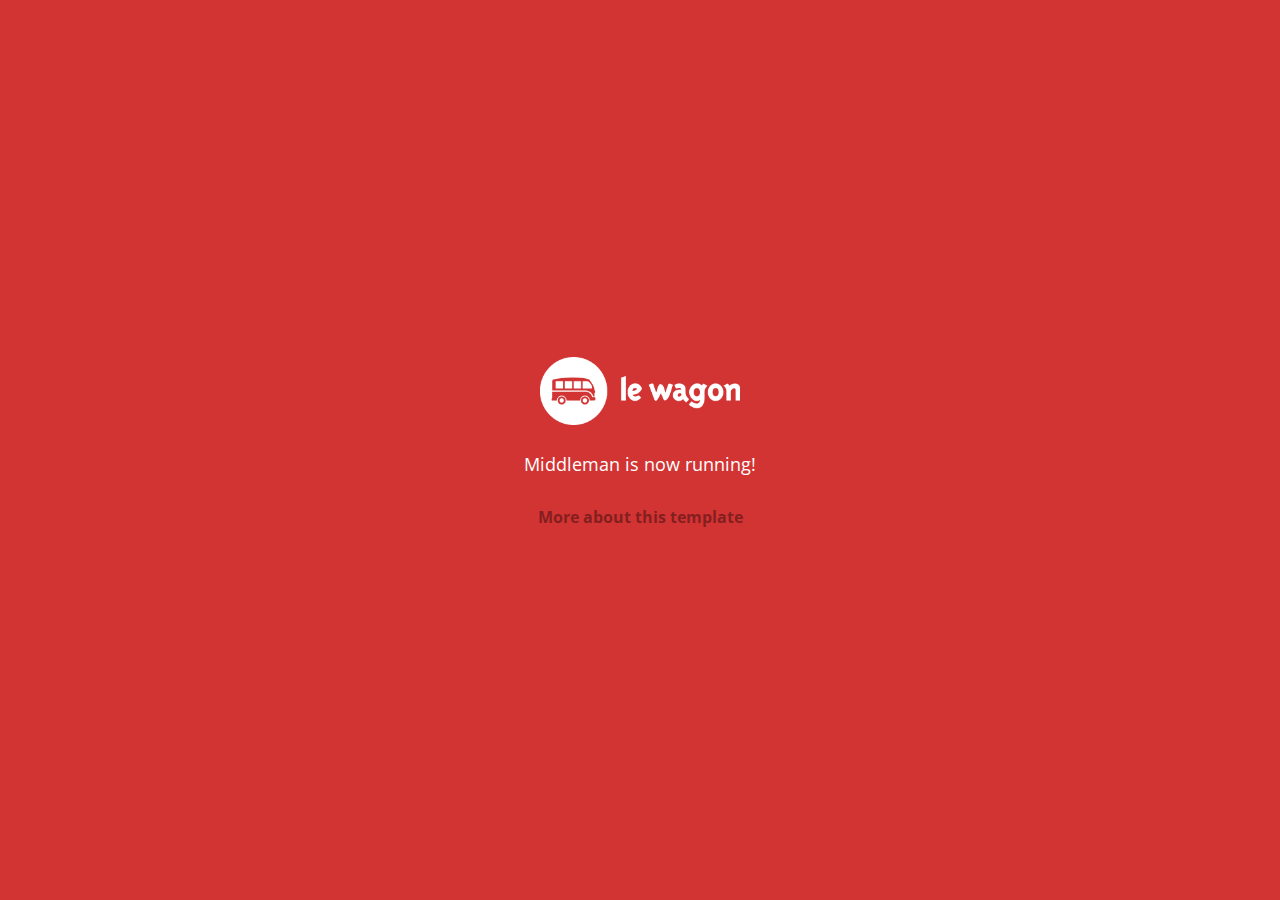
==== index.html @ a02b182c "Automated commit at 2017-10-30 11:56:22 UTC by middleman-deploy 2.0.0-alpha" ====
<!doctype html>
<html>
  <head>
    <meta charset="utf-8">
    <meta http-equiv="x-ua-compatible" content="ie=edge">
    <meta name="viewport"
          content="width=device-width, initial-scale=1, shrink-to-fit=no">
    <!-- Use the title from a page's frontmatter if it has one -->
    <title>Le Wagon - Middleman</title>
    <link href="stylesheets/application-3c48b980.css" rel="stylesheet" />
    <script src="javascripts/application-93de88c9.js"></script>
    <link href="images/favicon-f15af148.png" rel="icon" type="image/png" />
  </head>
  <body>
    <div id="home">
  <div class="home-content">
    <img src="images/logo-acc9c0ec.png" width="200" alt="Logo" />
    <p>
      Middleman is now running!
    </p>
    <p class="about">
      <a href="about.html">More about this template</a>
    </p>
  </div>
</div>

  </body>
</html>
---- stylesheets/application-3c48b980.css ----
@import url("https://fonts.googleapis.com/css?family=Open+Sans:400,300,700|Raleway:400,100,300,700,500");/*!
 * Bootstrap v3.3.7 (http://getbootstrap.com)
 * Copyright 2011-2016 Twitter, Inc.
 * Licensed under MIT (https://github.com/twbs/bootstrap/blob/master/LICENSE)
 *//*! normalize.css v3.0.3 | MIT License | github.com/necolas/normalize.css */html{font-family:sans-serif;-ms-text-size-adjust:100%;-webkit-text-size-adjust:100%}body{margin:0}article,aside,details,figcaption,figure,footer,header,hgroup,main,menu,nav,section,summary{display:block}audio,canvas,progress,video{display:inline-block;vertical-align:baseline}audio:not([controls]){display:none;height:0}[hidden],template{display:none}a{background-color:transparent}a:active,a:hover{outline:0}abbr[title]{border-bottom:1px dotted}b,strong{font-weight:bold}dfn{font-style:italic}h1{font-size:2em;margin:0.67em 0}mark{background:#ff0;color:#000}small{font-size:80%}sub,sup{font-size:75%;line-height:0;position:relative;vertical-align:baseline}sup{top:-0.5em}sub{bottom:-0.25em}img{border:0}svg:not(:root){overflow:hidden}figure{margin:1em 40px}hr{-webkit-box-sizing:content-box;box-sizing:content-box;height:0}pre{overflow:auto}code,kbd,pre,samp{font-family:monospace, monospace;font-size:1em}button,input,optgroup,select,textarea{color:inherit;font:inherit;margin:0}button{overflow:visible}button,select{text-transform:none}button,html input[type="button"],input[type="reset"],input[type="submit"]{-webkit-appearance:button;cursor:pointer}button[disabled],html input[disabled]{cursor:default}button::-moz-focus-inner,input::-moz-focus-inner{border:0;padding:0}input{line-height:normal}input[type="checkbox"],input[type="radio"]{-webkit-box-sizing:border-box;box-sizing:border-box;padding:0}input[type="number"]::-webkit-inner-spin-button,input[type="number"]::-webkit-outer-spin-button{height:auto}input[type="search"]{-webkit-appearance:textfield;-webkit-box-sizing:content-box;box-sizing:content-box}input[type="search"]::-webkit-search-cancel-button,input[type="search"]::-webkit-search-decoration{-webkit-appearance:none}fieldset{border:1px solid #c0c0c0;margin:0 2px;padding:0.35em 0.625em 0.75em}legend{border:0;padding:0}textarea{overflow:auto}optgroup{font-weight:bold}table{border-collapse:collapse;border-spacing:0}td,th{padding:0}/*! Source: https://github.com/h5bp/html5-boilerplate/blob/master/src/css/main.css */@media print{*,*:before,*:after{background:transparent !important;color:#000 !important;-webkit-box-shadow:none !important;box-shadow:none !important;text-shadow:none !important}a,a:visited{text-decoration:underline}a[href]:after{content:" (" attr(href) ")"}abbr[title]:after{content:" (" attr(title) ")"}a[href^="#"]:after,a[href^="javascript:"]:after{content:""}pre,blockquote{border:1px solid #999;page-break-inside:avoid}thead{display:table-header-group}tr,img{page-break-inside:avoid}img{max-width:100% !important}p,h2,h3{orphans:3;widows:3}h2,h3{page-break-after:avoid}.navbar{display:none}.btn>.caret,.dropup>.btn>.caret{border-top-color:#000 !important}.label{border:1px solid #000}.table{border-collapse:collapse !important}.table td,.table th{background-color:#fff !important}.table-bordered th,.table-bordered td{border:1px solid #ddd !important}}@font-face{font-family:'Glyphicons Halflings';src:url("../assets/bootstrap/glyphicons-halflings-regular-86b6f62b.eot");src:url("../assets/bootstrap/glyphicons-halflings-regular-86b6f62b.eot?#iefix") format("embedded-opentype"),url("../assets/bootstrap/glyphicons-halflings-regular-ca35b697.woff2") format("woff2"),url("../assets/bootstrap/glyphicons-halflings-regular-278e49a8.woff") format("woff"),url("../assets/bootstrap/glyphicons-halflings-regular-44bc1850.ttf") format("truetype"),url("../assets/bootstrap/glyphicons-halflings-regular-de51a849.svg#glyphicons_halflingsregular") format("svg")}.glyphicon{position:relative;top:1px;display:inline-block;font-family:'Glyphicons Halflings';font-style:normal;font-weight:normal;line-height:1;-webkit-font-smoothing:antialiased;-moz-osx-font-smoothing:grayscale}.glyphicon-asterisk:before{content:"\002a"}.glyphicon-plus:before{content:"\002b"}.glyphicon-euro:before,.glyphicon-eur:before{content:"\20ac"}.glyphicon-minus:before{content:"\2212"}.glyphicon-cloud:before{content:"\2601"}.glyphicon-envelope:before{content:"\2709"}.glyphicon-pencil:before{content:"\270f"}.glyphicon-glass:before{content:"\e001"}.glyphicon-music:before{content:"\e002"}.glyphicon-search:before{content:"\e003"}.glyphicon-heart:before{content:"\e005"}.glyphicon-star:before{content:"\e006"}.glyphicon-star-empty:before{content:"\e007"}.glyphicon-user:before{content:"\e008"}.glyphicon-film:before{content:"\e009"}.glyphicon-th-large:before{content:"\e010"}.glyphicon-th:before{content:"\e011"}.glyphicon-th-list:before{content:"\e012"}.glyphicon-ok:before{content:"\e013"}.glyphicon-remove:before{content:"\e014"}.glyphicon-zoom-in:before{content:"\e015"}.glyphicon-zoom-out:before{content:"\e016"}.glyphicon-off:before{content:"\e017"}.glyphicon-signal:before{content:"\e018"}.glyphicon-cog:before{content:"\e019"}.glyphicon-trash:before{content:"\e020"}.glyphicon-home:before{content:"\e021"}.glyphicon-file:before{content:"\e022"}.glyphicon-time:before{content:"\e023"}.glyphicon-road:before{content:"\e024"}.glyphicon-download-alt:before{content:"\e025"}.glyphicon-download:before{content:"\e026"}.glyphicon-upload:before{content:"\e027"}.glyphicon-inbox:before{content:"\e028"}.glyphicon-play-circle:before{content:"\e029"}.glyphicon-repeat:before{content:"\e030"}.glyphicon-refresh:before{content:"\e031"}.glyphicon-list-alt:before{content:"\e032"}.glyphicon-lock:before{content:"\e033"}.glyphicon-flag:before{content:"\e034"}.glyphicon-headphones:before{content:"\e035"}.glyphicon-volume-off:before{content:"\e036"}.glyphicon-volume-down:before{content:"\e037"}.glyphicon-volume-up:before{content:"\e038"}.glyphicon-qrcode:before{content:"\e039"}.glyphicon-barcode:before{content:"\e040"}.glyphicon-tag:before{content:"\e041"}.glyphicon-tags:before{content:"\e042"}.glyphicon-book:before{content:"\e043"}.glyphicon-bookmark:before{content:"\e044"}.glyphicon-print:before{content:"\e045"}.glyphicon-camera:before{content:"\e046"}.glyphicon-font:before{content:"\e047"}.glyphicon-bold:before{content:"\e048"}.glyphicon-italic:before{content:"\e049"}.glyphicon-text-height:before{content:"\e050"}.glyphicon-text-width:before{content:"\e051"}.glyphicon-align-left:before{content:"\e052"}.glyphicon-align-center:before{content:"\e053"}.glyphicon-align-right:before{content:"\e054"}.glyphicon-align-justify:before{content:"\e055"}.glyphicon-list:before{content:"\e056"}.glyphicon-indent-left:before{content:"\e057"}.glyphicon-indent-right:before{content:"\e058"}.glyphicon-facetime-video:before{content:"\e059"}.glyphicon-picture:before{content:"\e060"}.glyphicon-map-marker:before{content:"\e062"}.glyphicon-adjust:before{content:"\e063"}.glyphicon-tint:before{content:"\e064"}.glyphicon-edit:before{content:"\e065"}.glyphicon-share:before{content:"\e066"}.glyphicon-check:before{content:"\e067"}.glyphicon-move:before{content:"\e068"}.glyphicon-step-backward:before{content:"\e069"}.glyphicon-fast-backward:before{content:"\e070"}.glyphicon-backward:before{content:"\e071"}.glyphicon-play:before{content:"\e072"}.glyphicon-pause:before{content:"\e073"}.glyphicon-stop:before{content:"\e074"}.glyphicon-forward:before{content:"\e075"}.glyphicon-fast-forward:before{content:"\e076"}.glyphicon-step-forward:before{content:"\e077"}.glyphicon-eject:before{content:"\e078"}.glyphicon-chevron-left:before{content:"\e079"}.glyphicon-chevron-right:before{content:"\e080"}.glyphicon-plus-sign:before{content:"\e081"}.glyphicon-minus-sign:before{content:"\e082"}.glyphicon-remove-sign:before{content:"\e083"}.glyphicon-ok-sign:before{content:"\e084"}.glyphicon-question-sign:before{content:"\e085"}.glyphicon-info-sign:before{content:"\e086"}.glyphicon-screenshot:before{content:"\e087"}.glyphicon-remove-circle:before{content:"\e088"}.glyphicon-ok-circle:before{content:"\e089"}.glyphicon-ban-circle:before{content:"\e090"}.glyphicon-arrow-left:before{content:"\e091"}.glyphicon-arrow-right:before{content:"\e092"}.glyphicon-arrow-up:before{content:"\e093"}.glyphicon-arrow-down:before{content:"\e094"}.glyphicon-share-alt:before{content:"\e095"}.glyphicon-resize-full:before{content:"\e096"}.glyphicon-resize-small:before{content:"\e097"}.glyphicon-exclamation-sign:before{content:"\e101"}.glyphicon-gift:before{content:"\e102"}.glyphicon-leaf:before{content:"\e103"}.glyphicon-fire:before{content:"\e104"}.glyphicon-eye-open:before{content:"\e105"}.glyphicon-eye-close:before{content:"\e106"}.glyphicon-warning-sign:before{content:"\e107"}.glyphicon-plane:before{content:"\e108"}.glyphicon-calendar:before{content:"\e109"}.glyphicon-random:before{content:"\e110"}.glyphicon-comment:before{content:"\e111"}.glyphicon-magnet:before{content:"\e112"}.glyphicon-chevron-up:before{content:"\e113"}.glyphicon-chevron-down:before{content:"\e114"}.glyphicon-retweet:before{content:"\e115"}.glyphicon-shopping-cart:before{content:"\e116"}.glyphicon-folder-close:before{content:"\e117"}.glyphicon-folder-open:before{content:"\e118"}.glyphicon-resize-vertical:before{content:"\e119"}.glyphicon-resize-horizontal:before{content:"\e120"}.glyphicon-hdd:before{content:"\e121"}.glyphicon-bullhorn:before{content:"\e122"}.glyphicon-bell:before{content:"\e123"}.glyphicon-certificate:before{content:"\e124"}.glyphicon-thumbs-up:before{content:"\e125"}.glyphicon-thumbs-down:before{content:"\e126"}.glyphicon-hand-right:before{content:"\e127"}.glyphicon-hand-left:before{content:"\e128"}.glyphicon-hand-up:before{content:"\e129"}.glyphicon-hand-down:before{content:"\e130"}.glyphicon-circle-arrow-right:before{content:"\e131"}.glyphicon-circle-arrow-left:before{content:"\e132"}.glyphicon-circle-arrow-up:before{content:"\e133"}.glyphicon-circle-arrow-down:before{content:"\e134"}.glyphicon-globe:before{content:"\e135"}.glyphicon-wrench:before{content:"\e136"}.glyphicon-tasks:before{content:"\e137"}.glyphicon-filter:before{content:"\e138"}.glyphicon-briefcase:before{content:"\e139"}.glyphicon-fullscreen:before{content:"\e140"}.glyphicon-dashboard:before{content:"\e141"}.glyphicon-paperclip:before{content:"\e142"}.glyphicon-heart-empty:before{content:"\e143"}.glyphicon-link:before{content:"\e144"}.glyphicon-phone:before{content:"\e145"}.glyphicon-pushpin:before{content:"\e146"}.glyphicon-usd:before{content:"\e148"}.glyphicon-gbp:before{content:"\e149"}.glyphicon-sort:before{content:"\e150"}.glyphicon-sort-by-alphabet:before{content:"\e151"}.glyphicon-sort-by-alphabet-alt:before{content:"\e152"}.glyphicon-sort-by-order:before{content:"\e153"}.glyphicon-sort-by-order-alt:before{content:"\e154"}.glyphicon-sort-by-attributes:before{content:"\e155"}.glyphicon-sort-by-attributes-alt:before{content:"\e156"}.glyphicon-unchecked:before{content:"\e157"}.glyphicon-expand:before{content:"\e158"}.glyphicon-collapse-down:before{content:"\e159"}.glyphicon-collapse-up:before{content:"\e160"}.glyphicon-log-in:before{content:"\e161"}.glyphicon-flash:before{content:"\e162"}.glyphicon-log-out:before{content:"\e163"}.glyphicon-new-window:before{content:"\e164"}.glyphicon-record:before{content:"\e165"}.glyphicon-save:before{content:"\e166"}.glyphicon-open:before{content:"\e167"}.glyphicon-saved:before{content:"\e168"}.glyphicon-import:before{content:"\e169"}.glyphicon-export:before{content:"\e170"}.glyphicon-send:before{content:"\e171"}.glyphicon-floppy-disk:before{content:"\e172"}.glyphicon-floppy-saved:before{content:"\e173"}.glyphicon-floppy-remove:before{content:"\e174"}.glyphicon-floppy-save:before{content:"\e175"}.glyphicon-floppy-open:before{content:"\e176"}.glyphicon-credit-card:before{content:"\e177"}.glyphicon-transfer:before{content:"\e178"}.glyphicon-cutlery:before{content:"\e179"}.glyphicon-header:before{content:"\e180"}.glyphicon-compressed:before{content:"\e181"}.glyphicon-earphone:before{content:"\e182"}.glyphicon-phone-alt:before{content:"\e183"}.glyphicon-tower:before{content:"\e184"}.glyphicon-stats:before{content:"\e185"}.glyphicon-sd-video:before{content:"\e186"}.glyphicon-hd-video:before{content:"\e187"}.glyphicon-subtitles:before{content:"\e188"}.glyphicon-sound-stereo:before{content:"\e189"}.glyphicon-sound-dolby:before{content:"\e190"}.glyphicon-sound-5-1:before{content:"\e191"}.glyphicon-sound-6-1:before{content:"\e192"}.glyphicon-sound-7-1:before{content:"\e193"}.glyphicon-copyright-mark:before{content:"\e194"}.glyphicon-registration-mark:before{content:"\e195"}.glyphicon-cloud-download:before{content:"\e197"}.glyphicon-cloud-upload:before{content:"\e198"}.glyphicon-tree-conifer:before{content:"\e199"}.glyphicon-tree-deciduous:before{content:"\e200"}.glyphicon-cd:before{content:"\e201"}.glyphicon-save-file:before{content:"\e202"}.glyphicon-open-file:before{content:"\e203"}.glyphicon-level-up:before{content:"\e204"}.glyphicon-copy:before{content:"\e205"}.glyphicon-paste:before{content:"\e206"}.glyphicon-alert:before{content:"\e209"}.glyphicon-equalizer:before{content:"\e210"}.glyphicon-king:before{content:"\e211"}.glyphicon-queen:before{content:"\e212"}.glyphicon-pawn:before{content:"\e213"}.glyphicon-bishop:before{content:"\e214"}.glyphicon-knight:before{content:"\e215"}.glyphicon-baby-formula:before{content:"\e216"}.glyphicon-tent:before{content:"\26fa"}.glyphicon-blackboard:before{content:"\e218"}.glyphicon-bed:before{content:"\e219"}.glyphicon-apple:before{content:"\f8ff"}.glyphicon-erase:before{content:"\e221"}.glyphicon-hourglass:before{content:"\231b"}.glyphicon-lamp:before{content:"\e223"}.glyphicon-duplicate:before{content:"\e224"}.glyphicon-piggy-bank:before{content:"\e225"}.glyphicon-scissors:before{content:"\e226"}.glyphicon-bitcoin:before{content:"\e227"}.glyphicon-btc:before{content:"\e227"}.glyphicon-xbt:before{content:"\e227"}.glyphicon-yen:before{content:"\00a5"}.glyphicon-jpy:before{content:"\00a5"}.glyphicon-ruble:before{content:"\20bd"}.glyphicon-rub:before{content:"\20bd"}.glyphicon-scale:before{content:"\e230"}.glyphicon-ice-lolly:before{content:"\e231"}.glyphicon-ice-lolly-tasted:before{content:"\e232"}.glyphicon-education:before{content:"\e233"}.glyphicon-option-horizontal:before{content:"\e234"}.glyphicon-option-vertical:before{content:"\e235"}.glyphicon-menu-hamburger:before{content:"\e236"}.glyphicon-modal-window:before{content:"\e237"}.glyphicon-oil:before{content:"\e238"}.glyphicon-grain:before{content:"\e239"}.glyphicon-sunglasses:before{content:"\e240"}.glyphicon-text-size:before{content:"\e241"}.glyphicon-text-color:before{content:"\e242"}.glyphicon-text-background:before{content:"\e243"}.glyphicon-object-align-top:before{content:"\e244"}.glyphicon-object-align-bottom:before{content:"\e245"}.glyphicon-object-align-horizontal:before{content:"\e246"}.glyphicon-object-align-left:before{content:"\e247"}.glyphicon-object-align-vertical:before{content:"\e248"}.glyphicon-object-align-right:before{content:"\e249"}.glyphicon-triangle-right:before{content:"\e250"}.glyphicon-triangle-left:before{content:"\e251"}.glyphicon-triangle-bottom:before{content:"\e252"}.glyphicon-triangle-top:before{content:"\e253"}.glyphicon-console:before{content:"\e254"}.glyphicon-superscript:before{content:"\e255"}.glyphicon-subscript:before{content:"\e256"}.glyphicon-menu-left:before{content:"\e257"}.glyphicon-menu-right:before{content:"\e258"}.glyphicon-menu-down:before{content:"\e259"}.glyphicon-menu-up:before{content:"\e260"}*{-webkit-box-sizing:border-box;box-sizing:border-box}*:before,*:after{-webkit-box-sizing:border-box;box-sizing:border-box}html{font-size:10px;-webkit-tap-highlight-color:transparent}body{font-family:"Open Sans", "Helvetica", "sans-serif";font-size:18px;line-height:1.42857143;color:#333333;background-color:#F4F4F4}input,button,select,textarea{font-family:inherit;font-size:inherit;line-height:inherit}a{color:#469AE0;text-decoration:none}a:hover,a:focus{color:#1f74ba;text-decoration:underline}a:focus{outline:5px auto -webkit-focus-ring-color;outline-offset:-2px}figure{margin:0}img{vertical-align:middle}.img-responsive{display:block;max-width:100%;height:auto}.img-rounded{border-radius:2px}.img-thumbnail{padding:4px;line-height:1.42857143;background-color:#F4F4F4;border:1px solid #ddd;border-radius:2px;-webkit-transition:all 0.2s ease-in-out;transition:all 0.2s ease-in-out;display:inline-block;max-width:100%;height:auto}.img-circle{border-radius:50%}hr{margin-top:25px;margin-bottom:25px;border:0;border-top:1px solid #eeeeee}.sr-only{position:absolute;width:1px;height:1px;margin:-1px;padding:0;overflow:hidden;clip:rect(0, 0, 0, 0);border:0}.sr-only-focusable:active,.sr-only-focusable:focus{position:static;width:auto;height:auto;margin:0;overflow:visible;clip:auto}[role="button"]{cursor:pointer}h1,h2,h3,h4,h5,h6,.h1,.h2,.h3,.h4,.h5,.h6{font-family:"Raleway", "Helvetica", "sans-serif";font-weight:500;line-height:1.1;color:inherit}h1 small,h1 .small,h2 small,h2 .small,h3 small,h3 .small,h4 small,h4 .small,h5 small,h5 .small,h6 small,h6 .small,.h1 small,.h1 .small,.h2 small,.h2 .small,.h3 small,.h3 .small,.h4 small,.h4 .small,.h5 small,.h5 .small,.h6 small,.h6 .small{font-weight:normal;line-height:1;color:#777777}h1,.h1,h2,.h2,h3,.h3{margin-top:25px;margin-bottom:12.5px}h1 small,h1 .small,.h1 small,.h1 .small,h2 small,h2 .small,.h2 small,.h2 .small,h3 small,h3 .small,.h3 small,.h3 .small{font-size:65%}h4,.h4,h5,.h5,h6,.h6{margin-top:12.5px;margin-bottom:12.5px}h4 small,h4 .small,.h4 small,.h4 .small,h5 small,h5 .small,.h5 small,.h5 .small,h6 small,h6 .small,.h6 small,.h6 .small{font-size:75%}h1,.h1{font-size:46px}h2,.h2{font-size:38px}h3,.h3{font-size:31px}h4,.h4{font-size:23px}h5,.h5{font-size:18px}h6,.h6{font-size:16px}p{margin:0 0 12.5px}.lead{margin-bottom:25px;font-size:20px;font-weight:300;line-height:1.4}@media (min-width: 768px){.lead{font-size:27px}}small,.small{font-size:88%}mark,.mark{background-color:#fcf8e3;padding:.2em}.text-left{text-align:left}.text-right{text-align:right}.text-center{text-align:center}.text-justify{text-align:justify}.text-nowrap{white-space:nowrap}.text-lowercase{text-transform:lowercase}.text-uppercase,.initialism{text-transform:uppercase}.text-capitalize{text-transform:capitalize}.text-muted{color:#777777}.text-primary{color:#469AE0}a.text-primary:hover,a.text-primary:focus{color:#2381d0}.text-success{color:#3c763d}a.text-success:hover,a.text-success:focus{color:#2b542c}.text-info{color:#31708f}a.text-info:hover,a.text-info:focus{color:#245269}.text-warning{color:#8a6d3b}a.text-warning:hover,a.text-warning:focus{color:#66512c}.text-danger{color:#a94442}a.text-danger:hover,a.text-danger:focus{color:#843534}.bg-primary{color:#fff}.bg-primary{background-color:#469AE0}a.bg-primary:hover,a.bg-primary:focus{background-color:#2381d0}.bg-success{background-color:#dff0d8}a.bg-success:hover,a.bg-success:focus{background-color:#c1e2b3}.bg-info{background-color:#d9edf7}a.bg-info:hover,a.bg-info:focus{background-color:#afd9ee}.bg-warning{background-color:#fcf8e3}a.bg-warning:hover,a.bg-warning:focus{background-color:#f7ecb5}.bg-danger{background-color:#f2dede}a.bg-danger:hover,a.bg-danger:focus{background-color:#e4b9b9}.page-header{padding-bottom:11.5px;margin:50px 0 25px;border-bottom:1px solid #eeeeee}ul,ol{margin-top:0;margin-bottom:12.5px}ul ul,ul ol,ol ul,ol ol{margin-bottom:0}.list-unstyled{padding-left:0;list-style:none}.list-inline{padding-left:0;list-style:none;margin-left:-5px}.list-inline>li{display:inline-block;padding-left:5px;padding-right:5px}dl{margin-top:0;margin-bottom:25px}dt,dd{line-height:1.42857143}dt{font-weight:bold}dd{margin-left:0}.dl-horizontal dd:before,.dl-horizontal dd:after{content:" ";display:table}.dl-horizontal dd:after{clear:both}@media (min-width: 768px){.dl-horizontal dt{float:left;width:160px;clear:left;text-align:right;overflow:hidden;text-overflow:ellipsis;white-space:nowrap}.dl-horizontal dd{margin-left:180px}}abbr[title],abbr[data-original-title]{cursor:help;border-bottom:1px dotted #777777}.initialism{font-size:90%}blockquote{padding:12.5px 25px;margin:0 0 25px;font-size:22.5px;border-left:5px solid #eeeeee}blockquote p:last-child,blockquote ul:last-child,blockquote ol:last-child{margin-bottom:0}blockquote footer,blockquote small,blockquote .small{display:block;font-size:80%;line-height:1.42857143;color:#777777}blockquote footer:before,blockquote small:before,blockquote .small:before{content:'\2014 \00A0'}.blockquote-reverse,blockquote.pull-right{padding-right:15px;padding-left:0;border-right:5px solid #eeeeee;border-left:0;text-align:right}.blockquote-reverse footer:before,.blockquote-reverse small:before,.blockquote-reverse .small:before,blockquote.pull-right footer:before,blockquote.pull-right small:before,blockquote.pull-right .small:before{content:''}.blockquote-reverse footer:after,.blockquote-reverse small:after,.blockquote-reverse .small:after,blockquote.pull-right footer:after,blockquote.pull-right small:after,blockquote.pull-right .small:after{content:'\00A0 \2014'}address{margin-bottom:25px;font-style:normal;line-height:1.42857143}code,kbd,pre,samp{font-family:Menlo, Monaco, Consolas, "Courier New", monospace}code{padding:2px 4px;font-size:90%;color:#c7254e;background-color:#f9f2f4;border-radius:2px}kbd{padding:2px 4px;font-size:90%;color:#fff;background-color:#333;border-radius:2px;-webkit-box-shadow:inset 0 -1px 0 rgba(0,0,0,0.25);box-shadow:inset 0 -1px 0 rgba(0,0,0,0.25)}kbd kbd{padding:0;font-size:100%;font-weight:bold;-webkit-box-shadow:none;box-shadow:none}pre{display:block;padding:12px;margin:0 0 12.5px;font-size:17px;line-height:1.42857143;word-break:break-all;word-wrap:break-word;color:#333333;background-color:#f5f5f5;border:1px solid #ccc;border-radius:2px}pre code{padding:0;font-size:inherit;color:inherit;white-space:pre-wrap;background-color:transparent;border-radius:0}.pre-scrollable{max-height:340px;overflow-y:scroll}.container{margin-right:auto;margin-left:auto;padding-left:15px;padding-right:15px}.container:before,.container:after{content:" ";display:table}.container:after{clear:both}@media (min-width: 768px){.container{width:750px}}@media (min-width: 992px){.container{width:970px}}@media (min-width: 1200px){.container{width:1170px}}.container-fluid{margin-right:auto;margin-left:auto;padding-left:15px;padding-right:15px}.container-fluid:before,.container-fluid:after{content:" ";display:table}.container-fluid:after{clear:both}.row{margin-left:-15px;margin-right:-15px}.row:before,.row:after{content:" ";display:table}.row:after{clear:both}.col-xs-1,.col-sm-1,.col-md-1,.col-lg-1,.col-xs-2,.col-sm-2,.col-md-2,.col-lg-2,.col-xs-3,.col-sm-3,.col-md-3,.col-lg-3,.col-xs-4,.col-sm-4,.col-md-4,.col-lg-4,.col-xs-5,.col-sm-5,.col-md-5,.col-lg-5,.col-xs-6,.col-sm-6,.col-md-6,.col-lg-6,.col-xs-7,.col-sm-7,.col-md-7,.col-lg-7,.col-xs-8,.col-sm-8,.col-md-8,.col-lg-8,.col-xs-9,.col-sm-9,.col-md-9,.col-lg-9,.col-xs-10,.col-sm-10,.col-md-10,.col-lg-10,.col-xs-11,.col-sm-11,.col-md-11,.col-lg-11,.col-xs-12,.col-sm-12,.col-md-12,.col-lg-12{position:relative;min-height:1px;padding-left:15px;padding-right:15px}.col-xs-1,.col-xs-2,.col-xs-3,.col-xs-4,.col-xs-5,.col-xs-6,.col-xs-7,.col-xs-8,.col-xs-9,.col-xs-10,.col-xs-11,.col-xs-12{float:left}.col-xs-1{width:8.33333333%}.col-xs-2{width:16.66666667%}.col-xs-3{width:25%}.col-xs-4{width:33.33333333%}.col-xs-5{width:41.66666667%}.col-xs-6{width:50%}.col-xs-7{width:58.33333333%}.col-xs-8{width:66.66666667%}.col-xs-9{width:75%}.col-xs-10{width:83.33333333%}.col-xs-11{width:91.66666667%}.col-xs-12{width:100%}.col-xs-pull-0{right:auto}.col-xs-pull-1{right:8.33333333%}.col-xs-pull-2{right:16.66666667%}.col-xs-pull-3{right:25%}.col-xs-pull-4{right:33.33333333%}.col-xs-pull-5{right:41.66666667%}.col-xs-pull-6{right:50%}.col-xs-pull-7{right:58.33333333%}.col-xs-pull-8{right:66.66666667%}.col-xs-pull-9{right:75%}.col-xs-pull-10{right:83.33333333%}.col-xs-pull-11{right:91.66666667%}.col-xs-pull-12{right:100%}.col-xs-push-0{left:auto}.col-xs-push-1{left:8.33333333%}.col-xs-push-2{left:16.66666667%}.col-xs-push-3{left:25%}.col-xs-push-4{left:33.33333333%}.col-xs-push-5{left:41.66666667%}.col-xs-push-6{left:50%}.col-xs-push-7{left:58.33333333%}.col-xs-push-8{left:66.66666667%}.col-xs-push-9{left:75%}.col-xs-push-10{left:83.33333333%}.col-xs-push-11{left:91.66666667%}.col-xs-push-12{left:100%}.col-xs-offset-0{margin-left:0%}.col-xs-offset-1{margin-left:8.33333333%}.col-xs-offset-2{margin-left:16.66666667%}.col-xs-offset-3{margin-left:25%}.col-xs-offset-4{margin-left:33.33333333%}.col-xs-offset-5{margin-left:41.66666667%}.col-xs-offset-6{margin-left:50%}.col-xs-offset-7{margin-left:58.33333333%}.col-xs-offset-8{margin-left:66.66666667%}.col-xs-offset-9{margin-left:75%}.col-xs-offset-10{margin-left:83.33333333%}.col-xs-offset-11{margin-left:91.66666667%}.col-xs-offset-12{margin-left:100%}@media (min-width: 768px){.col-sm-1,.col-sm-2,.col-sm-3,.col-sm-4,.col-sm-5,.col-sm-6,.col-sm-7,.col-sm-8,.col-sm-9,.col-sm-10,.col-sm-11,.col-sm-12{float:left}.col-sm-1{width:8.33333333%}.col-sm-2{width:16.66666667%}.col-sm-3{width:25%}.col-sm-4{width:33.33333333%}.col-sm-5{width:41.66666667%}.col-sm-6{width:50%}.col-sm-7{width:58.33333333%}.col-sm-8{width:66.66666667%}.col-sm-9{width:75%}.col-sm-10{width:83.33333333%}.col-sm-11{width:91.66666667%}.col-sm-12{width:100%}.col-sm-pull-0{right:auto}.col-sm-pull-1{right:8.33333333%}.col-sm-pull-2{right:16.66666667%}.col-sm-pull-3{right:25%}.col-sm-pull-4{right:33.33333333%}.col-sm-pull-5{right:41.66666667%}.col-sm-pull-6{right:50%}.col-sm-pull-7{right:58.33333333%}.col-sm-pull-8{right:66.66666667%}.col-sm-pull-9{right:75%}.col-sm-pull-10{right:83.33333333%}.col-sm-pull-11{right:91.66666667%}.col-sm-pull-12{right:100%}.col-sm-push-0{left:auto}.col-sm-push-1{left:8.33333333%}.col-sm-push-2{left:16.66666667%}.col-sm-push-3{left:25%}.col-sm-push-4{left:33.33333333%}.col-sm-push-5{left:41.66666667%}.col-sm-push-6{left:50%}.col-sm-push-7{left:58.33333333%}.col-sm-push-8{left:66.66666667%}.col-sm-push-9{left:75%}.col-sm-push-10{left:83.33333333%}.col-sm-push-11{left:91.66666667%}.col-sm-push-12{left:100%}.col-sm-offset-0{margin-left:0%}.col-sm-offset-1{margin-left:8.33333333%}.col-sm-offset-2{margin-left:16.66666667%}.col-sm-offset-3{margin-left:25%}.col-sm-offset-4{margin-left:33.33333333%}.col-sm-offset-5{margin-left:41.66666667%}.col-sm-offset-6{margin-left:50%}.col-sm-offset-7{margin-left:58.33333333%}.col-sm-offset-8{margin-left:66.66666667%}.col-sm-offset-9{margin-left:75%}.col-sm-offset-10{margin-left:83.33333333%}.col-sm-offset-11{margin-left:91.66666667%}.col-sm-offset-12{margin-left:100%}}@media (min-width: 992px){.col-md-1,.col-md-2,.col-md-3,.col-md-4,.col-md-5,.col-md-6,.col-md-7,.col-md-8,.col-md-9,.col-md-10,.col-md-11,.col-md-12{float:left}.col-md-1{width:8.33333333%}.col-md-2{width:16.66666667%}.col-md-3{width:25%}.col-md-4{width:33.33333333%}.col-md-5{width:41.66666667%}.col-md-6{width:50%}.col-md-7{width:58.33333333%}.col-md-8{width:66.66666667%}.col-md-9{width:75%}.col-md-10{width:83.33333333%}.col-md-11{width:91.66666667%}.col-md-12{width:100%}.col-md-pull-0{right:auto}.col-md-pull-1{right:8.33333333%}.col-md-pull-2{right:16.66666667%}.col-md-pull-3{right:25%}.col-md-pull-4{right:33.33333333%}.col-md-pull-5{right:41.66666667%}.col-md-pull-6{right:50%}.col-md-pull-7{right:58.33333333%}.col-md-pull-8{right:66.66666667%}.col-md-pull-9{right:75%}.col-md-pull-10{right:83.33333333%}.col-md-pull-11{right:91.66666667%}.col-md-pull-12{right:100%}.col-md-push-0{left:auto}.col-md-push-1{left:8.33333333%}.col-md-push-2{left:16.66666667%}.col-md-push-3{left:25%}.col-md-push-4{left:33.33333333%}.col-md-push-5{left:41.66666667%}.col-md-push-6{left:50%}.col-md-push-7{left:58.33333333%}.col-md-push-8{left:66.66666667%}.col-md-push-9{left:75%}.col-md-push-10{left:83.33333333%}.col-md-push-11{left:91.66666667%}.col-md-push-12{left:100%}.col-md-offset-0{margin-left:0%}.col-md-offset-1{margin-left:8.33333333%}.col-md-offset-2{margin-left:16.66666667%}.col-md-offset-3{margin-left:25%}.col-md-offset-4{margin-left:33.33333333%}.col-md-offset-5{margin-left:41.66666667%}.col-md-offset-6{margin-left:50%}.col-md-offset-7{margin-left:58.33333333%}.col-md-offset-8{margin-left:66.66666667%}.col-md-offset-9{margin-left:75%}.col-md-offset-10{margin-left:83.33333333%}.col-md-offset-11{margin-left:91.66666667%}.col-md-offset-12{margin-left:100%}}@media (min-width: 1200px){.col-lg-1,.col-lg-2,.col-lg-3,.col-lg-4,.col-lg-5,.col-lg-6,.col-lg-7,.col-lg-8,.col-lg-9,.col-lg-10,.col-lg-11,.col-lg-12{float:left}.col-lg-1{width:8.33333333%}.col-lg-2{width:16.66666667%}.col-lg-3{width:25%}.col-lg-4{width:33.33333333%}.col-lg-5{width:41.66666667%}.col-lg-6{width:50%}.col-lg-7{width:58.33333333%}.col-lg-8{width:66.66666667%}.col-lg-9{width:75%}.col-lg-10{width:83.33333333%}.col-lg-11{width:91.66666667%}.col-lg-12{width:100%}.col-lg-pull-0{right:auto}.col-lg-pull-1{right:8.33333333%}.col-lg-pull-2{right:16.66666667%}.col-lg-pull-3{right:25%}.col-lg-pull-4{right:33.33333333%}.col-lg-pull-5{right:41.66666667%}.col-lg-pull-6{right:50%}.col-lg-pull-7{right:58.33333333%}.col-lg-pull-8{right:66.66666667%}.col-lg-pull-9{right:75%}.col-lg-pull-10{right:83.33333333%}.col-lg-pull-11{right:91.66666667%}.col-lg-pull-12{right:100%}.col-lg-push-0{left:auto}.col-lg-push-1{left:8.33333333%}.col-lg-push-2{left:16.66666667%}.col-lg-push-3{left:25%}.col-lg-push-4{left:33.33333333%}.col-lg-push-5{left:41.66666667%}.col-lg-push-6{left:50%}.col-lg-push-7{left:58.33333333%}.col-lg-push-8{left:66.66666667%}.col-lg-push-9{left:75%}.col-lg-push-10{left:83.33333333%}.col-lg-push-11{left:91.66666667%}.col-lg-push-12{left:100%}.col-lg-offset-0{margin-left:0%}.col-lg-offset-1{margin-left:8.33333333%}.col-lg-offset-2{margin-left:16.66666667%}.col-lg-offset-3{margin-left:25%}.col-lg-offset-4{margin-left:33.33333333%}.col-lg-offset-5{margin-left:41.66666667%}.col-lg-offset-6{margin-left:50%}.col-lg-offset-7{margin-left:58.33333333%}.col-lg-offset-8{margin-left:66.66666667%}.col-lg-offset-9{margin-left:75%}.col-lg-offset-10{margin-left:83.33333333%}.col-lg-offset-11{margin-left:91.66666667%}.col-lg-offset-12{margin-left:100%}}table{background-color:transparent}caption{padding-top:8px;padding-bottom:8px;color:#777777;text-align:left}th{text-align:left}.table{width:100%;max-width:100%;margin-bottom:25px}.table>thead>tr>th,.table>thead>tr>td,.table>tbody>tr>th,.table>tbody>tr>td,.table>tfoot>tr>th,.table>tfoot>tr>td{padding:8px;line-height:1.42857143;vertical-align:top;border-top:1px solid #ddd}.table>thead>tr>th{vertical-align:bottom;border-bottom:2px solid #ddd}.table>caption+thead>tr:first-child>th,.table>caption+thead>tr:first-child>td,.table>colgroup+thead>tr:first-child>th,.table>colgroup+thead>tr:first-child>td,.table>thead:first-child>tr:first-child>th,.table>thead:first-child>tr:first-child>td{border-top:0}.table>tbody+tbody{border-top:2px solid #ddd}.table .table{background-color:#F4F4F4}.table-condensed>thead>tr>th,.table-condensed>thead>tr>td,.table-condensed>tbody>tr>th,.table-condensed>tbody>tr>td,.table-condensed>tfoot>tr>th,.table-condensed>tfoot>tr>td{padding:5px}.table-bordered{border:1px solid #ddd}.table-bordered>thead>tr>th,.table-bordered>thead>tr>td,.table-bordered>tbody>tr>th,.table-bordered>tbody>tr>td,.table-bordered>tfoot>tr>th,.table-bordered>tfoot>tr>td{border:1px solid #ddd}.table-bordered>thead>tr>th,.table-bordered>thead>tr>td{border-bottom-width:2px}.table-striped>tbody>tr:nth-of-type(odd){background-color:#f9f9f9}.table-hover>tbody>tr:hover{background-color:#f5f5f5}table col[class*="col-"]{position:static;float:none;display:table-column}table td[class*="col-"],table th[class*="col-"]{position:static;float:none;display:table-cell}.table>thead>tr>td.active,.table>thead>tr>th.active,.table>thead>tr.active>td,.table>thead>tr.active>th,.table>tbody>tr>td.active,.table>tbody>tr>th.active,.table>tbody>tr.active>td,.table>tbody>tr.active>th,.table>tfoot>tr>td.active,.table>tfoot>tr>th.active,.table>tfoot>tr.active>td,.table>tfoot>tr.active>th{background-color:#f5f5f5}.table-hover>tbody>tr>td.active:hover,.table-hover>tbody>tr>th.active:hover,.table-hover>tbody>tr.active:hover>td,.table-hover>tbody>tr:hover>.active,.table-hover>tbody>tr.active:hover>th{background-color:#e8e8e8}.table>thead>tr>td.success,.table>thead>tr>th.success,.table>thead>tr.success>td,.table>thead>tr.success>th,.table>tbody>tr>td.success,.table>tbody>tr>th.success,.table>tbody>tr.success>td,.table>tbody>tr.success>th,.table>tfoot>tr>td.success,.table>tfoot>tr>th.success,.table>tfoot>tr.success>td,.table>tfoot>tr.success>th{background-color:#dff0d8}.table-hover>tbody>tr>td.success:hover,.table-hover>tbody>tr>th.success:hover,.table-hover>tbody>tr.success:hover>td,.table-hover>tbody>tr:hover>.success,.table-hover>tbody>tr.success:hover>th{background-color:#d0e9c6}.table>thead>tr>td.info,.table>thead>tr>th.info,.table>thead>tr.info>td,.table>thead>tr.info>th,.table>tbody>tr>td.info,.table>tbody>tr>th.info,.table>tbody>tr.info>td,.table>tbody>tr.info>th,.table>tfoot>tr>td.info,.table>tfoot>tr>th.info,.table>tfoot>tr.info>td,.table>tfoot>tr.info>th{background-color:#d9edf7}.table-hover>tbody>tr>td.info:hover,.table-hover>tbody>tr>th.info:hover,.table-hover>tbody>tr.info:hover>td,.table-hover>tbody>tr:hover>.info,.table-hover>tbody>tr.info:hover>th{background-color:#c4e3f3}.table>thead>tr>td.warning,.table>thead>tr>th.warning,.table>thead>tr.warning>td,.table>thead>tr.warning>th,.table>tbody>tr>td.warning,.table>tbody>tr>th.warning,.table>tbody>tr.warning>td,.table>tbody>tr.warning>th,.table>tfoot>tr>td.warning,.table>tfoot>tr>th.warning,.table>tfoot>tr.warning>td,.table>tfoot>tr.warning>th{background-color:#fcf8e3}.table-hover>tbody>tr>td.warning:hover,.table-hover>tbody>tr>th.warning:hover,.table-hover>tbody>tr.warning:hover>td,.table-hover>tbody>tr:hover>.warning,.table-hover>tbody>tr.warning:hover>th{background-color:#faf2cc}.table>thead>tr>td.danger,.table>thead>tr>th.danger,.table>thead>tr.danger>td,.table>thead>tr.danger>th,.table>tbody>tr>td.danger,.table>tbody>tr>th.danger,.table>tbody>tr.danger>td,.table>tbody>tr.danger>th,.table>tfoot>tr>td.danger,.table>tfoot>tr>th.danger,.table>tfoot>tr.danger>td,.table>tfoot>tr.danger>th{background-color:#f2dede}.table-hover>tbody>tr>td.danger:hover,.table-hover>tbody>tr>th.danger:hover,.table-hover>tbody>tr.danger:hover>td,.table-hover>tbody>tr:hover>.danger,.table-hover>tbody>tr.danger:hover>th{background-color:#ebcccc}.table-responsive{overflow-x:auto;min-height:0.01%}@media screen and (max-width: 767px){.table-responsive{width:100%;margin-bottom:18.75px;overflow-y:hidden;-ms-overflow-style:-ms-autohiding-scrollbar;border:1px solid #ddd}.table-responsive>.table{margin-bottom:0}.table-responsive>.table>thead>tr>th,.table-responsive>.table>thead>tr>td,.table-responsive>.table>tbody>tr>th,.table-responsive>.table>tbody>tr>td,.table-responsive>.table>tfoot>tr>th,.table-responsive>.table>tfoot>tr>td{white-space:nowrap}.table-responsive>.table-bordered{border:0}.table-responsive>.table-bordered>thead>tr>th:first-child,.table-responsive>.table-bordered>thead>tr>td:first-child,.table-responsive>.table-bordered>tbody>tr>th:first-child,.table-responsive>.table-bordered>tbody>tr>td:first-child,.table-responsive>.table-bordered>tfoot>tr>th:first-child,.table-responsive>.table-bordered>tfoot>tr>td:first-child{border-left:0}.table-responsive>.table-bordered>thead>tr>th:last-child,.table-responsive>.table-bordered>thead>tr>td:last-child,.table-responsive>.table-bordered>tbody>tr>th:last-child,.table-responsive>.table-bordered>tbody>tr>td:last-child,.table-responsive>.table-bordered>tfoot>tr>th:last-child,.table-responsive>.table-bordered>tfoot>tr>td:last-child{border-right:0}.table-responsive>.table-bordered>tbody>tr:last-child>th,.table-responsive>.table-bordered>tbody>tr:last-child>td,.table-responsive>.table-bordered>tfoot>tr:last-child>th,.table-responsive>.table-bordered>tfoot>tr:last-child>td{border-bottom:0}}fieldset{padding:0;margin:0;border:0;min-width:0}legend{display:block;width:100%;padding:0;margin-bottom:25px;font-size:27px;line-height:inherit;color:#333333;border:0;border-bottom:1px solid #e5e5e5}label{display:inline-block;max-width:100%;margin-bottom:5px;font-weight:bold}input[type="search"]{-webkit-box-sizing:border-box;box-sizing:border-box}input[type="radio"],input[type="checkbox"]{margin:4px 0 0;margin-top:1px \9;line-height:normal}input[type="file"]{display:block}input[type="range"]{display:block;width:100%}select[multiple],select[size]{height:auto}input[type="file"]:focus,input[type="radio"]:focus,input[type="checkbox"]:focus{outline:5px auto -webkit-focus-ring-color;outline-offset:-2px}output{display:block;padding-top:7px;font-size:18px;line-height:1.42857143;color:#000000}.form-control{display:block;width:100%;height:39px;padding:6px 12px;font-size:18px;line-height:1.42857143;color:#000000;background-color:#fff;background-image:none;border:1px solid #ccc;border-radius:2px;-webkit-box-shadow:inset 0 1px 1px rgba(0,0,0,0.075);box-shadow:inset 0 1px 1px rgba(0,0,0,0.075);-webkit-transition:border-color ease-in-out 0.15s, box-shadow ease-in-out 0.15s;-webkit-transition:border-color ease-in-out 0.15s, -webkit-box-shadow ease-in-out 0.15s;transition:border-color ease-in-out 0.15s, -webkit-box-shadow ease-in-out 0.15s;transition:border-color ease-in-out 0.15s, box-shadow ease-in-out 0.15s;transition:border-color ease-in-out 0.15s, box-shadow ease-in-out 0.15s, -webkit-box-shadow ease-in-out 0.15s}.form-control:focus{border-color:#66afe9;outline:0;-webkit-box-shadow:inset 0 1px 1px rgba(0,0,0,0.075),0 0 8px rgba(102,175,233,0.6);box-shadow:inset 0 1px 1px rgba(0,0,0,0.075),0 0 8px rgba(102,175,233,0.6)}.form-control::-moz-placeholder{color:#999;opacity:1}.form-control:-ms-input-placeholder{color:#999}.form-control::-webkit-input-placeholder{color:#999}.form-control::-ms-expand{border:0;background-color:transparent}.form-control[disabled],.form-control[readonly],fieldset[disabled] .form-control{background-color:#eeeeee;opacity:1}.form-control[disabled],fieldset[disabled] .form-control{cursor:not-allowed}textarea.form-control{height:auto}input[type="search"]{-webkit-appearance:none}@media screen and (-webkit-min-device-pixel-ratio: 0){input[type="date"].form-control,input[type="time"].form-control,input[type="datetime-local"].form-control,input[type="month"].form-control{line-height:39px}input[type="date"].input-sm,.input-group-sm>input[type="date"].form-control,.input-group-sm>input[type="date"].input-group-addon,.input-group-sm>.input-group-btn>input[type="date"].btn,.input-group-sm input[type="date"],input[type="time"].input-sm,.input-group-sm>input[type="time"].form-control,.input-group-sm>input[type="time"].input-group-addon,.input-group-sm>.input-group-btn>input[type="time"].btn,.input-group-sm input[type="time"],input[type="datetime-local"].input-sm,.input-group-sm>input[type="datetime-local"].form-control,.input-group-sm>input[type="datetime-local"].input-group-addon,.input-group-sm>.input-group-btn>input[type="datetime-local"].btn,.input-group-sm input[type="datetime-local"],input[type="month"].input-sm,.input-group-sm>input[type="month"].form-control,.input-group-sm>input[type="month"].input-group-addon,.input-group-sm>.input-group-btn>input[type="month"].btn,.input-group-sm input[type="month"]{line-height:36px}input[type="date"].input-lg,.input-group-lg>input[type="date"].form-control,.input-group-lg>input[type="date"].input-group-addon,.input-group-lg>.input-group-btn>input[type="date"].btn,.input-group-lg input[type="date"],input[type="time"].input-lg,.input-group-lg>input[type="time"].form-control,.input-group-lg>input[type="time"].input-group-addon,.input-group-lg>.input-group-btn>input[type="time"].btn,.input-group-lg input[type="time"],input[type="datetime-local"].input-lg,.input-group-lg>input[type="datetime-local"].form-control,.input-group-lg>input[type="datetime-local"].input-group-addon,.input-group-lg>.input-group-btn>input[type="datetime-local"].btn,.input-group-lg input[type="datetime-local"],input[type="month"].input-lg,.input-group-lg>input[type="month"].form-control,.input-group-lg>input[type="month"].input-group-addon,.input-group-lg>.input-group-btn>input[type="month"].btn,.input-group-lg input[type="month"]{line-height:53px}}.form-group{margin-bottom:15px}.radio,.checkbox{position:relative;display:block;margin-top:10px;margin-bottom:10px}.radio label,.checkbox label{min-height:25px;padding-left:20px;margin-bottom:0;font-weight:normal;cursor:pointer}.radio input[type="radio"],.radio-inline input[type="radio"],.checkbox input[type="checkbox"],.checkbox-inline input[type="checkbox"]{position:absolute;margin-left:-20px;margin-top:4px \9}.radio+.radio,.checkbox+.checkbox{margin-top:-5px}.radio-inline,.checkbox-inline{position:relative;display:inline-block;padding-left:20px;margin-bottom:0;vertical-align:middle;font-weight:normal;cursor:pointer}.radio-inline+.radio-inline,.checkbox-inline+.checkbox-inline{margin-top:0;margin-left:10px}input[type="radio"][disabled],input[type="radio"].disabled,fieldset[disabled] input[type="radio"],input[type="checkbox"][disabled],input[type="checkbox"].disabled,fieldset[disabled] input[type="checkbox"]{cursor:not-allowed}.radio-inline.disabled,fieldset[disabled] .radio-inline,.checkbox-inline.disabled,fieldset[disabled] .checkbox-inline{cursor:not-allowed}.radio.disabled label,fieldset[disabled] .radio label,.checkbox.disabled label,fieldset[disabled] .checkbox label{cursor:not-allowed}.form-control-static{padding-top:7px;padding-bottom:7px;margin-bottom:0;min-height:43px}.form-control-static.input-lg,.input-group-lg>.form-control-static.form-control,.input-group-lg>.form-control-static.input-group-addon,.input-group-lg>.input-group-btn>.form-control-static.btn,.form-control-static.input-sm,.input-group-sm>.form-control-static.form-control,.input-group-sm>.form-control-static.input-group-addon,.input-group-sm>.input-group-btn>.form-control-static.btn{padding-left:0;padding-right:0}.input-sm,.input-group-sm>.form-control,.input-group-sm>.input-group-addon,.input-group-sm>.input-group-btn>.btn{height:36px;padding:5px 10px;font-size:16px;line-height:1.5;border-radius:2px}select.input-sm,.input-group-sm>select.form-control,.input-group-sm>select.input-group-addon,.input-group-sm>.input-group-btn>select.btn{height:36px;line-height:36px}textarea.input-sm,.input-group-sm>textarea.form-control,.input-group-sm>textarea.input-group-addon,.input-group-sm>.input-group-btn>textarea.btn,select[multiple].input-sm,.input-group-sm>select[multiple].form-control,.input-group-sm>select[multiple].input-group-addon,.input-group-sm>.input-group-btn>select[multiple].btn{height:auto}.form-group-sm .form-control{height:36px;padding:5px 10px;font-size:16px;line-height:1.5;border-radius:2px}.form-group-sm select.form-control{height:36px;line-height:36px}.form-group-sm textarea.form-control,.form-group-sm select[multiple].form-control{height:auto}.form-group-sm .form-control-static{height:36px;min-height:41px;padding:6px 10px;font-size:16px;line-height:1.5}.input-lg,.input-group-lg>.form-control,.input-group-lg>.input-group-addon,.input-group-lg>.input-group-btn>.btn{height:53px;padding:10px 16px;font-size:23px;line-height:1.3333333;border-radius:2px}select.input-lg,.input-group-lg>select.form-control,.input-group-lg>select.input-group-addon,.input-group-lg>.input-group-btn>select.btn{height:53px;line-height:53px}textarea.input-lg,.input-group-lg>textarea.form-control,.input-group-lg>textarea.input-group-addon,.input-group-lg>.input-group-btn>textarea.btn,select[multiple].input-lg,.input-group-lg>select[multiple].form-control,.input-group-lg>select[multiple].input-group-addon,.input-group-lg>.input-group-btn>select[multiple].btn{height:auto}.form-group-lg .form-control{height:53px;padding:10px 16px;font-size:23px;line-height:1.3333333;border-radius:2px}.form-group-lg select.form-control{height:53px;line-height:53px}.form-group-lg textarea.form-control,.form-group-lg select[multiple].form-control{height:auto}.form-group-lg .form-control-static{height:53px;min-height:48px;padding:11px 16px;font-size:23px;line-height:1.3333333}.has-feedback{position:relative}.has-feedback .form-control{padding-right:48.75px}.form-control-feedback{position:absolute;top:0;right:0;z-index:2;display:block;width:39px;height:39px;line-height:39px;text-align:center;pointer-events:none}.input-lg+.form-control-feedback,.input-group-lg>.form-control+.form-control-feedback,.input-group-lg>.input-group-addon+.form-control-feedback,.input-group-lg>.input-group-btn>.btn+.form-control-feedback,.input-group-lg+.form-control-feedback,.form-group-lg .form-control+.form-control-feedback{width:53px;height:53px;line-height:53px}.input-sm+.form-control-feedback,.input-group-sm>.form-control+.form-control-feedback,.input-group-sm>.input-group-addon+.form-control-feedback,.input-group-sm>.input-group-btn>.btn+.form-control-feedback,.input-group-sm+.form-control-feedback,.form-group-sm .form-control+.form-control-feedback{width:36px;height:36px;line-height:36px}.has-success .help-block,.has-success .control-label,.has-success .radio,.has-success .checkbox,.has-success .radio-inline,.has-success .checkbox-inline,.has-success.radio label,.has-success.checkbox label,.has-success.radio-inline label,.has-success.checkbox-inline label{color:#3c763d}.has-success .form-control{border-color:#3c763d;-webkit-box-shadow:inset 0 1px 1px rgba(0,0,0,0.075);box-shadow:inset 0 1px 1px rgba(0,0,0,0.075)}.has-success .form-control:focus{border-color:#2b542c;-webkit-box-shadow:inset 0 1px 1px rgba(0,0,0,0.075),0 0 6px #67b168;box-shadow:inset 0 1px 1px rgba(0,0,0,0.075),0 0 6px #67b168}.has-success .input-group-addon{color:#3c763d;border-color:#3c763d;background-color:#dff0d8}.has-success .form-control-feedback{color:#3c763d}.has-warning .help-block,.has-warning .control-label,.has-warning .radio,.has-warning .checkbox,.has-warning .radio-inline,.has-warning .checkbox-inline,.has-warning.radio label,.has-warning.checkbox label,.has-warning.radio-inline label,.has-warning.checkbox-inline label{color:#8a6d3b}.has-warning .form-control{border-color:#8a6d3b;-webkit-box-shadow:inset 0 1px 1px rgba(0,0,0,0.075);box-shadow:inset 0 1px 1px rgba(0,0,0,0.075)}.has-warning .form-control:focus{border-color:#66512c;-webkit-box-shadow:inset 0 1px 1px rgba(0,0,0,0.075),0 0 6px #c0a16b;box-shadow:inset 0 1px 1px rgba(0,0,0,0.075),0 0 6px #c0a16b}.has-warning .input-group-addon{color:#8a6d3b;border-color:#8a6d3b;background-color:#fcf8e3}.has-warning .form-control-feedback{color:#8a6d3b}.has-error .help-block,.has-error .control-label,.has-error .radio,.has-error .checkbox,.has-error .radio-inline,.has-error .checkbox-inline,.has-error.radio label,.has-error.checkbox label,.has-error.radio-inline label,.has-error.checkbox-inline label{color:#a94442}.has-error .form-control{border-color:#a94442;-webkit-box-shadow:inset 0 1px 1px rgba(0,0,0,0.075);box-shadow:inset 0 1px 1px rgba(0,0,0,0.075)}.has-error .form-control:focus{border-color:#843534;-webkit-box-shadow:inset 0 1px 1px rgba(0,0,0,0.075),0 0 6px #ce8483;box-shadow:inset 0 1px 1px rgba(0,0,0,0.075),0 0 6px #ce8483}.has-error .input-group-addon{color:#a94442;border-color:#a94442;background-color:#f2dede}.has-error .form-control-feedback{color:#a94442}.has-feedback label ~ .form-control-feedback{top:30px}.has-feedback label.sr-only ~ .form-control-feedback{top:0}.help-block{display:block;margin-top:5px;margin-bottom:10px;color:#737373}@media (min-width: 768px){.form-inline .form-group{display:inline-block;margin-bottom:0;vertical-align:middle}.form-inline .form-control{display:inline-block;width:auto;vertical-align:middle}.form-inline .form-control-static{display:inline-block}.form-inline .input-group{display:inline-table;vertical-align:middle}.form-inline .input-group .input-group-addon,.form-inline .input-group .input-group-btn,.form-inline .input-group .form-control{width:auto}.form-inline .input-group>.form-control{width:100%}.form-inline .control-label{margin-bottom:0;vertical-align:middle}.form-inline .radio,.form-inline .checkbox{display:inline-block;margin-top:0;margin-bottom:0;vertical-align:middle}.form-inline .radio label,.form-inline .checkbox label{padding-left:0}.form-inline .radio input[type="radio"],.form-inline .checkbox input[type="checkbox"]{position:relative;margin-left:0}.form-inline .has-feedback .form-control-feedback{top:0}}.form-horizontal .radio,.form-horizontal .checkbox,.form-horizontal .radio-inline,.form-horizontal .checkbox-inline{margin-top:0;margin-bottom:0;padding-top:7px}.form-horizontal .radio,.form-horizontal .checkbox{min-height:32px}.form-horizontal .form-group{margin-left:-15px;margin-right:-15px}.form-horizontal .form-group:before,.form-horizontal .form-group:after{content:" ";display:table}.form-horizontal .form-group:after{clear:both}@media (min-width: 768px){.form-horizontal .control-label{text-align:right;margin-bottom:0;padding-top:7px}}.form-horizontal .has-feedback .form-control-feedback{right:15px}@media (min-width: 768px){.form-horizontal .form-group-lg .control-label{padding-top:11px;font-size:23px}}@media (min-width: 768px){.form-horizontal .form-group-sm .control-label{padding-top:6px;font-size:16px}}.btn{display:inline-block;margin-bottom:0;font-weight:normal;text-align:center;vertical-align:middle;-ms-touch-action:manipulation;touch-action:manipulation;cursor:pointer;background-image:none;border:1px solid transparent;white-space:nowrap;padding:6px 12px;font-size:18px;line-height:1.42857143;border-radius:2px;-webkit-user-select:none;-moz-user-select:none;-ms-user-select:none;user-select:none}.btn:focus,.btn.focus,.btn:active:focus,.btn:active.focus,.btn.active:focus,.btn.active.focus{outline:5px auto -webkit-focus-ring-color;outline-offset:-2px}.btn:hover,.btn:focus,.btn.focus{color:#333;text-decoration:none}.btn:active,.btn.active{outline:0;background-image:none;-webkit-box-shadow:inset 0 3px 5px rgba(0,0,0,0.125);box-shadow:inset 0 3px 5px rgba(0,0,0,0.125)}.btn.disabled,.btn[disabled],fieldset[disabled] .btn{cursor:not-allowed;opacity:0.65;filter:alpha(opacity=65);-webkit-box-shadow:none;box-shadow:none}a.btn.disabled,fieldset[disabled] a.btn{pointer-events:none}.btn-default{color:#333;background-color:#fff;border-color:#ccc}.btn-default:focus,.btn-default.focus{color:#333;background-color:#e6e6e6;border-color:#8c8c8c}.btn-default:hover{color:#333;background-color:#e6e6e6;border-color:#adadad}.btn-default:active,.btn-default.active,.open>.btn-default.dropdown-toggle{color:#333;background-color:#e6e6e6;border-color:#adadad}.btn-default:active:hover,.btn-default:active:focus,.btn-default:active.focus,.btn-default.active:hover,.btn-default.active:focus,.btn-default.active.focus,.open>.btn-default.dropdown-toggle:hover,.open>.btn-default.dropdown-toggle:focus,.open>.btn-default.dropdown-toggle.focus{color:#333;background-color:#d4d4d4;border-color:#8c8c8c}.btn-default:active,.btn-default.active,.open>.btn-default.dropdown-toggle{background-image:none}.btn-default.disabled:hover,.btn-default.disabled:focus,.btn-default.disabled.focus,.btn-default[disabled]:hover,.btn-default[disabled]:focus,.btn-default[disabled].focus,fieldset[disabled] .btn-default:hover,fieldset[disabled] .btn-default:focus,fieldset[disabled] .btn-default.focus{background-color:#fff;border-color:#ccc}.btn-default .badge{color:#fff;background-color:#333}.btn-primary{color:#fff;background-color:#469AE0;border-color:#308edc}.btn-primary:focus,.btn-primary.focus{color:#fff;background-color:#2381d0;border-color:#144b79}.btn-primary:hover{color:#fff;background-color:#2381d0;border-color:#1e6eb2}.btn-primary:active,.btn-primary.active,.open>.btn-primary.dropdown-toggle{color:#fff;background-color:#2381d0;border-color:#1e6eb2}.btn-primary:active:hover,.btn-primary:active:focus,.btn-primary:active.focus,.btn-primary.active:hover,.btn-primary.active:focus,.btn-primary.active.focus,.open>.btn-primary.dropdown-toggle:hover,.open>.btn-primary.dropdown-toggle:focus,.open>.btn-primary.dropdown-toggle.focus{color:#fff;background-color:#1e6eb2;border-color:#144b79}.btn-primary:active,.btn-primary.active,.open>.btn-primary.dropdown-toggle{background-image:none}.btn-primary.disabled:hover,.btn-primary.disabled:focus,.btn-primary.disabled.focus,.btn-primary[disabled]:hover,.btn-primary[disabled]:focus,.btn-primary[disabled].focus,fieldset[disabled] .btn-primary:hover,fieldset[disabled] .btn-primary:focus,fieldset[disabled] .btn-primary.focus{background-color:#469AE0;border-color:#308edc}.btn-primary .badge{color:#469AE0;background-color:#fff}.btn-success{color:#fff;background-color:#32B796;border-color:#2da386}.btn-success:focus,.btn-success.focus{color:#fff;background-color:#278f75;border-color:#113f34}.btn-success:hover{color:#fff;background-color:#278f75;border-color:#1f735e}.btn-success:active,.btn-success.active,.open>.btn-success.dropdown-toggle{color:#fff;background-color:#278f75;border-color:#1f735e}.btn-success:active:hover,.btn-success:active:focus,.btn-success:active.focus,.btn-success.active:hover,.btn-success.active:focus,.btn-success.active.focus,.open>.btn-success.dropdown-toggle:hover,.open>.btn-success.dropdown-toggle:focus,.open>.btn-success.dropdown-toggle.focus{color:#fff;background-color:#1f735e;border-color:#113f34}.btn-success:active,.btn-success.active,.open>.btn-success.dropdown-toggle{background-image:none}.btn-success.disabled:hover,.btn-success.disabled:focus,.btn-success.disabled.focus,.btn-success[disabled]:hover,.btn-success[disabled]:focus,.btn-success[disabled].focus,fieldset[disabled] .btn-success:hover,fieldset[disabled] .btn-success:focus,fieldset[disabled] .btn-success.focus{background-color:#32B796;border-color:#2da386}.btn-success .badge{color:#32B796;background-color:#fff}.btn-info{color:#fff;background-color:#FDB631;border-color:#fdad18}.btn-info:focus,.btn-info.focus{color:#fff;background-color:#f9a302;border-color:#946101}.btn-info:hover{color:#fff;background-color:#f9a302;border-color:#d58c02}.btn-info:active,.btn-info.active,.open>.btn-info.dropdown-toggle{color:#fff;background-color:#f9a302;border-color:#d58c02}.btn-info:active:hover,.btn-info:active:focus,.btn-info:active.focus,.btn-info.active:hover,.btn-info.active:focus,.btn-info.active.focus,.open>.btn-info.dropdown-toggle:hover,.open>.btn-info.dropdown-toggle:focus,.open>.btn-info.dropdown-toggle.focus{color:#fff;background-color:#d58c02;border-color:#946101}.btn-info:active,.btn-info.active,.open>.btn-info.dropdown-toggle{background-image:none}.btn-info.disabled:hover,.btn-info.disabled:focus,.btn-info.disabled.focus,.btn-info[disabled]:hover,.btn-info[disabled]:focus,.btn-info[disabled].focus,fieldset[disabled] .btn-info:hover,fieldset[disabled] .btn-info:focus,fieldset[disabled] .btn-info.focus{background-color:#FDB631;border-color:#fdad18}.btn-info .badge{color:#FDB631;background-color:#fff}.btn-warning{color:#fff;background-color:#E67E22;border-color:#d67118}.btn-warning:focus,.btn-warning.focus{color:#fff;background-color:#bf6516;border-color:#64350b}.btn-warning:hover{color:#fff;background-color:#bf6516;border-color:#9f5412}.btn-warning:active,.btn-warning.active,.open>.btn-warning.dropdown-toggle{color:#fff;background-color:#bf6516;border-color:#9f5412}.btn-warning:active:hover,.btn-warning:active:focus,.btn-warning:active.focus,.btn-warning.active:hover,.btn-warning.active:focus,.btn-warning.active.focus,.open>.btn-warning.dropdown-toggle:hover,.open>.btn-warning.dropdown-toggle:focus,.open>.btn-warning.dropdown-toggle.focus{color:#fff;background-color:#9f5412;border-color:#64350b}.btn-warning:active,.btn-warning.active,.open>.btn-warning.dropdown-toggle{background-image:none}.btn-warning.disabled:hover,.btn-warning.disabled:focus,.btn-warning.disabled.focus,.btn-warning[disabled]:hover,.btn-warning[disabled]:focus,.btn-warning[disabled].focus,fieldset[disabled] .btn-warning:hover,fieldset[disabled] .btn-warning:focus,fieldset[disabled] .btn-warning.focus{background-color:#E67E22;border-color:#d67118}.btn-warning .badge{color:#E67E22;background-color:#fff}.btn-danger{color:#fff;background-color:#EE5F5B;border-color:#ec4844}.btn-danger:focus,.btn-danger.focus{color:#fff;background-color:#e9322d;border-color:#9f1411}.btn-danger:hover{color:#fff;background-color:#e9322d;border-color:#dc1c17}.btn-danger:active,.btn-danger.active,.open>.btn-danger.dropdown-toggle{color:#fff;background-color:#e9322d;border-color:#dc1c17}.btn-danger:active:hover,.btn-danger:active:focus,.btn-danger:active.focus,.btn-danger.active:hover,.btn-danger.active:focus,.btn-danger.active.focus,.open>.btn-danger.dropdown-toggle:hover,.open>.btn-danger.dropdown-toggle:focus,.open>.btn-danger.dropdown-toggle.focus{color:#fff;background-color:#dc1c17;border-color:#9f1411}.btn-danger:active,.btn-danger.active,.open>.btn-danger.dropdown-toggle{background-image:none}.btn-danger.disabled:hover,.btn-danger.disabled:focus,.btn-danger.disabled.focus,.btn-danger[disabled]:hover,.btn-danger[disabled]:focus,.btn-danger[disabled].focus,fieldset[disabled] .btn-danger:hover,fieldset[disabled] .btn-danger:focus,fieldset[disabled] .btn-danger.focus{background-color:#EE5F5B;border-color:#ec4844}.btn-danger .badge{color:#EE5F5B;background-color:#fff}.btn-link{color:#469AE0;font-weight:normal;border-radius:0}.btn-link,.btn-link:active,.btn-link.active,.btn-link[disabled],fieldset[disabled] .btn-link{background-color:transparent;-webkit-box-shadow:none;box-shadow:none}.btn-link,.btn-link:hover,.btn-link:focus,.btn-link:active{border-color:transparent}.btn-link:hover,.btn-link:focus{color:#1f74ba;text-decoration:underline;background-color:transparent}.btn-link[disabled]:hover,.btn-link[disabled]:focus,fieldset[disabled] .btn-link:hover,fieldset[disabled] .btn-link:focus{color:#777777;text-decoration:none}.btn-lg,.btn-group-lg>.btn{padding:10px 16px;font-size:23px;line-height:1.3333333;border-radius:2px}.btn-sm,.btn-group-sm>.btn{padding:5px 10px;font-size:16px;line-height:1.5;border-radius:2px}.btn-xs,.btn-group-xs>.btn{padding:1px 5px;font-size:16px;line-height:1.5;border-radius:2px}.btn-block{display:block;width:100%}.btn-block+.btn-block{margin-top:5px}input[type="submit"].btn-block,input[type="reset"].btn-block,input[type="button"].btn-block{width:100%}.fade{opacity:0;-webkit-transition:opacity 0.15s linear;transition:opacity 0.15s linear}.fade.in{opacity:1}.collapse{display:none}.collapse.in{display:block}tr.collapse.in{display:table-row}tbody.collapse.in{display:table-row-group}.collapsing{position:relative;height:0;overflow:hidden;-webkit-transition-property:height, visibility;transition-property:height, visibility;-webkit-transition-duration:0.35s;transition-duration:0.35s;-webkit-transition-timing-function:ease;transition-timing-function:ease}.caret{display:inline-block;width:0;height:0;margin-left:2px;vertical-align:middle;border-top:4px dashed;border-top:4px solid \9;border-right:4px solid transparent;border-left:4px solid transparent}.dropup,.dropdown{position:relative}.dropdown-toggle:focus{outline:0}.dropdown-menu{position:absolute;top:100%;left:0;z-index:1000;display:none;float:left;min-width:160px;padding:5px 0;margin:2px 0 0;list-style:none;font-size:18px;text-align:left;background-color:#fff;border:1px solid #ccc;border:1px solid rgba(0,0,0,0.15);border-radius:2px;-webkit-box-shadow:0 6px 12px rgba(0,0,0,0.175);box-shadow:0 6px 12px rgba(0,0,0,0.175);background-clip:padding-box}.dropdown-menu.pull-right{right:0;left:auto}.dropdown-menu .divider{height:1px;margin:11.5px 0;overflow:hidden;background-color:#e5e5e5}.dropdown-menu>li>a{display:block;padding:3px 20px;clear:both;font-weight:normal;line-height:1.42857143;color:#333333;white-space:nowrap}.dropdown-menu>li>a:hover,.dropdown-menu>li>a:focus{text-decoration:none;color:#262626;background-color:#f5f5f5}.dropdown-menu>.active>a,.dropdown-menu>.active>a:hover,.dropdown-menu>.active>a:focus{color:#fff;text-decoration:none;outline:0;background-color:#469AE0}.dropdown-menu>.disabled>a,.dropdown-menu>.disabled>a:hover,.dropdown-menu>.disabled>a:focus{color:#777777}.dropdown-menu>.disabled>a:hover,.dropdown-menu>.disabled>a:focus{text-decoration:none;background-color:transparent;background-image:none;filter:progid:DXImageTransform.Microsoft.gradient(enabled = false);cursor:not-allowed}.open>.dropdown-menu{display:block}.open>a{outline:0}.dropdown-menu-right{left:auto;right:0}.dropdown-menu-left{left:0;right:auto}.dropdown-header{display:block;padding:3px 20px;font-size:16px;line-height:1.42857143;color:#777777;white-space:nowrap}.dropdown-backdrop{position:fixed;left:0;right:0;bottom:0;top:0;z-index:990}.pull-right>.dropdown-menu{right:0;left:auto}.dropup .caret,.navbar-fixed-bottom .dropdown .caret{border-top:0;border-bottom:4px dashed;border-bottom:4px solid \9;content:""}.dropup .dropdown-menu,.navbar-fixed-bottom .dropdown .dropdown-menu{top:auto;bottom:100%;margin-bottom:2px}@media (min-width: 768px){.navbar-right .dropdown-menu{right:0;left:auto}.navbar-right .dropdown-menu-left{left:0;right:auto}}.btn-group,.btn-group-vertical{position:relative;display:inline-block;vertical-align:middle}.btn-group>.btn,.btn-group-vertical>.btn{position:relative;float:left}.btn-group>.btn:hover,.btn-group>.btn:focus,.btn-group>.btn:active,.btn-group>.btn.active,.btn-group-vertical>.btn:hover,.btn-group-vertical>.btn:focus,.btn-group-vertical>.btn:active,.btn-group-vertical>.btn.active{z-index:2}.btn-group .btn+.btn,.btn-group .btn+.btn-group,.btn-group .btn-group+.btn,.btn-group .btn-group+.btn-group{margin-left:-1px}.btn-toolbar{margin-left:-5px}.btn-toolbar:before,.btn-toolbar:after{content:" ";display:table}.btn-toolbar:after{clear:both}.btn-toolbar .btn,.btn-toolbar .btn-group,.btn-toolbar .input-group{float:left}.btn-toolbar>.btn,.btn-toolbar>.btn-group,.btn-toolbar>.input-group{margin-left:5px}.btn-group>.btn:not(:first-child):not(:last-child):not(.dropdown-toggle){border-radius:0}.btn-group>.btn:first-child{margin-left:0}.btn-group>.btn:first-child:not(:last-child):not(.dropdown-toggle){border-bottom-right-radius:0;border-top-right-radius:0}.btn-group>.btn:last-child:not(:first-child),.btn-group>.dropdown-toggle:not(:first-child){border-bottom-left-radius:0;border-top-left-radius:0}.btn-group>.btn-group{float:left}.btn-group>.btn-group:not(:first-child):not(:last-child)>.btn{border-radius:0}.btn-group>.btn-group:first-child:not(:last-child)>.btn:last-child,.btn-group>.btn-group:first-child:not(:last-child)>.dropdown-toggle{border-bottom-right-radius:0;border-top-right-radius:0}.btn-group>.btn-group:last-child:not(:first-child)>.btn:first-child{border-bottom-left-radius:0;border-top-left-radius:0}.btn-group .dropdown-toggle:active,.btn-group.open .dropdown-toggle{outline:0}.btn-group>.btn+.dropdown-toggle{padding-left:8px;padding-right:8px}.btn-group>.btn-lg+.dropdown-toggle,.btn-group-lg.btn-group>.btn+.dropdown-toggle{padding-left:12px;padding-right:12px}.btn-group.open .dropdown-toggle{-webkit-box-shadow:inset 0 3px 5px rgba(0,0,0,0.125);box-shadow:inset 0 3px 5px rgba(0,0,0,0.125)}.btn-group.open .dropdown-toggle.btn-link{-webkit-box-shadow:none;box-shadow:none}.btn .caret{margin-left:0}.btn-lg .caret,.btn-group-lg>.btn .caret{border-width:5px 5px 0;border-bottom-width:0}.dropup .btn-lg .caret,.dropup .btn-group-lg>.btn .caret{border-width:0 5px 5px}.btn-group-vertical>.btn,.btn-group-vertical>.btn-group,.btn-group-vertical>.btn-group>.btn{display:block;float:none;width:100%;max-width:100%}.btn-group-vertical>.btn-group:before,.btn-group-vertical>.btn-group:after{content:" ";display:table}.btn-group-vertical>.btn-group:after{clear:both}.btn-group-vertical>.btn-group>.btn{float:none}.btn-group-vertical>.btn+.btn,.btn-group-vertical>.btn+.btn-group,.btn-group-vertical>.btn-group+.btn,.btn-group-vertical>.btn-group+.btn-group{margin-top:-1px;margin-left:0}.btn-group-vertical>.btn:not(:first-child):not(:last-child){border-radius:0}.btn-group-vertical>.btn:first-child:not(:last-child){border-top-right-radius:2px;border-top-left-radius:2px;border-bottom-right-radius:0;border-bottom-left-radius:0}.btn-group-vertical>.btn:last-child:not(:first-child){border-top-right-radius:0;border-top-left-radius:0;border-bottom-right-radius:2px;border-bottom-left-radius:2px}.btn-group-vertical>.btn-group:not(:first-child):not(:last-child)>.btn{border-radius:0}.btn-group-vertical>.btn-group:first-child:not(:last-child)>.btn:last-child,.btn-group-vertical>.btn-group:first-child:not(:last-child)>.dropdown-toggle{border-bottom-right-radius:0;border-bottom-left-radius:0}.btn-group-vertical>.btn-group:last-child:not(:first-child)>.btn:first-child{border-top-right-radius:0;border-top-left-radius:0}.btn-group-justified{display:table;width:100%;table-layout:fixed;border-collapse:separate}.btn-group-justified>.btn,.btn-group-justified>.btn-group{float:none;display:table-cell;width:1%}.btn-group-justified>.btn-group .btn{width:100%}.btn-group-justified>.btn-group .dropdown-menu{left:auto}[data-toggle="buttons"]>.btn input[type="radio"],[data-toggle="buttons"]>.btn input[type="checkbox"],[data-toggle="buttons"]>.btn-group>.btn input[type="radio"],[data-toggle="buttons"]>.btn-group>.btn input[type="checkbox"]{position:absolute;clip:rect(0, 0, 0, 0);pointer-events:none}.input-group{position:relative;display:table;border-collapse:separate}.input-group[class*="col-"]{float:none;padding-left:0;padding-right:0}.input-group .form-control{position:relative;z-index:2;float:left;width:100%;margin-bottom:0}.input-group .form-control:focus{z-index:3}.input-group-addon,.input-group-btn,.input-group .form-control{display:table-cell}.input-group-addon:not(:first-child):not(:last-child),.input-group-btn:not(:first-child):not(:last-child),.input-group .form-control:not(:first-child):not(:last-child){border-radius:0}.input-group-addon,.input-group-btn{width:1%;white-space:nowrap;vertical-align:middle}.input-group-addon{padding:6px 12px;font-size:18px;font-weight:normal;line-height:1;color:#000000;text-align:center;background-color:#eeeeee;border:1px solid #ccc;border-radius:2px}.input-group-addon.input-sm,.input-group-sm>.input-group-addon,.input-group-sm>.input-group-btn>.input-group-addon.btn{padding:5px 10px;font-size:16px;border-radius:2px}.input-group-addon.input-lg,.input-group-lg>.input-group-addon,.input-group-lg>.input-group-btn>.input-group-addon.btn{padding:10px 16px;font-size:23px;border-radius:2px}.input-group-addon input[type="radio"],.input-group-addon input[type="checkbox"]{margin-top:0}.input-group .form-control:first-child,.input-group-addon:first-child,.input-group-btn:first-child>.btn,.input-group-btn:first-child>.btn-group>.btn,.input-group-btn:first-child>.dropdown-toggle,.input-group-btn:last-child>.btn:not(:last-child):not(.dropdown-toggle),.input-group-btn:last-child>.btn-group:not(:last-child)>.btn{border-bottom-right-radius:0;border-top-right-radius:0}.input-group-addon:first-child{border-right:0}.input-group .form-control:last-child,.input-group-addon:last-child,.input-group-btn:last-child>.btn,.input-group-btn:last-child>.btn-group>.btn,.input-group-btn:last-child>.dropdown-toggle,.input-group-btn:first-child>.btn:not(:first-child),.input-group-btn:first-child>.btn-group:not(:first-child)>.btn{border-bottom-left-radius:0;border-top-left-radius:0}.input-group-addon:last-child{border-left:0}.input-group-btn{position:relative;font-size:0;white-space:nowrap}.input-group-btn>.btn{position:relative}.input-group-btn>.btn+.btn{margin-left:-1px}.input-group-btn>.btn:hover,.input-group-btn>.btn:focus,.input-group-btn>.btn:active{z-index:2}.input-group-btn:first-child>.btn,.input-group-btn:first-child>.btn-group{margin-right:-1px}.input-group-btn:last-child>.btn,.input-group-btn:last-child>.btn-group{z-index:2;margin-left:-1px}.nav{margin-bottom:0;padding-left:0;list-style:none}.nav:before,.nav:after{content:" ";display:table}.nav:after{clear:both}.nav>li{position:relative;display:block}.nav>li>a{position:relative;display:block;padding:10px 15px}.nav>li>a:hover,.nav>li>a:focus{text-decoration:none;background-color:#eeeeee}.nav>li.disabled>a{color:#777777}.nav>li.disabled>a:hover,.nav>li.disabled>a:focus{color:#777777;text-decoration:none;background-color:transparent;cursor:not-allowed}.nav .open>a,.nav .open>a:hover,.nav .open>a:focus{background-color:#eeeeee;border-color:#469AE0}.nav .nav-divider{height:1px;margin:11.5px 0;overflow:hidden;background-color:#e5e5e5}.nav>li>a>img{max-width:none}.nav-tabs{border-bottom:1px solid #ddd}.nav-tabs>li{float:left;margin-bottom:-1px}.nav-tabs>li>a{margin-right:2px;line-height:1.42857143;border:1px solid transparent;border-radius:2px 2px 0 0}.nav-tabs>li>a:hover{border-color:#eeeeee #eeeeee #ddd}.nav-tabs>li.active>a,.nav-tabs>li.active>a:hover,.nav-tabs>li.active>a:focus{color:#000000;background-color:#F4F4F4;border:1px solid #ddd;border-bottom-color:transparent;cursor:default}.nav-pills>li{float:left}.nav-pills>li>a{border-radius:2px}.nav-pills>li+li{margin-left:2px}.nav-pills>li.active>a,.nav-pills>li.active>a:hover,.nav-pills>li.active>a:focus{color:#fff;background-color:#469AE0}.nav-stacked>li{float:none}.nav-stacked>li+li{margin-top:2px;margin-left:0}.nav-justified,.nav-tabs.nav-justified{width:100%}.nav-justified>li,.nav-tabs.nav-justified>li{float:none}.nav-justified>li>a,.nav-tabs.nav-justified>li>a{text-align:center;margin-bottom:5px}.nav-justified>.dropdown .dropdown-menu{top:auto;left:auto}@media (min-width: 768px){.nav-justified>li,.nav-tabs.nav-justified>li{display:table-cell;width:1%}.nav-justified>li>a,.nav-tabs.nav-justified>li>a{margin-bottom:0}}.nav-tabs-justified,.nav-tabs.nav-justified{border-bottom:0}.nav-tabs-justified>li>a,.nav-tabs.nav-justified>li>a{margin-right:0;border-radius:2px}.nav-tabs-justified>.active>a,.nav-tabs.nav-justified>.active>a,.nav-tabs-justified>.active>a:hover,.nav-tabs.nav-justified>.active>a:hover,.nav-tabs-justified>.active>a:focus,.nav-tabs.nav-justified>.active>a:focus{border:1px solid #ddd}@media (min-width: 768px){.nav-tabs-justified>li>a,.nav-tabs.nav-justified>li>a{border-bottom:1px solid #ddd;border-radius:2px 2px 0 0}.nav-tabs-justified>.active>a,.nav-tabs.nav-justified>.active>a,.nav-tabs-justified>.active>a:hover,.nav-tabs.nav-justified>.active>a:hover,.nav-tabs-justified>.active>a:focus,.nav-tabs.nav-justified>.active>a:focus{border-bottom-color:#F4F4F4}}.tab-content>.tab-pane{display:none}.tab-content>.active{display:block}.nav-tabs .dropdown-menu{margin-top:-1px;border-top-right-radius:0;border-top-left-radius:0}.navbar{position:relative;min-height:50px;margin-bottom:25px;border:1px solid transparent}.navbar:before,.navbar:after{content:" ";display:table}.navbar:after{clear:both}@media (min-width: 768px){.navbar{border-radius:2px}}.navbar-header:before,.navbar-header:after{content:" ";display:table}.navbar-header:after{clear:both}@media (min-width: 768px){.navbar-header{float:left}}.navbar-collapse{overflow-x:visible;padding-right:15px;padding-left:15px;border-top:1px solid transparent;-webkit-box-shadow:inset 0 1px 0 rgba(255,255,255,0.1);box-shadow:inset 0 1px 0 rgba(255,255,255,0.1);-webkit-overflow-scrolling:touch}.navbar-collapse:before,.navbar-collapse:after{content:" ";display:table}.navbar-collapse:after{clear:both}.navbar-collapse.in{overflow-y:auto}@media (min-width: 768px){.navbar-collapse{width:auto;border-top:0;-webkit-box-shadow:none;box-shadow:none}.navbar-collapse.collapse{display:block !important;height:auto !important;padding-bottom:0;overflow:visible !important}.navbar-collapse.in{overflow-y:visible}.navbar-fixed-top .navbar-collapse,.navbar-static-top .navbar-collapse,.navbar-fixed-bottom .navbar-collapse{padding-left:0;padding-right:0}}.navbar-fixed-top .navbar-collapse,.navbar-fixed-bottom .navbar-collapse{max-height:340px}@media (max-device-width: 480px) and (orientation: landscape){.navbar-fixed-top .navbar-collapse,.navbar-fixed-bottom .navbar-collapse{max-height:200px}}.container>.navbar-header,.container>.navbar-collapse,.container-fluid>.navbar-header,.container-fluid>.navbar-collapse{margin-right:-15px;margin-left:-15px}@media (min-width: 768px){.container>.navbar-header,.container>.navbar-collapse,.container-fluid>.navbar-header,.container-fluid>.navbar-collapse{margin-right:0;margin-left:0}}.navbar-static-top{z-index:1000;border-width:0 0 1px}@media (min-width: 768px){.navbar-static-top{border-radius:0}}.navbar-fixed-top,.navbar-fixed-bottom{position:fixed;right:0;left:0;z-index:1030}@media (min-width: 768px){.navbar-fixed-top,.navbar-fixed-bottom{border-radius:0}}.navbar-fixed-top{top:0;border-width:0 0 1px}.navbar-fixed-bottom{bottom:0;margin-bottom:0;border-width:1px 0 0}.navbar-brand{float:left;padding:12.5px 15px;font-size:23px;line-height:25px;height:50px}.navbar-brand:hover,.navbar-brand:focus{text-decoration:none}.navbar-brand>img{display:block}@media (min-width: 768px){.navbar>.container .navbar-brand,.navbar>.container-fluid .navbar-brand{margin-left:-15px}}.navbar-toggle{position:relative;float:right;margin-right:15px;padding:9px 10px;margin-top:8px;margin-bottom:8px;background-color:transparent;background-image:none;border:1px solid transparent;border-radius:2px}.navbar-toggle:focus{outline:0}.navbar-toggle .icon-bar{display:block;width:22px;height:2px;border-radius:1px}.navbar-toggle .icon-bar+.icon-bar{margin-top:4px}@media (min-width: 768px){.navbar-toggle{display:none}}.navbar-nav{margin:6.25px -15px}.navbar-nav>li>a{padding-top:10px;padding-bottom:10px;line-height:25px}@media (max-width: 767px){.navbar-nav .open .dropdown-menu{position:static;float:none;width:auto;margin-top:0;background-color:transparent;border:0;-webkit-box-shadow:none;box-shadow:none}.navbar-nav .open .dropdown-menu>li>a,.navbar-nav .open .dropdown-menu .dropdown-header{padding:5px 15px 5px 25px}.navbar-nav .open .dropdown-menu>li>a{line-height:25px}.navbar-nav .open .dropdown-menu>li>a:hover,.navbar-nav .open .dropdown-menu>li>a:focus{background-image:none}}@media (min-width: 768px){.navbar-nav{float:left;margin:0}.navbar-nav>li{float:left}.navbar-nav>li>a{padding-top:12.5px;padding-bottom:12.5px}}.navbar-form{margin-left:-15px;margin-right:-15px;padding:10px 15px;border-top:1px solid transparent;border-bottom:1px solid transparent;-webkit-box-shadow:inset 0 1px 0 rgba(255,255,255,0.1),0 1px 0 rgba(255,255,255,0.1);box-shadow:inset 0 1px 0 rgba(255,255,255,0.1),0 1px 0 rgba(255,255,255,0.1);margin-top:5.5px;margin-bottom:5.5px}@media (min-width: 768px){.navbar-form .form-group{display:inline-block;margin-bottom:0;vertical-align:middle}.navbar-form .form-control{display:inline-block;width:auto;vertical-align:middle}.navbar-form .form-control-static{display:inline-block}.navbar-form .input-group{display:inline-table;vertical-align:middle}.navbar-form .input-group .input-group-addon,.navbar-form .input-group .input-group-btn,.navbar-form .input-group .form-control{width:auto}.navbar-form .input-group>.form-control{width:100%}.navbar-form .control-label{margin-bottom:0;vertical-align:middle}.navbar-form .radio,.navbar-form .checkbox{display:inline-block;margin-top:0;margin-bottom:0;vertical-align:middle}.navbar-form .radio label,.navbar-form .checkbox label{padding-left:0}.navbar-form .radio input[type="radio"],.navbar-form .checkbox input[type="checkbox"]{position:relative;margin-left:0}.navbar-form .has-feedback .form-control-feedback{top:0}}@media (max-width: 767px){.navbar-form .form-group{margin-bottom:5px}.navbar-form .form-group:last-child{margin-bottom:0}}@media (min-width: 768px){.navbar-form{width:auto;border:0;margin-left:0;margin-right:0;padding-top:0;padding-bottom:0;-webkit-box-shadow:none;box-shadow:none}}.navbar-nav>li>.dropdown-menu{margin-top:0;border-top-right-radius:0;border-top-left-radius:0}.navbar-fixed-bottom .navbar-nav>li>.dropdown-menu{margin-bottom:0;border-top-right-radius:2px;border-top-left-radius:2px;border-bottom-right-radius:0;border-bottom-left-radius:0}.navbar-btn{margin-top:5.5px;margin-bottom:5.5px}.navbar-btn.btn-sm,.btn-group-sm>.navbar-btn.btn{margin-top:7px;margin-bottom:7px}.navbar-btn.btn-xs,.btn-group-xs>.navbar-btn.btn{margin-top:14px;margin-bottom:14px}.navbar-text{margin-top:12.5px;margin-bottom:12.5px}@media (min-width: 768px){.navbar-text{float:left;margin-left:15px;margin-right:15px}}@media (min-width: 768px){.navbar-left{float:left !important}.navbar-right{float:right !important;margin-right:-15px}.navbar-right ~ .navbar-right{margin-right:0}}.navbar-default{background-color:#f8f8f8;border-color:#e7e7e7}.navbar-default .navbar-brand{color:#777}.navbar-default .navbar-brand:hover,.navbar-default .navbar-brand:focus{color:#5e5e5e;background-color:transparent}.navbar-default .navbar-text{color:#777}.navbar-default .navbar-nav>li>a{color:#777}.navbar-default .navbar-nav>li>a:hover,.navbar-default .navbar-nav>li>a:focus{color:#333;background-color:transparent}.navbar-default .navbar-nav>.active>a,.navbar-default .navbar-nav>.active>a:hover,.navbar-default .navbar-nav>.active>a:focus{color:#555;background-color:#e7e7e7}.navbar-default .navbar-nav>.disabled>a,.navbar-default .navbar-nav>.disabled>a:hover,.navbar-default .navbar-nav>.disabled>a:focus{color:#ccc;background-color:transparent}.navbar-default .navbar-toggle{border-color:#ddd}.navbar-default .navbar-toggle:hover,.navbar-default .navbar-toggle:focus{background-color:#ddd}.navbar-default .navbar-toggle .icon-bar{background-color:#888}.navbar-default .navbar-collapse,.navbar-default .navbar-form{border-color:#e7e7e7}.navbar-default .navbar-nav>.open>a,.navbar-default .navbar-nav>.open>a:hover,.navbar-default .navbar-nav>.open>a:focus{background-color:#e7e7e7;color:#555}@media (max-width: 767px){.navbar-default .navbar-nav .open .dropdown-menu>li>a{color:#777}.navbar-default .navbar-nav .open .dropdown-menu>li>a:hover,.navbar-default .navbar-nav .open .dropdown-menu>li>a:focus{color:#333;background-color:transparent}.navbar-default .navbar-nav .open .dropdown-menu>.active>a,.navbar-default .navbar-nav .open .dropdown-menu>.active>a:hover,.navbar-default .navbar-nav .open .dropdown-menu>.active>a:focus{color:#555;background-color:#e7e7e7}.navbar-default .navbar-nav .open .dropdown-menu>.disabled>a,.navbar-default .navbar-nav .open .dropdown-menu>.disabled>a:hover,.navbar-default .navbar-nav .open .dropdown-menu>.disabled>a:focus{color:#ccc;background-color:transparent}}.navbar-default .navbar-link{color:#777}.navbar-default .navbar-link:hover{color:#333}.navbar-default .btn-link{color:#777}.navbar-default .btn-link:hover,.navbar-default .btn-link:focus{color:#333}.navbar-default .btn-link[disabled]:hover,.navbar-default .btn-link[disabled]:focus,fieldset[disabled] .navbar-default .btn-link:hover,fieldset[disabled] .navbar-default .btn-link:focus{color:#ccc}.navbar-inverse{background-color:#222;border-color:#090909}.navbar-inverse .navbar-brand{color:#9d9d9d}.navbar-inverse .navbar-brand:hover,.navbar-inverse .navbar-brand:focus{color:#fff;background-color:transparent}.navbar-inverse .navbar-text{color:#9d9d9d}.navbar-inverse .navbar-nav>li>a{color:#9d9d9d}.navbar-inverse .navbar-nav>li>a:hover,.navbar-inverse .navbar-nav>li>a:focus{color:#fff;background-color:transparent}.navbar-inverse .navbar-nav>.active>a,.navbar-inverse .navbar-nav>.active>a:hover,.navbar-inverse .navbar-nav>.active>a:focus{color:#fff;background-color:#090909}.navbar-inverse .navbar-nav>.disabled>a,.navbar-inverse .navbar-nav>.disabled>a:hover,.navbar-inverse .navbar-nav>.disabled>a:focus{color:#444;background-color:transparent}.navbar-inverse .navbar-toggle{border-color:#333}.navbar-inverse .navbar-toggle:hover,.navbar-inverse .navbar-toggle:focus{background-color:#333}.navbar-inverse .navbar-toggle .icon-bar{background-color:#fff}.navbar-inverse .navbar-collapse,.navbar-inverse .navbar-form{border-color:#101010}.navbar-inverse .navbar-nav>.open>a,.navbar-inverse .navbar-nav>.open>a:hover,.navbar-inverse .navbar-nav>.open>a:focus{background-color:#090909;color:#fff}@media (max-width: 767px){.navbar-inverse .navbar-nav .open .dropdown-menu>.dropdown-header{border-color:#090909}.navbar-inverse .navbar-nav .open .dropdown-menu .divider{background-color:#090909}.navbar-inverse .navbar-nav .open .dropdown-menu>li>a{color:#9d9d9d}.navbar-inverse .navbar-nav .open .dropdown-menu>li>a:hover,.navbar-inverse .navbar-nav .open .dropdown-menu>li>a:focus{color:#fff;background-color:transparent}.navbar-inverse .navbar-nav .open .dropdown-menu>.active>a,.navbar-inverse .navbar-nav .open .dropdown-menu>.active>a:hover,.navbar-inverse .navbar-nav .open .dropdown-menu>.active>a:focus{color:#fff;background-color:#090909}.navbar-inverse .navbar-nav .open .dropdown-menu>.disabled>a,.navbar-inverse .navbar-nav .open .dropdown-menu>.disabled>a:hover,.navbar-inverse .navbar-nav .open .dropdown-menu>.disabled>a:focus{color:#444;background-color:transparent}}.navbar-inverse .navbar-link{color:#9d9d9d}.navbar-inverse .navbar-link:hover{color:#fff}.navbar-inverse .btn-link{color:#9d9d9d}.navbar-inverse .btn-link:hover,.navbar-inverse .btn-link:focus{color:#fff}.navbar-inverse .btn-link[disabled]:hover,.navbar-inverse .btn-link[disabled]:focus,fieldset[disabled] .navbar-inverse .btn-link:hover,fieldset[disabled] .navbar-inverse .btn-link:focus{color:#444}.breadcrumb{padding:8px 15px;margin-bottom:25px;list-style:none;background-color:#f5f5f5;border-radius:2px}.breadcrumb>li{display:inline-block}.breadcrumb>li+li:before{content:"/ ";padding:0 5px;color:#ccc}.breadcrumb>.active{color:#777777}.pagination{display:inline-block;padding-left:0;margin:25px 0;border-radius:2px}.pagination>li{display:inline}.pagination>li>a,.pagination>li>span{position:relative;float:left;padding:6px 12px;line-height:1.42857143;text-decoration:none;color:#469AE0;background-color:#fff;border:1px solid #ddd;margin-left:-1px}.pagination>li:first-child>a,.pagination>li:first-child>span{margin-left:0;border-bottom-left-radius:2px;border-top-left-radius:2px}.pagination>li:last-child>a,.pagination>li:last-child>span{border-bottom-right-radius:2px;border-top-right-radius:2px}.pagination>li>a:hover,.pagination>li>a:focus,.pagination>li>span:hover,.pagination>li>span:focus{z-index:2;color:#1f74ba;background-color:#eeeeee;border-color:#ddd}.pagination>.active>a,.pagination>.active>a:hover,.pagination>.active>a:focus,.pagination>.active>span,.pagination>.active>span:hover,.pagination>.active>span:focus{z-index:3;color:#fff;background-color:#469AE0;border-color:#469AE0;cursor:default}.pagination>.disabled>span,.pagination>.disabled>span:hover,.pagination>.disabled>span:focus,.pagination>.disabled>a,.pagination>.disabled>a:hover,.pagination>.disabled>a:focus{color:#777777;background-color:#fff;border-color:#ddd;cursor:not-allowed}.pagination-lg>li>a,.pagination-lg>li>span{padding:10px 16px;font-size:23px;line-height:1.3333333}.pagination-lg>li:first-child>a,.pagination-lg>li:first-child>span{border-bottom-left-radius:2px;border-top-left-radius:2px}.pagination-lg>li:last-child>a,.pagination-lg>li:last-child>span{border-bottom-right-radius:2px;border-top-right-radius:2px}.pagination-sm>li>a,.pagination-sm>li>span{padding:5px 10px;font-size:16px;line-height:1.5}.pagination-sm>li:first-child>a,.pagination-sm>li:first-child>span{border-bottom-left-radius:2px;border-top-left-radius:2px}.pagination-sm>li:last-child>a,.pagination-sm>li:last-child>span{border-bottom-right-radius:2px;border-top-right-radius:2px}.pager{padding-left:0;margin:25px 0;list-style:none;text-align:center}.pager:before,.pager:after{content:" ";display:table}.pager:after{clear:both}.pager li{display:inline}.pager li>a,.pager li>span{display:inline-block;padding:5px 14px;background-color:#fff;border:1px solid #ddd;border-radius:15px}.pager li>a:hover,.pager li>a:focus{text-decoration:none;background-color:#eeeeee}.pager .next>a,.pager .next>span{float:right}.pager .previous>a,.pager .previous>span{float:left}.pager .disabled>a,.pager .disabled>a:hover,.pager .disabled>a:focus,.pager .disabled>span{color:#777777;background-color:#fff;cursor:not-allowed}.label{display:inline;padding:.2em .6em .3em;font-size:75%;font-weight:bold;line-height:1;color:#fff;text-align:center;white-space:nowrap;vertical-align:baseline;border-radius:.25em}.label:empty{display:none}.btn .label{position:relative;top:-1px}a.label:hover,a.label:focus{color:#fff;text-decoration:none;cursor:pointer}.label-default{background-color:#777777}.label-default[href]:hover,.label-default[href]:focus{background-color:#5e5e5e}.label-primary{background-color:#469AE0}.label-primary[href]:hover,.label-primary[href]:focus{background-color:#2381d0}.label-success{background-color:#32B796}.label-success[href]:hover,.label-success[href]:focus{background-color:#278f75}.label-info{background-color:#FDB631}.label-info[href]:hover,.label-info[href]:focus{background-color:#f9a302}.label-warning{background-color:#E67E22}.label-warning[href]:hover,.label-warning[href]:focus{background-color:#bf6516}.label-danger{background-color:#EE5F5B}.label-danger[href]:hover,.label-danger[href]:focus{background-color:#e9322d}.badge{display:inline-block;min-width:10px;padding:3px 7px;font-size:16px;font-weight:bold;color:#fff;line-height:1;vertical-align:middle;white-space:nowrap;text-align:center;background-color:#777777;border-radius:10px}.badge:empty{display:none}.btn .badge{position:relative;top:-1px}.btn-xs .badge,.btn-group-xs>.btn .badge,.btn-group-xs>.btn .badge{top:0;padding:1px 5px}.list-group-item.active>.badge,.nav-pills>.active>a>.badge{color:#469AE0;background-color:#fff}.list-group-item>.badge{float:right}.list-group-item>.badge+.badge{margin-right:5px}.nav-pills>li>a>.badge{margin-left:3px}a.badge:hover,a.badge:focus{color:#fff;text-decoration:none;cursor:pointer}.jumbotron{padding-top:30px;padding-bottom:30px;margin-bottom:30px;color:inherit;background-color:#eeeeee}.jumbotron h1,.jumbotron .h1{color:inherit}.jumbotron p{margin-bottom:15px;font-size:27px;font-weight:200}.jumbotron>hr{border-top-color:#d5d5d5}.container .jumbotron,.container-fluid .jumbotron{border-radius:2px;padding-left:15px;padding-right:15px}.jumbotron .container{max-width:100%}@media screen and (min-width: 768px){.jumbotron{padding-top:48px;padding-bottom:48px}.container .jumbotron,.container-fluid .jumbotron{padding-left:60px;padding-right:60px}.jumbotron h1,.jumbotron .h1{font-size:81px}}.thumbnail{display:block;padding:4px;margin-bottom:25px;line-height:1.42857143;background-color:#F4F4F4;border:1px solid #ddd;border-radius:2px;-webkit-transition:border 0.2s ease-in-out;transition:border 0.2s ease-in-out}.thumbnail>img,.thumbnail a>img{display:block;max-width:100%;height:auto;margin-left:auto;margin-right:auto}.thumbnail .caption{padding:9px;color:#333333}a.thumbnail:hover,a.thumbnail:focus,a.thumbnail.active{border-color:#469AE0}.alert{padding:15px;margin-bottom:25px;border:1px solid transparent;border-radius:2px}.alert h4{margin-top:0;color:inherit}.alert .alert-link{font-weight:bold}.alert>p,.alert>ul{margin-bottom:0}.alert>p+p{margin-top:5px}.alert-dismissable,.alert-dismissible{padding-right:35px}.alert-dismissable .close,.alert-dismissible .close{position:relative;top:-2px;right:-21px;color:inherit}.alert-success{background-color:#dff0d8;border-color:#d6e9c6;color:#3c763d}.alert-success hr{border-top-color:#c9e2b3}.alert-success .alert-link{color:#2b542c}.alert-info{background-color:#d9edf7;border-color:#bce8f1;color:#31708f}.alert-info hr{border-top-color:#a6e1ec}.alert-info .alert-link{color:#245269}.alert-warning{background-color:#fcf8e3;border-color:#faebcc;color:#8a6d3b}.alert-warning hr{border-top-color:#f7e1b5}.alert-warning .alert-link{color:#66512c}.alert-danger{background-color:#f2dede;border-color:#ebccd1;color:#a94442}.alert-danger hr{border-top-color:#e4b9c0}.alert-danger .alert-link{color:#843534}@-webkit-keyframes progress-bar-stripes{from{background-position:40px 0}to{background-position:0 0}}@keyframes progress-bar-stripes{from{background-position:40px 0}to{background-position:0 0}}.progress{overflow:hidden;height:25px;margin-bottom:25px;background-color:#f5f5f5;border-radius:2px;-webkit-box-shadow:inset 0 1px 2px rgba(0,0,0,0.1);box-shadow:inset 0 1px 2px rgba(0,0,0,0.1)}.progress-bar{float:left;width:0%;height:100%;font-size:16px;line-height:25px;color:#fff;text-align:center;background-color:#469AE0;-webkit-box-shadow:inset 0 -1px 0 rgba(0,0,0,0.15);box-shadow:inset 0 -1px 0 rgba(0,0,0,0.15);-webkit-transition:width 0.6s ease;transition:width 0.6s ease}.progress-striped .progress-bar,.progress-bar-striped{background-image:linear-gradient(45deg, rgba(255,255,255,0.15) 25%, transparent 25%, transparent 50%, rgba(255,255,255,0.15) 50%, rgba(255,255,255,0.15) 75%, transparent 75%, transparent);background-size:40px 40px}.progress.active .progress-bar,.progress-bar.active{-webkit-animation:progress-bar-stripes 2s linear infinite;animation:progress-bar-stripes 2s linear infinite}.progress-bar-success{background-color:#32B796}.progress-striped .progress-bar-success{background-image:linear-gradient(45deg, rgba(255,255,255,0.15) 25%, transparent 25%, transparent 50%, rgba(255,255,255,0.15) 50%, rgba(255,255,255,0.15) 75%, transparent 75%, transparent)}.progress-bar-info{background-color:#FDB631}.progress-striped .progress-bar-info{background-image:linear-gradient(45deg, rgba(255,255,255,0.15) 25%, transparent 25%, transparent 50%, rgba(255,255,255,0.15) 50%, rgba(255,255,255,0.15) 75%, transparent 75%, transparent)}.progress-bar-warning{background-color:#E67E22}.progress-striped .progress-bar-warning{background-image:linear-gradient(45deg, rgba(255,255,255,0.15) 25%, transparent 25%, transparent 50%, rgba(255,255,255,0.15) 50%, rgba(255,255,255,0.15) 75%, transparent 75%, transparent)}.progress-bar-danger{background-color:#EE5F5B}.progress-striped .progress-bar-danger{background-image:linear-gradient(45deg, rgba(255,255,255,0.15) 25%, transparent 25%, transparent 50%, rgba(255,255,255,0.15) 50%, rgba(255,255,255,0.15) 75%, transparent 75%, transparent)}.media{margin-top:15px}.media:first-child{margin-top:0}.media,.media-body{zoom:1;overflow:hidden}.media-body{width:10000px}.media-object{display:block}.media-object.img-thumbnail{max-width:none}.media-right,.media>.pull-right{padding-left:10px}.media-left,.media>.pull-left{padding-right:10px}.media-left,.media-right,.media-body{display:table-cell;vertical-align:top}.media-middle{vertical-align:middle}.media-bottom{vertical-align:bottom}.media-heading{margin-top:0;margin-bottom:5px}.media-list{padding-left:0;list-style:none}.list-group{margin-bottom:20px;padding-left:0}.list-group-item{position:relative;display:block;padding:10px 15px;margin-bottom:-1px;background-color:#fff;border:1px solid #ddd}.list-group-item:first-child{border-top-right-radius:2px;border-top-left-radius:2px}.list-group-item:last-child{margin-bottom:0;border-bottom-right-radius:2px;border-bottom-left-radius:2px}a.list-group-item,button.list-group-item{color:#555}a.list-group-item .list-group-item-heading,button.list-group-item .list-group-item-heading{color:#333}a.list-group-item:hover,a.list-group-item:focus,button.list-group-item:hover,button.list-group-item:focus{text-decoration:none;color:#555;background-color:#f5f5f5}button.list-group-item{width:100%;text-align:left}.list-group-item.disabled,.list-group-item.disabled:hover,.list-group-item.disabled:focus{background-color:#eeeeee;color:#777777;cursor:not-allowed}.list-group-item.disabled .list-group-item-heading,.list-group-item.disabled:hover .list-group-item-heading,.list-group-item.disabled:focus .list-group-item-heading{color:inherit}.list-group-item.disabled .list-group-item-text,.list-group-item.disabled:hover .list-group-item-text,.list-group-item.disabled:focus .list-group-item-text{color:#777777}.list-group-item.active,.list-group-item.active:hover,.list-group-item.active:focus{z-index:2;color:#fff;background-color:#469AE0;border-color:#469AE0}.list-group-item.active .list-group-item-heading,.list-group-item.active .list-group-item-heading>small,.list-group-item.active .list-group-item-heading>.small,.list-group-item.active:hover .list-group-item-heading,.list-group-item.active:hover .list-group-item-heading>small,.list-group-item.active:hover .list-group-item-heading>.small,.list-group-item.active:focus .list-group-item-heading,.list-group-item.active:focus .list-group-item-heading>small,.list-group-item.active:focus .list-group-item-heading>.small{color:inherit}.list-group-item.active .list-group-item-text,.list-group-item.active:hover .list-group-item-text,.list-group-item.active:focus .list-group-item-text{color:#f5f9fd}.list-group-item-success{color:#3c763d;background-color:#dff0d8}a.list-group-item-success,button.list-group-item-success{color:#3c763d}a.list-group-item-success .list-group-item-heading,button.list-group-item-success .list-group-item-heading{color:inherit}a.list-group-item-success:hover,a.list-group-item-success:focus,button.list-group-item-success:hover,button.list-group-item-success:focus{color:#3c763d;background-color:#d0e9c6}a.list-group-item-success.active,a.list-group-item-success.active:hover,a.list-group-item-success.active:focus,button.list-group-item-success.active,button.list-group-item-success.active:hover,button.list-group-item-success.active:focus{color:#fff;background-color:#3c763d;border-color:#3c763d}.list-group-item-info{color:#31708f;background-color:#d9edf7}a.list-group-item-info,button.list-group-item-info{color:#31708f}a.list-group-item-info .list-group-item-heading,button.list-group-item-info .list-group-item-heading{color:inherit}a.list-group-item-info:hover,a.list-group-item-info:focus,button.list-group-item-info:hover,button.list-group-item-info:focus{color:#31708f;background-color:#c4e3f3}a.list-group-item-info.active,a.list-group-item-info.active:hover,a.list-group-item-info.active:focus,button.list-group-item-info.active,button.list-group-item-info.active:hover,button.list-group-item-info.active:focus{color:#fff;background-color:#31708f;border-color:#31708f}.list-group-item-warning{color:#8a6d3b;background-color:#fcf8e3}a.list-group-item-warning,button.list-group-item-warning{color:#8a6d3b}a.list-group-item-warning .list-group-item-heading,button.list-group-item-warning .list-group-item-heading{color:inherit}a.list-group-item-warning:hover,a.list-group-item-warning:focus,button.list-group-item-warning:hover,button.list-group-item-warning:focus{color:#8a6d3b;background-color:#faf2cc}a.list-group-item-warning.active,a.list-group-item-warning.active:hover,a.list-group-item-warning.active:focus,button.list-group-item-warning.active,button.list-group-item-warning.active:hover,button.list-group-item-warning.active:focus{color:#fff;background-color:#8a6d3b;border-color:#8a6d3b}.list-group-item-danger{color:#a94442;background-color:#f2dede}a.list-group-item-danger,button.list-group-item-danger{color:#a94442}a.list-group-item-danger .list-group-item-heading,button.list-group-item-danger .list-group-item-heading{color:inherit}a.list-group-item-danger:hover,a.list-group-item-danger:focus,button.list-group-item-danger:hover,button.list-group-item-danger:focus{color:#a94442;background-color:#ebcccc}a.list-group-item-danger.active,a.list-group-item-danger.active:hover,a.list-group-item-danger.active:focus,button.list-group-item-danger.active,button.list-group-item-danger.active:hover,button.list-group-item-danger.active:focus{color:#fff;background-color:#a94442;border-color:#a94442}.list-group-item-heading{margin-top:0;margin-bottom:5px}.list-group-item-text{margin-bottom:0;line-height:1.3}.panel{margin-bottom:25px;background-color:#fff;border:1px solid transparent;border-radius:2px;-webkit-box-shadow:0 1px 1px rgba(0,0,0,0.05);box-shadow:0 1px 1px rgba(0,0,0,0.05)}.panel-body{padding:15px}.panel-body:before,.panel-body:after{content:" ";display:table}.panel-body:after{clear:both}.panel-heading{padding:10px 15px;border-bottom:1px solid transparent;border-top-right-radius:1px;border-top-left-radius:1px}.panel-heading>.dropdown .dropdown-toggle{color:inherit}.panel-title{margin-top:0;margin-bottom:0;font-size:21px;color:inherit}.panel-title>a,.panel-title>small,.panel-title>.small,.panel-title>small>a,.panel-title>.small>a{color:inherit}.panel-footer{padding:10px 15px;background-color:#f5f5f5;border-top:1px solid #ddd;border-bottom-right-radius:1px;border-bottom-left-radius:1px}.panel>.list-group,.panel>.panel-collapse>.list-group{margin-bottom:0}.panel>.list-group .list-group-item,.panel>.panel-collapse>.list-group .list-group-item{border-width:1px 0;border-radius:0}.panel>.list-group:first-child .list-group-item:first-child,.panel>.panel-collapse>.list-group:first-child .list-group-item:first-child{border-top:0;border-top-right-radius:1px;border-top-left-radius:1px}.panel>.list-group:last-child .list-group-item:last-child,.panel>.panel-collapse>.list-group:last-child .list-group-item:last-child{border-bottom:0;border-bottom-right-radius:1px;border-bottom-left-radius:1px}.panel>.panel-heading+.panel-collapse>.list-group .list-group-item:first-child{border-top-right-radius:0;border-top-left-radius:0}.panel-heading+.list-group .list-group-item:first-child{border-top-width:0}.list-group+.panel-footer{border-top-width:0}.panel>.table,.panel>.table-responsive>.table,.panel>.panel-collapse>.table{margin-bottom:0}.panel>.table caption,.panel>.table-responsive>.table caption,.panel>.panel-collapse>.table caption{padding-left:15px;padding-right:15px}.panel>.table:first-child,.panel>.table-responsive:first-child>.table:first-child{border-top-right-radius:1px;border-top-left-radius:1px}.panel>.table:first-child>thead:first-child>tr:first-child,.panel>.table:first-child>tbody:first-child>tr:first-child,.panel>.table-responsive:first-child>.table:first-child>thead:first-child>tr:first-child,.panel>.table-responsive:first-child>.table:first-child>tbody:first-child>tr:first-child{border-top-left-radius:1px;border-top-right-radius:1px}.panel>.table:first-child>thead:first-child>tr:first-child td:first-child,.panel>.table:first-child>thead:first-child>tr:first-child th:first-child,.panel>.table:first-child>tbody:first-child>tr:first-child td:first-child,.panel>.table:first-child>tbody:first-child>tr:first-child th:first-child,.panel>.table-responsive:first-child>.table:first-child>thead:first-child>tr:first-child td:first-child,.panel>.table-responsive:first-child>.table:first-child>thead:first-child>tr:first-child th:first-child,.panel>.table-responsive:first-child>.table:first-child>tbody:first-child>tr:first-child td:first-child,.panel>.table-responsive:first-child>.table:first-child>tbody:first-child>tr:first-child th:first-child{border-top-left-radius:1px}.panel>.table:first-child>thead:first-child>tr:first-child td:last-child,.panel>.table:first-child>thead:first-child>tr:first-child th:last-child,.panel>.table:first-child>tbody:first-child>tr:first-child td:last-child,.panel>.table:first-child>tbody:first-child>tr:first-child th:last-child,.panel>.table-responsive:first-child>.table:first-child>thead:first-child>tr:first-child td:last-child,.panel>.table-responsive:first-child>.table:first-child>thead:first-child>tr:first-child th:last-child,.panel>.table-responsive:first-child>.table:first-child>tbody:first-child>tr:first-child td:last-child,.panel>.table-responsive:first-child>.table:first-child>tbody:first-child>tr:first-child th:last-child{border-top-right-radius:1px}.panel>.table:last-child,.panel>.table-responsive:last-child>.table:last-child{border-bottom-right-radius:1px;border-bottom-left-radius:1px}.panel>.table:last-child>tbody:last-child>tr:last-child,.panel>.table:last-child>tfoot:last-child>tr:last-child,.panel>.table-responsive:last-child>.table:last-child>tbody:last-child>tr:last-child,.panel>.table-responsive:last-child>.table:last-child>tfoot:last-child>tr:last-child{border-bottom-left-radius:1px;border-bottom-right-radius:1px}.panel>.table:last-child>tbody:last-child>tr:last-child td:first-child,.panel>.table:last-child>tbody:last-child>tr:last-child th:first-child,.panel>.table:last-child>tfoot:last-child>tr:last-child td:first-child,.panel>.table:last-child>tfoot:last-child>tr:last-child th:first-child,.panel>.table-responsive:last-child>.table:last-child>tbody:last-child>tr:last-child td:first-child,.panel>.table-responsive:last-child>.table:last-child>tbody:last-child>tr:last-child th:first-child,.panel>.table-responsive:last-child>.table:last-child>tfoot:last-child>tr:last-child td:first-child,.panel>.table-responsive:last-child>.table:last-child>tfoot:last-child>tr:last-child th:first-child{border-bottom-left-radius:1px}.panel>.table:last-child>tbody:last-child>tr:last-child td:last-child,.panel>.table:last-child>tbody:last-child>tr:last-child th:last-child,.panel>.table:last-child>tfoot:last-child>tr:last-child td:last-child,.panel>.table:last-child>tfoot:last-child>tr:last-child th:last-child,.panel>.table-responsive:last-child>.table:last-child>tbody:last-child>tr:last-child td:last-child,.panel>.table-responsive:last-child>.table:last-child>tbody:last-child>tr:last-child th:last-child,.panel>.table-responsive:last-child>.table:last-child>tfoot:last-child>tr:last-child td:last-child,.panel>.table-responsive:last-child>.table:last-child>tfoot:last-child>tr:last-child th:last-child{border-bottom-right-radius:1px}.panel>.panel-body+.table,.panel>.panel-body+.table-responsive,.panel>.table+.panel-body,.panel>.table-responsive+.panel-body{border-top:1px solid #ddd}.panel>.table>tbody:first-child>tr:first-child th,.panel>.table>tbody:first-child>tr:first-child td{border-top:0}.panel>.table-bordered,.panel>.table-responsive>.table-bordered{border:0}.panel>.table-bordered>thead>tr>th:first-child,.panel>.table-bordered>thead>tr>td:first-child,.panel>.table-bordered>tbody>tr>th:first-child,.panel>.table-bordered>tbody>tr>td:first-child,.panel>.table-bordered>tfoot>tr>th:first-child,.panel>.table-bordered>tfoot>tr>td:first-child,.panel>.table-responsive>.table-bordered>thead>tr>th:first-child,.panel>.table-responsive>.table-bordered>thead>tr>td:first-child,.panel>.table-responsive>.table-bordered>tbody>tr>th:first-child,.panel>.table-responsive>.table-bordered>tbody>tr>td:first-child,.panel>.table-responsive>.table-bordered>tfoot>tr>th:first-child,.panel>.table-responsive>.table-bordered>tfoot>tr>td:first-child{border-left:0}.panel>.table-bordered>thead>tr>th:last-child,.panel>.table-bordered>thead>tr>td:last-child,.panel>.table-bordered>tbody>tr>th:last-child,.panel>.table-bordered>tbody>tr>td:last-child,.panel>.table-bordered>tfoot>tr>th:last-child,.panel>.table-bordered>tfoot>tr>td:last-child,.panel>.table-responsive>.table-bordered>thead>tr>th:last-child,.panel>.table-responsive>.table-bordered>thead>tr>td:last-child,.panel>.table-responsive>.table-bordered>tbody>tr>th:last-child,.panel>.table-responsive>.table-bordered>tbody>tr>td:last-child,.panel>.table-responsive>.table-bordered>tfoot>tr>th:last-child,.panel>.table-responsive>.table-bordered>tfoot>tr>td:last-child{border-right:0}.panel>.table-bordered>thead>tr:first-child>td,.panel>.table-bordered>thead>tr:first-child>th,.panel>.table-bordered>tbody>tr:first-child>td,.panel>.table-bordered>tbody>tr:first-child>th,.panel>.table-responsive>.table-bordered>thead>tr:first-child>td,.panel>.table-responsive>.table-bordered>thead>tr:first-child>th,.panel>.table-responsive>.table-bordered>tbody>tr:first-child>td,.panel>.table-responsive>.table-bordered>tbody>tr:first-child>th{border-bottom:0}.panel>.table-bordered>tbody>tr:last-child>td,.panel>.table-bordered>tbody>tr:last-child>th,.panel>.table-bordered>tfoot>tr:last-child>td,.panel>.table-bordered>tfoot>tr:last-child>th,.panel>.table-responsive>.table-bordered>tbody>tr:last-child>td,.panel>.table-responsive>.table-bordered>tbody>tr:last-child>th,.panel>.table-responsive>.table-bordered>tfoot>tr:last-child>td,.panel>.table-responsive>.table-bordered>tfoot>tr:last-child>th{border-bottom:0}.panel>.table-responsive{border:0;margin-bottom:0}.panel-group{margin-bottom:25px}.panel-group .panel{margin-bottom:0;border-radius:2px}.panel-group .panel+.panel{margin-top:5px}.panel-group .panel-heading{border-bottom:0}.panel-group .panel-heading+.panel-collapse>.panel-body,.panel-group .panel-heading+.panel-collapse>.list-group{border-top:1px solid #ddd}.panel-group .panel-footer{border-top:0}.panel-group .panel-footer+.panel-collapse .panel-body{border-bottom:1px solid #ddd}.panel-default{border-color:#ddd}.panel-default>.panel-heading{color:#333333;background-color:#f5f5f5;border-color:#ddd}.panel-default>.panel-heading+.panel-collapse>.panel-body{border-top-color:#ddd}.panel-default>.panel-heading .badge{color:#f5f5f5;background-color:#333333}.panel-default>.panel-footer+.panel-collapse>.panel-body{border-bottom-color:#ddd}.panel-primary{border-color:#469AE0}.panel-primary>.panel-heading{color:#fff;background-color:#469AE0;border-color:#469AE0}.panel-primary>.panel-heading+.panel-collapse>.panel-body{border-top-color:#469AE0}.panel-primary>.panel-heading .badge{color:#469AE0;background-color:#fff}.panel-primary>.panel-footer+.panel-collapse>.panel-body{border-bottom-color:#469AE0}.panel-success{border-color:#d6e9c6}.panel-success>.panel-heading{color:#3c763d;background-color:#dff0d8;border-color:#d6e9c6}.panel-success>.panel-heading+.panel-collapse>.panel-body{border-top-color:#d6e9c6}.panel-success>.panel-heading .badge{color:#dff0d8;background-color:#3c763d}.panel-success>.panel-footer+.panel-collapse>.panel-body{border-bottom-color:#d6e9c6}.panel-info{border-color:#bce8f1}.panel-info>.panel-heading{color:#31708f;background-color:#d9edf7;border-color:#bce8f1}.panel-info>.panel-heading+.panel-collapse>.panel-body{border-top-color:#bce8f1}.panel-info>.panel-heading .badge{color:#d9edf7;background-color:#31708f}.panel-info>.panel-footer+.panel-collapse>.panel-body{border-bottom-color:#bce8f1}.panel-warning{border-color:#faebcc}.panel-warning>.panel-heading{color:#8a6d3b;background-color:#fcf8e3;border-color:#faebcc}.panel-warning>.panel-heading+.panel-collapse>.panel-body{border-top-color:#faebcc}.panel-warning>.panel-heading .badge{color:#fcf8e3;background-color:#8a6d3b}.panel-warning>.panel-footer+.panel-collapse>.panel-body{border-bottom-color:#faebcc}.panel-danger{border-color:#ebccd1}.panel-danger>.panel-heading{color:#a94442;background-color:#f2dede;border-color:#ebccd1}.panel-danger>.panel-heading+.panel-collapse>.panel-body{border-top-color:#ebccd1}.panel-danger>.panel-heading .badge{color:#f2dede;background-color:#a94442}.panel-danger>.panel-footer+.panel-collapse>.panel-body{border-bottom-color:#ebccd1}.embed-responsive{position:relative;display:block;height:0;padding:0;overflow:hidden}.embed-responsive .embed-responsive-item,.embed-responsive iframe,.embed-responsive embed,.embed-responsive object,.embed-responsive video{position:absolute;top:0;left:0;bottom:0;height:100%;width:100%;border:0}.embed-responsive-16by9{padding-bottom:56.25%}.embed-responsive-4by3{padding-bottom:75%}.well{min-height:20px;padding:19px;margin-bottom:20px;background-color:#f5f5f5;border:1px solid #e3e3e3;border-radius:2px;-webkit-box-shadow:inset 0 1px 1px rgba(0,0,0,0.05);box-shadow:inset 0 1px 1px rgba(0,0,0,0.05)}.well blockquote{border-color:#ddd;border-color:rgba(0,0,0,0.15)}.well-lg{padding:24px;border-radius:2px}.well-sm{padding:9px;border-radius:2px}.close{float:right;font-size:27px;font-weight:bold;line-height:1;color:#000;text-shadow:0 1px 0 #fff;opacity:0.2;filter:alpha(opacity=20)}.close:hover,.close:focus{color:#000;text-decoration:none;cursor:pointer;opacity:0.5;filter:alpha(opacity=50)}button.close{padding:0;cursor:pointer;background:transparent;border:0;-webkit-appearance:none}.modal-open{overflow:hidden}.modal{display:none;overflow:hidden;position:fixed;top:0;right:0;bottom:0;left:0;z-index:1050;-webkit-overflow-scrolling:touch;outline:0}.modal.fade .modal-dialog{-webkit-transform:translate(0, -25%);transform:translate(0, -25%);-webkit-transition:-webkit-transform 0.3s ease-out;transition:-webkit-transform 0.3s ease-out;transition:transform 0.3s ease-out;transition:transform 0.3s ease-out, -webkit-transform 0.3s ease-out}.modal.in .modal-dialog{-webkit-transform:translate(0, 0);transform:translate(0, 0)}.modal-open .modal{overflow-x:hidden;overflow-y:auto}.modal-dialog{position:relative;width:auto;margin:10px}.modal-content{position:relative;background-color:#fff;border:1px solid #999;border:1px solid rgba(0,0,0,0.2);border-radius:2px;-webkit-box-shadow:0 3px 9px rgba(0,0,0,0.5);box-shadow:0 3px 9px rgba(0,0,0,0.5);background-clip:padding-box;outline:0}.modal-backdrop{position:fixed;top:0;right:0;bottom:0;left:0;z-index:1040;background-color:#000}.modal-backdrop.fade{opacity:0;filter:alpha(opacity=0)}.modal-backdrop.in{opacity:0.5;filter:alpha(opacity=50)}.modal-header{padding:15px;border-bottom:1px solid #e5e5e5}.modal-header:before,.modal-header:after{content:" ";display:table}.modal-header:after{clear:both}.modal-header .close{margin-top:-2px}.modal-title{margin:0;line-height:1.42857143}.modal-body{position:relative;padding:15px}.modal-footer{padding:15px;text-align:right;border-top:1px solid #e5e5e5}.modal-footer:before,.modal-footer:after{content:" ";display:table}.modal-footer:after{clear:both}.modal-footer .btn+.btn{margin-left:5px;margin-bottom:0}.modal-footer .btn-group .btn+.btn{margin-left:-1px}.modal-footer .btn-block+.btn-block{margin-left:0}.modal-scrollbar-measure{position:absolute;top:-9999px;width:50px;height:50px;overflow:scroll}@media (min-width: 768px){.modal-dialog{width:600px;margin:30px auto}.modal-content{-webkit-box-shadow:0 5px 15px rgba(0,0,0,0.5);box-shadow:0 5px 15px rgba(0,0,0,0.5)}.modal-sm{width:300px}}@media (min-width: 992px){.modal-lg{width:900px}}.tooltip{position:absolute;z-index:1070;display:block;font-family:"Open Sans", "Helvetica", "sans-serif";font-style:normal;font-weight:normal;letter-spacing:normal;line-break:auto;line-height:1.42857143;text-align:left;text-align:start;text-decoration:none;text-shadow:none;text-transform:none;white-space:normal;word-break:normal;word-spacing:normal;word-wrap:normal;font-size:16px;opacity:0;filter:alpha(opacity=0)}.tooltip.in{opacity:0.9;filter:alpha(opacity=90)}.tooltip.top{margin-top:-3px;padding:5px 0}.tooltip.right{margin-left:3px;padding:0 5px}.tooltip.bottom{margin-top:3px;padding:5px 0}.tooltip.left{margin-left:-3px;padding:0 5px}.tooltip-inner{max-width:200px;padding:3px 8px;color:#fff;text-align:center;background-color:#000;border-radius:2px}.tooltip-arrow{position:absolute;width:0;height:0;border-color:transparent;border-style:solid}.tooltip.top .tooltip-arrow{bottom:0;left:50%;margin-left:-5px;border-width:5px 5px 0;border-top-color:#000}.tooltip.top-left .tooltip-arrow{bottom:0;right:5px;margin-bottom:-5px;border-width:5px 5px 0;border-top-color:#000}.tooltip.top-right .tooltip-arrow{bottom:0;left:5px;margin-bottom:-5px;border-width:5px 5px 0;border-top-color:#000}.tooltip.right .tooltip-arrow{top:50%;left:0;margin-top:-5px;border-width:5px 5px 5px 0;border-right-color:#000}.tooltip.left .tooltip-arrow{top:50%;right:0;margin-top:-5px;border-width:5px 0 5px 5px;border-left-color:#000}.tooltip.bottom .tooltip-arrow{top:0;left:50%;margin-left:-5px;border-width:0 5px 5px;border-bottom-color:#000}.tooltip.bottom-left .tooltip-arrow{top:0;right:5px;margin-top:-5px;border-width:0 5px 5px;border-bottom-color:#000}.tooltip.bottom-right .tooltip-arrow{top:0;left:5px;margin-top:-5px;border-width:0 5px 5px;border-bottom-color:#000}.popover{position:absolute;top:0;left:0;z-index:1060;display:none;max-width:276px;padding:1px;font-family:"Open Sans", "Helvetica", "sans-serif";font-style:normal;font-weight:normal;letter-spacing:normal;line-break:auto;line-height:1.42857143;text-align:left;text-align:start;text-decoration:none;text-shadow:none;text-transform:none;white-space:normal;word-break:normal;word-spacing:normal;word-wrap:normal;font-size:18px;background-color:#fff;background-clip:padding-box;border:1px solid #ccc;border:1px solid rgba(0,0,0,0.2);border-radius:2px;-webkit-box-shadow:0 5px 10px rgba(0,0,0,0.2);box-shadow:0 5px 10px rgba(0,0,0,0.2)}.popover.top{margin-top:-10px}.popover.right{margin-left:10px}.popover.bottom{margin-top:10px}.popover.left{margin-left:-10px}.popover-title{margin:0;padding:8px 14px;font-size:18px;background-color:#f7f7f7;border-bottom:1px solid #ebebeb;border-radius:1px 1px 0 0}.popover-content{padding:9px 14px}.popover>.arrow,.popover>.arrow:after{position:absolute;display:block;width:0;height:0;border-color:transparent;border-style:solid}.popover>.arrow{border-width:11px}.popover>.arrow:after{border-width:10px;content:""}.popover.top>.arrow{left:50%;margin-left:-11px;border-bottom-width:0;border-top-color:#999999;border-top-color:rgba(0,0,0,0.25);bottom:-11px}.popover.top>.arrow:after{content:" ";bottom:1px;margin-left:-10px;border-bottom-width:0;border-top-color:#fff}.popover.right>.arrow{top:50%;left:-11px;margin-top:-11px;border-left-width:0;border-right-color:#999999;border-right-color:rgba(0,0,0,0.25)}.popover.right>.arrow:after{content:" ";left:1px;bottom:-10px;border-left-width:0;border-right-color:#fff}.popover.bottom>.arrow{left:50%;margin-left:-11px;border-top-width:0;border-bottom-color:#999999;border-bottom-color:rgba(0,0,0,0.25);top:-11px}.popover.bottom>.arrow:after{content:" ";top:1px;margin-left:-10px;border-top-width:0;border-bottom-color:#fff}.popover.left>.arrow{top:50%;right:-11px;margin-top:-11px;border-right-width:0;border-left-color:#999999;border-left-color:rgba(0,0,0,0.25)}.popover.left>.arrow:after{content:" ";right:1px;border-right-width:0;border-left-color:#fff;bottom:-10px}.carousel{position:relative}.carousel-inner{position:relative;overflow:hidden;width:100%}.carousel-inner>.item{display:none;position:relative;-webkit-transition:0.6s ease-in-out left;transition:0.6s ease-in-out left}.carousel-inner>.item>img,.carousel-inner>.item>a>img{display:block;max-width:100%;height:auto;line-height:1}@media all and (transform-3d), (-webkit-transform-3d){.carousel-inner>.item{-webkit-transition:-webkit-transform 0.6s ease-in-out;transition:-webkit-transform 0.6s ease-in-out;transition:transform 0.6s ease-in-out;transition:transform 0.6s ease-in-out, -webkit-transform 0.6s ease-in-out;-webkit-backface-visibility:hidden;backface-visibility:hidden;-webkit-perspective:1000px;perspective:1000px}.carousel-inner>.item.next,.carousel-inner>.item.active.right{-webkit-transform:translate3d(100%, 0, 0);transform:translate3d(100%, 0, 0);left:0}.carousel-inner>.item.prev,.carousel-inner>.item.active.left{-webkit-transform:translate3d(-100%, 0, 0);transform:translate3d(-100%, 0, 0);left:0}.carousel-inner>.item.next.left,.carousel-inner>.item.prev.right,.carousel-inner>.item.active{-webkit-transform:translate3d(0, 0, 0);transform:translate3d(0, 0, 0);left:0}}.carousel-inner>.active,.carousel-inner>.next,.carousel-inner>.prev{display:block}.carousel-inner>.active{left:0}.carousel-inner>.next,.carousel-inner>.prev{position:absolute;top:0;width:100%}.carousel-inner>.next{left:100%}.carousel-inner>.prev{left:-100%}.carousel-inner>.next.left,.carousel-inner>.prev.right{left:0}.carousel-inner>.active.left{left:-100%}.carousel-inner>.active.right{left:100%}.carousel-control{position:absolute;top:0;left:0;bottom:0;width:15%;opacity:0.5;filter:alpha(opacity=50);font-size:20px;color:#fff;text-align:center;text-shadow:0 1px 2px rgba(0,0,0,0.6);background-color:transparent}.carousel-control.left{background-image:-webkit-gradient(linear, left top, right top, from(rgba(0,0,0,0.5)), to(rgba(0,0,0,0.0001)));background-image:linear-gradient(to right, rgba(0,0,0,0.5) 0%, rgba(0,0,0,0.0001) 100%);background-repeat:repeat-x;filter:progid:DXImageTransform.Microsoft.gradient(startColorstr='#80000000', endColorstr='#00000000', GradientType=1)}.carousel-control.right{left:auto;right:0;background-image:-webkit-gradient(linear, left top, right top, from(rgba(0,0,0,0.0001)), to(rgba(0,0,0,0.5)));background-image:linear-gradient(to right, rgba(0,0,0,0.0001) 0%, rgba(0,0,0,0.5) 100%);background-repeat:repeat-x;filter:progid:DXImageTransform.Microsoft.gradient(startColorstr='#00000000', endColorstr='#80000000', GradientType=1)}.carousel-control:hover,.carousel-control:focus{outline:0;color:#fff;text-decoration:none;opacity:0.9;filter:alpha(opacity=90)}.carousel-control .icon-prev,.carousel-control .icon-next,.carousel-control .glyphicon-chevron-left,.carousel-control .glyphicon-chevron-right{position:absolute;top:50%;margin-top:-10px;z-index:5;display:inline-block}.carousel-control .icon-prev,.carousel-control .glyphicon-chevron-left{left:50%;margin-left:-10px}.carousel-control .icon-next,.carousel-control .glyphicon-chevron-right{right:50%;margin-right:-10px}.carousel-control .icon-prev,.carousel-control .icon-next{width:20px;height:20px;line-height:1;font-family:serif}.carousel-control .icon-prev:before{content:'\2039'}.carousel-control .icon-next:before{content:'\203a'}.carousel-indicators{position:absolute;bottom:10px;left:50%;z-index:15;width:60%;margin-left:-30%;padding-left:0;list-style:none;text-align:center}.carousel-indicators li{display:inline-block;width:10px;height:10px;margin:1px;text-indent:-999px;border:1px solid #fff;border-radius:10px;cursor:pointer;background-color:#000 \9;background-color:transparent}.carousel-indicators .active{margin:0;width:12px;height:12px;background-color:#fff}.carousel-caption{position:absolute;left:15%;right:15%;bottom:20px;z-index:10;padding-top:20px;padding-bottom:20px;color:#fff;text-align:center;text-shadow:0 1px 2px rgba(0,0,0,0.6)}.carousel-caption .btn{text-shadow:none}@media screen and (min-width: 768px){.carousel-control .glyphicon-chevron-left,.carousel-control .glyphicon-chevron-right,.carousel-control .icon-prev,.carousel-control .icon-next{width:30px;height:30px;margin-top:-10px;font-size:30px}.carousel-control .glyphicon-chevron-left,.carousel-control .icon-prev{margin-left:-10px}.carousel-control .glyphicon-chevron-right,.carousel-control .icon-next{margin-right:-10px}.carousel-caption{left:20%;right:20%;padding-bottom:30px}.carousel-indicators{bottom:20px}}.clearfix:before,.clearfix:after{content:" ";display:table}.clearfix:after{clear:both}.center-block{display:block;margin-left:auto;margin-right:auto}.pull-right{float:right !important}.pull-left{float:left !important}.hide{display:none !important}.show{display:block !important}.invisible{visibility:hidden}.text-hide{font:0/0 a;color:transparent;text-shadow:none;background-color:transparent;border:0}.hidden{display:none !important}.affix{position:fixed}@-ms-viewport{width:device-width}.visible-xs{display:none !important}.visible-sm{display:none !important}.visible-md{display:none !important}.visible-lg{display:none !important}.visible-xs-block,.visible-xs-inline,.visible-xs-inline-block,.visible-sm-block,.visible-sm-inline,.visible-sm-inline-block,.visible-md-block,.visible-md-inline,.visible-md-inline-block,.visible-lg-block,.visible-lg-inline,.visible-lg-inline-block{display:none !important}@media (max-width: 767px){.visible-xs{display:block !important}table.visible-xs{display:table !important}tr.visible-xs{display:table-row !important}th.visible-xs,td.visible-xs{display:table-cell !important}}@media (max-width: 767px){.visible-xs-block{display:block !important}}@media (max-width: 767px){.visible-xs-inline{display:inline !important}}@media (max-width: 767px){.visible-xs-inline-block{display:inline-block !important}}@media (min-width: 768px) and (max-width: 991px){.visible-sm{display:block !important}table.visible-sm{display:table !important}tr.visible-sm{display:table-row !important}th.visible-sm,td.visible-sm{display:table-cell !important}}@media (min-width: 768px) and (max-width: 991px){.visible-sm-block{display:block !important}}@media (min-width: 768px) and (max-width: 991px){.visible-sm-inline{display:inline !important}}@media (min-width: 768px) and (max-width: 991px){.visible-sm-inline-block{display:inline-block !important}}@media (min-width: 992px) and (max-width: 1199px){.visible-md{display:block !important}table.visible-md{display:table !important}tr.visible-md{display:table-row !important}th.visible-md,td.visible-md{display:table-cell !important}}@media (min-width: 992px) and (max-width: 1199px){.visible-md-block{display:block !important}}@media (min-width: 992px) and (max-width: 1199px){.visible-md-inline{display:inline !important}}@media (min-width: 992px) and (max-width: 1199px){.visible-md-inline-block{display:inline-block !important}}@media (min-width: 1200px){.visible-lg{display:block !important}table.visible-lg{display:table !important}tr.visible-lg{display:table-row !important}th.visible-lg,td.visible-lg{display:table-cell !important}}@media (min-width: 1200px){.visible-lg-block{display:block !important}}@media (min-width: 1200px){.visible-lg-inline{display:inline !important}}@media (min-width: 1200px){.visible-lg-inline-block{display:inline-block !important}}@media (max-width: 767px){.hidden-xs{display:none !important}}@media (min-width: 768px) and (max-width: 991px){.hidden-sm{display:none !important}}@media (min-width: 992px) and (max-width: 1199px){.hidden-md{display:none !important}}@media (min-width: 1200px){.hidden-lg{display:none !important}}.visible-print{display:none !important}@media print{.visible-print{display:block !important}table.visible-print{display:table !important}tr.visible-print{display:table-row !important}th.visible-print,td.visible-print{display:table-cell !important}}.visible-print-block{display:none !important}@media print{.visible-print-block{display:block !important}}.visible-print-inline{display:none !important}@media print{.visible-print-inline{display:inline !important}}.visible-print-inline-block{display:none !important}@media print{.visible-print-inline-block{display:inline-block !important}}@media print{.hidden-print{display:none !important}}/*!
 *  Font Awesome 4.2.0 by @davegandy - http://fontawesome.io - @fontawesome
 *  License - http://fontawesome.io/license (Font: SIL OFL 1.1, CSS: MIT License)
 */@font-face{font-family:'FontAwesome';src:url(../assets/fontawesome-webfont-01839790.eot?v=4.2.0);src:url(../assets/fontawesome-webfont-01839790.eot?#iefix&v=4.2.0) format("embedded-opentype"),url(../assets/fontawesome-webfont-7d65e022.woff?v=4.2.0) format("woff"),url(../assets/fontawesome-webfont-6225ccc4.ttf?v=4.2.0) format("truetype"),url(../assets/fontawesome-webfont-cd980eab.svg?v=4.2.0#fontawesomeregular) format("svg");font-weight:normal;font-style:normal}.fa{display:inline-block;font:normal normal normal 14px/1 FontAwesome;font-size:inherit;text-rendering:auto;-webkit-font-smoothing:antialiased;-moz-osx-font-smoothing:grayscale}.fa-lg{font-size:1.33333333em;line-height:0.75em;vertical-align:-15%}.fa-2x{font-size:2em}.fa-3x{font-size:3em}.fa-4x{font-size:4em}.fa-5x{font-size:5em}.fa-fw{width:1.28571429em;text-align:center}.fa-ul{padding-left:0;margin-left:2.14285714em;list-style-type:none}.fa-ul>li{position:relative}.fa-li{position:absolute;left:-2.14285714em;width:2.14285714em;top:0.14285714em;text-align:center}.fa-li.fa-lg{left:-1.85714286em}.fa-border{padding:.2em .25em .15em;border:solid 0.08em #eee;border-radius:.1em}.pull-right{float:right}.pull-left{float:left}.fa.pull-left{margin-right:.3em}.fa.pull-right{margin-left:.3em}.fa-spin{-webkit-animation:fa-spin 2s infinite linear;animation:fa-spin 2s infinite linear}@-webkit-keyframes fa-spin{0%{-webkit-transform:rotate(0deg);transform:rotate(0deg)}100%{-webkit-transform:rotate(359deg);transform:rotate(359deg)}}@keyframes fa-spin{0%{-webkit-transform:rotate(0deg);transform:rotate(0deg)}100%{-webkit-transform:rotate(359deg);transform:rotate(359deg)}}.fa-rotate-90{filter:progid:DXImageTransform.Microsoft.BasicImage(rotation=1);-webkit-transform:rotate(90deg);transform:rotate(90deg)}.fa-rotate-180{filter:progid:DXImageTransform.Microsoft.BasicImage(rotation=2);-webkit-transform:rotate(180deg);transform:rotate(180deg)}.fa-rotate-270{filter:progid:DXImageTransform.Microsoft.BasicImage(rotation=3);-webkit-transform:rotate(270deg);transform:rotate(270deg)}.fa-flip-horizontal{filter:progid:DXImageTransform.Microsoft.BasicImage(rotation=0);-webkit-transform:scale(-1, 1);transform:scale(-1, 1)}.fa-flip-vertical{filter:progid:DXImageTransform.Microsoft.BasicImage(rotation=2);-webkit-transform:scale(1, -1);transform:scale(1, -1)}:root .fa-rotate-90,:root .fa-rotate-180,:root .fa-rotate-270,:root .fa-flip-horizontal,:root .fa-flip-vertical{-webkit-filter:none;filter:none}.fa-stack{position:relative;display:inline-block;width:2em;height:2em;line-height:2em;vertical-align:middle}.fa-stack-1x,.fa-stack-2x{position:absolute;left:0;width:100%;text-align:center}.fa-stack-1x{line-height:inherit}.fa-stack-2x{font-size:2em}.fa-inverse{color:#fff}.fa-glass:before{content:""}.fa-music:before{content:""}.fa-search:before{content:""}.fa-envelope-o:before{content:""}.fa-heart:before{content:""}.fa-star:before{content:""}.fa-star-o:before{content:""}.fa-user:before{content:""}.fa-film:before{content:""}.fa-th-large:before{content:""}.fa-th:before{content:""}.fa-th-list:before{content:""}.fa-check:before{content:""}.fa-remove:before,.fa-close:before,.fa-times:before{content:""}.fa-search-plus:before{content:""}.fa-search-minus:before{content:""}.fa-power-off:before{content:""}.fa-signal:before{content:""}.fa-gear:before,.fa-cog:before{content:""}.fa-trash-o:before{content:""}.fa-home:before{content:""}.fa-file-o:before{content:""}.fa-clock-o:before{content:""}.fa-road:before{content:""}.fa-download:before{content:""}.fa-arrow-circle-o-down:before{content:""}.fa-arrow-circle-o-up:before{content:""}.fa-inbox:before{content:""}.fa-play-circle-o:before{content:""}.fa-rotate-right:before,.fa-repeat:before{content:""}.fa-refresh:before{content:""}.fa-list-alt:before{content:""}.fa-lock:before{content:""}.fa-flag:before{content:""}.fa-headphones:before{content:""}.fa-volume-off:before{content:""}.fa-volume-down:before{content:""}.fa-volume-up:before{content:""}.fa-qrcode:before{content:""}.fa-barcode:before{content:""}.fa-tag:before{content:""}.fa-tags:before{content:""}.fa-book:before{content:""}.fa-bookmark:before{content:""}.fa-print:before{content:""}.fa-camera:before{content:""}.fa-font:before{content:""}.fa-bold:before{content:""}.fa-italic:before{content:""}.fa-text-height:before{content:""}.fa-text-width:before{content:""}.fa-align-left:before{content:""}.fa-align-center:before{content:""}.fa-align-right:before{content:""}.fa-align-justify:before{content:""}.fa-list:before{content:""}.fa-dedent:before,.fa-outdent:before{content:""}.fa-indent:before{content:""}.fa-video-camera:before{content:""}.fa-photo:before,.fa-image:before,.fa-picture-o:before{content:""}.fa-pencil:before{content:""}.fa-map-marker:before{content:""}.fa-adjust:before{content:""}.fa-tint:before{content:""}.fa-edit:before,.fa-pencil-square-o:before{content:""}.fa-share-square-o:before{content:""}.fa-check-square-o:before{content:""}.fa-arrows:before{content:""}.fa-step-backward:before{content:""}.fa-fast-backward:before{content:""}.fa-backward:before{content:""}.fa-play:before{content:""}.fa-pause:before{content:""}.fa-stop:before{content:""}.fa-forward:before{content:""}.fa-fast-forward:before{content:""}.fa-step-forward:before{content:""}.fa-eject:before{content:""}.fa-chevron-left:before{content:""}.fa-chevron-right:before{content:""}.fa-plus-circle:before{content:""}.fa-minus-circle:before{content:""}.fa-times-circle:before{content:""}.fa-check-circle:before{content:""}.fa-question-circle:before{content:""}.fa-info-circle:before{content:""}.fa-crosshairs:before{content:""}.fa-times-circle-o:before{content:""}.fa-check-circle-o:before{content:""}.fa-ban:before{content:""}.fa-arrow-left:before{content:""}.fa-arrow-right:before{content:""}.fa-arrow-up:before{content:""}.fa-arrow-down:before{content:""}.fa-mail-forward:before,.fa-share:before{content:""}.fa-expand:before{content:""}.fa-compress:before{content:""}.fa-plus:before{content:""}.fa-minus:before{content:""}.fa-asterisk:before{content:""}.fa-exclamation-circle:before{content:""}.fa-gift:before{content:""}.fa-leaf:before{content:""}.fa-fire:before{content:""}.fa-eye:before{content:""}.fa-eye-slash:before{content:""}.fa-warning:before,.fa-exclamation-triangle:before{content:""}.fa-plane:before{content:""}.fa-calendar:before{content:""}.fa-random:before{content:""}.fa-comment:before{content:""}.fa-magnet:before{content:""}.fa-chevron-up:before{content:""}.fa-chevron-down:before{content:""}.fa-retweet:before{content:""}.fa-shopping-cart:before{content:""}.fa-folder:before{content:""}.fa-folder-open:before{content:""}.fa-arrows-v:before{content:""}.fa-arrows-h:before{content:""}.fa-bar-chart-o:before,.fa-bar-chart:before{content:""}.fa-twitter-square:before{content:""}.fa-facebook-square:before{content:""}.fa-camera-retro:before{content:""}.fa-key:before{content:""}.fa-gears:before,.fa-cogs:before{content:""}.fa-comments:before{content:""}.fa-thumbs-o-up:before{content:""}.fa-thumbs-o-down:before{content:""}.fa-star-half:before{content:""}.fa-heart-o:before{content:""}.fa-sign-out:before{content:""}.fa-linkedin-square:before{content:""}.fa-thumb-tack:before{content:""}.fa-external-link:before{content:""}.fa-sign-in:before{content:""}.fa-trophy:before{content:""}.fa-github-square:before{content:""}.fa-upload:before{content:""}.fa-lemon-o:before{content:""}.fa-phone:before{content:""}.fa-square-o:before{content:""}.fa-bookmark-o:before{content:""}.fa-phone-square:before{content:""}.fa-twitter:before{content:""}.fa-facebook:before{content:""}.fa-github:before{content:""}.fa-unlock:before{content:""}.fa-credit-card:before{content:""}.fa-rss:before{content:""}.fa-hdd-o:before{content:""}.fa-bullhorn:before{content:""}.fa-bell:before{content:""}.fa-certificate:before{content:""}.fa-hand-o-right:before{content:""}.fa-hand-o-left:before{content:""}.fa-hand-o-up:before{content:""}.fa-hand-o-down:before{content:""}.fa-arrow-circle-left:before{content:""}.fa-arrow-circle-right:before{content:""}.fa-arrow-circle-up:before{content:""}.fa-arrow-circle-down:before{content:""}.fa-globe:before{content:""}.fa-wrench:before{content:""}.fa-tasks:before{content:""}.fa-filter:before{content:""}.fa-briefcase:before{content:""}.fa-arrows-alt:before{content:""}.fa-group:before,.fa-users:before{content:""}.fa-chain:before,.fa-link:before{content:""}.fa-cloud:before{content:""}.fa-flask:before{content:""}.fa-cut:before,.fa-scissors:before{content:""}.fa-copy:before,.fa-files-o:before{content:""}.fa-paperclip:before{content:""}.fa-save:before,.fa-floppy-o:before{content:""}.fa-square:before{content:""}.fa-navicon:before,.fa-reorder:before,.fa-bars:before{content:""}.fa-list-ul:before{content:""}.fa-list-ol:before{content:""}.fa-strikethrough:before{content:""}.fa-underline:before{content:""}.fa-table:before{content:""}.fa-magic:before{content:""}.fa-truck:before{content:""}.fa-pinterest:before{content:""}.fa-pinterest-square:before{content:""}.fa-google-plus-square:before{content:""}.fa-google-plus:before{content:""}.fa-money:before{content:""}.fa-caret-down:before{content:""}.fa-caret-up:before{content:""}.fa-caret-left:before{content:""}.fa-caret-right:before{content:""}.fa-columns:before{content:""}.fa-unsorted:before,.fa-sort:before{content:""}.fa-sort-down:before,.fa-sort-desc:before{content:""}.fa-sort-up:before,.fa-sort-asc:before{content:""}.fa-envelope:before{content:""}.fa-linkedin:before{content:""}.fa-rotate-left:before,.fa-undo:before{content:""}.fa-legal:before,.fa-gavel:before{content:""}.fa-dashboard:before,.fa-tachometer:before{content:""}.fa-comment-o:before{content:""}.fa-comments-o:before{content:""}.fa-flash:before,.fa-bolt:before{content:""}.fa-sitemap:before{content:""}.fa-umbrella:before{content:""}.fa-paste:before,.fa-clipboard:before{content:""}.fa-lightbulb-o:before{content:""}.fa-exchange:before{content:""}.fa-cloud-download:before{content:""}.fa-cloud-upload:before{content:""}.fa-user-md:before{content:""}.fa-stethoscope:before{content:""}.fa-suitcase:before{content:""}.fa-bell-o:before{content:""}.fa-coffee:before{content:""}.fa-cutlery:before{content:""}.fa-file-text-o:before{content:""}.fa-building-o:before{content:""}.fa-hospital-o:before{content:""}.fa-ambulance:before{content:""}.fa-medkit:before{content:""}.fa-fighter-jet:before{content:""}.fa-beer:before{content:""}.fa-h-square:before{content:""}.fa-plus-square:before{content:""}.fa-angle-double-left:before{content:""}.fa-angle-double-right:before{content:""}.fa-angle-double-up:before{content:""}.fa-angle-double-down:before{content:""}.fa-angle-left:before{content:""}.fa-angle-right:before{content:""}.fa-angle-up:before{content:""}.fa-angle-down:before{content:""}.fa-desktop:before{content:""}.fa-laptop:before{content:""}.fa-tablet:before{content:""}.fa-mobile-phone:before,.fa-mobile:before{content:""}.fa-circle-o:before{content:""}.fa-quote-left:before{content:""}.fa-quote-right:before{content:""}.fa-spinner:before{content:""}.fa-circle:before{content:""}.fa-mail-reply:before,.fa-reply:before{content:""}.fa-github-alt:before{content:""}.fa-folder-o:before{content:""}.fa-folder-open-o:before{content:""}.fa-smile-o:before{content:""}.fa-frown-o:before{content:""}.fa-meh-o:before{content:""}.fa-gamepad:before{content:""}.fa-keyboard-o:before{content:""}.fa-flag-o:before{content:""}.fa-flag-checkered:before{content:""}.fa-terminal:before{content:""}.fa-code:before{content:""}.fa-mail-reply-all:before,.fa-reply-all:before{content:""}.fa-star-half-empty:before,.fa-star-half-full:before,.fa-star-half-o:before{content:""}.fa-location-arrow:before{content:""}.fa-crop:before{content:""}.fa-code-fork:before{content:""}.fa-unlink:before,.fa-chain-broken:before{content:""}.fa-question:before{content:""}.fa-info:before{content:""}.fa-exclamation:before{content:""}.fa-superscript:before{content:""}.fa-subscript:before{content:""}.fa-eraser:before{content:""}.fa-puzzle-piece:before{content:""}.fa-microphone:before{content:""}.fa-microphone-slash:before{content:""}.fa-shield:before{content:""}.fa-calendar-o:before{content:""}.fa-fire-extinguisher:before{content:""}.fa-rocket:before{content:""}.fa-maxcdn:before{content:""}.fa-chevron-circle-left:before{content:""}.fa-chevron-circle-right:before{content:""}.fa-chevron-circle-up:before{content:""}.fa-chevron-circle-down:before{content:""}.fa-html5:before{content:""}.fa-css3:before{content:""}.fa-anchor:before{content:""}.fa-unlock-alt:before{content:""}.fa-bullseye:before{content:""}.fa-ellipsis-h:before{content:""}.fa-ellipsis-v:before{content:""}.fa-rss-square:before{content:""}.fa-play-circle:before{content:""}.fa-ticket:before{content:""}.fa-minus-square:before{content:""}.fa-minus-square-o:before{content:""}.fa-level-up:before{content:""}.fa-level-down:before{content:""}.fa-check-square:before{content:""}.fa-pencil-square:before{content:""}.fa-external-link-square:before{content:""}.fa-share-square:before{content:""}.fa-compass:before{content:""}.fa-toggle-down:before,.fa-caret-square-o-down:before{content:""}.fa-toggle-up:before,.fa-caret-square-o-up:before{content:""}.fa-toggle-right:before,.fa-caret-square-o-right:before{content:""}.fa-euro:before,.fa-eur:before{content:""}.fa-gbp:before{content:""}.fa-dollar:before,.fa-usd:before{content:""}.fa-rupee:before,.fa-inr:before{content:""}.fa-cny:before,.fa-rmb:before,.fa-yen:before,.fa-jpy:before{content:""}.fa-ruble:before,.fa-rouble:before,.fa-rub:before{content:""}.fa-won:before,.fa-krw:before{content:""}.fa-bitcoin:before,.fa-btc:before{content:""}.fa-file:before{content:""}.fa-file-text:before{content:""}.fa-sort-alpha-asc:before{content:""}.fa-sort-alpha-desc:before{content:""}.fa-sort-amount-asc:before{content:""}.fa-sort-amount-desc:before{content:""}.fa-sort-numeric-asc:before{content:""}.fa-sort-numeric-desc:before{content:""}.fa-thumbs-up:before{content:""}.fa-thumbs-down:before{content:""}.fa-youtube-square:before{content:""}.fa-youtube:before{content:""}.fa-xing:before{content:""}.fa-xing-square:before{content:""}.fa-youtube-play:before{content:""}.fa-dropbox:before{content:""}.fa-stack-overflow:before{content:""}.fa-instagram:before{content:""}.fa-flickr:before{content:""}.fa-adn:before{content:""}.fa-bitbucket:before{content:""}.fa-bitbucket-square:before{content:""}.fa-tumblr:before{content:""}.fa-tumblr-square:before{content:""}.fa-long-arrow-down:before{content:""}.fa-long-arrow-up:before{content:""}.fa-long-arrow-left:before{content:""}.fa-long-arrow-right:before{content:""}.fa-apple:before{content:""}.fa-windows:before{content:""}.fa-android:before{content:""}.fa-linux:before{content:""}.fa-dribbble:before{content:""}.fa-skype:before{content:""}.fa-foursquare:before{content:""}.fa-trello:before{content:""}.fa-female:before{content:""}.fa-male:before{content:""}.fa-gittip:before{content:""}.fa-sun-o:before{content:""}.fa-moon-o:before{content:""}.fa-archive:before{content:""}.fa-bug:before{content:""}.fa-vk:before{content:""}.fa-weibo:before{content:""}.fa-renren:before{content:""}.fa-pagelines:before{content:""}.fa-stack-exchange:before{content:""}.fa-arrow-circle-o-right:before{content:""}.fa-arrow-circle-o-left:before{content:""}.fa-toggle-left:before,.fa-caret-square-o-left:before{content:""}.fa-dot-circle-o:before{content:""}.fa-wheelchair:before{content:""}.fa-vimeo-square:before{content:""}.fa-turkish-lira:before,.fa-try:before{content:""}.fa-plus-square-o:before{content:""}.fa-space-shuttle:before{content:""}.fa-slack:before{content:""}.fa-envelope-square:before{content:""}.fa-wordpress:before{content:""}.fa-openid:before{content:""}.fa-institution:before,.fa-bank:before,.fa-university:before{content:""}.fa-mortar-board:before,.fa-graduation-cap:before{content:""}.fa-yahoo:before{content:""}.fa-google:before{content:""}.fa-reddit:before{content:""}.fa-reddit-square:before{content:""}.fa-stumbleupon-circle:before{content:""}.fa-stumbleupon:before{content:""}.fa-delicious:before{content:""}.fa-digg:before{content:""}.fa-pied-piper:before{content:""}.fa-pied-piper-alt:before{content:""}.fa-drupal:before{content:""}.fa-joomla:before{content:""}.fa-language:before{content:""}.fa-fax:before{content:""}.fa-building:before{content:""}.fa-child:before{content:""}.fa-paw:before{content:""}.fa-spoon:before{content:""}.fa-cube:before{content:""}.fa-cubes:before{content:""}.fa-behance:before{content:""}.fa-behance-square:before{content:""}.fa-steam:before{content:""}.fa-steam-square:before{content:""}.fa-recycle:before{content:""}.fa-automobile:before,.fa-car:before{content:""}.fa-cab:before,.fa-taxi:before{content:""}.fa-tree:before{content:""}.fa-spotify:before{content:""}.fa-deviantart:before{content:""}.fa-soundcloud:before{content:""}.fa-database:before{content:""}.fa-file-pdf-o:before{content:""}.fa-file-word-o:before{content:""}.fa-file-excel-o:before{content:""}.fa-file-powerpoint-o:before{content:""}.fa-file-photo-o:before,.fa-file-picture-o:before,.fa-file-image-o:before{content:""}.fa-file-zip-o:before,.fa-file-archive-o:before{content:""}.fa-file-sound-o:before,.fa-file-audio-o:before{content:""}.fa-file-movie-o:before,.fa-file-video-o:before{content:""}.fa-file-code-o:before{content:""}.fa-vine:before{content:""}.fa-codepen:before{content:""}.fa-jsfiddle:before{content:""}.fa-life-bouy:before,.fa-life-buoy:before,.fa-life-saver:before,.fa-support:before,.fa-life-ring:before{content:""}.fa-circle-o-notch:before{content:""}.fa-ra:before,.fa-rebel:before{content:""}.fa-ge:before,.fa-empire:before{content:""}.fa-git-square:before{content:""}.fa-git:before{content:""}.fa-hacker-news:before{content:""}.fa-tencent-weibo:before{content:""}.fa-qq:before{content:""}.fa-wechat:before,.fa-weixin:before{content:""}.fa-send:before,.fa-paper-plane:before{content:""}.fa-send-o:before,.fa-paper-plane-o:before{content:""}.fa-history:before{content:""}.fa-circle-thin:before{content:""}.fa-header:before{content:""}.fa-paragraph:before{content:""}.fa-sliders:before{content:""}.fa-share-alt:before{content:""}.fa-share-alt-square:before{content:""}.fa-bomb:before{content:""}.fa-soccer-ball-o:before,.fa-futbol-o:before{content:""}.fa-tty:before{content:""}.fa-binoculars:before{content:""}.fa-plug:before{content:""}.fa-slideshare:before{content:""}.fa-twitch:before{content:""}.fa-yelp:before{content:""}.fa-newspaper-o:before{content:""}.fa-wifi:before{content:""}.fa-calculator:before{content:""}.fa-paypal:before{content:""}.fa-google-wallet:before{content:""}.fa-cc-visa:before{content:""}.fa-cc-mastercard:before{content:""}.fa-cc-discover:before{content:""}.fa-cc-amex:before{content:""}.fa-cc-paypal:before{content:""}.fa-cc-stripe:before{content:""}.fa-bell-slash:before{content:""}.fa-bell-slash-o:before{content:""}.fa-trash:before{content:""}.fa-copyright:before{content:""}.fa-at:before{content:""}.fa-eyedropper:before{content:""}.fa-paint-brush:before{content:""}.fa-birthday-cake:before{content:""}.fa-area-chart:before{content:""}.fa-pie-chart:before{content:""}.fa-line-chart:before{content:""}.fa-lastfm:before{content:""}.fa-lastfm-square:before{content:""}.fa-toggle-off:before{content:""}.fa-toggle-on:before{content:""}.fa-bicycle:before{content:""}.fa-bus:before{content:""}.fa-ioxhost:before{content:""}.fa-angellist:before{content:""}.fa-cc:before{content:""}.fa-shekel:before,.fa-sheqel:before,.fa-ils:before{content:""}.fa-meanpath:before{content:""}.alert{margin:0;text-align:center;color:white}.alert-info{background:#32B796}.alert-warning{background:#EE5F5B}.navbar-wagon{-webkit-box-shadow:0 1px 5px 0 rgba(0,0,0,0.07),0 1px 0 0 rgba(0,0,0,0.03);box-shadow:0 1px 5px 0 rgba(0,0,0,0.07),0 1px 0 0 rgba(0,0,0,0.03);background:white;-webkit-transition:all 0.3s ease;transition:all 0.3s ease;height:70px;padding:0px 30px;display:-webkit-box;display:-ms-flexbox;display:flex;-webkit-box-align:center;-ms-flex-align:center;align-items:center;-webkit-box-pack:justify;-ms-flex-pack:justify;justify-content:space-between}.navbar-wagon-brand img{height:50px}.navbar-wagon .avatar{height:35px;width:35px;border-radius:50%}.navbar-wagon-right{display:-webkit-box;display:-ms-flexbox;display:flex;-webkit-box-align:center;-ms-flex-align:center;align-items:center;-webkit-box-pack:justify;-ms-flex-pack:justify;justify-content:space-between}.navbar-wagon-item{cursor:pointer;padding:0 20px}.navbar-wagon-link{color:#616668;font-size:14px}.navbar-wagon-link:hover{color:#da552f;text-decoration:none}.navbar-wagon-dropdown-menu{margin-top:15px;-webkit-box-shadow:1px 1px 4px #E6E6E6;box-shadow:1px 1px 4px #E6E6E6;border-color:#E6E6E6}.navbar-wagon-dropdown-menu li>a{-webkit-transition:color 0.3s ease;transition:color 0.3s ease;font-weight:lighter !important;color:#999999 !important;font-size:15px !important;line-height:22px !important;padding:10px 20px}.navbar-wagon-dropdown-menu li>a:hover{background:transparent !important;color:black !important}.navbar-wagon-dropdown-menu:before{content:' ';height:10px;width:10px;position:absolute;right:10px;top:-6px;background-color:white;-webkit-transform:rotate(45deg);transform:rotate(45deg);border-left:1px solid #E6E6E6;border-top:1px solid #E6E6E6}#home{background-color:#D23333;color:white;height:100vh;display:-webkit-box;display:-ms-flexbox;display:flex;-webkit-box-align:center;-ms-flex-align:center;align-items:center;-ms-flex-pack:distribute;justify-content:space-around;text-align:center}#home p{margin-top:1.5em}#home a{color:rgba(0,0,0,0.4);font-weight:bold;font-size:16px}#about{height:100vh;display:-webkit-box;display:-ms-flexbox;display:flex;-webkit-box-align:center;-ms-flex-align:center;align-items:center;-ms-flex-pack:distribute;justify-content:space-around;text-align:center;background-image:-webkit-gradient(linear, left bottom, left top, color-stop(50%, #fff), color-stop(50%, #F4F4F4));background-image:linear-gradient(0deg, #fff 50%, #F4F4F4 50%)}#about img{width:150px;-webkit-box-shadow:1px 1px 5px rgba(0,0,0,0.2);box-shadow:1px 1px 5px rgba(0,0,0,0.2)}#about h1{font-size:30px;font-weight:bolder;margin-bottom:30px;margin-top:0px;color:rgba(0,0,0,0.7)}#about h2{font-size:17px;font-weight:bold;color:rgba(0,0,0,0.6)}#about a{color:rgba(0,0,0,0.25);font-weight:bold;letter-spacing:-0.5px;font-size:15px}#about .fa-heart{color:#D23333}
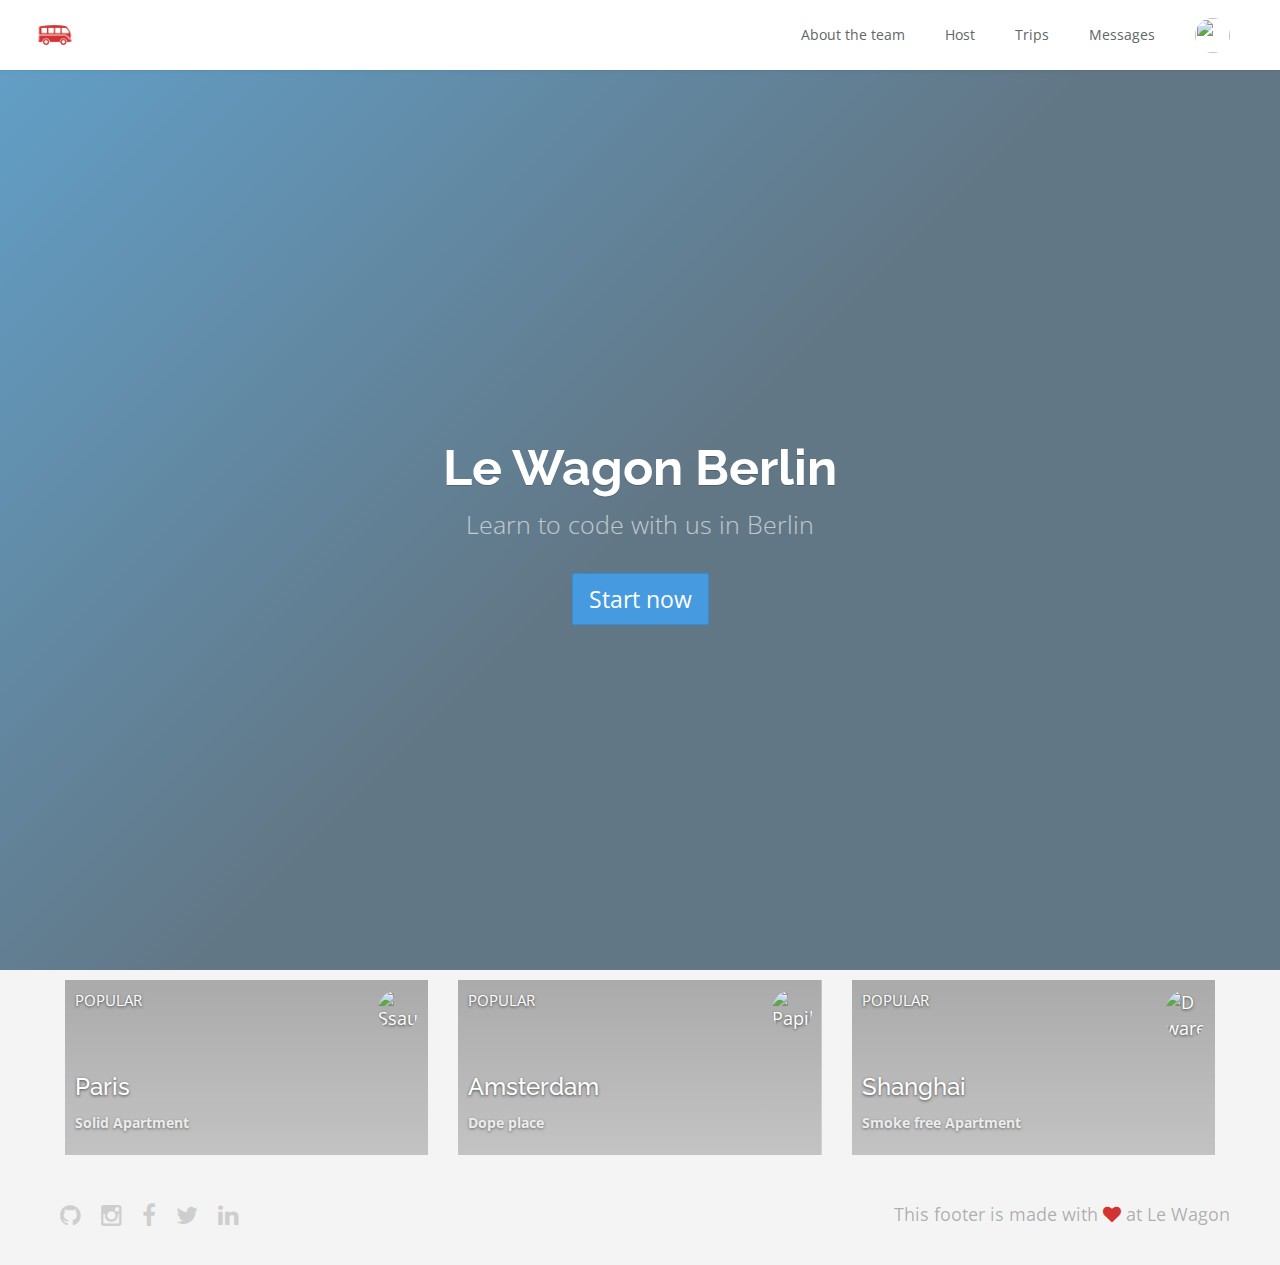
==== commit a2bfbbfb: "Automated commit at 2017-10-30 13:26:14 UTC by middleman-deploy 2.0.0-alpha" ====
--- a/index.html
+++ b/index.html
@@ -6,21 +6,110 @@
     <meta name="viewport"
           content="width=device-width, initial-scale=1, shrink-to-fit=no">
     <!-- Use the title from a page's frontmatter if it has one -->
-    <title>Le Wagon - Middleman</title>
-    <link href="stylesheets/application-3c48b980.css" rel="stylesheet" />
+    <title></title>
+    <link href="stylesheets/application-842108f5.css" rel="stylesheet" />
     <script src="javascripts/application-93de88c9.js"></script>
     <link href="images/favicon-f15af148.png" rel="icon" type="image/png" />
   </head>
   <body>
-    <div id="home">
-  <div class="home-content">
-    <img src="images/logo-acc9c0ec.png" width="200" alt="Logo" />
-    <p>
-      Middleman is now running!
-    </p>
-    <p class="about">
-      <a href="about.html">More about this template</a>
-    </p>
+    <div class="navbar-wagon">
+  <!-- Logo -->
+  <a href="/" class="navbar-wagon-brand">
+    <img src="images/logo-acc9c0ec.png" alt="logo">
+  </a>
+
+  <!-- Right Navigation -->
+  <div class="navbar-wagon-right hidden-xs hidden-sm">
+
+    <a href="about.html" class="navbar-wagon-item navbar-wagon-link">About the team</a>
+    <a href="" class="navbar-wagon-item navbar-wagon-link">Host</a>
+    <a href="" class="navbar-wagon-item navbar-wagon-link">Trips</a>
+    <a href="" class="navbar-wagon-item navbar-wagon-link">Messages</a>
+
+    <!-- Profile picture with dropdown list -->
+    <div class="navbar-wagon-item">
+      <div class="dropdown">
+        <img src="https://kitt.lewagon.com/placeholder/users/D-Warehime" class="avatar dropdown-toggle" id="navbar-wagon-menu" data-toggle="dropdown">
+        <ul class="dropdown-menu dropdown-menu-right navbar-wagon-dropdown-menu">
+          <li><a href="#">Profile</a></li>
+          <li><a href="#">Dashboard</a></li>
+          <li><a href="#">Log Out</a></li>
+        </ul>
+      </div>
+    </div>
+  </div>
+
+  <!-- Dropdown appearing on mobile only -->
+  <div class="navbar-wagon-item hidden-md hidden-lg">
+    <div class="dropdown">
+      <i class="fa fa-bars dropdown-toggle" data-toggle="dropdown"></i>
+      <ul class="dropdown-menu dropdown-menu-right navbar-wagon-dropdown-menu">
+        <li><a href="about.html">About the team</a></li>
+        <li><a href="#">Host</a></li>
+        <li><a href="#">Trips</a></li>
+        <li><a href="#">Messagese</a></li>
+      </ul>
+    </div>
+  </div>
+</div>
+
+    <div class="banner" style="background-image: linear-gradient(-225deg, rgba(0,101,168,0.6) 0%, rgba(0,36,61,0.6) 50%), url('https://kitt.lewagon.com/placeholder/cities/berlin');">
+  <div class="banner-content">
+    <h1>Le Wagon Berlin</h1>
+    <p>Learn to code with us in Berlin</p>
+    <a class="btn btn-primary btn-lg">Start now</a>
+  </div>
+</div>
+
+<div class="container">
+  <div class="row">
+    <div class="col-xs-12 col-sm-4">
+    <div class="card" style="background-image: linear-gradient(rgba(0,0,0,0.3), rgba(0,0,0,0.2)), url('https://kitt.lewagon.com/placeholder/cities/paris');">
+  <div class="card-category">Popular</div>
+  <div class="card-description">
+    <h2>Paris</h2>
+    <p>Solid Apartment</p>
+  </div>
+  <img src="https://kitt.lewagon.com/placeholder/users/ssaunier" class="card-user" alt="Ssaunier" />
+</div>
+</div>
+    <div class="col-xs-12 col-sm-4">
+    <div class="card" style="background-image: linear-gradient(rgba(0,0,0,0.3), rgba(0,0,0,0.2)), url('https://kitt.lewagon.com/placeholder/cities/amsterdam');">
+  <div class="card-category">Popular</div>
+  <div class="card-description">
+    <h2>Amsterdam</h2>
+    <p>Dope place</p>
+  </div>
+  <img src="https://kitt.lewagon.com/placeholder/users/papillard" class="card-user" alt="Papillard" />
+</div>
+</div>
+    <div class="col-xs-12 col-sm-4">
+    <div class="card" style="background-image: linear-gradient(rgba(0,0,0,0.3), rgba(0,0,0,0.2)), url('https://kitt.lewagon.com/placeholder/cities/shanghai');">
+  <div class="card-category">Popular</div>
+  <div class="card-description">
+    <h2>Shanghai</h2>
+    <p>Smoke free Apartment</p>
+  </div>
+  <img src="https://kitt.lewagon.com/placeholder/users/d-warehime" class="card-user" alt="D warehime" />
+</div>
+</div>
+</div>
+</div>
+
+
+
+
+
+    <div class="footer">
+  <div class="footer-links">
+    <a href="#"><i class="fa fa-github"></i></a>
+    <a href="#"><i class="fa fa-instagram"></i></a>
+    <a href="#"><i class="fa fa-facebook"></i></a>
+    <a href="#"><i class="fa fa-twitter"></i></a>
+    <a href="#"><i class="fa fa-linkedin"></i></a>
+  </div>
+  <div class="footer-copyright">
+    This footer is made with <i class="fa fa-heart"></i> at Le Wagon
   </div>
 </div>
 
--- a/stylesheets/application-842108f5.css
+++ b/stylesheets/application-842108f5.css
@@ -0,0 +1,8 @@
+@import url("https://fonts.googleapis.com/css?family=Open+Sans:400,300,700|Raleway:400,100,300,700,500");/*!
+ * Bootstrap v3.3.7 (http://getbootstrap.com)
+ * Copyright 2011-2016 Twitter, Inc.
+ * Licensed under MIT (https://github.com/twbs/bootstrap/blob/master/LICENSE)
+ *//*! normalize.css v3.0.3 | MIT License | github.com/necolas/normalize.css */html{font-family:sans-serif;-ms-text-size-adjust:100%;-webkit-text-size-adjust:100%}body{margin:0}article,aside,details,figcaption,figure,footer,header,hgroup,main,menu,nav,section,summary{display:block}audio,canvas,progress,video{display:inline-block;vertical-align:baseline}audio:not([controls]){display:none;height:0}[hidden],template{display:none}a{background-color:transparent}a:active,a:hover{outline:0}abbr[title]{border-bottom:1px dotted}b,strong{font-weight:bold}dfn{font-style:italic}h1{font-size:2em;margin:0.67em 0}mark{background:#ff0;color:#000}small{font-size:80%}sub,sup{font-size:75%;line-height:0;position:relative;vertical-align:baseline}sup{top:-0.5em}sub{bottom:-0.25em}img{border:0}svg:not(:root){overflow:hidden}figure{margin:1em 40px}hr{-webkit-box-sizing:content-box;box-sizing:content-box;height:0}pre{overflow:auto}code,kbd,pre,samp{font-family:monospace, monospace;font-size:1em}button,input,optgroup,select,textarea{color:inherit;font:inherit;margin:0}button{overflow:visible}button,select{text-transform:none}button,html input[type="button"],input[type="reset"],input[type="submit"]{-webkit-appearance:button;cursor:pointer}button[disabled],html input[disabled]{cursor:default}button::-moz-focus-inner,input::-moz-focus-inner{border:0;padding:0}input{line-height:normal}input[type="checkbox"],input[type="radio"]{-webkit-box-sizing:border-box;box-sizing:border-box;padding:0}input[type="number"]::-webkit-inner-spin-button,input[type="number"]::-webkit-outer-spin-button{height:auto}input[type="search"]{-webkit-appearance:textfield;-webkit-box-sizing:content-box;box-sizing:content-box}input[type="search"]::-webkit-search-cancel-button,input[type="search"]::-webkit-search-decoration{-webkit-appearance:none}fieldset{border:1px solid #c0c0c0;margin:0 2px;padding:0.35em 0.625em 0.75em}legend{border:0;padding:0}textarea{overflow:auto}optgroup{font-weight:bold}table{border-collapse:collapse;border-spacing:0}td,th{padding:0}/*! Source: https://github.com/h5bp/html5-boilerplate/blob/master/src/css/main.css */@media print{*,*:before,*:after{background:transparent !important;color:#000 !important;-webkit-box-shadow:none !important;box-shadow:none !important;text-shadow:none !important}a,a:visited{text-decoration:underline}a[href]:after{content:" (" attr(href) ")"}abbr[title]:after{content:" (" attr(title) ")"}a[href^="#"]:after,a[href^="javascript:"]:after{content:""}pre,blockquote{border:1px solid #999;page-break-inside:avoid}thead{display:table-header-group}tr,img{page-break-inside:avoid}img{max-width:100% !important}p,h2,h3{orphans:3;widows:3}h2,h3{page-break-after:avoid}.navbar{display:none}.btn>.caret,.dropup>.btn>.caret{border-top-color:#000 !important}.label{border:1px solid #000}.table{border-collapse:collapse !important}.table td,.table th{background-color:#fff !important}.table-bordered th,.table-bordered td{border:1px solid #ddd !important}}@font-face{font-family:'Glyphicons Halflings';src:url("../assets/bootstrap/glyphicons-halflings-regular-86b6f62b.eot");src:url("../assets/bootstrap/glyphicons-halflings-regular-86b6f62b.eot?#iefix") format("embedded-opentype"),url("../assets/bootstrap/glyphicons-halflings-regular-ca35b697.woff2") format("woff2"),url("../assets/bootstrap/glyphicons-halflings-regular-278e49a8.woff") format("woff"),url("../assets/bootstrap/glyphicons-halflings-regular-44bc1850.ttf") format("truetype"),url("../assets/bootstrap/glyphicons-halflings-regular-de51a849.svg#glyphicons_halflingsregular") format("svg")}.glyphicon{position:relative;top:1px;display:inline-block;font-family:'Glyphicons Halflings';font-style:normal;font-weight:normal;line-height:1;-webkit-font-smoothing:antialiased;-moz-osx-font-smoothing:grayscale}.glyphicon-asterisk:before{content:"\002a"}.glyphicon-plus:before{content:"\002b"}.glyphicon-euro:before,.glyphicon-eur:before{content:"\20ac"}.glyphicon-minus:before{content:"\2212"}.glyphicon-cloud:before{content:"\2601"}.glyphicon-envelope:before{content:"\2709"}.glyphicon-pencil:before{content:"\270f"}.glyphicon-glass:before{content:"\e001"}.glyphicon-music:before{content:"\e002"}.glyphicon-search:before{content:"\e003"}.glyphicon-heart:before{content:"\e005"}.glyphicon-star:before{content:"\e006"}.glyphicon-star-empty:before{content:"\e007"}.glyphicon-user:before{content:"\e008"}.glyphicon-film:before{content:"\e009"}.glyphicon-th-large:before{content:"\e010"}.glyphicon-th:before{content:"\e011"}.glyphicon-th-list:before{content:"\e012"}.glyphicon-ok:before{content:"\e013"}.glyphicon-remove:before{content:"\e014"}.glyphicon-zoom-in:before{content:"\e015"}.glyphicon-zoom-out:before{content:"\e016"}.glyphicon-off:before{content:"\e017"}.glyphicon-signal:before{content:"\e018"}.glyphicon-cog:before{content:"\e019"}.glyphicon-trash:before{content:"\e020"}.glyphicon-home:before{content:"\e021"}.glyphicon-file:before{content:"\e022"}.glyphicon-time:before{content:"\e023"}.glyphicon-road:before{content:"\e024"}.glyphicon-download-alt:before{content:"\e025"}.glyphicon-download:before{content:"\e026"}.glyphicon-upload:before{content:"\e027"}.glyphicon-inbox:before{content:"\e028"}.glyphicon-play-circle:before{content:"\e029"}.glyphicon-repeat:before{content:"\e030"}.glyphicon-refresh:before{content:"\e031"}.glyphicon-list-alt:before{content:"\e032"}.glyphicon-lock:before{content:"\e033"}.glyphicon-flag:before{content:"\e034"}.glyphicon-headphones:before{content:"\e035"}.glyphicon-volume-off:before{content:"\e036"}.glyphicon-volume-down:before{content:"\e037"}.glyphicon-volume-up:before{content:"\e038"}.glyphicon-qrcode:before{content:"\e039"}.glyphicon-barcode:before{content:"\e040"}.glyphicon-tag:before{content:"\e041"}.glyphicon-tags:before{content:"\e042"}.glyphicon-book:before{content:"\e043"}.glyphicon-bookmark:before{content:"\e044"}.glyphicon-print:before{content:"\e045"}.glyphicon-camera:before{content:"\e046"}.glyphicon-font:before{content:"\e047"}.glyphicon-bold:before{content:"\e048"}.glyphicon-italic:before{content:"\e049"}.glyphicon-text-height:before{content:"\e050"}.glyphicon-text-width:before{content:"\e051"}.glyphicon-align-left:before{content:"\e052"}.glyphicon-align-center:before{content:"\e053"}.glyphicon-align-right:before{content:"\e054"}.glyphicon-align-justify:before{content:"\e055"}.glyphicon-list:before{content:"\e056"}.glyphicon-indent-left:before{content:"\e057"}.glyphicon-indent-right:before{content:"\e058"}.glyphicon-facetime-video:before{content:"\e059"}.glyphicon-picture:before{content:"\e060"}.glyphicon-map-marker:before{content:"\e062"}.glyphicon-adjust:before{content:"\e063"}.glyphicon-tint:before{content:"\e064"}.glyphicon-edit:before{content:"\e065"}.glyphicon-share:before{content:"\e066"}.glyphicon-check:before{content:"\e067"}.glyphicon-move:before{content:"\e068"}.glyphicon-step-backward:before{content:"\e069"}.glyphicon-fast-backward:before{content:"\e070"}.glyphicon-backward:before{content:"\e071"}.glyphicon-play:before{content:"\e072"}.glyphicon-pause:before{content:"\e073"}.glyphicon-stop:before{content:"\e074"}.glyphicon-forward:before{content:"\e075"}.glyphicon-fast-forward:before{content:"\e076"}.glyphicon-step-forward:before{content:"\e077"}.glyphicon-eject:before{content:"\e078"}.glyphicon-chevron-left:before{content:"\e079"}.glyphicon-chevron-right:before{content:"\e080"}.glyphicon-plus-sign:before{content:"\e081"}.glyphicon-minus-sign:before{content:"\e082"}.glyphicon-remove-sign:before{content:"\e083"}.glyphicon-ok-sign:before{content:"\e084"}.glyphicon-question-sign:before{content:"\e085"}.glyphicon-info-sign:before{content:"\e086"}.glyphicon-screenshot:before{content:"\e087"}.glyphicon-remove-circle:before{content:"\e088"}.glyphicon-ok-circle:before{content:"\e089"}.glyphicon-ban-circle:before{content:"\e090"}.glyphicon-arrow-left:before{content:"\e091"}.glyphicon-arrow-right:before{content:"\e092"}.glyphicon-arrow-up:before{content:"\e093"}.glyphicon-arrow-down:before{content:"\e094"}.glyphicon-share-alt:before{content:"\e095"}.glyphicon-resize-full:before{content:"\e096"}.glyphicon-resize-small:before{content:"\e097"}.glyphicon-exclamation-sign:before{content:"\e101"}.glyphicon-gift:before{content:"\e102"}.glyphicon-leaf:before{content:"\e103"}.glyphicon-fire:before{content:"\e104"}.glyphicon-eye-open:before{content:"\e105"}.glyphicon-eye-close:before{content:"\e106"}.glyphicon-warning-sign:before{content:"\e107"}.glyphicon-plane:before{content:"\e108"}.glyphicon-calendar:before{content:"\e109"}.glyphicon-random:before{content:"\e110"}.glyphicon-comment:before{content:"\e111"}.glyphicon-magnet:before{content:"\e112"}.glyphicon-chevron-up:before{content:"\e113"}.glyphicon-chevron-down:before{content:"\e114"}.glyphicon-retweet:before{content:"\e115"}.glyphicon-shopping-cart:before{content:"\e116"}.glyphicon-folder-close:before{content:"\e117"}.glyphicon-folder-open:before{content:"\e118"}.glyphicon-resize-vertical:before{content:"\e119"}.glyphicon-resize-horizontal:before{content:"\e120"}.glyphicon-hdd:before{content:"\e121"}.glyphicon-bullhorn:before{content:"\e122"}.glyphicon-bell:before{content:"\e123"}.glyphicon-certificate:before{content:"\e124"}.glyphicon-thumbs-up:before{content:"\e125"}.glyphicon-thumbs-down:before{content:"\e126"}.glyphicon-hand-right:before{content:"\e127"}.glyphicon-hand-left:before{content:"\e128"}.glyphicon-hand-up:before{content:"\e129"}.glyphicon-hand-down:before{content:"\e130"}.glyphicon-circle-arrow-right:before{content:"\e131"}.glyphicon-circle-arrow-left:before{content:"\e132"}.glyphicon-circle-arrow-up:before{content:"\e133"}.glyphicon-circle-arrow-down:before{content:"\e134"}.glyphicon-globe:before{content:"\e135"}.glyphicon-wrench:before{content:"\e136"}.glyphicon-tasks:before{content:"\e137"}.glyphicon-filter:before{content:"\e138"}.glyphicon-briefcase:before{content:"\e139"}.glyphicon-fullscreen:before{content:"\e140"}.glyphicon-dashboard:before{content:"\e141"}.glyphicon-paperclip:before{content:"\e142"}.glyphicon-heart-empty:before{content:"\e143"}.glyphicon-link:before{content:"\e144"}.glyphicon-phone:before{content:"\e145"}.glyphicon-pushpin:before{content:"\e146"}.glyphicon-usd:before{content:"\e148"}.glyphicon-gbp:before{content:"\e149"}.glyphicon-sort:before{content:"\e150"}.glyphicon-sort-by-alphabet:before{content:"\e151"}.glyphicon-sort-by-alphabet-alt:before{content:"\e152"}.glyphicon-sort-by-order:before{content:"\e153"}.glyphicon-sort-by-order-alt:before{content:"\e154"}.glyphicon-sort-by-attributes:before{content:"\e155"}.glyphicon-sort-by-attributes-alt:before{content:"\e156"}.glyphicon-unchecked:before{content:"\e157"}.glyphicon-expand:before{content:"\e158"}.glyphicon-collapse-down:before{content:"\e159"}.glyphicon-collapse-up:before{content:"\e160"}.glyphicon-log-in:before{content:"\e161"}.glyphicon-flash:before{content:"\e162"}.glyphicon-log-out:before{content:"\e163"}.glyphicon-new-window:before{content:"\e164"}.glyphicon-record:before{content:"\e165"}.glyphicon-save:before{content:"\e166"}.glyphicon-open:before{content:"\e167"}.glyphicon-saved:before{content:"\e168"}.glyphicon-import:before{content:"\e169"}.glyphicon-export:before{content:"\e170"}.glyphicon-send:before{content:"\e171"}.glyphicon-floppy-disk:before{content:"\e172"}.glyphicon-floppy-saved:before{content:"\e173"}.glyphicon-floppy-remove:before{content:"\e174"}.glyphicon-floppy-save:before{content:"\e175"}.glyphicon-floppy-open:before{content:"\e176"}.glyphicon-credit-card:before{content:"\e177"}.glyphicon-transfer:before{content:"\e178"}.glyphicon-cutlery:before{content:"\e179"}.glyphicon-header:before{content:"\e180"}.glyphicon-compressed:before{content:"\e181"}.glyphicon-earphone:before{content:"\e182"}.glyphicon-phone-alt:before{content:"\e183"}.glyphicon-tower:before{content:"\e184"}.glyphicon-stats:before{content:"\e185"}.glyphicon-sd-video:before{content:"\e186"}.glyphicon-hd-video:before{content:"\e187"}.glyphicon-subtitles:before{content:"\e188"}.glyphicon-sound-stereo:before{content:"\e189"}.glyphicon-sound-dolby:before{content:"\e190"}.glyphicon-sound-5-1:before{content:"\e191"}.glyphicon-sound-6-1:before{content:"\e192"}.glyphicon-sound-7-1:before{content:"\e193"}.glyphicon-copyright-mark:before{content:"\e194"}.glyphicon-registration-mark:before{content:"\e195"}.glyphicon-cloud-download:before{content:"\e197"}.glyphicon-cloud-upload:before{content:"\e198"}.glyphicon-tree-conifer:before{content:"\e199"}.glyphicon-tree-deciduous:before{content:"\e200"}.glyphicon-cd:before{content:"\e201"}.glyphicon-save-file:before{content:"\e202"}.glyphicon-open-file:before{content:"\e203"}.glyphicon-level-up:before{content:"\e204"}.glyphicon-copy:before{content:"\e205"}.glyphicon-paste:before{content:"\e206"}.glyphicon-alert:before{content:"\e209"}.glyphicon-equalizer:before{content:"\e210"}.glyphicon-king:before{content:"\e211"}.glyphicon-queen:before{content:"\e212"}.glyphicon-pawn:before{content:"\e213"}.glyphicon-bishop:before{content:"\e214"}.glyphicon-knight:before{content:"\e215"}.glyphicon-baby-formula:before{content:"\e216"}.glyphicon-tent:before{content:"\26fa"}.glyphicon-blackboard:before{content:"\e218"}.glyphicon-bed:before{content:"\e219"}.glyphicon-apple:before{content:"\f8ff"}.glyphicon-erase:before{content:"\e221"}.glyphicon-hourglass:before{content:"\231b"}.glyphicon-lamp:before{content:"\e223"}.glyphicon-duplicate:before{content:"\e224"}.glyphicon-piggy-bank:before{content:"\e225"}.glyphicon-scissors:before{content:"\e226"}.glyphicon-bitcoin:before{content:"\e227"}.glyphicon-btc:before{content:"\e227"}.glyphicon-xbt:before{content:"\e227"}.glyphicon-yen:before{content:"\00a5"}.glyphicon-jpy:before{content:"\00a5"}.glyphicon-ruble:before{content:"\20bd"}.glyphicon-rub:before{content:"\20bd"}.glyphicon-scale:before{content:"\e230"}.glyphicon-ice-lolly:before{content:"\e231"}.glyphicon-ice-lolly-tasted:before{content:"\e232"}.glyphicon-education:before{content:"\e233"}.glyphicon-option-horizontal:before{content:"\e234"}.glyphicon-option-vertical:before{content:"\e235"}.glyphicon-menu-hamburger:before{content:"\e236"}.glyphicon-modal-window:before{content:"\e237"}.glyphicon-oil:before{content:"\e238"}.glyphicon-grain:before{content:"\e239"}.glyphicon-sunglasses:before{content:"\e240"}.glyphicon-text-size:before{content:"\e241"}.glyphicon-text-color:before{content:"\e242"}.glyphicon-text-background:before{content:"\e243"}.glyphicon-object-align-top:before{content:"\e244"}.glyphicon-object-align-bottom:before{content:"\e245"}.glyphicon-object-align-horizontal:before{content:"\e246"}.glyphicon-object-align-left:before{content:"\e247"}.glyphicon-object-align-vertical:before{content:"\e248"}.glyphicon-object-align-right:before{content:"\e249"}.glyphicon-triangle-right:before{content:"\e250"}.glyphicon-triangle-left:before{content:"\e251"}.glyphicon-triangle-bottom:before{content:"\e252"}.glyphicon-triangle-top:before{content:"\e253"}.glyphicon-console:before{content:"\e254"}.glyphicon-superscript:before{content:"\e255"}.glyphicon-subscript:before{content:"\e256"}.glyphicon-menu-left:before{content:"\e257"}.glyphicon-menu-right:before{content:"\e258"}.glyphicon-menu-down:before{content:"\e259"}.glyphicon-menu-up:before{content:"\e260"}*{-webkit-box-sizing:border-box;box-sizing:border-box}*:before,*:after{-webkit-box-sizing:border-box;box-sizing:border-box}html{font-size:10px;-webkit-tap-highlight-color:transparent}body{font-family:"Open Sans", "Helvetica", "sans-serif";font-size:18px;line-height:1.42857143;color:#333333;background-color:#F4F4F4}input,button,select,textarea{font-family:inherit;font-size:inherit;line-height:inherit}a{color:#469AE0;text-decoration:none}a:hover,a:focus{color:#1f74ba;text-decoration:underline}a:focus{outline:5px auto -webkit-focus-ring-color;outline-offset:-2px}figure{margin:0}img{vertical-align:middle}.img-responsive{display:block;max-width:100%;height:auto}.img-rounded{border-radius:2px}.img-thumbnail{padding:4px;line-height:1.42857143;background-color:#F4F4F4;border:1px solid #ddd;border-radius:2px;-webkit-transition:all 0.2s ease-in-out;transition:all 0.2s ease-in-out;display:inline-block;max-width:100%;height:auto}.img-circle{border-radius:50%}hr{margin-top:25px;margin-bottom:25px;border:0;border-top:1px solid #eeeeee}.sr-only{position:absolute;width:1px;height:1px;margin:-1px;padding:0;overflow:hidden;clip:rect(0, 0, 0, 0);border:0}.sr-only-focusable:active,.sr-only-focusable:focus{position:static;width:auto;height:auto;margin:0;overflow:visible;clip:auto}[role="button"]{cursor:pointer}h1,h2,h3,h4,h5,h6,.h1,.h2,.h3,.h4,.h5,.h6{font-family:"Raleway", "Helvetica", "sans-serif";font-weight:500;line-height:1.1;color:inherit}h1 small,h1 .small,h2 small,h2 .small,h3 small,h3 .small,h4 small,h4 .small,h5 small,h5 .small,h6 small,h6 .small,.h1 small,.h1 .small,.h2 small,.h2 .small,.h3 small,.h3 .small,.h4 small,.h4 .small,.h5 small,.h5 .small,.h6 small,.h6 .small{font-weight:normal;line-height:1;color:#777777}h1,.h1,h2,.h2,h3,.h3{margin-top:25px;margin-bottom:12.5px}h1 small,h1 .small,.h1 small,.h1 .small,h2 small,h2 .small,.h2 small,.h2 .small,h3 small,h3 .small,.h3 small,.h3 .small{font-size:65%}h4,.h4,h5,.h5,h6,.h6{margin-top:12.5px;margin-bottom:12.5px}h4 small,h4 .small,.h4 small,.h4 .small,h5 small,h5 .small,.h5 small,.h5 .small,h6 small,h6 .small,.h6 small,.h6 .small{font-size:75%}h1,.h1{font-size:46px}h2,.h2{font-size:38px}h3,.h3{font-size:31px}h4,.h4{font-size:23px}h5,.h5{font-size:18px}h6,.h6{font-size:16px}p{margin:0 0 12.5px}.lead{margin-bottom:25px;font-size:20px;font-weight:300;line-height:1.4}@media (min-width: 768px){.lead{font-size:27px}}small,.small{font-size:88%}mark,.mark{background-color:#fcf8e3;padding:.2em}.text-left{text-align:left}.text-right{text-align:right}.text-center{text-align:center}.text-justify{text-align:justify}.text-nowrap{white-space:nowrap}.text-lowercase{text-transform:lowercase}.text-uppercase,.initialism{text-transform:uppercase}.text-capitalize{text-transform:capitalize}.text-muted{color:#777777}.text-primary{color:#469AE0}a.text-primary:hover,a.text-primary:focus{color:#2381d0}.text-success{color:#3c763d}a.text-success:hover,a.text-success:focus{color:#2b542c}.text-info{color:#31708f}a.text-info:hover,a.text-info:focus{color:#245269}.text-warning{color:#8a6d3b}a.text-warning:hover,a.text-warning:focus{color:#66512c}.text-danger{color:#a94442}a.text-danger:hover,a.text-danger:focus{color:#843534}.bg-primary{color:#fff}.bg-primary{background-color:#469AE0}a.bg-primary:hover,a.bg-primary:focus{background-color:#2381d0}.bg-success{background-color:#dff0d8}a.bg-success:hover,a.bg-success:focus{background-color:#c1e2b3}.bg-info{background-color:#d9edf7}a.bg-info:hover,a.bg-info:focus{background-color:#afd9ee}.bg-warning{background-color:#fcf8e3}a.bg-warning:hover,a.bg-warning:focus{background-color:#f7ecb5}.bg-danger{background-color:#f2dede}a.bg-danger:hover,a.bg-danger:focus{background-color:#e4b9b9}.page-header{padding-bottom:11.5px;margin:50px 0 25px;border-bottom:1px solid #eeeeee}ul,ol{margin-top:0;margin-bottom:12.5px}ul ul,ul ol,ol ul,ol ol{margin-bottom:0}.list-unstyled{padding-left:0;list-style:none}.list-inline{padding-left:0;list-style:none;margin-left:-5px}.list-inline>li{display:inline-block;padding-left:5px;padding-right:5px}dl{margin-top:0;margin-bottom:25px}dt,dd{line-height:1.42857143}dt{font-weight:bold}dd{margin-left:0}.dl-horizontal dd:before,.dl-horizontal dd:after{content:" ";display:table}.dl-horizontal dd:after{clear:both}@media (min-width: 768px){.dl-horizontal dt{float:left;width:160px;clear:left;text-align:right;overflow:hidden;text-overflow:ellipsis;white-space:nowrap}.dl-horizontal dd{margin-left:180px}}abbr[title],abbr[data-original-title]{cursor:help;border-bottom:1px dotted #777777}.initialism{font-size:90%}blockquote{padding:12.5px 25px;margin:0 0 25px;font-size:22.5px;border-left:5px solid #eeeeee}blockquote p:last-child,blockquote ul:last-child,blockquote ol:last-child{margin-bottom:0}blockquote footer,blockquote small,blockquote .small{display:block;font-size:80%;line-height:1.42857143;color:#777777}blockquote footer:before,blockquote small:before,blockquote .small:before{content:'\2014 \00A0'}.blockquote-reverse,blockquote.pull-right{padding-right:15px;padding-left:0;border-right:5px solid #eeeeee;border-left:0;text-align:right}.blockquote-reverse footer:before,.blockquote-reverse small:before,.blockquote-reverse .small:before,blockquote.pull-right footer:before,blockquote.pull-right small:before,blockquote.pull-right .small:before{content:''}.blockquote-reverse footer:after,.blockquote-reverse small:after,.blockquote-reverse .small:after,blockquote.pull-right footer:after,blockquote.pull-right small:after,blockquote.pull-right .small:after{content:'\00A0 \2014'}address{margin-bottom:25px;font-style:normal;line-height:1.42857143}code,kbd,pre,samp{font-family:Menlo, Monaco, Consolas, "Courier New", monospace}code{padding:2px 4px;font-size:90%;color:#c7254e;background-color:#f9f2f4;border-radius:2px}kbd{padding:2px 4px;font-size:90%;color:#fff;background-color:#333;border-radius:2px;-webkit-box-shadow:inset 0 -1px 0 rgba(0,0,0,0.25);box-shadow:inset 0 -1px 0 rgba(0,0,0,0.25)}kbd kbd{padding:0;font-size:100%;font-weight:bold;-webkit-box-shadow:none;box-shadow:none}pre{display:block;padding:12px;margin:0 0 12.5px;font-size:17px;line-height:1.42857143;word-break:break-all;word-wrap:break-word;color:#333333;background-color:#f5f5f5;border:1px solid #ccc;border-radius:2px}pre code{padding:0;font-size:inherit;color:inherit;white-space:pre-wrap;background-color:transparent;border-radius:0}.pre-scrollable{max-height:340px;overflow-y:scroll}.container{margin-right:auto;margin-left:auto;padding-left:15px;padding-right:15px}.container:before,.container:after{content:" ";display:table}.container:after{clear:both}@media (min-width: 768px){.container{width:750px}}@media (min-width: 992px){.container{width:970px}}@media (min-width: 1200px){.container{width:1170px}}.container-fluid{margin-right:auto;margin-left:auto;padding-left:15px;padding-right:15px}.container-fluid:before,.container-fluid:after{content:" ";display:table}.container-fluid:after{clear:both}.row{margin-left:-15px;margin-right:-15px}.row:before,.row:after{content:" ";display:table}.row:after{clear:both}.col-xs-1,.col-sm-1,.col-md-1,.col-lg-1,.col-xs-2,.col-sm-2,.col-md-2,.col-lg-2,.col-xs-3,.col-sm-3,.col-md-3,.col-lg-3,.col-xs-4,.col-sm-4,.col-md-4,.col-lg-4,.col-xs-5,.col-sm-5,.col-md-5,.col-lg-5,.col-xs-6,.col-sm-6,.col-md-6,.col-lg-6,.col-xs-7,.col-sm-7,.col-md-7,.col-lg-7,.col-xs-8,.col-sm-8,.col-md-8,.col-lg-8,.col-xs-9,.col-sm-9,.col-md-9,.col-lg-9,.col-xs-10,.col-sm-10,.col-md-10,.col-lg-10,.col-xs-11,.col-sm-11,.col-md-11,.col-lg-11,.col-xs-12,.col-sm-12,.col-md-12,.col-lg-12{position:relative;min-height:1px;padding-left:15px;padding-right:15px}.col-xs-1,.col-xs-2,.col-xs-3,.col-xs-4,.col-xs-5,.col-xs-6,.col-xs-7,.col-xs-8,.col-xs-9,.col-xs-10,.col-xs-11,.col-xs-12{float:left}.col-xs-1{width:8.33333333%}.col-xs-2{width:16.66666667%}.col-xs-3{width:25%}.col-xs-4{width:33.33333333%}.col-xs-5{width:41.66666667%}.col-xs-6{width:50%}.col-xs-7{width:58.33333333%}.col-xs-8{width:66.66666667%}.col-xs-9{width:75%}.col-xs-10{width:83.33333333%}.col-xs-11{width:91.66666667%}.col-xs-12{width:100%}.col-xs-pull-0{right:auto}.col-xs-pull-1{right:8.33333333%}.col-xs-pull-2{right:16.66666667%}.col-xs-pull-3{right:25%}.col-xs-pull-4{right:33.33333333%}.col-xs-pull-5{right:41.66666667%}.col-xs-pull-6{right:50%}.col-xs-pull-7{right:58.33333333%}.col-xs-pull-8{right:66.66666667%}.col-xs-pull-9{right:75%}.col-xs-pull-10{right:83.33333333%}.col-xs-pull-11{right:91.66666667%}.col-xs-pull-12{right:100%}.col-xs-push-0{left:auto}.col-xs-push-1{left:8.33333333%}.col-xs-push-2{left:16.66666667%}.col-xs-push-3{left:25%}.col-xs-push-4{left:33.33333333%}.col-xs-push-5{left:41.66666667%}.col-xs-push-6{left:50%}.col-xs-push-7{left:58.33333333%}.col-xs-push-8{left:66.66666667%}.col-xs-push-9{left:75%}.col-xs-push-10{left:83.33333333%}.col-xs-push-11{left:91.66666667%}.col-xs-push-12{left:100%}.col-xs-offset-0{margin-left:0%}.col-xs-offset-1{margin-left:8.33333333%}.col-xs-offset-2{margin-left:16.66666667%}.col-xs-offset-3{margin-left:25%}.col-xs-offset-4{margin-left:33.33333333%}.col-xs-offset-5{margin-left:41.66666667%}.col-xs-offset-6{margin-left:50%}.col-xs-offset-7{margin-left:58.33333333%}.col-xs-offset-8{margin-left:66.66666667%}.col-xs-offset-9{margin-left:75%}.col-xs-offset-10{margin-left:83.33333333%}.col-xs-offset-11{margin-left:91.66666667%}.col-xs-offset-12{margin-left:100%}@media (min-width: 768px){.col-sm-1,.col-sm-2,.col-sm-3,.col-sm-4,.col-sm-5,.col-sm-6,.col-sm-7,.col-sm-8,.col-sm-9,.col-sm-10,.col-sm-11,.col-sm-12{float:left}.col-sm-1{width:8.33333333%}.col-sm-2{width:16.66666667%}.col-sm-3{width:25%}.col-sm-4{width:33.33333333%}.col-sm-5{width:41.66666667%}.col-sm-6{width:50%}.col-sm-7{width:58.33333333%}.col-sm-8{width:66.66666667%}.col-sm-9{width:75%}.col-sm-10{width:83.33333333%}.col-sm-11{width:91.66666667%}.col-sm-12{width:100%}.col-sm-pull-0{right:auto}.col-sm-pull-1{right:8.33333333%}.col-sm-pull-2{right:16.66666667%}.col-sm-pull-3{right:25%}.col-sm-pull-4{right:33.33333333%}.col-sm-pull-5{right:41.66666667%}.col-sm-pull-6{right:50%}.col-sm-pull-7{right:58.33333333%}.col-sm-pull-8{right:66.66666667%}.col-sm-pull-9{right:75%}.col-sm-pull-10{right:83.33333333%}.col-sm-pull-11{right:91.66666667%}.col-sm-pull-12{right:100%}.col-sm-push-0{left:auto}.col-sm-push-1{left:8.33333333%}.col-sm-push-2{left:16.66666667%}.col-sm-push-3{left:25%}.col-sm-push-4{left:33.33333333%}.col-sm-push-5{left:41.66666667%}.col-sm-push-6{left:50%}.col-sm-push-7{left:58.33333333%}.col-sm-push-8{left:66.66666667%}.col-sm-push-9{left:75%}.col-sm-push-10{left:83.33333333%}.col-sm-push-11{left:91.66666667%}.col-sm-push-12{left:100%}.col-sm-offset-0{margin-left:0%}.col-sm-offset-1{margin-left:8.33333333%}.col-sm-offset-2{margin-left:16.66666667%}.col-sm-offset-3{margin-left:25%}.col-sm-offset-4{margin-left:33.33333333%}.col-sm-offset-5{margin-left:41.66666667%}.col-sm-offset-6{margin-left:50%}.col-sm-offset-7{margin-left:58.33333333%}.col-sm-offset-8{margin-left:66.66666667%}.col-sm-offset-9{margin-left:75%}.col-sm-offset-10{margin-left:83.33333333%}.col-sm-offset-11{margin-left:91.66666667%}.col-sm-offset-12{margin-left:100%}}@media (min-width: 992px){.col-md-1,.col-md-2,.col-md-3,.col-md-4,.col-md-5,.col-md-6,.col-md-7,.col-md-8,.col-md-9,.col-md-10,.col-md-11,.col-md-12{float:left}.col-md-1{width:8.33333333%}.col-md-2{width:16.66666667%}.col-md-3{width:25%}.col-md-4{width:33.33333333%}.col-md-5{width:41.66666667%}.col-md-6{width:50%}.col-md-7{width:58.33333333%}.col-md-8{width:66.66666667%}.col-md-9{width:75%}.col-md-10{width:83.33333333%}.col-md-11{width:91.66666667%}.col-md-12{width:100%}.col-md-pull-0{right:auto}.col-md-pull-1{right:8.33333333%}.col-md-pull-2{right:16.66666667%}.col-md-pull-3{right:25%}.col-md-pull-4{right:33.33333333%}.col-md-pull-5{right:41.66666667%}.col-md-pull-6{right:50%}.col-md-pull-7{right:58.33333333%}.col-md-pull-8{right:66.66666667%}.col-md-pull-9{right:75%}.col-md-pull-10{right:83.33333333%}.col-md-pull-11{right:91.66666667%}.col-md-pull-12{right:100%}.col-md-push-0{left:auto}.col-md-push-1{left:8.33333333%}.col-md-push-2{left:16.66666667%}.col-md-push-3{left:25%}.col-md-push-4{left:33.33333333%}.col-md-push-5{left:41.66666667%}.col-md-push-6{left:50%}.col-md-push-7{left:58.33333333%}.col-md-push-8{left:66.66666667%}.col-md-push-9{left:75%}.col-md-push-10{left:83.33333333%}.col-md-push-11{left:91.66666667%}.col-md-push-12{left:100%}.col-md-offset-0{margin-left:0%}.col-md-offset-1{margin-left:8.33333333%}.col-md-offset-2{margin-left:16.66666667%}.col-md-offset-3{margin-left:25%}.col-md-offset-4{margin-left:33.33333333%}.col-md-offset-5{margin-left:41.66666667%}.col-md-offset-6{margin-left:50%}.col-md-offset-7{margin-left:58.33333333%}.col-md-offset-8{margin-left:66.66666667%}.col-md-offset-9{margin-left:75%}.col-md-offset-10{margin-left:83.33333333%}.col-md-offset-11{margin-left:91.66666667%}.col-md-offset-12{margin-left:100%}}@media (min-width: 1200px){.col-lg-1,.col-lg-2,.col-lg-3,.col-lg-4,.col-lg-5,.col-lg-6,.col-lg-7,.col-lg-8,.col-lg-9,.col-lg-10,.col-lg-11,.col-lg-12{float:left}.col-lg-1{width:8.33333333%}.col-lg-2{width:16.66666667%}.col-lg-3{width:25%}.col-lg-4{width:33.33333333%}.col-lg-5{width:41.66666667%}.col-lg-6{width:50%}.col-lg-7{width:58.33333333%}.col-lg-8{width:66.66666667%}.col-lg-9{width:75%}.col-lg-10{width:83.33333333%}.col-lg-11{width:91.66666667%}.col-lg-12{width:100%}.col-lg-pull-0{right:auto}.col-lg-pull-1{right:8.33333333%}.col-lg-pull-2{right:16.66666667%}.col-lg-pull-3{right:25%}.col-lg-pull-4{right:33.33333333%}.col-lg-pull-5{right:41.66666667%}.col-lg-pull-6{right:50%}.col-lg-pull-7{right:58.33333333%}.col-lg-pull-8{right:66.66666667%}.col-lg-pull-9{right:75%}.col-lg-pull-10{right:83.33333333%}.col-lg-pull-11{right:91.66666667%}.col-lg-pull-12{right:100%}.col-lg-push-0{left:auto}.col-lg-push-1{left:8.33333333%}.col-lg-push-2{left:16.66666667%}.col-lg-push-3{left:25%}.col-lg-push-4{left:33.33333333%}.col-lg-push-5{left:41.66666667%}.col-lg-push-6{left:50%}.col-lg-push-7{left:58.33333333%}.col-lg-push-8{left:66.66666667%}.col-lg-push-9{left:75%}.col-lg-push-10{left:83.33333333%}.col-lg-push-11{left:91.66666667%}.col-lg-push-12{left:100%}.col-lg-offset-0{margin-left:0%}.col-lg-offset-1{margin-left:8.33333333%}.col-lg-offset-2{margin-left:16.66666667%}.col-lg-offset-3{margin-left:25%}.col-lg-offset-4{margin-left:33.33333333%}.col-lg-offset-5{margin-left:41.66666667%}.col-lg-offset-6{margin-left:50%}.col-lg-offset-7{margin-left:58.33333333%}.col-lg-offset-8{margin-left:66.66666667%}.col-lg-offset-9{margin-left:75%}.col-lg-offset-10{margin-left:83.33333333%}.col-lg-offset-11{margin-left:91.66666667%}.col-lg-offset-12{margin-left:100%}}table{background-color:transparent}caption{padding-top:8px;padding-bottom:8px;color:#777777;text-align:left}th{text-align:left}.table{width:100%;max-width:100%;margin-bottom:25px}.table>thead>tr>th,.table>thead>tr>td,.table>tbody>tr>th,.table>tbody>tr>td,.table>tfoot>tr>th,.table>tfoot>tr>td{padding:8px;line-height:1.42857143;vertical-align:top;border-top:1px solid #ddd}.table>thead>tr>th{vertical-align:bottom;border-bottom:2px solid #ddd}.table>caption+thead>tr:first-child>th,.table>caption+thead>tr:first-child>td,.table>colgroup+thead>tr:first-child>th,.table>colgroup+thead>tr:first-child>td,.table>thead:first-child>tr:first-child>th,.table>thead:first-child>tr:first-child>td{border-top:0}.table>tbody+tbody{border-top:2px solid #ddd}.table .table{background-color:#F4F4F4}.table-condensed>thead>tr>th,.table-condensed>thead>tr>td,.table-condensed>tbody>tr>th,.table-condensed>tbody>tr>td,.table-condensed>tfoot>tr>th,.table-condensed>tfoot>tr>td{padding:5px}.table-bordered{border:1px solid #ddd}.table-bordered>thead>tr>th,.table-bordered>thead>tr>td,.table-bordered>tbody>tr>th,.table-bordered>tbody>tr>td,.table-bordered>tfoot>tr>th,.table-bordered>tfoot>tr>td{border:1px solid #ddd}.table-bordered>thead>tr>th,.table-bordered>thead>tr>td{border-bottom-width:2px}.table-striped>tbody>tr:nth-of-type(odd){background-color:#f9f9f9}.table-hover>tbody>tr:hover{background-color:#f5f5f5}table col[class*="col-"]{position:static;float:none;display:table-column}table td[class*="col-"],table th[class*="col-"]{position:static;float:none;display:table-cell}.table>thead>tr>td.active,.table>thead>tr>th.active,.table>thead>tr.active>td,.table>thead>tr.active>th,.table>tbody>tr>td.active,.table>tbody>tr>th.active,.table>tbody>tr.active>td,.table>tbody>tr.active>th,.table>tfoot>tr>td.active,.table>tfoot>tr>th.active,.table>tfoot>tr.active>td,.table>tfoot>tr.active>th{background-color:#f5f5f5}.table-hover>tbody>tr>td.active:hover,.table-hover>tbody>tr>th.active:hover,.table-hover>tbody>tr.active:hover>td,.table-hover>tbody>tr:hover>.active,.table-hover>tbody>tr.active:hover>th{background-color:#e8e8e8}.table>thead>tr>td.success,.table>thead>tr>th.success,.table>thead>tr.success>td,.table>thead>tr.success>th,.table>tbody>tr>td.success,.table>tbody>tr>th.success,.table>tbody>tr.success>td,.table>tbody>tr.success>th,.table>tfoot>tr>td.success,.table>tfoot>tr>th.success,.table>tfoot>tr.success>td,.table>tfoot>tr.success>th{background-color:#dff0d8}.table-hover>tbody>tr>td.success:hover,.table-hover>tbody>tr>th.success:hover,.table-hover>tbody>tr.success:hover>td,.table-hover>tbody>tr:hover>.success,.table-hover>tbody>tr.success:hover>th{background-color:#d0e9c6}.table>thead>tr>td.info,.table>thead>tr>th.info,.table>thead>tr.info>td,.table>thead>tr.info>th,.table>tbody>tr>td.info,.table>tbody>tr>th.info,.table>tbody>tr.info>td,.table>tbody>tr.info>th,.table>tfoot>tr>td.info,.table>tfoot>tr>th.info,.table>tfoot>tr.info>td,.table>tfoot>tr.info>th{background-color:#d9edf7}.table-hover>tbody>tr>td.info:hover,.table-hover>tbody>tr>th.info:hover,.table-hover>tbody>tr.info:hover>td,.table-hover>tbody>tr:hover>.info,.table-hover>tbody>tr.info:hover>th{background-color:#c4e3f3}.table>thead>tr>td.warning,.table>thead>tr>th.warning,.table>thead>tr.warning>td,.table>thead>tr.warning>th,.table>tbody>tr>td.warning,.table>tbody>tr>th.warning,.table>tbody>tr.warning>td,.table>tbody>tr.warning>th,.table>tfoot>tr>td.warning,.table>tfoot>tr>th.warning,.table>tfoot>tr.warning>td,.table>tfoot>tr.warning>th{background-color:#fcf8e3}.table-hover>tbody>tr>td.warning:hover,.table-hover>tbody>tr>th.warning:hover,.table-hover>tbody>tr.warning:hover>td,.table-hover>tbody>tr:hover>.warning,.table-hover>tbody>tr.warning:hover>th{background-color:#faf2cc}.table>thead>tr>td.danger,.table>thead>tr>th.danger,.table>thead>tr.danger>td,.table>thead>tr.danger>th,.table>tbody>tr>td.danger,.table>tbody>tr>th.danger,.table>tbody>tr.danger>td,.table>tbody>tr.danger>th,.table>tfoot>tr>td.danger,.table>tfoot>tr>th.danger,.table>tfoot>tr.danger>td,.table>tfoot>tr.danger>th{background-color:#f2dede}.table-hover>tbody>tr>td.danger:hover,.table-hover>tbody>tr>th.danger:hover,.table-hover>tbody>tr.danger:hover>td,.table-hover>tbody>tr:hover>.danger,.table-hover>tbody>tr.danger:hover>th{background-color:#ebcccc}.table-responsive{overflow-x:auto;min-height:0.01%}@media screen and (max-width: 767px){.table-responsive{width:100%;margin-bottom:18.75px;overflow-y:hidden;-ms-overflow-style:-ms-autohiding-scrollbar;border:1px solid #ddd}.table-responsive>.table{margin-bottom:0}.table-responsive>.table>thead>tr>th,.table-responsive>.table>thead>tr>td,.table-responsive>.table>tbody>tr>th,.table-responsive>.table>tbody>tr>td,.table-responsive>.table>tfoot>tr>th,.table-responsive>.table>tfoot>tr>td{white-space:nowrap}.table-responsive>.table-bordered{border:0}.table-responsive>.table-bordered>thead>tr>th:first-child,.table-responsive>.table-bordered>thead>tr>td:first-child,.table-responsive>.table-bordered>tbody>tr>th:first-child,.table-responsive>.table-bordered>tbody>tr>td:first-child,.table-responsive>.table-bordered>tfoot>tr>th:first-child,.table-responsive>.table-bordered>tfoot>tr>td:first-child{border-left:0}.table-responsive>.table-bordered>thead>tr>th:last-child,.table-responsive>.table-bordered>thead>tr>td:last-child,.table-responsive>.table-bordered>tbody>tr>th:last-child,.table-responsive>.table-bordered>tbody>tr>td:last-child,.table-responsive>.table-bordered>tfoot>tr>th:last-child,.table-responsive>.table-bordered>tfoot>tr>td:last-child{border-right:0}.table-responsive>.table-bordered>tbody>tr:last-child>th,.table-responsive>.table-bordered>tbody>tr:last-child>td,.table-responsive>.table-bordered>tfoot>tr:last-child>th,.table-responsive>.table-bordered>tfoot>tr:last-child>td{border-bottom:0}}fieldset{padding:0;margin:0;border:0;min-width:0}legend{display:block;width:100%;padding:0;margin-bottom:25px;font-size:27px;line-height:inherit;color:#333333;border:0;border-bottom:1px solid #e5e5e5}label{display:inline-block;max-width:100%;margin-bottom:5px;font-weight:bold}input[type="search"]{-webkit-box-sizing:border-box;box-sizing:border-box}input[type="radio"],input[type="checkbox"]{margin:4px 0 0;margin-top:1px \9;line-height:normal}input[type="file"]{display:block}input[type="range"]{display:block;width:100%}select[multiple],select[size]{height:auto}input[type="file"]:focus,input[type="radio"]:focus,input[type="checkbox"]:focus{outline:5px auto -webkit-focus-ring-color;outline-offset:-2px}output{display:block;padding-top:7px;font-size:18px;line-height:1.42857143;color:#000000}.form-control{display:block;width:100%;height:39px;padding:6px 12px;font-size:18px;line-height:1.42857143;color:#000000;background-color:#fff;background-image:none;border:1px solid #ccc;border-radius:2px;-webkit-box-shadow:inset 0 1px 1px rgba(0,0,0,0.075);box-shadow:inset 0 1px 1px rgba(0,0,0,0.075);-webkit-transition:border-color ease-in-out 0.15s, box-shadow ease-in-out 0.15s;-webkit-transition:border-color ease-in-out 0.15s, -webkit-box-shadow ease-in-out 0.15s;transition:border-color ease-in-out 0.15s, -webkit-box-shadow ease-in-out 0.15s;transition:border-color ease-in-out 0.15s, box-shadow ease-in-out 0.15s;transition:border-color ease-in-out 0.15s, box-shadow ease-in-out 0.15s, -webkit-box-shadow ease-in-out 0.15s}.form-control:focus{border-color:#66afe9;outline:0;-webkit-box-shadow:inset 0 1px 1px rgba(0,0,0,0.075),0 0 8px rgba(102,175,233,0.6);box-shadow:inset 0 1px 1px rgba(0,0,0,0.075),0 0 8px rgba(102,175,233,0.6)}.form-control::-moz-placeholder{color:#999;opacity:1}.form-control:-ms-input-placeholder{color:#999}.form-control::-webkit-input-placeholder{color:#999}.form-control::-ms-expand{border:0;background-color:transparent}.form-control[disabled],.form-control[readonly],fieldset[disabled] .form-control{background-color:#eeeeee;opacity:1}.form-control[disabled],fieldset[disabled] .form-control{cursor:not-allowed}textarea.form-control{height:auto}input[type="search"]{-webkit-appearance:none}@media screen and (-webkit-min-device-pixel-ratio: 0){input[type="date"].form-control,input[type="time"].form-control,input[type="datetime-local"].form-control,input[type="month"].form-control{line-height:39px}input[type="date"].input-sm,.input-group-sm>input[type="date"].form-control,.input-group-sm>input[type="date"].input-group-addon,.input-group-sm>.input-group-btn>input[type="date"].btn,.input-group-sm input[type="date"],input[type="time"].input-sm,.input-group-sm>input[type="time"].form-control,.input-group-sm>input[type="time"].input-group-addon,.input-group-sm>.input-group-btn>input[type="time"].btn,.input-group-sm input[type="time"],input[type="datetime-local"].input-sm,.input-group-sm>input[type="datetime-local"].form-control,.input-group-sm>input[type="datetime-local"].input-group-addon,.input-group-sm>.input-group-btn>input[type="datetime-local"].btn,.input-group-sm input[type="datetime-local"],input[type="month"].input-sm,.input-group-sm>input[type="month"].form-control,.input-group-sm>input[type="month"].input-group-addon,.input-group-sm>.input-group-btn>input[type="month"].btn,.input-group-sm input[type="month"]{line-height:36px}input[type="date"].input-lg,.input-group-lg>input[type="date"].form-control,.input-group-lg>input[type="date"].input-group-addon,.input-group-lg>.input-group-btn>input[type="date"].btn,.input-group-lg input[type="date"],input[type="time"].input-lg,.input-group-lg>input[type="time"].form-control,.input-group-lg>input[type="time"].input-group-addon,.input-group-lg>.input-group-btn>input[type="time"].btn,.input-group-lg input[type="time"],input[type="datetime-local"].input-lg,.input-group-lg>input[type="datetime-local"].form-control,.input-group-lg>input[type="datetime-local"].input-group-addon,.input-group-lg>.input-group-btn>input[type="datetime-local"].btn,.input-group-lg input[type="datetime-local"],input[type="month"].input-lg,.input-group-lg>input[type="month"].form-control,.input-group-lg>input[type="month"].input-group-addon,.input-group-lg>.input-group-btn>input[type="month"].btn,.input-group-lg input[type="month"]{line-height:53px}}.form-group{margin-bottom:15px}.radio,.checkbox{position:relative;display:block;margin-top:10px;margin-bottom:10px}.radio label,.checkbox label{min-height:25px;padding-left:20px;margin-bottom:0;font-weight:normal;cursor:pointer}.radio input[type="radio"],.radio-inline input[type="radio"],.checkbox input[type="checkbox"],.checkbox-inline input[type="checkbox"]{position:absolute;margin-left:-20px;margin-top:4px \9}.radio+.radio,.checkbox+.checkbox{margin-top:-5px}.radio-inline,.checkbox-inline{position:relative;display:inline-block;padding-left:20px;margin-bottom:0;vertical-align:middle;font-weight:normal;cursor:pointer}.radio-inline+.radio-inline,.checkbox-inline+.checkbox-inline{margin-top:0;margin-left:10px}input[type="radio"][disabled],input[type="radio"].disabled,fieldset[disabled] input[type="radio"],input[type="checkbox"][disabled],input[type="checkbox"].disabled,fieldset[disabled] input[type="checkbox"]{cursor:not-allowed}.radio-inline.disabled,fieldset[disabled] .radio-inline,.checkbox-inline.disabled,fieldset[disabled] .checkbox-inline{cursor:not-allowed}.radio.disabled label,fieldset[disabled] .radio label,.checkbox.disabled label,fieldset[disabled] .checkbox label{cursor:not-allowed}.form-control-static{padding-top:7px;padding-bottom:7px;margin-bottom:0;min-height:43px}.form-control-static.input-lg,.input-group-lg>.form-control-static.form-control,.input-group-lg>.form-control-static.input-group-addon,.input-group-lg>.input-group-btn>.form-control-static.btn,.form-control-static.input-sm,.input-group-sm>.form-control-static.form-control,.input-group-sm>.form-control-static.input-group-addon,.input-group-sm>.input-group-btn>.form-control-static.btn{padding-left:0;padding-right:0}.input-sm,.input-group-sm>.form-control,.input-group-sm>.input-group-addon,.input-group-sm>.input-group-btn>.btn{height:36px;padding:5px 10px;font-size:16px;line-height:1.5;border-radius:2px}select.input-sm,.input-group-sm>select.form-control,.input-group-sm>select.input-group-addon,.input-group-sm>.input-group-btn>select.btn{height:36px;line-height:36px}textarea.input-sm,.input-group-sm>textarea.form-control,.input-group-sm>textarea.input-group-addon,.input-group-sm>.input-group-btn>textarea.btn,select[multiple].input-sm,.input-group-sm>select[multiple].form-control,.input-group-sm>select[multiple].input-group-addon,.input-group-sm>.input-group-btn>select[multiple].btn{height:auto}.form-group-sm .form-control{height:36px;padding:5px 10px;font-size:16px;line-height:1.5;border-radius:2px}.form-group-sm select.form-control{height:36px;line-height:36px}.form-group-sm textarea.form-control,.form-group-sm select[multiple].form-control{height:auto}.form-group-sm .form-control-static{height:36px;min-height:41px;padding:6px 10px;font-size:16px;line-height:1.5}.input-lg,.input-group-lg>.form-control,.input-group-lg>.input-group-addon,.input-group-lg>.input-group-btn>.btn{height:53px;padding:10px 16px;font-size:23px;line-height:1.3333333;border-radius:2px}select.input-lg,.input-group-lg>select.form-control,.input-group-lg>select.input-group-addon,.input-group-lg>.input-group-btn>select.btn{height:53px;line-height:53px}textarea.input-lg,.input-group-lg>textarea.form-control,.input-group-lg>textarea.input-group-addon,.input-group-lg>.input-group-btn>textarea.btn,select[multiple].input-lg,.input-group-lg>select[multiple].form-control,.input-group-lg>select[multiple].input-group-addon,.input-group-lg>.input-group-btn>select[multiple].btn{height:auto}.form-group-lg .form-control{height:53px;padding:10px 16px;font-size:23px;line-height:1.3333333;border-radius:2px}.form-group-lg select.form-control{height:53px;line-height:53px}.form-group-lg textarea.form-control,.form-group-lg select[multiple].form-control{height:auto}.form-group-lg .form-control-static{height:53px;min-height:48px;padding:11px 16px;font-size:23px;line-height:1.3333333}.has-feedback{position:relative}.has-feedback .form-control{padding-right:48.75px}.form-control-feedback{position:absolute;top:0;right:0;z-index:2;display:block;width:39px;height:39px;line-height:39px;text-align:center;pointer-events:none}.input-lg+.form-control-feedback,.input-group-lg>.form-control+.form-control-feedback,.input-group-lg>.input-group-addon+.form-control-feedback,.input-group-lg>.input-group-btn>.btn+.form-control-feedback,.input-group-lg+.form-control-feedback,.form-group-lg .form-control+.form-control-feedback{width:53px;height:53px;line-height:53px}.input-sm+.form-control-feedback,.input-group-sm>.form-control+.form-control-feedback,.input-group-sm>.input-group-addon+.form-control-feedback,.input-group-sm>.input-group-btn>.btn+.form-control-feedback,.input-group-sm+.form-control-feedback,.form-group-sm .form-control+.form-control-feedback{width:36px;height:36px;line-height:36px}.has-success .help-block,.has-success .control-label,.has-success .radio,.has-success .checkbox,.has-success .radio-inline,.has-success .checkbox-inline,.has-success.radio label,.has-success.checkbox label,.has-success.radio-inline label,.has-success.checkbox-inline label{color:#3c763d}.has-success .form-control{border-color:#3c763d;-webkit-box-shadow:inset 0 1px 1px rgba(0,0,0,0.075);box-shadow:inset 0 1px 1px rgba(0,0,0,0.075)}.has-success .form-control:focus{border-color:#2b542c;-webkit-box-shadow:inset 0 1px 1px rgba(0,0,0,0.075),0 0 6px #67b168;box-shadow:inset 0 1px 1px rgba(0,0,0,0.075),0 0 6px #67b168}.has-success .input-group-addon{color:#3c763d;border-color:#3c763d;background-color:#dff0d8}.has-success .form-control-feedback{color:#3c763d}.has-warning .help-block,.has-warning .control-label,.has-warning .radio,.has-warning .checkbox,.has-warning .radio-inline,.has-warning .checkbox-inline,.has-warning.radio label,.has-warning.checkbox label,.has-warning.radio-inline label,.has-warning.checkbox-inline label{color:#8a6d3b}.has-warning .form-control{border-color:#8a6d3b;-webkit-box-shadow:inset 0 1px 1px rgba(0,0,0,0.075);box-shadow:inset 0 1px 1px rgba(0,0,0,0.075)}.has-warning .form-control:focus{border-color:#66512c;-webkit-box-shadow:inset 0 1px 1px rgba(0,0,0,0.075),0 0 6px #c0a16b;box-shadow:inset 0 1px 1px rgba(0,0,0,0.075),0 0 6px #c0a16b}.has-warning .input-group-addon{color:#8a6d3b;border-color:#8a6d3b;background-color:#fcf8e3}.has-warning .form-control-feedback{color:#8a6d3b}.has-error .help-block,.has-error .control-label,.has-error .radio,.has-error .checkbox,.has-error .radio-inline,.has-error .checkbox-inline,.has-error.radio label,.has-error.checkbox label,.has-error.radio-inline label,.has-error.checkbox-inline label{color:#a94442}.has-error .form-control{border-color:#a94442;-webkit-box-shadow:inset 0 1px 1px rgba(0,0,0,0.075);box-shadow:inset 0 1px 1px rgba(0,0,0,0.075)}.has-error .form-control:focus{border-color:#843534;-webkit-box-shadow:inset 0 1px 1px rgba(0,0,0,0.075),0 0 6px #ce8483;box-shadow:inset 0 1px 1px rgba(0,0,0,0.075),0 0 6px #ce8483}.has-error .input-group-addon{color:#a94442;border-color:#a94442;background-color:#f2dede}.has-error .form-control-feedback{color:#a94442}.has-feedback label ~ .form-control-feedback{top:30px}.has-feedback label.sr-only ~ .form-control-feedback{top:0}.help-block{display:block;margin-top:5px;margin-bottom:10px;color:#737373}@media (min-width: 768px){.form-inline .form-group{display:inline-block;margin-bottom:0;vertical-align:middle}.form-inline .form-control{display:inline-block;width:auto;vertical-align:middle}.form-inline .form-control-static{display:inline-block}.form-inline .input-group{display:inline-table;vertical-align:middle}.form-inline .input-group .input-group-addon,.form-inline .input-group .input-group-btn,.form-inline .input-group .form-control{width:auto}.form-inline .input-group>.form-control{width:100%}.form-inline .control-label{margin-bottom:0;vertical-align:middle}.form-inline .radio,.form-inline .checkbox{display:inline-block;margin-top:0;margin-bottom:0;vertical-align:middle}.form-inline .radio label,.form-inline .checkbox label{padding-left:0}.form-inline .radio input[type="radio"],.form-inline .checkbox input[type="checkbox"]{position:relative;margin-left:0}.form-inline .has-feedback .form-control-feedback{top:0}}.form-horizontal .radio,.form-horizontal .checkbox,.form-horizontal .radio-inline,.form-horizontal .checkbox-inline{margin-top:0;margin-bottom:0;padding-top:7px}.form-horizontal .radio,.form-horizontal .checkbox{min-height:32px}.form-horizontal .form-group{margin-left:-15px;margin-right:-15px}.form-horizontal .form-group:before,.form-horizontal .form-group:after{content:" ";display:table}.form-horizontal .form-group:after{clear:both}@media (min-width: 768px){.form-horizontal .control-label{text-align:right;margin-bottom:0;padding-top:7px}}.form-horizontal .has-feedback .form-control-feedback{right:15px}@media (min-width: 768px){.form-horizontal .form-group-lg .control-label{padding-top:11px;font-size:23px}}@media (min-width: 768px){.form-horizontal .form-group-sm .control-label{padding-top:6px;font-size:16px}}.btn{display:inline-block;margin-bottom:0;font-weight:normal;text-align:center;vertical-align:middle;-ms-touch-action:manipulation;touch-action:manipulation;cursor:pointer;background-image:none;border:1px solid transparent;white-space:nowrap;padding:6px 12px;font-size:18px;line-height:1.42857143;border-radius:2px;-webkit-user-select:none;-moz-user-select:none;-ms-user-select:none;user-select:none}.btn:focus,.btn.focus,.btn:active:focus,.btn:active.focus,.btn.active:focus,.btn.active.focus{outline:5px auto -webkit-focus-ring-color;outline-offset:-2px}.btn:hover,.btn:focus,.btn.focus{color:#333;text-decoration:none}.btn:active,.btn.active{outline:0;background-image:none;-webkit-box-shadow:inset 0 3px 5px rgba(0,0,0,0.125);box-shadow:inset 0 3px 5px rgba(0,0,0,0.125)}.btn.disabled,.btn[disabled],fieldset[disabled] .btn{cursor:not-allowed;opacity:0.65;filter:alpha(opacity=65);-webkit-box-shadow:none;box-shadow:none}a.btn.disabled,fieldset[disabled] a.btn{pointer-events:none}.btn-default{color:#333;background-color:#fff;border-color:#ccc}.btn-default:focus,.btn-default.focus{color:#333;background-color:#e6e6e6;border-color:#8c8c8c}.btn-default:hover{color:#333;background-color:#e6e6e6;border-color:#adadad}.btn-default:active,.btn-default.active,.open>.btn-default.dropdown-toggle{color:#333;background-color:#e6e6e6;border-color:#adadad}.btn-default:active:hover,.btn-default:active:focus,.btn-default:active.focus,.btn-default.active:hover,.btn-default.active:focus,.btn-default.active.focus,.open>.btn-default.dropdown-toggle:hover,.open>.btn-default.dropdown-toggle:focus,.open>.btn-default.dropdown-toggle.focus{color:#333;background-color:#d4d4d4;border-color:#8c8c8c}.btn-default:active,.btn-default.active,.open>.btn-default.dropdown-toggle{background-image:none}.btn-default.disabled:hover,.btn-default.disabled:focus,.btn-default.disabled.focus,.btn-default[disabled]:hover,.btn-default[disabled]:focus,.btn-default[disabled].focus,fieldset[disabled] .btn-default:hover,fieldset[disabled] .btn-default:focus,fieldset[disabled] .btn-default.focus{background-color:#fff;border-color:#ccc}.btn-default .badge{color:#fff;background-color:#333}.btn-primary{color:#fff;background-color:#469AE0;border-color:#308edc}.btn-primary:focus,.btn-primary.focus{color:#fff;background-color:#2381d0;border-color:#144b79}.btn-primary:hover{color:#fff;background-color:#2381d0;border-color:#1e6eb2}.btn-primary:active,.btn-primary.active,.open>.btn-primary.dropdown-toggle{color:#fff;background-color:#2381d0;border-color:#1e6eb2}.btn-primary:active:hover,.btn-primary:active:focus,.btn-primary:active.focus,.btn-primary.active:hover,.btn-primary.active:focus,.btn-primary.active.focus,.open>.btn-primary.dropdown-toggle:hover,.open>.btn-primary.dropdown-toggle:focus,.open>.btn-primary.dropdown-toggle.focus{color:#fff;background-color:#1e6eb2;border-color:#144b79}.btn-primary:active,.btn-primary.active,.open>.btn-primary.dropdown-toggle{background-image:none}.btn-primary.disabled:hover,.btn-primary.disabled:focus,.btn-primary.disabled.focus,.btn-primary[disabled]:hover,.btn-primary[disabled]:focus,.btn-primary[disabled].focus,fieldset[disabled] .btn-primary:hover,fieldset[disabled] .btn-primary:focus,fieldset[disabled] .btn-primary.focus{background-color:#469AE0;border-color:#308edc}.btn-primary .badge{color:#469AE0;background-color:#fff}.btn-success{color:#fff;background-color:#32B796;border-color:#2da386}.btn-success:focus,.btn-success.focus{color:#fff;background-color:#278f75;border-color:#113f34}.btn-success:hover{color:#fff;background-color:#278f75;border-color:#1f735e}.btn-success:active,.btn-success.active,.open>.btn-success.dropdown-toggle{color:#fff;background-color:#278f75;border-color:#1f735e}.btn-success:active:hover,.btn-success:active:focus,.btn-success:active.focus,.btn-success.active:hover,.btn-success.active:focus,.btn-success.active.focus,.open>.btn-success.dropdown-toggle:hover,.open>.btn-success.dropdown-toggle:focus,.open>.btn-success.dropdown-toggle.focus{color:#fff;background-color:#1f735e;border-color:#113f34}.btn-success:active,.btn-success.active,.open>.btn-success.dropdown-toggle{background-image:none}.btn-success.disabled:hover,.btn-success.disabled:focus,.btn-success.disabled.focus,.btn-success[disabled]:hover,.btn-success[disabled]:focus,.btn-success[disabled].focus,fieldset[disabled] .btn-success:hover,fieldset[disabled] .btn-success:focus,fieldset[disabled] .btn-success.focus{background-color:#32B796;border-color:#2da386}.btn-success .badge{color:#32B796;background-color:#fff}.btn-info{color:#fff;background-color:#FDB631;border-color:#fdad18}.btn-info:focus,.btn-info.focus{color:#fff;background-color:#f9a302;border-color:#946101}.btn-info:hover{color:#fff;background-color:#f9a302;border-color:#d58c02}.btn-info:active,.btn-info.active,.open>.btn-info.dropdown-toggle{color:#fff;background-color:#f9a302;border-color:#d58c02}.btn-info:active:hover,.btn-info:active:focus,.btn-info:active.focus,.btn-info.active:hover,.btn-info.active:focus,.btn-info.active.focus,.open>.btn-info.dropdown-toggle:hover,.open>.btn-info.dropdown-toggle:focus,.open>.btn-info.dropdown-toggle.focus{color:#fff;background-color:#d58c02;border-color:#946101}.btn-info:active,.btn-info.active,.open>.btn-info.dropdown-toggle{background-image:none}.btn-info.disabled:hover,.btn-info.disabled:focus,.btn-info.disabled.focus,.btn-info[disabled]:hover,.btn-info[disabled]:focus,.btn-info[disabled].focus,fieldset[disabled] .btn-info:hover,fieldset[disabled] .btn-info:focus,fieldset[disabled] .btn-info.focus{background-color:#FDB631;border-color:#fdad18}.btn-info .badge{color:#FDB631;background-color:#fff}.btn-warning{color:#fff;background-color:#E67E22;border-color:#d67118}.btn-warning:focus,.btn-warning.focus{color:#fff;background-color:#bf6516;border-color:#64350b}.btn-warning:hover{color:#fff;background-color:#bf6516;border-color:#9f5412}.btn-warning:active,.btn-warning.active,.open>.btn-warning.dropdown-toggle{color:#fff;background-color:#bf6516;border-color:#9f5412}.btn-warning:active:hover,.btn-warning:active:focus,.btn-warning:active.focus,.btn-warning.active:hover,.btn-warning.active:focus,.btn-warning.active.focus,.open>.btn-warning.dropdown-toggle:hover,.open>.btn-warning.dropdown-toggle:focus,.open>.btn-warning.dropdown-toggle.focus{color:#fff;background-color:#9f5412;border-color:#64350b}.btn-warning:active,.btn-warning.active,.open>.btn-warning.dropdown-toggle{background-image:none}.btn-warning.disabled:hover,.btn-warning.disabled:focus,.btn-warning.disabled.focus,.btn-warning[disabled]:hover,.btn-warning[disabled]:focus,.btn-warning[disabled].focus,fieldset[disabled] .btn-warning:hover,fieldset[disabled] .btn-warning:focus,fieldset[disabled] .btn-warning.focus{background-color:#E67E22;border-color:#d67118}.btn-warning .badge{color:#E67E22;background-color:#fff}.btn-danger{color:#fff;background-color:#EE5F5B;border-color:#ec4844}.btn-danger:focus,.btn-danger.focus{color:#fff;background-color:#e9322d;border-color:#9f1411}.btn-danger:hover{color:#fff;background-color:#e9322d;border-color:#dc1c17}.btn-danger:active,.btn-danger.active,.open>.btn-danger.dropdown-toggle{color:#fff;background-color:#e9322d;border-color:#dc1c17}.btn-danger:active:hover,.btn-danger:active:focus,.btn-danger:active.focus,.btn-danger.active:hover,.btn-danger.active:focus,.btn-danger.active.focus,.open>.btn-danger.dropdown-toggle:hover,.open>.btn-danger.dropdown-toggle:focus,.open>.btn-danger.dropdown-toggle.focus{color:#fff;background-color:#dc1c17;border-color:#9f1411}.btn-danger:active,.btn-danger.active,.open>.btn-danger.dropdown-toggle{background-image:none}.btn-danger.disabled:hover,.btn-danger.disabled:focus,.btn-danger.disabled.focus,.btn-danger[disabled]:hover,.btn-danger[disabled]:focus,.btn-danger[disabled].focus,fieldset[disabled] .btn-danger:hover,fieldset[disabled] .btn-danger:focus,fieldset[disabled] .btn-danger.focus{background-color:#EE5F5B;border-color:#ec4844}.btn-danger .badge{color:#EE5F5B;background-color:#fff}.btn-link{color:#469AE0;font-weight:normal;border-radius:0}.btn-link,.btn-link:active,.btn-link.active,.btn-link[disabled],fieldset[disabled] .btn-link{background-color:transparent;-webkit-box-shadow:none;box-shadow:none}.btn-link,.btn-link:hover,.btn-link:focus,.btn-link:active{border-color:transparent}.btn-link:hover,.btn-link:focus{color:#1f74ba;text-decoration:underline;background-color:transparent}.btn-link[disabled]:hover,.btn-link[disabled]:focus,fieldset[disabled] .btn-link:hover,fieldset[disabled] .btn-link:focus{color:#777777;text-decoration:none}.btn-lg,.btn-group-lg>.btn{padding:10px 16px;font-size:23px;line-height:1.3333333;border-radius:2px}.btn-sm,.btn-group-sm>.btn{padding:5px 10px;font-size:16px;line-height:1.5;border-radius:2px}.btn-xs,.btn-group-xs>.btn{padding:1px 5px;font-size:16px;line-height:1.5;border-radius:2px}.btn-block{display:block;width:100%}.btn-block+.btn-block{margin-top:5px}input[type="submit"].btn-block,input[type="reset"].btn-block,input[type="button"].btn-block{width:100%}.fade{opacity:0;-webkit-transition:opacity 0.15s linear;transition:opacity 0.15s linear}.fade.in{opacity:1}.collapse{display:none}.collapse.in{display:block}tr.collapse.in{display:table-row}tbody.collapse.in{display:table-row-group}.collapsing{position:relative;height:0;overflow:hidden;-webkit-transition-property:height, visibility;transition-property:height, visibility;-webkit-transition-duration:0.35s;transition-duration:0.35s;-webkit-transition-timing-function:ease;transition-timing-function:ease}.caret{display:inline-block;width:0;height:0;margin-left:2px;vertical-align:middle;border-top:4px dashed;border-top:4px solid \9;border-right:4px solid transparent;border-left:4px solid transparent}.dropup,.dropdown{position:relative}.dropdown-toggle:focus{outline:0}.dropdown-menu{position:absolute;top:100%;left:0;z-index:1000;display:none;float:left;min-width:160px;padding:5px 0;margin:2px 0 0;list-style:none;font-size:18px;text-align:left;background-color:#fff;border:1px solid #ccc;border:1px solid rgba(0,0,0,0.15);border-radius:2px;-webkit-box-shadow:0 6px 12px rgba(0,0,0,0.175);box-shadow:0 6px 12px rgba(0,0,0,0.175);background-clip:padding-box}.dropdown-menu.pull-right{right:0;left:auto}.dropdown-menu .divider{height:1px;margin:11.5px 0;overflow:hidden;background-color:#e5e5e5}.dropdown-menu>li>a{display:block;padding:3px 20px;clear:both;font-weight:normal;line-height:1.42857143;color:#333333;white-space:nowrap}.dropdown-menu>li>a:hover,.dropdown-menu>li>a:focus{text-decoration:none;color:#262626;background-color:#f5f5f5}.dropdown-menu>.active>a,.dropdown-menu>.active>a:hover,.dropdown-menu>.active>a:focus{color:#fff;text-decoration:none;outline:0;background-color:#469AE0}.dropdown-menu>.disabled>a,.dropdown-menu>.disabled>a:hover,.dropdown-menu>.disabled>a:focus{color:#777777}.dropdown-menu>.disabled>a:hover,.dropdown-menu>.disabled>a:focus{text-decoration:none;background-color:transparent;background-image:none;filter:progid:DXImageTransform.Microsoft.gradient(enabled = false);cursor:not-allowed}.open>.dropdown-menu{display:block}.open>a{outline:0}.dropdown-menu-right{left:auto;right:0}.dropdown-menu-left{left:0;right:auto}.dropdown-header{display:block;padding:3px 20px;font-size:16px;line-height:1.42857143;color:#777777;white-space:nowrap}.dropdown-backdrop{position:fixed;left:0;right:0;bottom:0;top:0;z-index:990}.pull-right>.dropdown-menu{right:0;left:auto}.dropup .caret,.navbar-fixed-bottom .dropdown .caret{border-top:0;border-bottom:4px dashed;border-bottom:4px solid \9;content:""}.dropup .dropdown-menu,.navbar-fixed-bottom .dropdown .dropdown-menu{top:auto;bottom:100%;margin-bottom:2px}@media (min-width: 768px){.navbar-right .dropdown-menu{right:0;left:auto}.navbar-right .dropdown-menu-left{left:0;right:auto}}.btn-group,.btn-group-vertical{position:relative;display:inline-block;vertical-align:middle}.btn-group>.btn,.btn-group-vertical>.btn{position:relative;float:left}.btn-group>.btn:hover,.btn-group>.btn:focus,.btn-group>.btn:active,.btn-group>.btn.active,.btn-group-vertical>.btn:hover,.btn-group-vertical>.btn:focus,.btn-group-vertical>.btn:active,.btn-group-vertical>.btn.active{z-index:2}.btn-group .btn+.btn,.btn-group .btn+.btn-group,.btn-group .btn-group+.btn,.btn-group .btn-group+.btn-group{margin-left:-1px}.btn-toolbar{margin-left:-5px}.btn-toolbar:before,.btn-toolbar:after{content:" ";display:table}.btn-toolbar:after{clear:both}.btn-toolbar .btn,.btn-toolbar .btn-group,.btn-toolbar .input-group{float:left}.btn-toolbar>.btn,.btn-toolbar>.btn-group,.btn-toolbar>.input-group{margin-left:5px}.btn-group>.btn:not(:first-child):not(:last-child):not(.dropdown-toggle){border-radius:0}.btn-group>.btn:first-child{margin-left:0}.btn-group>.btn:first-child:not(:last-child):not(.dropdown-toggle){border-bottom-right-radius:0;border-top-right-radius:0}.btn-group>.btn:last-child:not(:first-child),.btn-group>.dropdown-toggle:not(:first-child){border-bottom-left-radius:0;border-top-left-radius:0}.btn-group>.btn-group{float:left}.btn-group>.btn-group:not(:first-child):not(:last-child)>.btn{border-radius:0}.btn-group>.btn-group:first-child:not(:last-child)>.btn:last-child,.btn-group>.btn-group:first-child:not(:last-child)>.dropdown-toggle{border-bottom-right-radius:0;border-top-right-radius:0}.btn-group>.btn-group:last-child:not(:first-child)>.btn:first-child{border-bottom-left-radius:0;border-top-left-radius:0}.btn-group .dropdown-toggle:active,.btn-group.open .dropdown-toggle{outline:0}.btn-group>.btn+.dropdown-toggle{padding-left:8px;padding-right:8px}.btn-group>.btn-lg+.dropdown-toggle,.btn-group-lg.btn-group>.btn+.dropdown-toggle{padding-left:12px;padding-right:12px}.btn-group.open .dropdown-toggle{-webkit-box-shadow:inset 0 3px 5px rgba(0,0,0,0.125);box-shadow:inset 0 3px 5px rgba(0,0,0,0.125)}.btn-group.open .dropdown-toggle.btn-link{-webkit-box-shadow:none;box-shadow:none}.btn .caret{margin-left:0}.btn-lg .caret,.btn-group-lg>.btn .caret{border-width:5px 5px 0;border-bottom-width:0}.dropup .btn-lg .caret,.dropup .btn-group-lg>.btn .caret{border-width:0 5px 5px}.btn-group-vertical>.btn,.btn-group-vertical>.btn-group,.btn-group-vertical>.btn-group>.btn{display:block;float:none;width:100%;max-width:100%}.btn-group-vertical>.btn-group:before,.btn-group-vertical>.btn-group:after{content:" ";display:table}.btn-group-vertical>.btn-group:after{clear:both}.btn-group-vertical>.btn-group>.btn{float:none}.btn-group-vertical>.btn+.btn,.btn-group-vertical>.btn+.btn-group,.btn-group-vertical>.btn-group+.btn,.btn-group-vertical>.btn-group+.btn-group{margin-top:-1px;margin-left:0}.btn-group-vertical>.btn:not(:first-child):not(:last-child){border-radius:0}.btn-group-vertical>.btn:first-child:not(:last-child){border-top-right-radius:2px;border-top-left-radius:2px;border-bottom-right-radius:0;border-bottom-left-radius:0}.btn-group-vertical>.btn:last-child:not(:first-child){border-top-right-radius:0;border-top-left-radius:0;border-bottom-right-radius:2px;border-bottom-left-radius:2px}.btn-group-vertical>.btn-group:not(:first-child):not(:last-child)>.btn{border-radius:0}.btn-group-vertical>.btn-group:first-child:not(:last-child)>.btn:last-child,.btn-group-vertical>.btn-group:first-child:not(:last-child)>.dropdown-toggle{border-bottom-right-radius:0;border-bottom-left-radius:0}.btn-group-vertical>.btn-group:last-child:not(:first-child)>.btn:first-child{border-top-right-radius:0;border-top-left-radius:0}.btn-group-justified{display:table;width:100%;table-layout:fixed;border-collapse:separate}.btn-group-justified>.btn,.btn-group-justified>.btn-group{float:none;display:table-cell;width:1%}.btn-group-justified>.btn-group .btn{width:100%}.btn-group-justified>.btn-group .dropdown-menu{left:auto}[data-toggle="buttons"]>.btn input[type="radio"],[data-toggle="buttons"]>.btn input[type="checkbox"],[data-toggle="buttons"]>.btn-group>.btn input[type="radio"],[data-toggle="buttons"]>.btn-group>.btn input[type="checkbox"]{position:absolute;clip:rect(0, 0, 0, 0);pointer-events:none}.input-group{position:relative;display:table;border-collapse:separate}.input-group[class*="col-"]{float:none;padding-left:0;padding-right:0}.input-group .form-control{position:relative;z-index:2;float:left;width:100%;margin-bottom:0}.input-group .form-control:focus{z-index:3}.input-group-addon,.input-group-btn,.input-group .form-control{display:table-cell}.input-group-addon:not(:first-child):not(:last-child),.input-group-btn:not(:first-child):not(:last-child),.input-group .form-control:not(:first-child):not(:last-child){border-radius:0}.input-group-addon,.input-group-btn{width:1%;white-space:nowrap;vertical-align:middle}.input-group-addon{padding:6px 12px;font-size:18px;font-weight:normal;line-height:1;color:#000000;text-align:center;background-color:#eeeeee;border:1px solid #ccc;border-radius:2px}.input-group-addon.input-sm,.input-group-sm>.input-group-addon,.input-group-sm>.input-group-btn>.input-group-addon.btn{padding:5px 10px;font-size:16px;border-radius:2px}.input-group-addon.input-lg,.input-group-lg>.input-group-addon,.input-group-lg>.input-group-btn>.input-group-addon.btn{padding:10px 16px;font-size:23px;border-radius:2px}.input-group-addon input[type="radio"],.input-group-addon input[type="checkbox"]{margin-top:0}.input-group .form-control:first-child,.input-group-addon:first-child,.input-group-btn:first-child>.btn,.input-group-btn:first-child>.btn-group>.btn,.input-group-btn:first-child>.dropdown-toggle,.input-group-btn:last-child>.btn:not(:last-child):not(.dropdown-toggle),.input-group-btn:last-child>.btn-group:not(:last-child)>.btn{border-bottom-right-radius:0;border-top-right-radius:0}.input-group-addon:first-child{border-right:0}.input-group .form-control:last-child,.input-group-addon:last-child,.input-group-btn:last-child>.btn,.input-group-btn:last-child>.btn-group>.btn,.input-group-btn:last-child>.dropdown-toggle,.input-group-btn:first-child>.btn:not(:first-child),.input-group-btn:first-child>.btn-group:not(:first-child)>.btn{border-bottom-left-radius:0;border-top-left-radius:0}.input-group-addon:last-child{border-left:0}.input-group-btn{position:relative;font-size:0;white-space:nowrap}.input-group-btn>.btn{position:relative}.input-group-btn>.btn+.btn{margin-left:-1px}.input-group-btn>.btn:hover,.input-group-btn>.btn:focus,.input-group-btn>.btn:active{z-index:2}.input-group-btn:first-child>.btn,.input-group-btn:first-child>.btn-group{margin-right:-1px}.input-group-btn:last-child>.btn,.input-group-btn:last-child>.btn-group{z-index:2;margin-left:-1px}.nav{margin-bottom:0;padding-left:0;list-style:none}.nav:before,.nav:after{content:" ";display:table}.nav:after{clear:both}.nav>li{position:relative;display:block}.nav>li>a{position:relative;display:block;padding:10px 15px}.nav>li>a:hover,.nav>li>a:focus{text-decoration:none;background-color:#eeeeee}.nav>li.disabled>a{color:#777777}.nav>li.disabled>a:hover,.nav>li.disabled>a:focus{color:#777777;text-decoration:none;background-color:transparent;cursor:not-allowed}.nav .open>a,.nav .open>a:hover,.nav .open>a:focus{background-color:#eeeeee;border-color:#469AE0}.nav .nav-divider{height:1px;margin:11.5px 0;overflow:hidden;background-color:#e5e5e5}.nav>li>a>img{max-width:none}.nav-tabs{border-bottom:1px solid #ddd}.nav-tabs>li{float:left;margin-bottom:-1px}.nav-tabs>li>a{margin-right:2px;line-height:1.42857143;border:1px solid transparent;border-radius:2px 2px 0 0}.nav-tabs>li>a:hover{border-color:#eeeeee #eeeeee #ddd}.nav-tabs>li.active>a,.nav-tabs>li.active>a:hover,.nav-tabs>li.active>a:focus{color:#000000;background-color:#F4F4F4;border:1px solid #ddd;border-bottom-color:transparent;cursor:default}.nav-pills>li{float:left}.nav-pills>li>a{border-radius:2px}.nav-pills>li+li{margin-left:2px}.nav-pills>li.active>a,.nav-pills>li.active>a:hover,.nav-pills>li.active>a:focus{color:#fff;background-color:#469AE0}.nav-stacked>li{float:none}.nav-stacked>li+li{margin-top:2px;margin-left:0}.nav-justified,.nav-tabs.nav-justified{width:100%}.nav-justified>li,.nav-tabs.nav-justified>li{float:none}.nav-justified>li>a,.nav-tabs.nav-justified>li>a{text-align:center;margin-bottom:5px}.nav-justified>.dropdown .dropdown-menu{top:auto;left:auto}@media (min-width: 768px){.nav-justified>li,.nav-tabs.nav-justified>li{display:table-cell;width:1%}.nav-justified>li>a,.nav-tabs.nav-justified>li>a{margin-bottom:0}}.nav-tabs-justified,.nav-tabs.nav-justified{border-bottom:0}.nav-tabs-justified>li>a,.nav-tabs.nav-justified>li>a{margin-right:0;border-radius:2px}.nav-tabs-justified>.active>a,.nav-tabs.nav-justified>.active>a,.nav-tabs-justified>.active>a:hover,.nav-tabs.nav-justified>.active>a:hover,.nav-tabs-justified>.active>a:focus,.nav-tabs.nav-justified>.active>a:focus{border:1px solid #ddd}@media (min-width: 768px){.nav-tabs-justified>li>a,.nav-tabs.nav-justified>li>a{border-bottom:1px solid #ddd;border-radius:2px 2px 0 0}.nav-tabs-justified>.active>a,.nav-tabs.nav-justified>.active>a,.nav-tabs-justified>.active>a:hover,.nav-tabs.nav-justified>.active>a:hover,.nav-tabs-justified>.active>a:focus,.nav-tabs.nav-justified>.active>a:focus{border-bottom-color:#F4F4F4}}.tab-content>.tab-pane{display:none}.tab-content>.active{display:block}.nav-tabs .dropdown-menu{margin-top:-1px;border-top-right-radius:0;border-top-left-radius:0}.navbar{position:relative;min-height:50px;margin-bottom:25px;border:1px solid transparent}.navbar:before,.navbar:after{content:" ";display:table}.navbar:after{clear:both}@media (min-width: 768px){.navbar{border-radius:2px}}.navbar-header:before,.navbar-header:after{content:" ";display:table}.navbar-header:after{clear:both}@media (min-width: 768px){.navbar-header{float:left}}.navbar-collapse{overflow-x:visible;padding-right:15px;padding-left:15px;border-top:1px solid transparent;-webkit-box-shadow:inset 0 1px 0 rgba(255,255,255,0.1);box-shadow:inset 0 1px 0 rgba(255,255,255,0.1);-webkit-overflow-scrolling:touch}.navbar-collapse:before,.navbar-collapse:after{content:" ";display:table}.navbar-collapse:after{clear:both}.navbar-collapse.in{overflow-y:auto}@media (min-width: 768px){.navbar-collapse{width:auto;border-top:0;-webkit-box-shadow:none;box-shadow:none}.navbar-collapse.collapse{display:block !important;height:auto !important;padding-bottom:0;overflow:visible !important}.navbar-collapse.in{overflow-y:visible}.navbar-fixed-top .navbar-collapse,.navbar-static-top .navbar-collapse,.navbar-fixed-bottom .navbar-collapse{padding-left:0;padding-right:0}}.navbar-fixed-top .navbar-collapse,.navbar-fixed-bottom .navbar-collapse{max-height:340px}@media (max-device-width: 480px) and (orientation: landscape){.navbar-fixed-top .navbar-collapse,.navbar-fixed-bottom .navbar-collapse{max-height:200px}}.container>.navbar-header,.container>.navbar-collapse,.container-fluid>.navbar-header,.container-fluid>.navbar-collapse{margin-right:-15px;margin-left:-15px}@media (min-width: 768px){.container>.navbar-header,.container>.navbar-collapse,.container-fluid>.navbar-header,.container-fluid>.navbar-collapse{margin-right:0;margin-left:0}}.navbar-static-top{z-index:1000;border-width:0 0 1px}@media (min-width: 768px){.navbar-static-top{border-radius:0}}.navbar-fixed-top,.navbar-fixed-bottom{position:fixed;right:0;left:0;z-index:1030}@media (min-width: 768px){.navbar-fixed-top,.navbar-fixed-bottom{border-radius:0}}.navbar-fixed-top{top:0;border-width:0 0 1px}.navbar-fixed-bottom{bottom:0;margin-bottom:0;border-width:1px 0 0}.navbar-brand{float:left;padding:12.5px 15px;font-size:23px;line-height:25px;height:50px}.navbar-brand:hover,.navbar-brand:focus{text-decoration:none}.navbar-brand>img{display:block}@media (min-width: 768px){.navbar>.container .navbar-brand,.navbar>.container-fluid .navbar-brand{margin-left:-15px}}.navbar-toggle{position:relative;float:right;margin-right:15px;padding:9px 10px;margin-top:8px;margin-bottom:8px;background-color:transparent;background-image:none;border:1px solid transparent;border-radius:2px}.navbar-toggle:focus{outline:0}.navbar-toggle .icon-bar{display:block;width:22px;height:2px;border-radius:1px}.navbar-toggle .icon-bar+.icon-bar{margin-top:4px}@media (min-width: 768px){.navbar-toggle{display:none}}.navbar-nav{margin:6.25px -15px}.navbar-nav>li>a{padding-top:10px;padding-bottom:10px;line-height:25px}@media (max-width: 767px){.navbar-nav .open .dropdown-menu{position:static;float:none;width:auto;margin-top:0;background-color:transparent;border:0;-webkit-box-shadow:none;box-shadow:none}.navbar-nav .open .dropdown-menu>li>a,.navbar-nav .open .dropdown-menu .dropdown-header{padding:5px 15px 5px 25px}.navbar-nav .open .dropdown-menu>li>a{line-height:25px}.navbar-nav .open .dropdown-menu>li>a:hover,.navbar-nav .open .dropdown-menu>li>a:focus{background-image:none}}@media (min-width: 768px){.navbar-nav{float:left;margin:0}.navbar-nav>li{float:left}.navbar-nav>li>a{padding-top:12.5px;padding-bottom:12.5px}}.navbar-form{margin-left:-15px;margin-right:-15px;padding:10px 15px;border-top:1px solid transparent;border-bottom:1px solid transparent;-webkit-box-shadow:inset 0 1px 0 rgba(255,255,255,0.1),0 1px 0 rgba(255,255,255,0.1);box-shadow:inset 0 1px 0 rgba(255,255,255,0.1),0 1px 0 rgba(255,255,255,0.1);margin-top:5.5px;margin-bottom:5.5px}@media (min-width: 768px){.navbar-form .form-group{display:inline-block;margin-bottom:0;vertical-align:middle}.navbar-form .form-control{display:inline-block;width:auto;vertical-align:middle}.navbar-form .form-control-static{display:inline-block}.navbar-form .input-group{display:inline-table;vertical-align:middle}.navbar-form .input-group .input-group-addon,.navbar-form .input-group .input-group-btn,.navbar-form .input-group .form-control{width:auto}.navbar-form .input-group>.form-control{width:100%}.navbar-form .control-label{margin-bottom:0;vertical-align:middle}.navbar-form .radio,.navbar-form .checkbox{display:inline-block;margin-top:0;margin-bottom:0;vertical-align:middle}.navbar-form .radio label,.navbar-form .checkbox label{padding-left:0}.navbar-form .radio input[type="radio"],.navbar-form .checkbox input[type="checkbox"]{position:relative;margin-left:0}.navbar-form .has-feedback .form-control-feedback{top:0}}@media (max-width: 767px){.navbar-form .form-group{margin-bottom:5px}.navbar-form .form-group:last-child{margin-bottom:0}}@media (min-width: 768px){.navbar-form{width:auto;border:0;margin-left:0;margin-right:0;padding-top:0;padding-bottom:0;-webkit-box-shadow:none;box-shadow:none}}.navbar-nav>li>.dropdown-menu{margin-top:0;border-top-right-radius:0;border-top-left-radius:0}.navbar-fixed-bottom .navbar-nav>li>.dropdown-menu{margin-bottom:0;border-top-right-radius:2px;border-top-left-radius:2px;border-bottom-right-radius:0;border-bottom-left-radius:0}.navbar-btn{margin-top:5.5px;margin-bottom:5.5px}.navbar-btn.btn-sm,.btn-group-sm>.navbar-btn.btn{margin-top:7px;margin-bottom:7px}.navbar-btn.btn-xs,.btn-group-xs>.navbar-btn.btn{margin-top:14px;margin-bottom:14px}.navbar-text{margin-top:12.5px;margin-bottom:12.5px}@media (min-width: 768px){.navbar-text{float:left;margin-left:15px;margin-right:15px}}@media (min-width: 768px){.navbar-left{float:left !important}.navbar-right{float:right !important;margin-right:-15px}.navbar-right ~ .navbar-right{margin-right:0}}.navbar-default{background-color:#f8f8f8;border-color:#e7e7e7}.navbar-default .navbar-brand{color:#777}.navbar-default .navbar-brand:hover,.navbar-default .navbar-brand:focus{color:#5e5e5e;background-color:transparent}.navbar-default .navbar-text{color:#777}.navbar-default .navbar-nav>li>a{color:#777}.navbar-default .navbar-nav>li>a:hover,.navbar-default .navbar-nav>li>a:focus{color:#333;background-color:transparent}.navbar-default .navbar-nav>.active>a,.navbar-default .navbar-nav>.active>a:hover,.navbar-default .navbar-nav>.active>a:focus{color:#555;background-color:#e7e7e7}.navbar-default .navbar-nav>.disabled>a,.navbar-default .navbar-nav>.disabled>a:hover,.navbar-default .navbar-nav>.disabled>a:focus{color:#ccc;background-color:transparent}.navbar-default .navbar-toggle{border-color:#ddd}.navbar-default .navbar-toggle:hover,.navbar-default .navbar-toggle:focus{background-color:#ddd}.navbar-default .navbar-toggle .icon-bar{background-color:#888}.navbar-default .navbar-collapse,.navbar-default .navbar-form{border-color:#e7e7e7}.navbar-default .navbar-nav>.open>a,.navbar-default .navbar-nav>.open>a:hover,.navbar-default .navbar-nav>.open>a:focus{background-color:#e7e7e7;color:#555}@media (max-width: 767px){.navbar-default .navbar-nav .open .dropdown-menu>li>a{color:#777}.navbar-default .navbar-nav .open .dropdown-menu>li>a:hover,.navbar-default .navbar-nav .open .dropdown-menu>li>a:focus{color:#333;background-color:transparent}.navbar-default .navbar-nav .open .dropdown-menu>.active>a,.navbar-default .navbar-nav .open .dropdown-menu>.active>a:hover,.navbar-default .navbar-nav .open .dropdown-menu>.active>a:focus{color:#555;background-color:#e7e7e7}.navbar-default .navbar-nav .open .dropdown-menu>.disabled>a,.navbar-default .navbar-nav .open .dropdown-menu>.disabled>a:hover,.navbar-default .navbar-nav .open .dropdown-menu>.disabled>a:focus{color:#ccc;background-color:transparent}}.navbar-default .navbar-link{color:#777}.navbar-default .navbar-link:hover{color:#333}.navbar-default .btn-link{color:#777}.navbar-default .btn-link:hover,.navbar-default .btn-link:focus{color:#333}.navbar-default .btn-link[disabled]:hover,.navbar-default .btn-link[disabled]:focus,fieldset[disabled] .navbar-default .btn-link:hover,fieldset[disabled] .navbar-default .btn-link:focus{color:#ccc}.navbar-inverse{background-color:#222;border-color:#090909}.navbar-inverse .navbar-brand{color:#9d9d9d}.navbar-inverse .navbar-brand:hover,.navbar-inverse .navbar-brand:focus{color:#fff;background-color:transparent}.navbar-inverse .navbar-text{color:#9d9d9d}.navbar-inverse .navbar-nav>li>a{color:#9d9d9d}.navbar-inverse .navbar-nav>li>a:hover,.navbar-inverse .navbar-nav>li>a:focus{color:#fff;background-color:transparent}.navbar-inverse .navbar-nav>.active>a,.navbar-inverse .navbar-nav>.active>a:hover,.navbar-inverse .navbar-nav>.active>a:focus{color:#fff;background-color:#090909}.navbar-inverse .navbar-nav>.disabled>a,.navbar-inverse .navbar-nav>.disabled>a:hover,.navbar-inverse .navbar-nav>.disabled>a:focus{color:#444;background-color:transparent}.navbar-inverse .navbar-toggle{border-color:#333}.navbar-inverse .navbar-toggle:hover,.navbar-inverse .navbar-toggle:focus{background-color:#333}.navbar-inverse .navbar-toggle .icon-bar{background-color:#fff}.navbar-inverse .navbar-collapse,.navbar-inverse .navbar-form{border-color:#101010}.navbar-inverse .navbar-nav>.open>a,.navbar-inverse .navbar-nav>.open>a:hover,.navbar-inverse .navbar-nav>.open>a:focus{background-color:#090909;color:#fff}@media (max-width: 767px){.navbar-inverse .navbar-nav .open .dropdown-menu>.dropdown-header{border-color:#090909}.navbar-inverse .navbar-nav .open .dropdown-menu .divider{background-color:#090909}.navbar-inverse .navbar-nav .open .dropdown-menu>li>a{color:#9d9d9d}.navbar-inverse .navbar-nav .open .dropdown-menu>li>a:hover,.navbar-inverse .navbar-nav .open .dropdown-menu>li>a:focus{color:#fff;background-color:transparent}.navbar-inverse .navbar-nav .open .dropdown-menu>.active>a,.navbar-inverse .navbar-nav .open .dropdown-menu>.active>a:hover,.navbar-inverse .navbar-nav .open .dropdown-menu>.active>a:focus{color:#fff;background-color:#090909}.navbar-inverse .navbar-nav .open .dropdown-menu>.disabled>a,.navbar-inverse .navbar-nav .open .dropdown-menu>.disabled>a:hover,.navbar-inverse .navbar-nav .open .dropdown-menu>.disabled>a:focus{color:#444;background-color:transparent}}.navbar-inverse .navbar-link{color:#9d9d9d}.navbar-inverse .navbar-link:hover{color:#fff}.navbar-inverse .btn-link{color:#9d9d9d}.navbar-inverse .btn-link:hover,.navbar-inverse .btn-link:focus{color:#fff}.navbar-inverse .btn-link[disabled]:hover,.navbar-inverse .btn-link[disabled]:focus,fieldset[disabled] .navbar-inverse .btn-link:hover,fieldset[disabled] .navbar-inverse .btn-link:focus{color:#444}.breadcrumb{padding:8px 15px;margin-bottom:25px;list-style:none;background-color:#f5f5f5;border-radius:2px}.breadcrumb>li{display:inline-block}.breadcrumb>li+li:before{content:"/ ";padding:0 5px;color:#ccc}.breadcrumb>.active{color:#777777}.pagination{display:inline-block;padding-left:0;margin:25px 0;border-radius:2px}.pagination>li{display:inline}.pagination>li>a,.pagination>li>span{position:relative;float:left;padding:6px 12px;line-height:1.42857143;text-decoration:none;color:#469AE0;background-color:#fff;border:1px solid #ddd;margin-left:-1px}.pagination>li:first-child>a,.pagination>li:first-child>span{margin-left:0;border-bottom-left-radius:2px;border-top-left-radius:2px}.pagination>li:last-child>a,.pagination>li:last-child>span{border-bottom-right-radius:2px;border-top-right-radius:2px}.pagination>li>a:hover,.pagination>li>a:focus,.pagination>li>span:hover,.pagination>li>span:focus{z-index:2;color:#1f74ba;background-color:#eeeeee;border-color:#ddd}.pagination>.active>a,.pagination>.active>a:hover,.pagination>.active>a:focus,.pagination>.active>span,.pagination>.active>span:hover,.pagination>.active>span:focus{z-index:3;color:#fff;background-color:#469AE0;border-color:#469AE0;cursor:default}.pagination>.disabled>span,.pagination>.disabled>span:hover,.pagination>.disabled>span:focus,.pagination>.disabled>a,.pagination>.disabled>a:hover,.pagination>.disabled>a:focus{color:#777777;background-color:#fff;border-color:#ddd;cursor:not-allowed}.pagination-lg>li>a,.pagination-lg>li>span{padding:10px 16px;font-size:23px;line-height:1.3333333}.pagination-lg>li:first-child>a,.pagination-lg>li:first-child>span{border-bottom-left-radius:2px;border-top-left-radius:2px}.pagination-lg>li:last-child>a,.pagination-lg>li:last-child>span{border-bottom-right-radius:2px;border-top-right-radius:2px}.pagination-sm>li>a,.pagination-sm>li>span{padding:5px 10px;font-size:16px;line-height:1.5}.pagination-sm>li:first-child>a,.pagination-sm>li:first-child>span{border-bottom-left-radius:2px;border-top-left-radius:2px}.pagination-sm>li:last-child>a,.pagination-sm>li:last-child>span{border-bottom-right-radius:2px;border-top-right-radius:2px}.pager{padding-left:0;margin:25px 0;list-style:none;text-align:center}.pager:before,.pager:after{content:" ";display:table}.pager:after{clear:both}.pager li{display:inline}.pager li>a,.pager li>span{display:inline-block;padding:5px 14px;background-color:#fff;border:1px solid #ddd;border-radius:15px}.pager li>a:hover,.pager li>a:focus{text-decoration:none;background-color:#eeeeee}.pager .next>a,.pager .next>span{float:right}.pager .previous>a,.pager .previous>span{float:left}.pager .disabled>a,.pager .disabled>a:hover,.pager .disabled>a:focus,.pager .disabled>span{color:#777777;background-color:#fff;cursor:not-allowed}.label{display:inline;padding:.2em .6em .3em;font-size:75%;font-weight:bold;line-height:1;color:#fff;text-align:center;white-space:nowrap;vertical-align:baseline;border-radius:.25em}.label:empty{display:none}.btn .label{position:relative;top:-1px}a.label:hover,a.label:focus{color:#fff;text-decoration:none;cursor:pointer}.label-default{background-color:#777777}.label-default[href]:hover,.label-default[href]:focus{background-color:#5e5e5e}.label-primary{background-color:#469AE0}.label-primary[href]:hover,.label-primary[href]:focus{background-color:#2381d0}.label-success{background-color:#32B796}.label-success[href]:hover,.label-success[href]:focus{background-color:#278f75}.label-info{background-color:#FDB631}.label-info[href]:hover,.label-info[href]:focus{background-color:#f9a302}.label-warning{background-color:#E67E22}.label-warning[href]:hover,.label-warning[href]:focus{background-color:#bf6516}.label-danger{background-color:#EE5F5B}.label-danger[href]:hover,.label-danger[href]:focus{background-color:#e9322d}.badge{display:inline-block;min-width:10px;padding:3px 7px;font-size:16px;font-weight:bold;color:#fff;line-height:1;vertical-align:middle;white-space:nowrap;text-align:center;background-color:#777777;border-radius:10px}.badge:empty{display:none}.btn .badge{position:relative;top:-1px}.btn-xs .badge,.btn-group-xs>.btn .badge,.btn-group-xs>.btn .badge{top:0;padding:1px 5px}.list-group-item.active>.badge,.nav-pills>.active>a>.badge{color:#469AE0;background-color:#fff}.list-group-item>.badge{float:right}.list-group-item>.badge+.badge{margin-right:5px}.nav-pills>li>a>.badge{margin-left:3px}a.badge:hover,a.badge:focus{color:#fff;text-decoration:none;cursor:pointer}.jumbotron{padding-top:30px;padding-bottom:30px;margin-bottom:30px;color:inherit;background-color:#eeeeee}.jumbotron h1,.jumbotron .h1{color:inherit}.jumbotron p{margin-bottom:15px;font-size:27px;font-weight:200}.jumbotron>hr{border-top-color:#d5d5d5}.container .jumbotron,.container-fluid .jumbotron{border-radius:2px;padding-left:15px;padding-right:15px}.jumbotron .container{max-width:100%}@media screen and (min-width: 768px){.jumbotron{padding-top:48px;padding-bottom:48px}.container .jumbotron,.container-fluid .jumbotron{padding-left:60px;padding-right:60px}.jumbotron h1,.jumbotron .h1{font-size:81px}}.thumbnail{display:block;padding:4px;margin-bottom:25px;line-height:1.42857143;background-color:#F4F4F4;border:1px solid #ddd;border-radius:2px;-webkit-transition:border 0.2s ease-in-out;transition:border 0.2s ease-in-out}.thumbnail>img,.thumbnail a>img{display:block;max-width:100%;height:auto;margin-left:auto;margin-right:auto}.thumbnail .caption{padding:9px;color:#333333}a.thumbnail:hover,a.thumbnail:focus,a.thumbnail.active{border-color:#469AE0}.alert{padding:15px;margin-bottom:25px;border:1px solid transparent;border-radius:2px}.alert h4{margin-top:0;color:inherit}.alert .alert-link{font-weight:bold}.alert>p,.alert>ul{margin-bottom:0}.alert>p+p{margin-top:5px}.alert-dismissable,.alert-dismissible{padding-right:35px}.alert-dismissable .close,.alert-dismissible .close{position:relative;top:-2px;right:-21px;color:inherit}.alert-success{background-color:#dff0d8;border-color:#d6e9c6;color:#3c763d}.alert-success hr{border-top-color:#c9e2b3}.alert-success .alert-link{color:#2b542c}.alert-info{background-color:#d9edf7;border-color:#bce8f1;color:#31708f}.alert-info hr{border-top-color:#a6e1ec}.alert-info .alert-link{color:#245269}.alert-warning{background-color:#fcf8e3;border-color:#faebcc;color:#8a6d3b}.alert-warning hr{border-top-color:#f7e1b5}.alert-warning .alert-link{color:#66512c}.alert-danger{background-color:#f2dede;border-color:#ebccd1;color:#a94442}.alert-danger hr{border-top-color:#e4b9c0}.alert-danger .alert-link{color:#843534}@-webkit-keyframes progress-bar-stripes{from{background-position:40px 0}to{background-position:0 0}}@keyframes progress-bar-stripes{from{background-position:40px 0}to{background-position:0 0}}.progress{overflow:hidden;height:25px;margin-bottom:25px;background-color:#f5f5f5;border-radius:2px;-webkit-box-shadow:inset 0 1px 2px rgba(0,0,0,0.1);box-shadow:inset 0 1px 2px rgba(0,0,0,0.1)}.progress-bar{float:left;width:0%;height:100%;font-size:16px;line-height:25px;color:#fff;text-align:center;background-color:#469AE0;-webkit-box-shadow:inset 0 -1px 0 rgba(0,0,0,0.15);box-shadow:inset 0 -1px 0 rgba(0,0,0,0.15);-webkit-transition:width 0.6s ease;transition:width 0.6s ease}.progress-striped .progress-bar,.progress-bar-striped{background-image:linear-gradient(45deg, rgba(255,255,255,0.15) 25%, transparent 25%, transparent 50%, rgba(255,255,255,0.15) 50%, rgba(255,255,255,0.15) 75%, transparent 75%, transparent);background-size:40px 40px}.progress.active .progress-bar,.progress-bar.active{-webkit-animation:progress-bar-stripes 2s linear infinite;animation:progress-bar-stripes 2s linear infinite}.progress-bar-success{background-color:#32B796}.progress-striped .progress-bar-success{background-image:linear-gradient(45deg, rgba(255,255,255,0.15) 25%, transparent 25%, transparent 50%, rgba(255,255,255,0.15) 50%, rgba(255,255,255,0.15) 75%, transparent 75%, transparent)}.progress-bar-info{background-color:#FDB631}.progress-striped .progress-bar-info{background-image:linear-gradient(45deg, rgba(255,255,255,0.15) 25%, transparent 25%, transparent 50%, rgba(255,255,255,0.15) 50%, rgba(255,255,255,0.15) 75%, transparent 75%, transparent)}.progress-bar-warning{background-color:#E67E22}.progress-striped .progress-bar-warning{background-image:linear-gradient(45deg, rgba(255,255,255,0.15) 25%, transparent 25%, transparent 50%, rgba(255,255,255,0.15) 50%, rgba(255,255,255,0.15) 75%, transparent 75%, transparent)}.progress-bar-danger{background-color:#EE5F5B}.progress-striped .progress-bar-danger{background-image:linear-gradient(45deg, rgba(255,255,255,0.15) 25%, transparent 25%, transparent 50%, rgba(255,255,255,0.15) 50%, rgba(255,255,255,0.15) 75%, transparent 75%, transparent)}.media{margin-top:15px}.media:first-child{margin-top:0}.media,.media-body{zoom:1;overflow:hidden}.media-body{width:10000px}.media-object{display:block}.media-object.img-thumbnail{max-width:none}.media-right,.media>.pull-right{padding-left:10px}.media-left,.media>.pull-left{padding-right:10px}.media-left,.media-right,.media-body{display:table-cell;vertical-align:top}.media-middle{vertical-align:middle}.media-bottom{vertical-align:bottom}.media-heading{margin-top:0;margin-bottom:5px}.media-list{padding-left:0;list-style:none}.list-group{margin-bottom:20px;padding-left:0}.list-group-item{position:relative;display:block;padding:10px 15px;margin-bottom:-1px;background-color:#fff;border:1px solid #ddd}.list-group-item:first-child{border-top-right-radius:2px;border-top-left-radius:2px}.list-group-item:last-child{margin-bottom:0;border-bottom-right-radius:2px;border-bottom-left-radius:2px}a.list-group-item,button.list-group-item{color:#555}a.list-group-item .list-group-item-heading,button.list-group-item .list-group-item-heading{color:#333}a.list-group-item:hover,a.list-group-item:focus,button.list-group-item:hover,button.list-group-item:focus{text-decoration:none;color:#555;background-color:#f5f5f5}button.list-group-item{width:100%;text-align:left}.list-group-item.disabled,.list-group-item.disabled:hover,.list-group-item.disabled:focus{background-color:#eeeeee;color:#777777;cursor:not-allowed}.list-group-item.disabled .list-group-item-heading,.list-group-item.disabled:hover .list-group-item-heading,.list-group-item.disabled:focus .list-group-item-heading{color:inherit}.list-group-item.disabled .list-group-item-text,.list-group-item.disabled:hover .list-group-item-text,.list-group-item.disabled:focus .list-group-item-text{color:#777777}.list-group-item.active,.list-group-item.active:hover,.list-group-item.active:focus{z-index:2;color:#fff;background-color:#469AE0;border-color:#469AE0}.list-group-item.active .list-group-item-heading,.list-group-item.active .list-group-item-heading>small,.list-group-item.active .list-group-item-heading>.small,.list-group-item.active:hover .list-group-item-heading,.list-group-item.active:hover .list-group-item-heading>small,.list-group-item.active:hover .list-group-item-heading>.small,.list-group-item.active:focus .list-group-item-heading,.list-group-item.active:focus .list-group-item-heading>small,.list-group-item.active:focus .list-group-item-heading>.small{color:inherit}.list-group-item.active .list-group-item-text,.list-group-item.active:hover .list-group-item-text,.list-group-item.active:focus .list-group-item-text{color:#f5f9fd}.list-group-item-success{color:#3c763d;background-color:#dff0d8}a.list-group-item-success,button.list-group-item-success{color:#3c763d}a.list-group-item-success .list-group-item-heading,button.list-group-item-success .list-group-item-heading{color:inherit}a.list-group-item-success:hover,a.list-group-item-success:focus,button.list-group-item-success:hover,button.list-group-item-success:focus{color:#3c763d;background-color:#d0e9c6}a.list-group-item-success.active,a.list-group-item-success.active:hover,a.list-group-item-success.active:focus,button.list-group-item-success.active,button.list-group-item-success.active:hover,button.list-group-item-success.active:focus{color:#fff;background-color:#3c763d;border-color:#3c763d}.list-group-item-info{color:#31708f;background-color:#d9edf7}a.list-group-item-info,button.list-group-item-info{color:#31708f}a.list-group-item-info .list-group-item-heading,button.list-group-item-info .list-group-item-heading{color:inherit}a.list-group-item-info:hover,a.list-group-item-info:focus,button.list-group-item-info:hover,button.list-group-item-info:focus{color:#31708f;background-color:#c4e3f3}a.list-group-item-info.active,a.list-group-item-info.active:hover,a.list-group-item-info.active:focus,button.list-group-item-info.active,button.list-group-item-info.active:hover,button.list-group-item-info.active:focus{color:#fff;background-color:#31708f;border-color:#31708f}.list-group-item-warning{color:#8a6d3b;background-color:#fcf8e3}a.list-group-item-warning,button.list-group-item-warning{color:#8a6d3b}a.list-group-item-warning .list-group-item-heading,button.list-group-item-warning .list-group-item-heading{color:inherit}a.list-group-item-warning:hover,a.list-group-item-warning:focus,button.list-group-item-warning:hover,button.list-group-item-warning:focus{color:#8a6d3b;background-color:#faf2cc}a.list-group-item-warning.active,a.list-group-item-warning.active:hover,a.list-group-item-warning.active:focus,button.list-group-item-warning.active,button.list-group-item-warning.active:hover,button.list-group-item-warning.active:focus{color:#fff;background-color:#8a6d3b;border-color:#8a6d3b}.list-group-item-danger{color:#a94442;background-color:#f2dede}a.list-group-item-danger,button.list-group-item-danger{color:#a94442}a.list-group-item-danger .list-group-item-heading,button.list-group-item-danger .list-group-item-heading{color:inherit}a.list-group-item-danger:hover,a.list-group-item-danger:focus,button.list-group-item-danger:hover,button.list-group-item-danger:focus{color:#a94442;background-color:#ebcccc}a.list-group-item-danger.active,a.list-group-item-danger.active:hover,a.list-group-item-danger.active:focus,button.list-group-item-danger.active,button.list-group-item-danger.active:hover,button.list-group-item-danger.active:focus{color:#fff;background-color:#a94442;border-color:#a94442}.list-group-item-heading{margin-top:0;margin-bottom:5px}.list-group-item-text{margin-bottom:0;line-height:1.3}.panel{margin-bottom:25px;background-color:#fff;border:1px solid transparent;border-radius:2px;-webkit-box-shadow:0 1px 1px rgba(0,0,0,0.05);box-shadow:0 1px 1px rgba(0,0,0,0.05)}.panel-body{padding:15px}.panel-body:before,.panel-body:after{content:" ";display:table}.panel-body:after{clear:both}.panel-heading{padding:10px 15px;border-bottom:1px solid transparent;border-top-right-radius:1px;border-top-left-radius:1px}.panel-heading>.dropdown .dropdown-toggle{color:inherit}.panel-title{margin-top:0;margin-bottom:0;font-size:21px;color:inherit}.panel-title>a,.panel-title>small,.panel-title>.small,.panel-title>small>a,.panel-title>.small>a{color:inherit}.panel-footer{padding:10px 15px;background-color:#f5f5f5;border-top:1px solid #ddd;border-bottom-right-radius:1px;border-bottom-left-radius:1px}.panel>.list-group,.panel>.panel-collapse>.list-group{margin-bottom:0}.panel>.list-group .list-group-item,.panel>.panel-collapse>.list-group .list-group-item{border-width:1px 0;border-radius:0}.panel>.list-group:first-child .list-group-item:first-child,.panel>.panel-collapse>.list-group:first-child .list-group-item:first-child{border-top:0;border-top-right-radius:1px;border-top-left-radius:1px}.panel>.list-group:last-child .list-group-item:last-child,.panel>.panel-collapse>.list-group:last-child .list-group-item:last-child{border-bottom:0;border-bottom-right-radius:1px;border-bottom-left-radius:1px}.panel>.panel-heading+.panel-collapse>.list-group .list-group-item:first-child{border-top-right-radius:0;border-top-left-radius:0}.panel-heading+.list-group .list-group-item:first-child{border-top-width:0}.list-group+.panel-footer{border-top-width:0}.panel>.table,.panel>.table-responsive>.table,.panel>.panel-collapse>.table{margin-bottom:0}.panel>.table caption,.panel>.table-responsive>.table caption,.panel>.panel-collapse>.table caption{padding-left:15px;padding-right:15px}.panel>.table:first-child,.panel>.table-responsive:first-child>.table:first-child{border-top-right-radius:1px;border-top-left-radius:1px}.panel>.table:first-child>thead:first-child>tr:first-child,.panel>.table:first-child>tbody:first-child>tr:first-child,.panel>.table-responsive:first-child>.table:first-child>thead:first-child>tr:first-child,.panel>.table-responsive:first-child>.table:first-child>tbody:first-child>tr:first-child{border-top-left-radius:1px;border-top-right-radius:1px}.panel>.table:first-child>thead:first-child>tr:first-child td:first-child,.panel>.table:first-child>thead:first-child>tr:first-child th:first-child,.panel>.table:first-child>tbody:first-child>tr:first-child td:first-child,.panel>.table:first-child>tbody:first-child>tr:first-child th:first-child,.panel>.table-responsive:first-child>.table:first-child>thead:first-child>tr:first-child td:first-child,.panel>.table-responsive:first-child>.table:first-child>thead:first-child>tr:first-child th:first-child,.panel>.table-responsive:first-child>.table:first-child>tbody:first-child>tr:first-child td:first-child,.panel>.table-responsive:first-child>.table:first-child>tbody:first-child>tr:first-child th:first-child{border-top-left-radius:1px}.panel>.table:first-child>thead:first-child>tr:first-child td:last-child,.panel>.table:first-child>thead:first-child>tr:first-child th:last-child,.panel>.table:first-child>tbody:first-child>tr:first-child td:last-child,.panel>.table:first-child>tbody:first-child>tr:first-child th:last-child,.panel>.table-responsive:first-child>.table:first-child>thead:first-child>tr:first-child td:last-child,.panel>.table-responsive:first-child>.table:first-child>thead:first-child>tr:first-child th:last-child,.panel>.table-responsive:first-child>.table:first-child>tbody:first-child>tr:first-child td:last-child,.panel>.table-responsive:first-child>.table:first-child>tbody:first-child>tr:first-child th:last-child{border-top-right-radius:1px}.panel>.table:last-child,.panel>.table-responsive:last-child>.table:last-child{border-bottom-right-radius:1px;border-bottom-left-radius:1px}.panel>.table:last-child>tbody:last-child>tr:last-child,.panel>.table:last-child>tfoot:last-child>tr:last-child,.panel>.table-responsive:last-child>.table:last-child>tbody:last-child>tr:last-child,.panel>.table-responsive:last-child>.table:last-child>tfoot:last-child>tr:last-child{border-bottom-left-radius:1px;border-bottom-right-radius:1px}.panel>.table:last-child>tbody:last-child>tr:last-child td:first-child,.panel>.table:last-child>tbody:last-child>tr:last-child th:first-child,.panel>.table:last-child>tfoot:last-child>tr:last-child td:first-child,.panel>.table:last-child>tfoot:last-child>tr:last-child th:first-child,.panel>.table-responsive:last-child>.table:last-child>tbody:last-child>tr:last-child td:first-child,.panel>.table-responsive:last-child>.table:last-child>tbody:last-child>tr:last-child th:first-child,.panel>.table-responsive:last-child>.table:last-child>tfoot:last-child>tr:last-child td:first-child,.panel>.table-responsive:last-child>.table:last-child>tfoot:last-child>tr:last-child th:first-child{border-bottom-left-radius:1px}.panel>.table:last-child>tbody:last-child>tr:last-child td:last-child,.panel>.table:last-child>tbody:last-child>tr:last-child th:last-child,.panel>.table:last-child>tfoot:last-child>tr:last-child td:last-child,.panel>.table:last-child>tfoot:last-child>tr:last-child th:last-child,.panel>.table-responsive:last-child>.table:last-child>tbody:last-child>tr:last-child td:last-child,.panel>.table-responsive:last-child>.table:last-child>tbody:last-child>tr:last-child th:last-child,.panel>.table-responsive:last-child>.table:last-child>tfoot:last-child>tr:last-child td:last-child,.panel>.table-responsive:last-child>.table:last-child>tfoot:last-child>tr:last-child th:last-child{border-bottom-right-radius:1px}.panel>.panel-body+.table,.panel>.panel-body+.table-responsive,.panel>.table+.panel-body,.panel>.table-responsive+.panel-body{border-top:1px solid #ddd}.panel>.table>tbody:first-child>tr:first-child th,.panel>.table>tbody:first-child>tr:first-child td{border-top:0}.panel>.table-bordered,.panel>.table-responsive>.table-bordered{border:0}.panel>.table-bordered>thead>tr>th:first-child,.panel>.table-bordered>thead>tr>td:first-child,.panel>.table-bordered>tbody>tr>th:first-child,.panel>.table-bordered>tbody>tr>td:first-child,.panel>.table-bordered>tfoot>tr>th:first-child,.panel>.table-bordered>tfoot>tr>td:first-child,.panel>.table-responsive>.table-bordered>thead>tr>th:first-child,.panel>.table-responsive>.table-bordered>thead>tr>td:first-child,.panel>.table-responsive>.table-bordered>tbody>tr>th:first-child,.panel>.table-responsive>.table-bordered>tbody>tr>td:first-child,.panel>.table-responsive>.table-bordered>tfoot>tr>th:first-child,.panel>.table-responsive>.table-bordered>tfoot>tr>td:first-child{border-left:0}.panel>.table-bordered>thead>tr>th:last-child,.panel>.table-bordered>thead>tr>td:last-child,.panel>.table-bordered>tbody>tr>th:last-child,.panel>.table-bordered>tbody>tr>td:last-child,.panel>.table-bordered>tfoot>tr>th:last-child,.panel>.table-bordered>tfoot>tr>td:last-child,.panel>.table-responsive>.table-bordered>thead>tr>th:last-child,.panel>.table-responsive>.table-bordered>thead>tr>td:last-child,.panel>.table-responsive>.table-bordered>tbody>tr>th:last-child,.panel>.table-responsive>.table-bordered>tbody>tr>td:last-child,.panel>.table-responsive>.table-bordered>tfoot>tr>th:last-child,.panel>.table-responsive>.table-bordered>tfoot>tr>td:last-child{border-right:0}.panel>.table-bordered>thead>tr:first-child>td,.panel>.table-bordered>thead>tr:first-child>th,.panel>.table-bordered>tbody>tr:first-child>td,.panel>.table-bordered>tbody>tr:first-child>th,.panel>.table-responsive>.table-bordered>thead>tr:first-child>td,.panel>.table-responsive>.table-bordered>thead>tr:first-child>th,.panel>.table-responsive>.table-bordered>tbody>tr:first-child>td,.panel>.table-responsive>.table-bordered>tbody>tr:first-child>th{border-bottom:0}.panel>.table-bordered>tbody>tr:last-child>td,.panel>.table-bordered>tbody>tr:last-child>th,.panel>.table-bordered>tfoot>tr:last-child>td,.panel>.table-bordered>tfoot>tr:last-child>th,.panel>.table-responsive>.table-bordered>tbody>tr:last-child>td,.panel>.table-responsive>.table-bordered>tbody>tr:last-child>th,.panel>.table-responsive>.table-bordered>tfoot>tr:last-child>td,.panel>.table-responsive>.table-bordered>tfoot>tr:last-child>th{border-bottom:0}.panel>.table-responsive{border:0;margin-bottom:0}.panel-group{margin-bottom:25px}.panel-group .panel{margin-bottom:0;border-radius:2px}.panel-group .panel+.panel{margin-top:5px}.panel-group .panel-heading{border-bottom:0}.panel-group .panel-heading+.panel-collapse>.panel-body,.panel-group .panel-heading+.panel-collapse>.list-group{border-top:1px solid #ddd}.panel-group .panel-footer{border-top:0}.panel-group .panel-footer+.panel-collapse .panel-body{border-bottom:1px solid #ddd}.panel-default{border-color:#ddd}.panel-default>.panel-heading{color:#333333;background-color:#f5f5f5;border-color:#ddd}.panel-default>.panel-heading+.panel-collapse>.panel-body{border-top-color:#ddd}.panel-default>.panel-heading .badge{color:#f5f5f5;background-color:#333333}.panel-default>.panel-footer+.panel-collapse>.panel-body{border-bottom-color:#ddd}.panel-primary{border-color:#469AE0}.panel-primary>.panel-heading{color:#fff;background-color:#469AE0;border-color:#469AE0}.panel-primary>.panel-heading+.panel-collapse>.panel-body{border-top-color:#469AE0}.panel-primary>.panel-heading .badge{color:#469AE0;background-color:#fff}.panel-primary>.panel-footer+.panel-collapse>.panel-body{border-bottom-color:#469AE0}.panel-success{border-color:#d6e9c6}.panel-success>.panel-heading{color:#3c763d;background-color:#dff0d8;border-color:#d6e9c6}.panel-success>.panel-heading+.panel-collapse>.panel-body{border-top-color:#d6e9c6}.panel-success>.panel-heading .badge{color:#dff0d8;background-color:#3c763d}.panel-success>.panel-footer+.panel-collapse>.panel-body{border-bottom-color:#d6e9c6}.panel-info{border-color:#bce8f1}.panel-info>.panel-heading{color:#31708f;background-color:#d9edf7;border-color:#bce8f1}.panel-info>.panel-heading+.panel-collapse>.panel-body{border-top-color:#bce8f1}.panel-info>.panel-heading .badge{color:#d9edf7;background-color:#31708f}.panel-info>.panel-footer+.panel-collapse>.panel-body{border-bottom-color:#bce8f1}.panel-warning{border-color:#faebcc}.panel-warning>.panel-heading{color:#8a6d3b;background-color:#fcf8e3;border-color:#faebcc}.panel-warning>.panel-heading+.panel-collapse>.panel-body{border-top-color:#faebcc}.panel-warning>.panel-heading .badge{color:#fcf8e3;background-color:#8a6d3b}.panel-warning>.panel-footer+.panel-collapse>.panel-body{border-bottom-color:#faebcc}.panel-danger{border-color:#ebccd1}.panel-danger>.panel-heading{color:#a94442;background-color:#f2dede;border-color:#ebccd1}.panel-danger>.panel-heading+.panel-collapse>.panel-body{border-top-color:#ebccd1}.panel-danger>.panel-heading .badge{color:#f2dede;background-color:#a94442}.panel-danger>.panel-footer+.panel-collapse>.panel-body{border-bottom-color:#ebccd1}.embed-responsive{position:relative;display:block;height:0;padding:0;overflow:hidden}.embed-responsive .embed-responsive-item,.embed-responsive iframe,.embed-responsive embed,.embed-responsive object,.embed-responsive video{position:absolute;top:0;left:0;bottom:0;height:100%;width:100%;border:0}.embed-responsive-16by9{padding-bottom:56.25%}.embed-responsive-4by3{padding-bottom:75%}.well{min-height:20px;padding:19px;margin-bottom:20px;background-color:#f5f5f5;border:1px solid #e3e3e3;border-radius:2px;-webkit-box-shadow:inset 0 1px 1px rgba(0,0,0,0.05);box-shadow:inset 0 1px 1px rgba(0,0,0,0.05)}.well blockquote{border-color:#ddd;border-color:rgba(0,0,0,0.15)}.well-lg{padding:24px;border-radius:2px}.well-sm{padding:9px;border-radius:2px}.close{float:right;font-size:27px;font-weight:bold;line-height:1;color:#000;text-shadow:0 1px 0 #fff;opacity:0.2;filter:alpha(opacity=20)}.close:hover,.close:focus{color:#000;text-decoration:none;cursor:pointer;opacity:0.5;filter:alpha(opacity=50)}button.close{padding:0;cursor:pointer;background:transparent;border:0;-webkit-appearance:none}.modal-open{overflow:hidden}.modal{display:none;overflow:hidden;position:fixed;top:0;right:0;bottom:0;left:0;z-index:1050;-webkit-overflow-scrolling:touch;outline:0}.modal.fade .modal-dialog{-webkit-transform:translate(0, -25%);transform:translate(0, -25%);-webkit-transition:-webkit-transform 0.3s ease-out;transition:-webkit-transform 0.3s ease-out;transition:transform 0.3s ease-out;transition:transform 0.3s ease-out, -webkit-transform 0.3s ease-out}.modal.in .modal-dialog{-webkit-transform:translate(0, 0);transform:translate(0, 0)}.modal-open .modal{overflow-x:hidden;overflow-y:auto}.modal-dialog{position:relative;width:auto;margin:10px}.modal-content{position:relative;background-color:#fff;border:1px solid #999;border:1px solid rgba(0,0,0,0.2);border-radius:2px;-webkit-box-shadow:0 3px 9px rgba(0,0,0,0.5);box-shadow:0 3px 9px rgba(0,0,0,0.5);background-clip:padding-box;outline:0}.modal-backdrop{position:fixed;top:0;right:0;bottom:0;left:0;z-index:1040;background-color:#000}.modal-backdrop.fade{opacity:0;filter:alpha(opacity=0)}.modal-backdrop.in{opacity:0.5;filter:alpha(opacity=50)}.modal-header{padding:15px;border-bottom:1px solid #e5e5e5}.modal-header:before,.modal-header:after{content:" ";display:table}.modal-header:after{clear:both}.modal-header .close{margin-top:-2px}.modal-title{margin:0;line-height:1.42857143}.modal-body{position:relative;padding:15px}.modal-footer{padding:15px;text-align:right;border-top:1px solid #e5e5e5}.modal-footer:before,.modal-footer:after{content:" ";display:table}.modal-footer:after{clear:both}.modal-footer .btn+.btn{margin-left:5px;margin-bottom:0}.modal-footer .btn-group .btn+.btn{margin-left:-1px}.modal-footer .btn-block+.btn-block{margin-left:0}.modal-scrollbar-measure{position:absolute;top:-9999px;width:50px;height:50px;overflow:scroll}@media (min-width: 768px){.modal-dialog{width:600px;margin:30px auto}.modal-content{-webkit-box-shadow:0 5px 15px rgba(0,0,0,0.5);box-shadow:0 5px 15px rgba(0,0,0,0.5)}.modal-sm{width:300px}}@media (min-width: 992px){.modal-lg{width:900px}}.tooltip{position:absolute;z-index:1070;display:block;font-family:"Open Sans", "Helvetica", "sans-serif";font-style:normal;font-weight:normal;letter-spacing:normal;line-break:auto;line-height:1.42857143;text-align:left;text-align:start;text-decoration:none;text-shadow:none;text-transform:none;white-space:normal;word-break:normal;word-spacing:normal;word-wrap:normal;font-size:16px;opacity:0;filter:alpha(opacity=0)}.tooltip.in{opacity:0.9;filter:alpha(opacity=90)}.tooltip.top{margin-top:-3px;padding:5px 0}.tooltip.right{margin-left:3px;padding:0 5px}.tooltip.bottom{margin-top:3px;padding:5px 0}.tooltip.left{margin-left:-3px;padding:0 5px}.tooltip-inner{max-width:200px;padding:3px 8px;color:#fff;text-align:center;background-color:#000;border-radius:2px}.tooltip-arrow{position:absolute;width:0;height:0;border-color:transparent;border-style:solid}.tooltip.top .tooltip-arrow{bottom:0;left:50%;margin-left:-5px;border-width:5px 5px 0;border-top-color:#000}.tooltip.top-left .tooltip-arrow{bottom:0;right:5px;margin-bottom:-5px;border-width:5px 5px 0;border-top-color:#000}.tooltip.top-right .tooltip-arrow{bottom:0;left:5px;margin-bottom:-5px;border-width:5px 5px 0;border-top-color:#000}.tooltip.right .tooltip-arrow{top:50%;left:0;margin-top:-5px;border-width:5px 5px 5px 0;border-right-color:#000}.tooltip.left .tooltip-arrow{top:50%;right:0;margin-top:-5px;border-width:5px 0 5px 5px;border-left-color:#000}.tooltip.bottom .tooltip-arrow{top:0;left:50%;margin-left:-5px;border-width:0 5px 5px;border-bottom-color:#000}.tooltip.bottom-left .tooltip-arrow{top:0;right:5px;margin-top:-5px;border-width:0 5px 5px;border-bottom-color:#000}.tooltip.bottom-right .tooltip-arrow{top:0;left:5px;margin-top:-5px;border-width:0 5px 5px;border-bottom-color:#000}.popover{position:absolute;top:0;left:0;z-index:1060;display:none;max-width:276px;padding:1px;font-family:"Open Sans", "Helvetica", "sans-serif";font-style:normal;font-weight:normal;letter-spacing:normal;line-break:auto;line-height:1.42857143;text-align:left;text-align:start;text-decoration:none;text-shadow:none;text-transform:none;white-space:normal;word-break:normal;word-spacing:normal;word-wrap:normal;font-size:18px;background-color:#fff;background-clip:padding-box;border:1px solid #ccc;border:1px solid rgba(0,0,0,0.2);border-radius:2px;-webkit-box-shadow:0 5px 10px rgba(0,0,0,0.2);box-shadow:0 5px 10px rgba(0,0,0,0.2)}.popover.top{margin-top:-10px}.popover.right{margin-left:10px}.popover.bottom{margin-top:10px}.popover.left{margin-left:-10px}.popover-title{margin:0;padding:8px 14px;font-size:18px;background-color:#f7f7f7;border-bottom:1px solid #ebebeb;border-radius:1px 1px 0 0}.popover-content{padding:9px 14px}.popover>.arrow,.popover>.arrow:after{position:absolute;display:block;width:0;height:0;border-color:transparent;border-style:solid}.popover>.arrow{border-width:11px}.popover>.arrow:after{border-width:10px;content:""}.popover.top>.arrow{left:50%;margin-left:-11px;border-bottom-width:0;border-top-color:#999999;border-top-color:rgba(0,0,0,0.25);bottom:-11px}.popover.top>.arrow:after{content:" ";bottom:1px;margin-left:-10px;border-bottom-width:0;border-top-color:#fff}.popover.right>.arrow{top:50%;left:-11px;margin-top:-11px;border-left-width:0;border-right-color:#999999;border-right-color:rgba(0,0,0,0.25)}.popover.right>.arrow:after{content:" ";left:1px;bottom:-10px;border-left-width:0;border-right-color:#fff}.popover.bottom>.arrow{left:50%;margin-left:-11px;border-top-width:0;border-bottom-color:#999999;border-bottom-color:rgba(0,0,0,0.25);top:-11px}.popover.bottom>.arrow:after{content:" ";top:1px;margin-left:-10px;border-top-width:0;border-bottom-color:#fff}.popover.left>.arrow{top:50%;right:-11px;margin-top:-11px;border-right-width:0;border-left-color:#999999;border-left-color:rgba(0,0,0,0.25)}.popover.left>.arrow:after{content:" ";right:1px;border-right-width:0;border-left-color:#fff;bottom:-10px}.carousel{position:relative}.carousel-inner{position:relative;overflow:hidden;width:100%}.carousel-inner>.item{display:none;position:relative;-webkit-transition:0.6s ease-in-out left;transition:0.6s ease-in-out left}.carousel-inner>.item>img,.carousel-inner>.item>a>img{display:block;max-width:100%;height:auto;line-height:1}@media all and (transform-3d), (-webkit-transform-3d){.carousel-inner>.item{-webkit-transition:-webkit-transform 0.6s ease-in-out;transition:-webkit-transform 0.6s ease-in-out;transition:transform 0.6s ease-in-out;transition:transform 0.6s ease-in-out, -webkit-transform 0.6s ease-in-out;-webkit-backface-visibility:hidden;backface-visibility:hidden;-webkit-perspective:1000px;perspective:1000px}.carousel-inner>.item.next,.carousel-inner>.item.active.right{-webkit-transform:translate3d(100%, 0, 0);transform:translate3d(100%, 0, 0);left:0}.carousel-inner>.item.prev,.carousel-inner>.item.active.left{-webkit-transform:translate3d(-100%, 0, 0);transform:translate3d(-100%, 0, 0);left:0}.carousel-inner>.item.next.left,.carousel-inner>.item.prev.right,.carousel-inner>.item.active{-webkit-transform:translate3d(0, 0, 0);transform:translate3d(0, 0, 0);left:0}}.carousel-inner>.active,.carousel-inner>.next,.carousel-inner>.prev{display:block}.carousel-inner>.active{left:0}.carousel-inner>.next,.carousel-inner>.prev{position:absolute;top:0;width:100%}.carousel-inner>.next{left:100%}.carousel-inner>.prev{left:-100%}.carousel-inner>.next.left,.carousel-inner>.prev.right{left:0}.carousel-inner>.active.left{left:-100%}.carousel-inner>.active.right{left:100%}.carousel-control{position:absolute;top:0;left:0;bottom:0;width:15%;opacity:0.5;filter:alpha(opacity=50);font-size:20px;color:#fff;text-align:center;text-shadow:0 1px 2px rgba(0,0,0,0.6);background-color:transparent}.carousel-control.left{background-image:-webkit-gradient(linear, left top, right top, from(rgba(0,0,0,0.5)), to(rgba(0,0,0,0.0001)));background-image:linear-gradient(to right, rgba(0,0,0,0.5) 0%, rgba(0,0,0,0.0001) 100%);background-repeat:repeat-x;filter:progid:DXImageTransform.Microsoft.gradient(startColorstr='#80000000', endColorstr='#00000000', GradientType=1)}.carousel-control.right{left:auto;right:0;background-image:-webkit-gradient(linear, left top, right top, from(rgba(0,0,0,0.0001)), to(rgba(0,0,0,0.5)));background-image:linear-gradient(to right, rgba(0,0,0,0.0001) 0%, rgba(0,0,0,0.5) 100%);background-repeat:repeat-x;filter:progid:DXImageTransform.Microsoft.gradient(startColorstr='#00000000', endColorstr='#80000000', GradientType=1)}.carousel-control:hover,.carousel-control:focus{outline:0;color:#fff;text-decoration:none;opacity:0.9;filter:alpha(opacity=90)}.carousel-control .icon-prev,.carousel-control .icon-next,.carousel-control .glyphicon-chevron-left,.carousel-control .glyphicon-chevron-right{position:absolute;top:50%;margin-top:-10px;z-index:5;display:inline-block}.carousel-control .icon-prev,.carousel-control .glyphicon-chevron-left{left:50%;margin-left:-10px}.carousel-control .icon-next,.carousel-control .glyphicon-chevron-right{right:50%;margin-right:-10px}.carousel-control .icon-prev,.carousel-control .icon-next{width:20px;height:20px;line-height:1;font-family:serif}.carousel-control .icon-prev:before{content:'\2039'}.carousel-control .icon-next:before{content:'\203a'}.carousel-indicators{position:absolute;bottom:10px;left:50%;z-index:15;width:60%;margin-left:-30%;padding-left:0;list-style:none;text-align:center}.carousel-indicators li{display:inline-block;width:10px;height:10px;margin:1px;text-indent:-999px;border:1px solid #fff;border-radius:10px;cursor:pointer;background-color:#000 \9;background-color:transparent}.carousel-indicators .active{margin:0;width:12px;height:12px;background-color:#fff}.carousel-caption{position:absolute;left:15%;right:15%;bottom:20px;z-index:10;padding-top:20px;padding-bottom:20px;color:#fff;text-align:center;text-shadow:0 1px 2px rgba(0,0,0,0.6)}.carousel-caption .btn{text-shadow:none}@media screen and (min-width: 768px){.carousel-control .glyphicon-chevron-left,.carousel-control .glyphicon-chevron-right,.carousel-control .icon-prev,.carousel-control .icon-next{width:30px;height:30px;margin-top:-10px;font-size:30px}.carousel-control .glyphicon-chevron-left,.carousel-control .icon-prev{margin-left:-10px}.carousel-control .glyphicon-chevron-right,.carousel-control .icon-next{margin-right:-10px}.carousel-caption{left:20%;right:20%;padding-bottom:30px}.carousel-indicators{bottom:20px}}.clearfix:before,.clearfix:after{content:" ";display:table}.clearfix:after{clear:both}.center-block{display:block;margin-left:auto;margin-right:auto}.pull-right{float:right !important}.pull-left{float:left !important}.hide{display:none !important}.show{display:block !important}.invisible{visibility:hidden}.text-hide{font:0/0 a;color:transparent;text-shadow:none;background-color:transparent;border:0}.hidden{display:none !important}.affix{position:fixed}@-ms-viewport{width:device-width}.visible-xs{display:none !important}.visible-sm{display:none !important}.visible-md{display:none !important}.visible-lg{display:none !important}.visible-xs-block,.visible-xs-inline,.visible-xs-inline-block,.visible-sm-block,.visible-sm-inline,.visible-sm-inline-block,.visible-md-block,.visible-md-inline,.visible-md-inline-block,.visible-lg-block,.visible-lg-inline,.visible-lg-inline-block{display:none !important}@media (max-width: 767px){.visible-xs{display:block !important}table.visible-xs{display:table !important}tr.visible-xs{display:table-row !important}th.visible-xs,td.visible-xs{display:table-cell !important}}@media (max-width: 767px){.visible-xs-block{display:block !important}}@media (max-width: 767px){.visible-xs-inline{display:inline !important}}@media (max-width: 767px){.visible-xs-inline-block{display:inline-block !important}}@media (min-width: 768px) and (max-width: 991px){.visible-sm{display:block !important}table.visible-sm{display:table !important}tr.visible-sm{display:table-row !important}th.visible-sm,td.visible-sm{display:table-cell !important}}@media (min-width: 768px) and (max-width: 991px){.visible-sm-block{display:block !important}}@media (min-width: 768px) and (max-width: 991px){.visible-sm-inline{display:inline !important}}@media (min-width: 768px) and (max-width: 991px){.visible-sm-inline-block{display:inline-block !important}}@media (min-width: 992px) and (max-width: 1199px){.visible-md{display:block !important}table.visible-md{display:table !important}tr.visible-md{display:table-row !important}th.visible-md,td.visible-md{display:table-cell !important}}@media (min-width: 992px) and (max-width: 1199px){.visible-md-block{display:block !important}}@media (min-width: 992px) and (max-width: 1199px){.visible-md-inline{display:inline !important}}@media (min-width: 992px) and (max-width: 1199px){.visible-md-inline-block{display:inline-block !important}}@media (min-width: 1200px){.visible-lg{display:block !important}table.visible-lg{display:table !important}tr.visible-lg{display:table-row !important}th.visible-lg,td.visible-lg{display:table-cell !important}}@media (min-width: 1200px){.visible-lg-block{display:block !important}}@media (min-width: 1200px){.visible-lg-inline{display:inline !important}}@media (min-width: 1200px){.visible-lg-inline-block{display:inline-block !important}}@media (max-width: 767px){.hidden-xs{display:none !important}}@media (min-width: 768px) and (max-width: 991px){.hidden-sm{display:none !important}}@media (min-width: 992px) and (max-width: 1199px){.hidden-md{display:none !important}}@media (min-width: 1200px){.hidden-lg{display:none !important}}.visible-print{display:none !important}@media print{.visible-print{display:block !important}table.visible-print{display:table !important}tr.visible-print{display:table-row !important}th.visible-print,td.visible-print{display:table-cell !important}}.visible-print-block{display:none !important}@media print{.visible-print-block{display:block !important}}.visible-print-inline{display:none !important}@media print{.visible-print-inline{display:inline !important}}.visible-print-inline-block{display:none !important}@media print{.visible-print-inline-block{display:inline-block !important}}@media print{.hidden-print{display:none !important}}/*!
+ *  Font Awesome 4.2.0 by @davegandy - http://fontawesome.io - @fontawesome
+ *  License - http://fontawesome.io/license (Font: SIL OFL 1.1, CSS: MIT License)
+ */@font-face{font-family:'FontAwesome';src:url(../assets/fontawesome-webfont-01839790.eot?v=4.2.0);src:url(../assets/fontawesome-webfont-01839790.eot?#iefix&v=4.2.0) format("embedded-opentype"),url(../assets/fontawesome-webfont-7d65e022.woff?v=4.2.0) format("woff"),url(../assets/fontawesome-webfont-6225ccc4.ttf?v=4.2.0) format("truetype"),url(../assets/fontawesome-webfont-cd980eab.svg?v=4.2.0#fontawesomeregular) format("svg");font-weight:normal;font-style:normal}.fa{display:inline-block;font:normal normal normal 14px/1 FontAwesome;font-size:inherit;text-rendering:auto;-webkit-font-smoothing:antialiased;-moz-osx-font-smoothing:grayscale}.fa-lg{font-size:1.33333333em;line-height:0.75em;vertical-align:-15%}.fa-2x{font-size:2em}.fa-3x{font-size:3em}.fa-4x{font-size:4em}.fa-5x{font-size:5em}.fa-fw{width:1.28571429em;text-align:center}.fa-ul{padding-left:0;margin-left:2.14285714em;list-style-type:none}.fa-ul>li{position:relative}.fa-li{position:absolute;left:-2.14285714em;width:2.14285714em;top:0.14285714em;text-align:center}.fa-li.fa-lg{left:-1.85714286em}.fa-border{padding:.2em .25em .15em;border:solid 0.08em #eee;border-radius:.1em}.pull-right{float:right}.pull-left{float:left}.fa.pull-left{margin-right:.3em}.fa.pull-right{margin-left:.3em}.fa-spin{-webkit-animation:fa-spin 2s infinite linear;animation:fa-spin 2s infinite linear}@-webkit-keyframes fa-spin{0%{-webkit-transform:rotate(0deg);transform:rotate(0deg)}100%{-webkit-transform:rotate(359deg);transform:rotate(359deg)}}@keyframes fa-spin{0%{-webkit-transform:rotate(0deg);transform:rotate(0deg)}100%{-webkit-transform:rotate(359deg);transform:rotate(359deg)}}.fa-rotate-90{filter:progid:DXImageTransform.Microsoft.BasicImage(rotation=1);-webkit-transform:rotate(90deg);transform:rotate(90deg)}.fa-rotate-180{filter:progid:DXImageTransform.Microsoft.BasicImage(rotation=2);-webkit-transform:rotate(180deg);transform:rotate(180deg)}.fa-rotate-270{filter:progid:DXImageTransform.Microsoft.BasicImage(rotation=3);-webkit-transform:rotate(270deg);transform:rotate(270deg)}.fa-flip-horizontal{filter:progid:DXImageTransform.Microsoft.BasicImage(rotation=0);-webkit-transform:scale(-1, 1);transform:scale(-1, 1)}.fa-flip-vertical{filter:progid:DXImageTransform.Microsoft.BasicImage(rotation=2);-webkit-transform:scale(1, -1);transform:scale(1, -1)}:root .fa-rotate-90,:root .fa-rotate-180,:root .fa-rotate-270,:root .fa-flip-horizontal,:root .fa-flip-vertical{-webkit-filter:none;filter:none}.fa-stack{position:relative;display:inline-block;width:2em;height:2em;line-height:2em;vertical-align:middle}.fa-stack-1x,.fa-stack-2x{position:absolute;left:0;width:100%;text-align:center}.fa-stack-1x{line-height:inherit}.fa-stack-2x{font-size:2em}.fa-inverse{color:#fff}.fa-glass:before{content:""}.fa-music:before{content:""}.fa-search:before{content:""}.fa-envelope-o:before{content:""}.fa-heart:before{content:""}.fa-star:before{content:""}.fa-star-o:before{content:""}.fa-user:before{content:""}.fa-film:before{content:""}.fa-th-large:before{content:""}.fa-th:before{content:""}.fa-th-list:before{content:""}.fa-check:before{content:""}.fa-remove:before,.fa-close:before,.fa-times:before{content:""}.fa-search-plus:before{content:""}.fa-search-minus:before{content:""}.fa-power-off:before{content:""}.fa-signal:before{content:""}.fa-gear:before,.fa-cog:before{content:""}.fa-trash-o:before{content:""}.fa-home:before{content:""}.fa-file-o:before{content:""}.fa-clock-o:before{content:""}.fa-road:before{content:""}.fa-download:before{content:""}.fa-arrow-circle-o-down:before{content:""}.fa-arrow-circle-o-up:before{content:""}.fa-inbox:before{content:""}.fa-play-circle-o:before{content:""}.fa-rotate-right:before,.fa-repeat:before{content:""}.fa-refresh:before{content:""}.fa-list-alt:before{content:""}.fa-lock:before{content:""}.fa-flag:before{content:""}.fa-headphones:before{content:""}.fa-volume-off:before{content:""}.fa-volume-down:before{content:""}.fa-volume-up:before{content:""}.fa-qrcode:before{content:""}.fa-barcode:before{content:""}.fa-tag:before{content:""}.fa-tags:before{content:""}.fa-book:before{content:""}.fa-bookmark:before{content:""}.fa-print:before{content:""}.fa-camera:before{content:""}.fa-font:before{content:""}.fa-bold:before{content:""}.fa-italic:before{content:""}.fa-text-height:before{content:""}.fa-text-width:before{content:""}.fa-align-left:before{content:""}.fa-align-center:before{content:""}.fa-align-right:before{content:""}.fa-align-justify:before{content:""}.fa-list:before{content:""}.fa-dedent:before,.fa-outdent:before{content:""}.fa-indent:before{content:""}.fa-video-camera:before{content:""}.fa-photo:before,.fa-image:before,.fa-picture-o:before{content:""}.fa-pencil:before{content:""}.fa-map-marker:before{content:""}.fa-adjust:before{content:""}.fa-tint:before{content:""}.fa-edit:before,.fa-pencil-square-o:before{content:""}.fa-share-square-o:before{content:""}.fa-check-square-o:before{content:""}.fa-arrows:before{content:""}.fa-step-backward:before{content:""}.fa-fast-backward:before{content:""}.fa-backward:before{content:""}.fa-play:before{content:""}.fa-pause:before{content:""}.fa-stop:before{content:""}.fa-forward:before{content:""}.fa-fast-forward:before{content:""}.fa-step-forward:before{content:""}.fa-eject:before{content:""}.fa-chevron-left:before{content:""}.fa-chevron-right:before{content:""}.fa-plus-circle:before{content:""}.fa-minus-circle:before{content:""}.fa-times-circle:before{content:""}.fa-check-circle:before{content:""}.fa-question-circle:before{content:""}.fa-info-circle:before{content:""}.fa-crosshairs:before{content:""}.fa-times-circle-o:before{content:""}.fa-check-circle-o:before{content:""}.fa-ban:before{content:""}.fa-arrow-left:before{content:""}.fa-arrow-right:before{content:""}.fa-arrow-up:before{content:""}.fa-arrow-down:before{content:""}.fa-mail-forward:before,.fa-share:before{content:""}.fa-expand:before{content:""}.fa-compress:before{content:""}.fa-plus:before{content:""}.fa-minus:before{content:""}.fa-asterisk:before{content:""}.fa-exclamation-circle:before{content:""}.fa-gift:before{content:""}.fa-leaf:before{content:""}.fa-fire:before{content:""}.fa-eye:before{content:""}.fa-eye-slash:before{content:""}.fa-warning:before,.fa-exclamation-triangle:before{content:""}.fa-plane:before{content:""}.fa-calendar:before{content:""}.fa-random:before{content:""}.fa-comment:before{content:""}.fa-magnet:before{content:""}.fa-chevron-up:before{content:""}.fa-chevron-down:before{content:""}.fa-retweet:before{content:""}.fa-shopping-cart:before{content:""}.fa-folder:before{content:""}.fa-folder-open:before{content:""}.fa-arrows-v:before{content:""}.fa-arrows-h:before{content:""}.fa-bar-chart-o:before,.fa-bar-chart:before{content:""}.fa-twitter-square:before{content:""}.fa-facebook-square:before{content:""}.fa-camera-retro:before{content:""}.fa-key:before{content:""}.fa-gears:before,.fa-cogs:before{content:""}.fa-comments:before{content:""}.fa-thumbs-o-up:before{content:""}.fa-thumbs-o-down:before{content:""}.fa-star-half:before{content:""}.fa-heart-o:before{content:""}.fa-sign-out:before{content:""}.fa-linkedin-square:before{content:""}.fa-thumb-tack:before{content:""}.fa-external-link:before{content:""}.fa-sign-in:before{content:""}.fa-trophy:before{content:""}.fa-github-square:before{content:""}.fa-upload:before{content:""}.fa-lemon-o:before{content:""}.fa-phone:before{content:""}.fa-square-o:before{content:""}.fa-bookmark-o:before{content:""}.fa-phone-square:before{content:""}.fa-twitter:before{content:""}.fa-facebook:before{content:""}.fa-github:before{content:""}.fa-unlock:before{content:""}.fa-credit-card:before{content:""}.fa-rss:before{content:""}.fa-hdd-o:before{content:""}.fa-bullhorn:before{content:""}.fa-bell:before{content:""}.fa-certificate:before{content:""}.fa-hand-o-right:before{content:""}.fa-hand-o-left:before{content:""}.fa-hand-o-up:before{content:""}.fa-hand-o-down:before{content:""}.fa-arrow-circle-left:before{content:""}.fa-arrow-circle-right:before{content:""}.fa-arrow-circle-up:before{content:""}.fa-arrow-circle-down:before{content:""}.fa-globe:before{content:""}.fa-wrench:before{content:""}.fa-tasks:before{content:""}.fa-filter:before{content:""}.fa-briefcase:before{content:""}.fa-arrows-alt:before{content:""}.fa-group:before,.fa-users:before{content:""}.fa-chain:before,.fa-link:before{content:""}.fa-cloud:before{content:""}.fa-flask:before{content:""}.fa-cut:before,.fa-scissors:before{content:""}.fa-copy:before,.fa-files-o:before{content:""}.fa-paperclip:before{content:""}.fa-save:before,.fa-floppy-o:before{content:""}.fa-square:before{content:""}.fa-navicon:before,.fa-reorder:before,.fa-bars:before{content:""}.fa-list-ul:before{content:""}.fa-list-ol:before{content:""}.fa-strikethrough:before{content:""}.fa-underline:before{content:""}.fa-table:before{content:""}.fa-magic:before{content:""}.fa-truck:before{content:""}.fa-pinterest:before{content:""}.fa-pinterest-square:before{content:""}.fa-google-plus-square:before{content:""}.fa-google-plus:before{content:""}.fa-money:before{content:""}.fa-caret-down:before{content:""}.fa-caret-up:before{content:""}.fa-caret-left:before{content:""}.fa-caret-right:before{content:""}.fa-columns:before{content:""}.fa-unsorted:before,.fa-sort:before{content:""}.fa-sort-down:before,.fa-sort-desc:before{content:""}.fa-sort-up:before,.fa-sort-asc:before{content:""}.fa-envelope:before{content:""}.fa-linkedin:before{content:""}.fa-rotate-left:before,.fa-undo:before{content:""}.fa-legal:before,.fa-gavel:before{content:""}.fa-dashboard:before,.fa-tachometer:before{content:""}.fa-comment-o:before{content:""}.fa-comments-o:before{content:""}.fa-flash:before,.fa-bolt:before{content:""}.fa-sitemap:before{content:""}.fa-umbrella:before{content:""}.fa-paste:before,.fa-clipboard:before{content:""}.fa-lightbulb-o:before{content:""}.fa-exchange:before{content:""}.fa-cloud-download:before{content:""}.fa-cloud-upload:before{content:""}.fa-user-md:before{content:""}.fa-stethoscope:before{content:""}.fa-suitcase:before{content:""}.fa-bell-o:before{content:""}.fa-coffee:before{content:""}.fa-cutlery:before{content:""}.fa-file-text-o:before{content:""}.fa-building-o:before{content:""}.fa-hospital-o:before{content:""}.fa-ambulance:before{content:""}.fa-medkit:before{content:""}.fa-fighter-jet:before{content:""}.fa-beer:before{content:""}.fa-h-square:before{content:""}.fa-plus-square:before{content:""}.fa-angle-double-left:before{content:""}.fa-angle-double-right:before{content:""}.fa-angle-double-up:before{content:""}.fa-angle-double-down:before{content:""}.fa-angle-left:before{content:""}.fa-angle-right:before{content:""}.fa-angle-up:before{content:""}.fa-angle-down:before{content:""}.fa-desktop:before{content:""}.fa-laptop:before{content:""}.fa-tablet:before{content:""}.fa-mobile-phone:before,.fa-mobile:before{content:""}.fa-circle-o:before{content:""}.fa-quote-left:before{content:""}.fa-quote-right:before{content:""}.fa-spinner:before{content:""}.fa-circle:before{content:""}.fa-mail-reply:before,.fa-reply:before{content:""}.fa-github-alt:before{content:""}.fa-folder-o:before{content:""}.fa-folder-open-o:before{content:""}.fa-smile-o:before{content:""}.fa-frown-o:before{content:""}.fa-meh-o:before{content:""}.fa-gamepad:before{content:""}.fa-keyboard-o:before{content:""}.fa-flag-o:before{content:""}.fa-flag-checkered:before{content:""}.fa-terminal:before{content:""}.fa-code:before{content:""}.fa-mail-reply-all:before,.fa-reply-all:before{content:""}.fa-star-half-empty:before,.fa-star-half-full:before,.fa-star-half-o:before{content:""}.fa-location-arrow:before{content:""}.fa-crop:before{content:""}.fa-code-fork:before{content:""}.fa-unlink:before,.fa-chain-broken:before{content:""}.fa-question:before{content:""}.fa-info:before{content:""}.fa-exclamation:before{content:""}.fa-superscript:before{content:""}.fa-subscript:before{content:""}.fa-eraser:before{content:""}.fa-puzzle-piece:before{content:""}.fa-microphone:before{content:""}.fa-microphone-slash:before{content:""}.fa-shield:before{content:""}.fa-calendar-o:before{content:""}.fa-fire-extinguisher:before{content:""}.fa-rocket:before{content:""}.fa-maxcdn:before{content:""}.fa-chevron-circle-left:before{content:""}.fa-chevron-circle-right:before{content:""}.fa-chevron-circle-up:before{content:""}.fa-chevron-circle-down:before{content:""}.fa-html5:before{content:""}.fa-css3:before{content:""}.fa-anchor:before{content:""}.fa-unlock-alt:before{content:""}.fa-bullseye:before{content:""}.fa-ellipsis-h:before{content:""}.fa-ellipsis-v:before{content:""}.fa-rss-square:before{content:""}.fa-play-circle:before{content:""}.fa-ticket:before{content:""}.fa-minus-square:before{content:""}.fa-minus-square-o:before{content:""}.fa-level-up:before{content:""}.fa-level-down:before{content:""}.fa-check-square:before{content:""}.fa-pencil-square:before{content:""}.fa-external-link-square:before{content:""}.fa-share-square:before{content:""}.fa-compass:before{content:""}.fa-toggle-down:before,.fa-caret-square-o-down:before{content:""}.fa-toggle-up:before,.fa-caret-square-o-up:before{content:""}.fa-toggle-right:before,.fa-caret-square-o-right:before{content:""}.fa-euro:before,.fa-eur:before{content:""}.fa-gbp:before{content:""}.fa-dollar:before,.fa-usd:before{content:""}.fa-rupee:before,.fa-inr:before{content:""}.fa-cny:before,.fa-rmb:before,.fa-yen:before,.fa-jpy:before{content:""}.fa-ruble:before,.fa-rouble:before,.fa-rub:before{content:""}.fa-won:before,.fa-krw:before{content:""}.fa-bitcoin:before,.fa-btc:before{content:""}.fa-file:before{content:""}.fa-file-text:before{content:""}.fa-sort-alpha-asc:before{content:""}.fa-sort-alpha-desc:before{content:""}.fa-sort-amount-asc:before{content:""}.fa-sort-amount-desc:before{content:""}.fa-sort-numeric-asc:before{content:""}.fa-sort-numeric-desc:before{content:""}.fa-thumbs-up:before{content:""}.fa-thumbs-down:before{content:""}.fa-youtube-square:before{content:""}.fa-youtube:before{content:""}.fa-xing:before{content:""}.fa-xing-square:before{content:""}.fa-youtube-play:before{content:""}.fa-dropbox:before{content:""}.fa-stack-overflow:before{content:""}.fa-instagram:before{content:""}.fa-flickr:before{content:""}.fa-adn:before{content:""}.fa-bitbucket:before{content:""}.fa-bitbucket-square:before{content:""}.fa-tumblr:before{content:""}.fa-tumblr-square:before{content:""}.fa-long-arrow-down:before{content:""}.fa-long-arrow-up:before{content:""}.fa-long-arrow-left:before{content:""}.fa-long-arrow-right:before{content:""}.fa-apple:before{content:""}.fa-windows:before{content:""}.fa-android:before{content:""}.fa-linux:before{content:""}.fa-dribbble:before{content:""}.fa-skype:before{content:""}.fa-foursquare:before{content:""}.fa-trello:before{content:""}.fa-female:before{content:""}.fa-male:before{content:""}.fa-gittip:before{content:""}.fa-sun-o:before{content:""}.fa-moon-o:before{content:""}.fa-archive:before{content:""}.fa-bug:before{content:""}.fa-vk:before{content:""}.fa-weibo:before{content:""}.fa-renren:before{content:""}.fa-pagelines:before{content:""}.fa-stack-exchange:before{content:""}.fa-arrow-circle-o-right:before{content:""}.fa-arrow-circle-o-left:before{content:""}.fa-toggle-left:before,.fa-caret-square-o-left:before{content:""}.fa-dot-circle-o:before{content:""}.fa-wheelchair:before{content:""}.fa-vimeo-square:before{content:""}.fa-turkish-lira:before,.fa-try:before{content:""}.fa-plus-square-o:before{content:""}.fa-space-shuttle:before{content:""}.fa-slack:before{content:""}.fa-envelope-square:before{content:""}.fa-wordpress:before{content:""}.fa-openid:before{content:""}.fa-institution:before,.fa-bank:before,.fa-university:before{content:""}.fa-mortar-board:before,.fa-graduation-cap:before{content:""}.fa-yahoo:before{content:""}.fa-google:before{content:""}.fa-reddit:before{content:""}.fa-reddit-square:before{content:""}.fa-stumbleupon-circle:before{content:""}.fa-stumbleupon:before{content:""}.fa-delicious:before{content:""}.fa-digg:before{content:""}.fa-pied-piper:before{content:""}.fa-pied-piper-alt:before{content:""}.fa-drupal:before{content:""}.fa-joomla:before{content:""}.fa-language:before{content:""}.fa-fax:before{content:""}.fa-building:before{content:""}.fa-child:before{content:""}.fa-paw:before{content:""}.fa-spoon:before{content:""}.fa-cube:before{content:""}.fa-cubes:before{content:""}.fa-behance:before{content:""}.fa-behance-square:before{content:""}.fa-steam:before{content:""}.fa-steam-square:before{content:""}.fa-recycle:before{content:""}.fa-automobile:before,.fa-car:before{content:""}.fa-cab:before,.fa-taxi:before{content:""}.fa-tree:before{content:""}.fa-spotify:before{content:""}.fa-deviantart:before{content:""}.fa-soundcloud:before{content:""}.fa-database:before{content:""}.fa-file-pdf-o:before{content:""}.fa-file-word-o:before{content:""}.fa-file-excel-o:before{content:""}.fa-file-powerpoint-o:before{content:""}.fa-file-photo-o:before,.fa-file-picture-o:before,.fa-file-image-o:before{content:""}.fa-file-zip-o:before,.fa-file-archive-o:before{content:""}.fa-file-sound-o:before,.fa-file-audio-o:before{content:""}.fa-file-movie-o:before,.fa-file-video-o:before{content:""}.fa-file-code-o:before{content:""}.fa-vine:before{content:""}.fa-codepen:before{content:""}.fa-jsfiddle:before{content:""}.fa-life-bouy:before,.fa-life-buoy:before,.fa-life-saver:before,.fa-support:before,.fa-life-ring:before{content:""}.fa-circle-o-notch:before{content:""}.fa-ra:before,.fa-rebel:before{content:""}.fa-ge:before,.fa-empire:before{content:""}.fa-git-square:before{content:""}.fa-git:before{content:""}.fa-hacker-news:before{content:""}.fa-tencent-weibo:before{content:""}.fa-qq:before{content:""}.fa-wechat:before,.fa-weixin:before{content:""}.fa-send:before,.fa-paper-plane:before{content:""}.fa-send-o:before,.fa-paper-plane-o:before{content:""}.fa-history:before{content:""}.fa-circle-thin:before{content:""}.fa-header:before{content:""}.fa-paragraph:before{content:""}.fa-sliders:before{content:""}.fa-share-alt:before{content:""}.fa-share-alt-square:before{content:""}.fa-bomb:before{content:""}.fa-soccer-ball-o:before,.fa-futbol-o:before{content:""}.fa-tty:before{content:""}.fa-binoculars:before{content:""}.fa-plug:before{content:""}.fa-slideshare:before{content:""}.fa-twitch:before{content:""}.fa-yelp:before{content:""}.fa-newspaper-o:before{content:""}.fa-wifi:before{content:""}.fa-calculator:before{content:""}.fa-paypal:before{content:""}.fa-google-wallet:before{content:""}.fa-cc-visa:before{content:""}.fa-cc-mastercard:before{content:""}.fa-cc-discover:before{content:""}.fa-cc-amex:before{content:""}.fa-cc-paypal:before{content:""}.fa-cc-stripe:before{content:""}.fa-bell-slash:before{content:""}.fa-bell-slash-o:before{content:""}.fa-trash:before{content:""}.fa-copyright:before{content:""}.fa-at:before{content:""}.fa-eyedropper:before{content:""}.fa-paint-brush:before{content:""}.fa-birthday-cake:before{content:""}.fa-area-chart:before{content:""}.fa-pie-chart:before{content:""}.fa-line-chart:before{content:""}.fa-lastfm:before{content:""}.fa-lastfm-square:before{content:""}.fa-toggle-off:before{content:""}.fa-toggle-on:before{content:""}.fa-bicycle:before{content:""}.fa-bus:before{content:""}.fa-ioxhost:before{content:""}.fa-angellist:before{content:""}.fa-cc:before{content:""}.fa-shekel:before,.fa-sheqel:before,.fa-ils:before{content:""}.fa-meanpath:before{content:""}.alert{margin:0;text-align:center;color:white}.alert-info{background:#32B796}.alert-warning{background:#EE5F5B}.navbar-wagon{-webkit-box-shadow:0 1px 5px 0 rgba(0,0,0,0.07),0 1px 0 0 rgba(0,0,0,0.03);box-shadow:0 1px 5px 0 rgba(0,0,0,0.07),0 1px 0 0 rgba(0,0,0,0.03);background:white;-webkit-transition:all 0.3s ease;transition:all 0.3s ease;height:70px;padding:0px 30px;display:-webkit-box;display:-ms-flexbox;display:flex;-webkit-box-align:center;-ms-flex-align:center;align-items:center;-webkit-box-pack:justify;-ms-flex-pack:justify;justify-content:space-between}.navbar-wagon-brand img{height:50px}.navbar-wagon .avatar{height:35px;width:35px;border-radius:50%}.navbar-wagon-right{display:-webkit-box;display:-ms-flexbox;display:flex;-webkit-box-align:center;-ms-flex-align:center;align-items:center;-webkit-box-pack:justify;-ms-flex-pack:justify;justify-content:space-between}.navbar-wagon-item{cursor:pointer;padding:0 20px}.navbar-wagon-link{color:#616668;font-size:14px}.navbar-wagon-link:hover{color:#da552f;text-decoration:none}.navbar-wagon-dropdown-menu{margin-top:15px;-webkit-box-shadow:1px 1px 4px #E6E6E6;box-shadow:1px 1px 4px #E6E6E6;border-color:#E6E6E6}.navbar-wagon-dropdown-menu li>a{-webkit-transition:color 0.3s ease;transition:color 0.3s ease;font-weight:lighter !important;color:#999999 !important;font-size:15px !important;line-height:22px !important;padding:10px 20px}.navbar-wagon-dropdown-menu li>a:hover{background:transparent !important;color:black !important}.navbar-wagon-dropdown-menu:before{content:' ';height:10px;width:10px;position:absolute;right:10px;top:-6px;background-color:white;-webkit-transform:rotate(45deg);transform:rotate(45deg);border-left:1px solid #E6E6E6;border-top:1px solid #E6E6E6}.footer{background:#F4F4F4;display:-webkit-box;display:-ms-flexbox;display:flex;-webkit-box-align:center;-ms-flex-align:center;align-items:center;-webkit-box-pack:justify;-ms-flex-pack:justify;justify-content:space-between;height:100px;padding:0px 50px;color:rgba(0,0,0,0.3)}.footer-links{display:-webkit-box;display:-ms-flexbox;display:flex;-webkit-box-align:center;-ms-flex-align:center;align-items:center}.footer-links a{color:black;opacity:0.15;text-decoration:none;font-size:24px;padding:0px 10px}.footer-links a:hover{opacity:1}.footer .fa-heart{color:#D23333}.banner{color:white;text-align:center;height:100vh;background-size:cover !important;display:-webkit-box;display:-ms-flexbox;display:flex;-webkit-box-align:center;-ms-flex-align:center;align-items:center;-webkit-box-pack:center;-ms-flex-pack:center;justify-content:center}.banner h1{font-size:50px;font-weight:bold;text-shadow:0px 1px rgba(0,0,0,0.2)}.banner p{font-size:25px;font-weight:lighter;color:white;opacity:0.6;margin-bottom:30px}.container{padding:10px}.card{height:175px;text-shadow:0 1px 3px rgba(0,0,0,0.6);background-size:cover !important;background-position:center;color:white;position:relative;padding:5px}.card-user{position:absolute;right:10px;top:10px;width:40px;border-radius:50%}.card-category{position:absolute;top:10px;left:10px;font-size:15px;text-transform:uppercase}.card-description{position:absolute;bottom:10px;left:10px}.card-description h2{font-size:24px}.card-description p{font-size:14px;opacity:0.7;font-weight:lighter}.card-link{position:absolute;top:0;bottom:0;right:0;width:100%;z-index:2;background:black;opacity:0}.card:hover{opacity:0.8}.card p{color:white;font-weight:bold}#home{background-color:#D23333;color:white;height:100vh;display:-webkit-box;display:-ms-flexbox;display:flex;-webkit-box-align:center;-ms-flex-align:center;align-items:center;-ms-flex-pack:distribute;justify-content:space-around;text-align:center}#home p{margin-top:1.5em}#home a{color:rgba(0,0,0,0.4);font-weight:bold;font-size:16px}#about{height:100vh;display:-webkit-box;display:-ms-flexbox;display:flex;-webkit-box-align:center;-ms-flex-align:center;align-items:center;-ms-flex-pack:distribute;justify-content:space-around;text-align:center;background-image:-webkit-gradient(linear, left bottom, left top, color-stop(50%, #fff), color-stop(50%, #F4F4F4));background-image:linear-gradient(0deg, #fff 50%, #F4F4F4 50%)}#about img{width:150px;-webkit-box-shadow:1px 1px 5px rgba(0,0,0,0.2);box-shadow:1px 1px 5px rgba(0,0,0,0.2)}#about h1{font-size:30px;font-weight:bolder;margin-bottom:30px;margin-top:0px;color:rgba(0,0,0,0.7)}#about h2{font-size:17px;font-weight:bold;color:rgba(0,0,0,0.6)}#about a{color:rgba(0,0,0,0.25);font-weight:bold;letter-spacing:-0.5px;font-size:15px}#about .fa-heart{color:#D23333}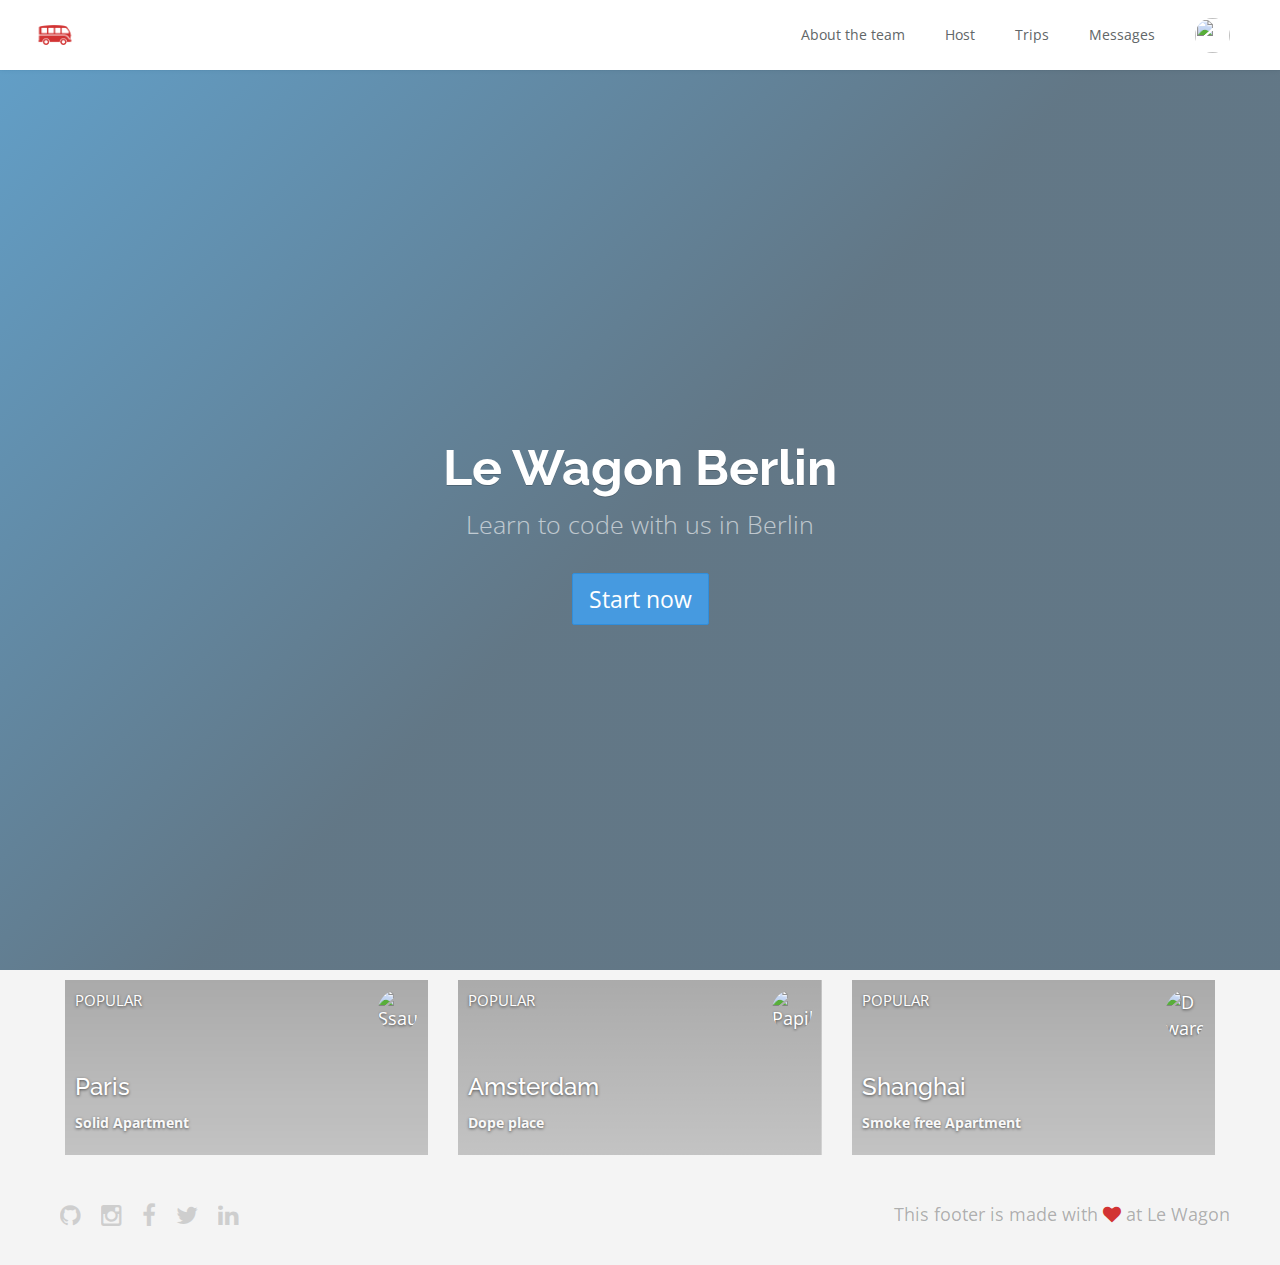
==== commit 32777f7f: "Automated commit at 2017-10-30 13:47:59 UTC by middleman-deploy 2.0.0-alpha" ====
--- a/index.html
+++ b/index.html
@@ -7,7 +7,7 @@
           content="width=device-width, initial-scale=1, shrink-to-fit=no">
     <!-- Use the title from a page's frontmatter if it has one -->
     <title></title>
-    <link href="stylesheets/application-842108f5.css" rel="stylesheet" />
+    <link href="stylesheets/application-f4642db4.css" rel="stylesheet" />
     <script src="javascripts/application-93de88c9.js"></script>
     <link href="images/favicon-f15af148.png" rel="icon" type="image/png" />
   </head>
--- a/stylesheets/application-f4642db4.css
+++ b/stylesheets/application-f4642db4.css
@@ -0,0 +1,8 @@
+@import url("https://fonts.googleapis.com/css?family=Open+Sans:400,300,700|Raleway:400,100,300,700,500");/*!
+ * Bootstrap v3.3.7 (http://getbootstrap.com)
+ * Copyright 2011-2016 Twitter, Inc.
+ * Licensed under MIT (https://github.com/twbs/bootstrap/blob/master/LICENSE)
+ *//*! normalize.css v3.0.3 | MIT License | github.com/necolas/normalize.css */html{font-family:sans-serif;-ms-text-size-adjust:100%;-webkit-text-size-adjust:100%}body{margin:0}article,aside,details,figcaption,figure,footer,header,hgroup,main,menu,nav,section,summary{display:block}audio,canvas,progress,video{display:inline-block;vertical-align:baseline}audio:not([controls]){display:none;height:0}[hidden],template{display:none}a{background-color:transparent}a:active,a:hover{outline:0}abbr[title]{border-bottom:1px dotted}b,strong{font-weight:bold}dfn{font-style:italic}h1{font-size:2em;margin:0.67em 0}mark{background:#ff0;color:#000}small{font-size:80%}sub,sup{font-size:75%;line-height:0;position:relative;vertical-align:baseline}sup{top:-0.5em}sub{bottom:-0.25em}img{border:0}svg:not(:root){overflow:hidden}figure{margin:1em 40px}hr{-webkit-box-sizing:content-box;box-sizing:content-box;height:0}pre{overflow:auto}code,kbd,pre,samp{font-family:monospace, monospace;font-size:1em}button,input,optgroup,select,textarea{color:inherit;font:inherit;margin:0}button{overflow:visible}button,select{text-transform:none}button,html input[type="button"],input[type="reset"],input[type="submit"]{-webkit-appearance:button;cursor:pointer}button[disabled],html input[disabled]{cursor:default}button::-moz-focus-inner,input::-moz-focus-inner{border:0;padding:0}input{line-height:normal}input[type="checkbox"],input[type="radio"]{-webkit-box-sizing:border-box;box-sizing:border-box;padding:0}input[type="number"]::-webkit-inner-spin-button,input[type="number"]::-webkit-outer-spin-button{height:auto}input[type="search"]{-webkit-appearance:textfield;-webkit-box-sizing:content-box;box-sizing:content-box}input[type="search"]::-webkit-search-cancel-button,input[type="search"]::-webkit-search-decoration{-webkit-appearance:none}fieldset{border:1px solid #c0c0c0;margin:0 2px;padding:0.35em 0.625em 0.75em}legend{border:0;padding:0}textarea{overflow:auto}optgroup{font-weight:bold}table{border-collapse:collapse;border-spacing:0}td,th{padding:0}/*! Source: https://github.com/h5bp/html5-boilerplate/blob/master/src/css/main.css */@media print{*,*:before,*:after{background:transparent !important;color:#000 !important;-webkit-box-shadow:none !important;box-shadow:none !important;text-shadow:none !important}a,a:visited{text-decoration:underline}a[href]:after{content:" (" attr(href) ")"}abbr[title]:after{content:" (" attr(title) ")"}a[href^="#"]:after,a[href^="javascript:"]:after{content:""}pre,blockquote{border:1px solid #999;page-break-inside:avoid}thead{display:table-header-group}tr,img{page-break-inside:avoid}img{max-width:100% !important}p,h2,h3{orphans:3;widows:3}h2,h3{page-break-after:avoid}.navbar{display:none}.btn>.caret,.dropup>.btn>.caret{border-top-color:#000 !important}.label{border:1px solid #000}.table{border-collapse:collapse !important}.table td,.table th{background-color:#fff !important}.table-bordered th,.table-bordered td{border:1px solid #ddd !important}}@font-face{font-family:'Glyphicons Halflings';src:url("../assets/bootstrap/glyphicons-halflings-regular-86b6f62b.eot");src:url("../assets/bootstrap/glyphicons-halflings-regular-86b6f62b.eot?#iefix") format("embedded-opentype"),url("../assets/bootstrap/glyphicons-halflings-regular-ca35b697.woff2") format("woff2"),url("../assets/bootstrap/glyphicons-halflings-regular-278e49a8.woff") format("woff"),url("../assets/bootstrap/glyphicons-halflings-regular-44bc1850.ttf") format("truetype"),url("../assets/bootstrap/glyphicons-halflings-regular-de51a849.svg#glyphicons_halflingsregular") format("svg")}.glyphicon{position:relative;top:1px;display:inline-block;font-family:'Glyphicons Halflings';font-style:normal;font-weight:normal;line-height:1;-webkit-font-smoothing:antialiased;-moz-osx-font-smoothing:grayscale}.glyphicon-asterisk:before{content:"\002a"}.glyphicon-plus:before{content:"\002b"}.glyphicon-euro:before,.glyphicon-eur:before{content:"\20ac"}.glyphicon-minus:before{content:"\2212"}.glyphicon-cloud:before{content:"\2601"}.glyphicon-envelope:before{content:"\2709"}.glyphicon-pencil:before{content:"\270f"}.glyphicon-glass:before{content:"\e001"}.glyphicon-music:before{content:"\e002"}.glyphicon-search:before{content:"\e003"}.glyphicon-heart:before{content:"\e005"}.glyphicon-star:before{content:"\e006"}.glyphicon-star-empty:before{content:"\e007"}.glyphicon-user:before{content:"\e008"}.glyphicon-film:before{content:"\e009"}.glyphicon-th-large:before{content:"\e010"}.glyphicon-th:before{content:"\e011"}.glyphicon-th-list:before{content:"\e012"}.glyphicon-ok:before{content:"\e013"}.glyphicon-remove:before{content:"\e014"}.glyphicon-zoom-in:before{content:"\e015"}.glyphicon-zoom-out:before{content:"\e016"}.glyphicon-off:before{content:"\e017"}.glyphicon-signal:before{content:"\e018"}.glyphicon-cog:before{content:"\e019"}.glyphicon-trash:before{content:"\e020"}.glyphicon-home:before{content:"\e021"}.glyphicon-file:before{content:"\e022"}.glyphicon-time:before{content:"\e023"}.glyphicon-road:before{content:"\e024"}.glyphicon-download-alt:before{content:"\e025"}.glyphicon-download:before{content:"\e026"}.glyphicon-upload:before{content:"\e027"}.glyphicon-inbox:before{content:"\e028"}.glyphicon-play-circle:before{content:"\e029"}.glyphicon-repeat:before{content:"\e030"}.glyphicon-refresh:before{content:"\e031"}.glyphicon-list-alt:before{content:"\e032"}.glyphicon-lock:before{content:"\e033"}.glyphicon-flag:before{content:"\e034"}.glyphicon-headphones:before{content:"\e035"}.glyphicon-volume-off:before{content:"\e036"}.glyphicon-volume-down:before{content:"\e037"}.glyphicon-volume-up:before{content:"\e038"}.glyphicon-qrcode:before{content:"\e039"}.glyphicon-barcode:before{content:"\e040"}.glyphicon-tag:before{content:"\e041"}.glyphicon-tags:before{content:"\e042"}.glyphicon-book:before{content:"\e043"}.glyphicon-bookmark:before{content:"\e044"}.glyphicon-print:before{content:"\e045"}.glyphicon-camera:before{content:"\e046"}.glyphicon-font:before{content:"\e047"}.glyphicon-bold:before{content:"\e048"}.glyphicon-italic:before{content:"\e049"}.glyphicon-text-height:before{content:"\e050"}.glyphicon-text-width:before{content:"\e051"}.glyphicon-align-left:before{content:"\e052"}.glyphicon-align-center:before{content:"\e053"}.glyphicon-align-right:before{content:"\e054"}.glyphicon-align-justify:before{content:"\e055"}.glyphicon-list:before{content:"\e056"}.glyphicon-indent-left:before{content:"\e057"}.glyphicon-indent-right:before{content:"\e058"}.glyphicon-facetime-video:before{content:"\e059"}.glyphicon-picture:before{content:"\e060"}.glyphicon-map-marker:before{content:"\e062"}.glyphicon-adjust:before{content:"\e063"}.glyphicon-tint:before{content:"\e064"}.glyphicon-edit:before{content:"\e065"}.glyphicon-share:before{content:"\e066"}.glyphicon-check:before{content:"\e067"}.glyphicon-move:before{content:"\e068"}.glyphicon-step-backward:before{content:"\e069"}.glyphicon-fast-backward:before{content:"\e070"}.glyphicon-backward:before{content:"\e071"}.glyphicon-play:before{content:"\e072"}.glyphicon-pause:before{content:"\e073"}.glyphicon-stop:before{content:"\e074"}.glyphicon-forward:before{content:"\e075"}.glyphicon-fast-forward:before{content:"\e076"}.glyphicon-step-forward:before{content:"\e077"}.glyphicon-eject:before{content:"\e078"}.glyphicon-chevron-left:before{content:"\e079"}.glyphicon-chevron-right:before{content:"\e080"}.glyphicon-plus-sign:before{content:"\e081"}.glyphicon-minus-sign:before{content:"\e082"}.glyphicon-remove-sign:before{content:"\e083"}.glyphicon-ok-sign:before{content:"\e084"}.glyphicon-question-sign:before{content:"\e085"}.glyphicon-info-sign:before{content:"\e086"}.glyphicon-screenshot:before{content:"\e087"}.glyphicon-remove-circle:before{content:"\e088"}.glyphicon-ok-circle:before{content:"\e089"}.glyphicon-ban-circle:before{content:"\e090"}.glyphicon-arrow-left:before{content:"\e091"}.glyphicon-arrow-right:before{content:"\e092"}.glyphicon-arrow-up:before{content:"\e093"}.glyphicon-arrow-down:before{content:"\e094"}.glyphicon-share-alt:before{content:"\e095"}.glyphicon-resize-full:before{content:"\e096"}.glyphicon-resize-small:before{content:"\e097"}.glyphicon-exclamation-sign:before{content:"\e101"}.glyphicon-gift:before{content:"\e102"}.glyphicon-leaf:before{content:"\e103"}.glyphicon-fire:before{content:"\e104"}.glyphicon-eye-open:before{content:"\e105"}.glyphicon-eye-close:before{content:"\e106"}.glyphicon-warning-sign:before{content:"\e107"}.glyphicon-plane:before{content:"\e108"}.glyphicon-calendar:before{content:"\e109"}.glyphicon-random:before{content:"\e110"}.glyphicon-comment:before{content:"\e111"}.glyphicon-magnet:before{content:"\e112"}.glyphicon-chevron-up:before{content:"\e113"}.glyphicon-chevron-down:before{content:"\e114"}.glyphicon-retweet:before{content:"\e115"}.glyphicon-shopping-cart:before{content:"\e116"}.glyphicon-folder-close:before{content:"\e117"}.glyphicon-folder-open:before{content:"\e118"}.glyphicon-resize-vertical:before{content:"\e119"}.glyphicon-resize-horizontal:before{content:"\e120"}.glyphicon-hdd:before{content:"\e121"}.glyphicon-bullhorn:before{content:"\e122"}.glyphicon-bell:before{content:"\e123"}.glyphicon-certificate:before{content:"\e124"}.glyphicon-thumbs-up:before{content:"\e125"}.glyphicon-thumbs-down:before{content:"\e126"}.glyphicon-hand-right:before{content:"\e127"}.glyphicon-hand-left:before{content:"\e128"}.glyphicon-hand-up:before{content:"\e129"}.glyphicon-hand-down:before{content:"\e130"}.glyphicon-circle-arrow-right:before{content:"\e131"}.glyphicon-circle-arrow-left:before{content:"\e132"}.glyphicon-circle-arrow-up:before{content:"\e133"}.glyphicon-circle-arrow-down:before{content:"\e134"}.glyphicon-globe:before{content:"\e135"}.glyphicon-wrench:before{content:"\e136"}.glyphicon-tasks:before{content:"\e137"}.glyphicon-filter:before{content:"\e138"}.glyphicon-briefcase:before{content:"\e139"}.glyphicon-fullscreen:before{content:"\e140"}.glyphicon-dashboard:before{content:"\e141"}.glyphicon-paperclip:before{content:"\e142"}.glyphicon-heart-empty:before{content:"\e143"}.glyphicon-link:before{content:"\e144"}.glyphicon-phone:before{content:"\e145"}.glyphicon-pushpin:before{content:"\e146"}.glyphicon-usd:before{content:"\e148"}.glyphicon-gbp:before{content:"\e149"}.glyphicon-sort:before{content:"\e150"}.glyphicon-sort-by-alphabet:before{content:"\e151"}.glyphicon-sort-by-alphabet-alt:before{content:"\e152"}.glyphicon-sort-by-order:before{content:"\e153"}.glyphicon-sort-by-order-alt:before{content:"\e154"}.glyphicon-sort-by-attributes:before{content:"\e155"}.glyphicon-sort-by-attributes-alt:before{content:"\e156"}.glyphicon-unchecked:before{content:"\e157"}.glyphicon-expand:before{content:"\e158"}.glyphicon-collapse-down:before{content:"\e159"}.glyphicon-collapse-up:before{content:"\e160"}.glyphicon-log-in:before{content:"\e161"}.glyphicon-flash:before{content:"\e162"}.glyphicon-log-out:before{content:"\e163"}.glyphicon-new-window:before{content:"\e164"}.glyphicon-record:before{content:"\e165"}.glyphicon-save:before{content:"\e166"}.glyphicon-open:before{content:"\e167"}.glyphicon-saved:before{content:"\e168"}.glyphicon-import:before{content:"\e169"}.glyphicon-export:before{content:"\e170"}.glyphicon-send:before{content:"\e171"}.glyphicon-floppy-disk:before{content:"\e172"}.glyphicon-floppy-saved:before{content:"\e173"}.glyphicon-floppy-remove:before{content:"\e174"}.glyphicon-floppy-save:before{content:"\e175"}.glyphicon-floppy-open:before{content:"\e176"}.glyphicon-credit-card:before{content:"\e177"}.glyphicon-transfer:before{content:"\e178"}.glyphicon-cutlery:before{content:"\e179"}.glyphicon-header:before{content:"\e180"}.glyphicon-compressed:before{content:"\e181"}.glyphicon-earphone:before{content:"\e182"}.glyphicon-phone-alt:before{content:"\e183"}.glyphicon-tower:before{content:"\e184"}.glyphicon-stats:before{content:"\e185"}.glyphicon-sd-video:before{content:"\e186"}.glyphicon-hd-video:before{content:"\e187"}.glyphicon-subtitles:before{content:"\e188"}.glyphicon-sound-stereo:before{content:"\e189"}.glyphicon-sound-dolby:before{content:"\e190"}.glyphicon-sound-5-1:before{content:"\e191"}.glyphicon-sound-6-1:before{content:"\e192"}.glyphicon-sound-7-1:before{content:"\e193"}.glyphicon-copyright-mark:before{content:"\e194"}.glyphicon-registration-mark:before{content:"\e195"}.glyphicon-cloud-download:before{content:"\e197"}.glyphicon-cloud-upload:before{content:"\e198"}.glyphicon-tree-conifer:before{content:"\e199"}.glyphicon-tree-deciduous:before{content:"\e200"}.glyphicon-cd:before{content:"\e201"}.glyphicon-save-file:before{content:"\e202"}.glyphicon-open-file:before{content:"\e203"}.glyphicon-level-up:before{content:"\e204"}.glyphicon-copy:before{content:"\e205"}.glyphicon-paste:before{content:"\e206"}.glyphicon-alert:before{content:"\e209"}.glyphicon-equalizer:before{content:"\e210"}.glyphicon-king:before{content:"\e211"}.glyphicon-queen:before{content:"\e212"}.glyphicon-pawn:before{content:"\e213"}.glyphicon-bishop:before{content:"\e214"}.glyphicon-knight:before{content:"\e215"}.glyphicon-baby-formula:before{content:"\e216"}.glyphicon-tent:before{content:"\26fa"}.glyphicon-blackboard:before{content:"\e218"}.glyphicon-bed:before{content:"\e219"}.glyphicon-apple:before{content:"\f8ff"}.glyphicon-erase:before{content:"\e221"}.glyphicon-hourglass:before{content:"\231b"}.glyphicon-lamp:before{content:"\e223"}.glyphicon-duplicate:before{content:"\e224"}.glyphicon-piggy-bank:before{content:"\e225"}.glyphicon-scissors:before{content:"\e226"}.glyphicon-bitcoin:before{content:"\e227"}.glyphicon-btc:before{content:"\e227"}.glyphicon-xbt:before{content:"\e227"}.glyphicon-yen:before{content:"\00a5"}.glyphicon-jpy:before{content:"\00a5"}.glyphicon-ruble:before{content:"\20bd"}.glyphicon-rub:before{content:"\20bd"}.glyphicon-scale:before{content:"\e230"}.glyphicon-ice-lolly:before{content:"\e231"}.glyphicon-ice-lolly-tasted:before{content:"\e232"}.glyphicon-education:before{content:"\e233"}.glyphicon-option-horizontal:before{content:"\e234"}.glyphicon-option-vertical:before{content:"\e235"}.glyphicon-menu-hamburger:before{content:"\e236"}.glyphicon-modal-window:before{content:"\e237"}.glyphicon-oil:before{content:"\e238"}.glyphicon-grain:before{content:"\e239"}.glyphicon-sunglasses:before{content:"\e240"}.glyphicon-text-size:before{content:"\e241"}.glyphicon-text-color:before{content:"\e242"}.glyphicon-text-background:before{content:"\e243"}.glyphicon-object-align-top:before{content:"\e244"}.glyphicon-object-align-bottom:before{content:"\e245"}.glyphicon-object-align-horizontal:before{content:"\e246"}.glyphicon-object-align-left:before{content:"\e247"}.glyphicon-object-align-vertical:before{content:"\e248"}.glyphicon-object-align-right:before{content:"\e249"}.glyphicon-triangle-right:before{content:"\e250"}.glyphicon-triangle-left:before{content:"\e251"}.glyphicon-triangle-bottom:before{content:"\e252"}.glyphicon-triangle-top:before{content:"\e253"}.glyphicon-console:before{content:"\e254"}.glyphicon-superscript:before{content:"\e255"}.glyphicon-subscript:before{content:"\e256"}.glyphicon-menu-left:before{content:"\e257"}.glyphicon-menu-right:before{content:"\e258"}.glyphicon-menu-down:before{content:"\e259"}.glyphicon-menu-up:before{content:"\e260"}*{-webkit-box-sizing:border-box;box-sizing:border-box}*:before,*:after{-webkit-box-sizing:border-box;box-sizing:border-box}html{font-size:10px;-webkit-tap-highlight-color:transparent}body{font-family:"Open Sans", "Helvetica", "sans-serif";font-size:18px;line-height:1.42857143;color:#333333;background-color:#F4F4F4}input,button,select,textarea{font-family:inherit;font-size:inherit;line-height:inherit}a{color:#469AE0;text-decoration:none}a:hover,a:focus{color:#1f74ba;text-decoration:underline}a:focus{outline:5px auto -webkit-focus-ring-color;outline-offset:-2px}figure{margin:0}img{vertical-align:middle}.img-responsive{display:block;max-width:100%;height:auto}.img-rounded{border-radius:2px}.img-thumbnail{padding:4px;line-height:1.42857143;background-color:#F4F4F4;border:1px solid #ddd;border-radius:2px;-webkit-transition:all 0.2s ease-in-out;transition:all 0.2s ease-in-out;display:inline-block;max-width:100%;height:auto}.img-circle{border-radius:50%}hr{margin-top:25px;margin-bottom:25px;border:0;border-top:1px solid #eeeeee}.sr-only{position:absolute;width:1px;height:1px;margin:-1px;padding:0;overflow:hidden;clip:rect(0, 0, 0, 0);border:0}.sr-only-focusable:active,.sr-only-focusable:focus{position:static;width:auto;height:auto;margin:0;overflow:visible;clip:auto}[role="button"]{cursor:pointer}h1,h2,h3,h4,h5,h6,.h1,.h2,.h3,.h4,.h5,.h6{font-family:"Raleway", "Helvetica", "sans-serif";font-weight:500;line-height:1.1;color:inherit}h1 small,h1 .small,h2 small,h2 .small,h3 small,h3 .small,h4 small,h4 .small,h5 small,h5 .small,h6 small,h6 .small,.h1 small,.h1 .small,.h2 small,.h2 .small,.h3 small,.h3 .small,.h4 small,.h4 .small,.h5 small,.h5 .small,.h6 small,.h6 .small{font-weight:normal;line-height:1;color:#777777}h1,.h1,h2,.h2,h3,.h3{margin-top:25px;margin-bottom:12.5px}h1 small,h1 .small,.h1 small,.h1 .small,h2 small,h2 .small,.h2 small,.h2 .small,h3 small,h3 .small,.h3 small,.h3 .small{font-size:65%}h4,.h4,h5,.h5,h6,.h6{margin-top:12.5px;margin-bottom:12.5px}h4 small,h4 .small,.h4 small,.h4 .small,h5 small,h5 .small,.h5 small,.h5 .small,h6 small,h6 .small,.h6 small,.h6 .small{font-size:75%}h1,.h1{font-size:46px}h2,.h2{font-size:38px}h3,.h3{font-size:31px}h4,.h4{font-size:23px}h5,.h5{font-size:18px}h6,.h6{font-size:16px}p{margin:0 0 12.5px}.lead{margin-bottom:25px;font-size:20px;font-weight:300;line-height:1.4}@media (min-width: 768px){.lead{font-size:27px}}small,.small{font-size:88%}mark,.mark{background-color:#fcf8e3;padding:.2em}.text-left{text-align:left}.text-right{text-align:right}.text-center{text-align:center}.text-justify{text-align:justify}.text-nowrap{white-space:nowrap}.text-lowercase{text-transform:lowercase}.text-uppercase,.initialism{text-transform:uppercase}.text-capitalize{text-transform:capitalize}.text-muted{color:#777777}.text-primary{color:#469AE0}a.text-primary:hover,a.text-primary:focus{color:#2381d0}.text-success{color:#3c763d}a.text-success:hover,a.text-success:focus{color:#2b542c}.text-info{color:#31708f}a.text-info:hover,a.text-info:focus{color:#245269}.text-warning{color:#8a6d3b}a.text-warning:hover,a.text-warning:focus{color:#66512c}.text-danger{color:#a94442}a.text-danger:hover,a.text-danger:focus{color:#843534}.bg-primary{color:#fff}.bg-primary{background-color:#469AE0}a.bg-primary:hover,a.bg-primary:focus{background-color:#2381d0}.bg-success{background-color:#dff0d8}a.bg-success:hover,a.bg-success:focus{background-color:#c1e2b3}.bg-info{background-color:#d9edf7}a.bg-info:hover,a.bg-info:focus{background-color:#afd9ee}.bg-warning{background-color:#fcf8e3}a.bg-warning:hover,a.bg-warning:focus{background-color:#f7ecb5}.bg-danger{background-color:#f2dede}a.bg-danger:hover,a.bg-danger:focus{background-color:#e4b9b9}.page-header{padding-bottom:11.5px;margin:50px 0 25px;border-bottom:1px solid #eeeeee}ul,ol{margin-top:0;margin-bottom:12.5px}ul ul,ul ol,ol ul,ol ol{margin-bottom:0}.list-unstyled{padding-left:0;list-style:none}.list-inline{padding-left:0;list-style:none;margin-left:-5px}.list-inline>li{display:inline-block;padding-left:5px;padding-right:5px}dl{margin-top:0;margin-bottom:25px}dt,dd{line-height:1.42857143}dt{font-weight:bold}dd{margin-left:0}.dl-horizontal dd:before,.dl-horizontal dd:after{content:" ";display:table}.dl-horizontal dd:after{clear:both}@media (min-width: 768px){.dl-horizontal dt{float:left;width:160px;clear:left;text-align:right;overflow:hidden;text-overflow:ellipsis;white-space:nowrap}.dl-horizontal dd{margin-left:180px}}abbr[title],abbr[data-original-title]{cursor:help;border-bottom:1px dotted #777777}.initialism{font-size:90%}blockquote{padding:12.5px 25px;margin:0 0 25px;font-size:22.5px;border-left:5px solid #eeeeee}blockquote p:last-child,blockquote ul:last-child,blockquote ol:last-child{margin-bottom:0}blockquote footer,blockquote small,blockquote .small{display:block;font-size:80%;line-height:1.42857143;color:#777777}blockquote footer:before,blockquote small:before,blockquote .small:before{content:'\2014 \00A0'}.blockquote-reverse,blockquote.pull-right{padding-right:15px;padding-left:0;border-right:5px solid #eeeeee;border-left:0;text-align:right}.blockquote-reverse footer:before,.blockquote-reverse small:before,.blockquote-reverse .small:before,blockquote.pull-right footer:before,blockquote.pull-right small:before,blockquote.pull-right .small:before{content:''}.blockquote-reverse footer:after,.blockquote-reverse small:after,.blockquote-reverse .small:after,blockquote.pull-right footer:after,blockquote.pull-right small:after,blockquote.pull-right .small:after{content:'\00A0 \2014'}address{margin-bottom:25px;font-style:normal;line-height:1.42857143}code,kbd,pre,samp{font-family:Menlo, Monaco, Consolas, "Courier New", monospace}code{padding:2px 4px;font-size:90%;color:#c7254e;background-color:#f9f2f4;border-radius:2px}kbd{padding:2px 4px;font-size:90%;color:#fff;background-color:#333;border-radius:2px;-webkit-box-shadow:inset 0 -1px 0 rgba(0,0,0,0.25);box-shadow:inset 0 -1px 0 rgba(0,0,0,0.25)}kbd kbd{padding:0;font-size:100%;font-weight:bold;-webkit-box-shadow:none;box-shadow:none}pre{display:block;padding:12px;margin:0 0 12.5px;font-size:17px;line-height:1.42857143;word-break:break-all;word-wrap:break-word;color:#333333;background-color:#f5f5f5;border:1px solid #ccc;border-radius:2px}pre code{padding:0;font-size:inherit;color:inherit;white-space:pre-wrap;background-color:transparent;border-radius:0}.pre-scrollable{max-height:340px;overflow-y:scroll}.container{margin-right:auto;margin-left:auto;padding-left:15px;padding-right:15px}.container:before,.container:after{content:" ";display:table}.container:after{clear:both}@media (min-width: 768px){.container{width:750px}}@media (min-width: 992px){.container{width:970px}}@media (min-width: 1200px){.container{width:1170px}}.container-fluid{margin-right:auto;margin-left:auto;padding-left:15px;padding-right:15px}.container-fluid:before,.container-fluid:after{content:" ";display:table}.container-fluid:after{clear:both}.row{margin-left:-15px;margin-right:-15px}.row:before,.row:after{content:" ";display:table}.row:after{clear:both}.col-xs-1,.col-sm-1,.col-md-1,.col-lg-1,.col-xs-2,.col-sm-2,.col-md-2,.col-lg-2,.col-xs-3,.col-sm-3,.col-md-3,.col-lg-3,.col-xs-4,.col-sm-4,.col-md-4,.col-lg-4,.col-xs-5,.col-sm-5,.col-md-5,.col-lg-5,.col-xs-6,.col-sm-6,.col-md-6,.col-lg-6,.col-xs-7,.col-sm-7,.col-md-7,.col-lg-7,.col-xs-8,.col-sm-8,.col-md-8,.col-lg-8,.col-xs-9,.col-sm-9,.col-md-9,.col-lg-9,.col-xs-10,.col-sm-10,.col-md-10,.col-lg-10,.col-xs-11,.col-sm-11,.col-md-11,.col-lg-11,.col-xs-12,.col-sm-12,.col-md-12,.col-lg-12{position:relative;min-height:1px;padding-left:15px;padding-right:15px}.col-xs-1,.col-xs-2,.col-xs-3,.col-xs-4,.col-xs-5,.col-xs-6,.col-xs-7,.col-xs-8,.col-xs-9,.col-xs-10,.col-xs-11,.col-xs-12{float:left}.col-xs-1{width:8.33333333%}.col-xs-2{width:16.66666667%}.col-xs-3{width:25%}.col-xs-4{width:33.33333333%}.col-xs-5{width:41.66666667%}.col-xs-6{width:50%}.col-xs-7{width:58.33333333%}.col-xs-8{width:66.66666667%}.col-xs-9{width:75%}.col-xs-10{width:83.33333333%}.col-xs-11{width:91.66666667%}.col-xs-12{width:100%}.col-xs-pull-0{right:auto}.col-xs-pull-1{right:8.33333333%}.col-xs-pull-2{right:16.66666667%}.col-xs-pull-3{right:25%}.col-xs-pull-4{right:33.33333333%}.col-xs-pull-5{right:41.66666667%}.col-xs-pull-6{right:50%}.col-xs-pull-7{right:58.33333333%}.col-xs-pull-8{right:66.66666667%}.col-xs-pull-9{right:75%}.col-xs-pull-10{right:83.33333333%}.col-xs-pull-11{right:91.66666667%}.col-xs-pull-12{right:100%}.col-xs-push-0{left:auto}.col-xs-push-1{left:8.33333333%}.col-xs-push-2{left:16.66666667%}.col-xs-push-3{left:25%}.col-xs-push-4{left:33.33333333%}.col-xs-push-5{left:41.66666667%}.col-xs-push-6{left:50%}.col-xs-push-7{left:58.33333333%}.col-xs-push-8{left:66.66666667%}.col-xs-push-9{left:75%}.col-xs-push-10{left:83.33333333%}.col-xs-push-11{left:91.66666667%}.col-xs-push-12{left:100%}.col-xs-offset-0{margin-left:0%}.col-xs-offset-1{margin-left:8.33333333%}.col-xs-offset-2{margin-left:16.66666667%}.col-xs-offset-3{margin-left:25%}.col-xs-offset-4{margin-left:33.33333333%}.col-xs-offset-5{margin-left:41.66666667%}.col-xs-offset-6{margin-left:50%}.col-xs-offset-7{margin-left:58.33333333%}.col-xs-offset-8{margin-left:66.66666667%}.col-xs-offset-9{margin-left:75%}.col-xs-offset-10{margin-left:83.33333333%}.col-xs-offset-11{margin-left:91.66666667%}.col-xs-offset-12{margin-left:100%}@media (min-width: 768px){.col-sm-1,.col-sm-2,.col-sm-3,.col-sm-4,.col-sm-5,.col-sm-6,.col-sm-7,.col-sm-8,.col-sm-9,.col-sm-10,.col-sm-11,.col-sm-12{float:left}.col-sm-1{width:8.33333333%}.col-sm-2{width:16.66666667%}.col-sm-3{width:25%}.col-sm-4{width:33.33333333%}.col-sm-5{width:41.66666667%}.col-sm-6{width:50%}.col-sm-7{width:58.33333333%}.col-sm-8{width:66.66666667%}.col-sm-9{width:75%}.col-sm-10{width:83.33333333%}.col-sm-11{width:91.66666667%}.col-sm-12{width:100%}.col-sm-pull-0{right:auto}.col-sm-pull-1{right:8.33333333%}.col-sm-pull-2{right:16.66666667%}.col-sm-pull-3{right:25%}.col-sm-pull-4{right:33.33333333%}.col-sm-pull-5{right:41.66666667%}.col-sm-pull-6{right:50%}.col-sm-pull-7{right:58.33333333%}.col-sm-pull-8{right:66.66666667%}.col-sm-pull-9{right:75%}.col-sm-pull-10{right:83.33333333%}.col-sm-pull-11{right:91.66666667%}.col-sm-pull-12{right:100%}.col-sm-push-0{left:auto}.col-sm-push-1{left:8.33333333%}.col-sm-push-2{left:16.66666667%}.col-sm-push-3{left:25%}.col-sm-push-4{left:33.33333333%}.col-sm-push-5{left:41.66666667%}.col-sm-push-6{left:50%}.col-sm-push-7{left:58.33333333%}.col-sm-push-8{left:66.66666667%}.col-sm-push-9{left:75%}.col-sm-push-10{left:83.33333333%}.col-sm-push-11{left:91.66666667%}.col-sm-push-12{left:100%}.col-sm-offset-0{margin-left:0%}.col-sm-offset-1{margin-left:8.33333333%}.col-sm-offset-2{margin-left:16.66666667%}.col-sm-offset-3{margin-left:25%}.col-sm-offset-4{margin-left:33.33333333%}.col-sm-offset-5{margin-left:41.66666667%}.col-sm-offset-6{margin-left:50%}.col-sm-offset-7{margin-left:58.33333333%}.col-sm-offset-8{margin-left:66.66666667%}.col-sm-offset-9{margin-left:75%}.col-sm-offset-10{margin-left:83.33333333%}.col-sm-offset-11{margin-left:91.66666667%}.col-sm-offset-12{margin-left:100%}}@media (min-width: 992px){.col-md-1,.col-md-2,.col-md-3,.col-md-4,.col-md-5,.col-md-6,.col-md-7,.col-md-8,.col-md-9,.col-md-10,.col-md-11,.col-md-12{float:left}.col-md-1{width:8.33333333%}.col-md-2{width:16.66666667%}.col-md-3{width:25%}.col-md-4{width:33.33333333%}.col-md-5{width:41.66666667%}.col-md-6{width:50%}.col-md-7{width:58.33333333%}.col-md-8{width:66.66666667%}.col-md-9{width:75%}.col-md-10{width:83.33333333%}.col-md-11{width:91.66666667%}.col-md-12{width:100%}.col-md-pull-0{right:auto}.col-md-pull-1{right:8.33333333%}.col-md-pull-2{right:16.66666667%}.col-md-pull-3{right:25%}.col-md-pull-4{right:33.33333333%}.col-md-pull-5{right:41.66666667%}.col-md-pull-6{right:50%}.col-md-pull-7{right:58.33333333%}.col-md-pull-8{right:66.66666667%}.col-md-pull-9{right:75%}.col-md-pull-10{right:83.33333333%}.col-md-pull-11{right:91.66666667%}.col-md-pull-12{right:100%}.col-md-push-0{left:auto}.col-md-push-1{left:8.33333333%}.col-md-push-2{left:16.66666667%}.col-md-push-3{left:25%}.col-md-push-4{left:33.33333333%}.col-md-push-5{left:41.66666667%}.col-md-push-6{left:50%}.col-md-push-7{left:58.33333333%}.col-md-push-8{left:66.66666667%}.col-md-push-9{left:75%}.col-md-push-10{left:83.33333333%}.col-md-push-11{left:91.66666667%}.col-md-push-12{left:100%}.col-md-offset-0{margin-left:0%}.col-md-offset-1{margin-left:8.33333333%}.col-md-offset-2{margin-left:16.66666667%}.col-md-offset-3{margin-left:25%}.col-md-offset-4{margin-left:33.33333333%}.col-md-offset-5{margin-left:41.66666667%}.col-md-offset-6{margin-left:50%}.col-md-offset-7{margin-left:58.33333333%}.col-md-offset-8{margin-left:66.66666667%}.col-md-offset-9{margin-left:75%}.col-md-offset-10{margin-left:83.33333333%}.col-md-offset-11{margin-left:91.66666667%}.col-md-offset-12{margin-left:100%}}@media (min-width: 1200px){.col-lg-1,.col-lg-2,.col-lg-3,.col-lg-4,.col-lg-5,.col-lg-6,.col-lg-7,.col-lg-8,.col-lg-9,.col-lg-10,.col-lg-11,.col-lg-12{float:left}.col-lg-1{width:8.33333333%}.col-lg-2{width:16.66666667%}.col-lg-3{width:25%}.col-lg-4{width:33.33333333%}.col-lg-5{width:41.66666667%}.col-lg-6{width:50%}.col-lg-7{width:58.33333333%}.col-lg-8{width:66.66666667%}.col-lg-9{width:75%}.col-lg-10{width:83.33333333%}.col-lg-11{width:91.66666667%}.col-lg-12{width:100%}.col-lg-pull-0{right:auto}.col-lg-pull-1{right:8.33333333%}.col-lg-pull-2{right:16.66666667%}.col-lg-pull-3{right:25%}.col-lg-pull-4{right:33.33333333%}.col-lg-pull-5{right:41.66666667%}.col-lg-pull-6{right:50%}.col-lg-pull-7{right:58.33333333%}.col-lg-pull-8{right:66.66666667%}.col-lg-pull-9{right:75%}.col-lg-pull-10{right:83.33333333%}.col-lg-pull-11{right:91.66666667%}.col-lg-pull-12{right:100%}.col-lg-push-0{left:auto}.col-lg-push-1{left:8.33333333%}.col-lg-push-2{left:16.66666667%}.col-lg-push-3{left:25%}.col-lg-push-4{left:33.33333333%}.col-lg-push-5{left:41.66666667%}.col-lg-push-6{left:50%}.col-lg-push-7{left:58.33333333%}.col-lg-push-8{left:66.66666667%}.col-lg-push-9{left:75%}.col-lg-push-10{left:83.33333333%}.col-lg-push-11{left:91.66666667%}.col-lg-push-12{left:100%}.col-lg-offset-0{margin-left:0%}.col-lg-offset-1{margin-left:8.33333333%}.col-lg-offset-2{margin-left:16.66666667%}.col-lg-offset-3{margin-left:25%}.col-lg-offset-4{margin-left:33.33333333%}.col-lg-offset-5{margin-left:41.66666667%}.col-lg-offset-6{margin-left:50%}.col-lg-offset-7{margin-left:58.33333333%}.col-lg-offset-8{margin-left:66.66666667%}.col-lg-offset-9{margin-left:75%}.col-lg-offset-10{margin-left:83.33333333%}.col-lg-offset-11{margin-left:91.66666667%}.col-lg-offset-12{margin-left:100%}}table{background-color:transparent}caption{padding-top:8px;padding-bottom:8px;color:#777777;text-align:left}th{text-align:left}.table{width:100%;max-width:100%;margin-bottom:25px}.table>thead>tr>th,.table>thead>tr>td,.table>tbody>tr>th,.table>tbody>tr>td,.table>tfoot>tr>th,.table>tfoot>tr>td{padding:8px;line-height:1.42857143;vertical-align:top;border-top:1px solid #ddd}.table>thead>tr>th{vertical-align:bottom;border-bottom:2px solid #ddd}.table>caption+thead>tr:first-child>th,.table>caption+thead>tr:first-child>td,.table>colgroup+thead>tr:first-child>th,.table>colgroup+thead>tr:first-child>td,.table>thead:first-child>tr:first-child>th,.table>thead:first-child>tr:first-child>td{border-top:0}.table>tbody+tbody{border-top:2px solid #ddd}.table .table{background-color:#F4F4F4}.table-condensed>thead>tr>th,.table-condensed>thead>tr>td,.table-condensed>tbody>tr>th,.table-condensed>tbody>tr>td,.table-condensed>tfoot>tr>th,.table-condensed>tfoot>tr>td{padding:5px}.table-bordered{border:1px solid #ddd}.table-bordered>thead>tr>th,.table-bordered>thead>tr>td,.table-bordered>tbody>tr>th,.table-bordered>tbody>tr>td,.table-bordered>tfoot>tr>th,.table-bordered>tfoot>tr>td{border:1px solid #ddd}.table-bordered>thead>tr>th,.table-bordered>thead>tr>td{border-bottom-width:2px}.table-striped>tbody>tr:nth-of-type(odd){background-color:#f9f9f9}.table-hover>tbody>tr:hover{background-color:#f5f5f5}table col[class*="col-"]{position:static;float:none;display:table-column}table td[class*="col-"],table th[class*="col-"]{position:static;float:none;display:table-cell}.table>thead>tr>td.active,.table>thead>tr>th.active,.table>thead>tr.active>td,.table>thead>tr.active>th,.table>tbody>tr>td.active,.table>tbody>tr>th.active,.table>tbody>tr.active>td,.table>tbody>tr.active>th,.table>tfoot>tr>td.active,.table>tfoot>tr>th.active,.table>tfoot>tr.active>td,.table>tfoot>tr.active>th{background-color:#f5f5f5}.table-hover>tbody>tr>td.active:hover,.table-hover>tbody>tr>th.active:hover,.table-hover>tbody>tr.active:hover>td,.table-hover>tbody>tr:hover>.active,.table-hover>tbody>tr.active:hover>th{background-color:#e8e8e8}.table>thead>tr>td.success,.table>thead>tr>th.success,.table>thead>tr.success>td,.table>thead>tr.success>th,.table>tbody>tr>td.success,.table>tbody>tr>th.success,.table>tbody>tr.success>td,.table>tbody>tr.success>th,.table>tfoot>tr>td.success,.table>tfoot>tr>th.success,.table>tfoot>tr.success>td,.table>tfoot>tr.success>th{background-color:#dff0d8}.table-hover>tbody>tr>td.success:hover,.table-hover>tbody>tr>th.success:hover,.table-hover>tbody>tr.success:hover>td,.table-hover>tbody>tr:hover>.success,.table-hover>tbody>tr.success:hover>th{background-color:#d0e9c6}.table>thead>tr>td.info,.table>thead>tr>th.info,.table>thead>tr.info>td,.table>thead>tr.info>th,.table>tbody>tr>td.info,.table>tbody>tr>th.info,.table>tbody>tr.info>td,.table>tbody>tr.info>th,.table>tfoot>tr>td.info,.table>tfoot>tr>th.info,.table>tfoot>tr.info>td,.table>tfoot>tr.info>th{background-color:#d9edf7}.table-hover>tbody>tr>td.info:hover,.table-hover>tbody>tr>th.info:hover,.table-hover>tbody>tr.info:hover>td,.table-hover>tbody>tr:hover>.info,.table-hover>tbody>tr.info:hover>th{background-color:#c4e3f3}.table>thead>tr>td.warning,.table>thead>tr>th.warning,.table>thead>tr.warning>td,.table>thead>tr.warning>th,.table>tbody>tr>td.warning,.table>tbody>tr>th.warning,.table>tbody>tr.warning>td,.table>tbody>tr.warning>th,.table>tfoot>tr>td.warning,.table>tfoot>tr>th.warning,.table>tfoot>tr.warning>td,.table>tfoot>tr.warning>th{background-color:#fcf8e3}.table-hover>tbody>tr>td.warning:hover,.table-hover>tbody>tr>th.warning:hover,.table-hover>tbody>tr.warning:hover>td,.table-hover>tbody>tr:hover>.warning,.table-hover>tbody>tr.warning:hover>th{background-color:#faf2cc}.table>thead>tr>td.danger,.table>thead>tr>th.danger,.table>thead>tr.danger>td,.table>thead>tr.danger>th,.table>tbody>tr>td.danger,.table>tbody>tr>th.danger,.table>tbody>tr.danger>td,.table>tbody>tr.danger>th,.table>tfoot>tr>td.danger,.table>tfoot>tr>th.danger,.table>tfoot>tr.danger>td,.table>tfoot>tr.danger>th{background-color:#f2dede}.table-hover>tbody>tr>td.danger:hover,.table-hover>tbody>tr>th.danger:hover,.table-hover>tbody>tr.danger:hover>td,.table-hover>tbody>tr:hover>.danger,.table-hover>tbody>tr.danger:hover>th{background-color:#ebcccc}.table-responsive{overflow-x:auto;min-height:0.01%}@media screen and (max-width: 767px){.table-responsive{width:100%;margin-bottom:18.75px;overflow-y:hidden;-ms-overflow-style:-ms-autohiding-scrollbar;border:1px solid #ddd}.table-responsive>.table{margin-bottom:0}.table-responsive>.table>thead>tr>th,.table-responsive>.table>thead>tr>td,.table-responsive>.table>tbody>tr>th,.table-responsive>.table>tbody>tr>td,.table-responsive>.table>tfoot>tr>th,.table-responsive>.table>tfoot>tr>td{white-space:nowrap}.table-responsive>.table-bordered{border:0}.table-responsive>.table-bordered>thead>tr>th:first-child,.table-responsive>.table-bordered>thead>tr>td:first-child,.table-responsive>.table-bordered>tbody>tr>th:first-child,.table-responsive>.table-bordered>tbody>tr>td:first-child,.table-responsive>.table-bordered>tfoot>tr>th:first-child,.table-responsive>.table-bordered>tfoot>tr>td:first-child{border-left:0}.table-responsive>.table-bordered>thead>tr>th:last-child,.table-responsive>.table-bordered>thead>tr>td:last-child,.table-responsive>.table-bordered>tbody>tr>th:last-child,.table-responsive>.table-bordered>tbody>tr>td:last-child,.table-responsive>.table-bordered>tfoot>tr>th:last-child,.table-responsive>.table-bordered>tfoot>tr>td:last-child{border-right:0}.table-responsive>.table-bordered>tbody>tr:last-child>th,.table-responsive>.table-bordered>tbody>tr:last-child>td,.table-responsive>.table-bordered>tfoot>tr:last-child>th,.table-responsive>.table-bordered>tfoot>tr:last-child>td{border-bottom:0}}fieldset{padding:0;margin:0;border:0;min-width:0}legend{display:block;width:100%;padding:0;margin-bottom:25px;font-size:27px;line-height:inherit;color:#333333;border:0;border-bottom:1px solid #e5e5e5}label{display:inline-block;max-width:100%;margin-bottom:5px;font-weight:bold}input[type="search"]{-webkit-box-sizing:border-box;box-sizing:border-box}input[type="radio"],input[type="checkbox"]{margin:4px 0 0;margin-top:1px \9;line-height:normal}input[type="file"]{display:block}input[type="range"]{display:block;width:100%}select[multiple],select[size]{height:auto}input[type="file"]:focus,input[type="radio"]:focus,input[type="checkbox"]:focus{outline:5px auto -webkit-focus-ring-color;outline-offset:-2px}output{display:block;padding-top:7px;font-size:18px;line-height:1.42857143;color:#000000}.form-control{display:block;width:100%;height:39px;padding:6px 12px;font-size:18px;line-height:1.42857143;color:#000000;background-color:#fff;background-image:none;border:1px solid #ccc;border-radius:2px;-webkit-box-shadow:inset 0 1px 1px rgba(0,0,0,0.075);box-shadow:inset 0 1px 1px rgba(0,0,0,0.075);-webkit-transition:border-color ease-in-out 0.15s, box-shadow ease-in-out 0.15s;-webkit-transition:border-color ease-in-out 0.15s, -webkit-box-shadow ease-in-out 0.15s;transition:border-color ease-in-out 0.15s, -webkit-box-shadow ease-in-out 0.15s;transition:border-color ease-in-out 0.15s, box-shadow ease-in-out 0.15s;transition:border-color ease-in-out 0.15s, box-shadow ease-in-out 0.15s, -webkit-box-shadow ease-in-out 0.15s}.form-control:focus{border-color:#66afe9;outline:0;-webkit-box-shadow:inset 0 1px 1px rgba(0,0,0,0.075),0 0 8px rgba(102,175,233,0.6);box-shadow:inset 0 1px 1px rgba(0,0,0,0.075),0 0 8px rgba(102,175,233,0.6)}.form-control::-moz-placeholder{color:#999;opacity:1}.form-control:-ms-input-placeholder{color:#999}.form-control::-webkit-input-placeholder{color:#999}.form-control::-ms-expand{border:0;background-color:transparent}.form-control[disabled],.form-control[readonly],fieldset[disabled] .form-control{background-color:#eeeeee;opacity:1}.form-control[disabled],fieldset[disabled] .form-control{cursor:not-allowed}textarea.form-control{height:auto}input[type="search"]{-webkit-appearance:none}@media screen and (-webkit-min-device-pixel-ratio: 0){input[type="date"].form-control,input[type="time"].form-control,input[type="datetime-local"].form-control,input[type="month"].form-control{line-height:39px}input[type="date"].input-sm,.input-group-sm>input[type="date"].form-control,.input-group-sm>input[type="date"].input-group-addon,.input-group-sm>.input-group-btn>input[type="date"].btn,.input-group-sm input[type="date"],input[type="time"].input-sm,.input-group-sm>input[type="time"].form-control,.input-group-sm>input[type="time"].input-group-addon,.input-group-sm>.input-group-btn>input[type="time"].btn,.input-group-sm input[type="time"],input[type="datetime-local"].input-sm,.input-group-sm>input[type="datetime-local"].form-control,.input-group-sm>input[type="datetime-local"].input-group-addon,.input-group-sm>.input-group-btn>input[type="datetime-local"].btn,.input-group-sm input[type="datetime-local"],input[type="month"].input-sm,.input-group-sm>input[type="month"].form-control,.input-group-sm>input[type="month"].input-group-addon,.input-group-sm>.input-group-btn>input[type="month"].btn,.input-group-sm input[type="month"]{line-height:36px}input[type="date"].input-lg,.input-group-lg>input[type="date"].form-control,.input-group-lg>input[type="date"].input-group-addon,.input-group-lg>.input-group-btn>input[type="date"].btn,.input-group-lg input[type="date"],input[type="time"].input-lg,.input-group-lg>input[type="time"].form-control,.input-group-lg>input[type="time"].input-group-addon,.input-group-lg>.input-group-btn>input[type="time"].btn,.input-group-lg input[type="time"],input[type="datetime-local"].input-lg,.input-group-lg>input[type="datetime-local"].form-control,.input-group-lg>input[type="datetime-local"].input-group-addon,.input-group-lg>.input-group-btn>input[type="datetime-local"].btn,.input-group-lg input[type="datetime-local"],input[type="month"].input-lg,.input-group-lg>input[type="month"].form-control,.input-group-lg>input[type="month"].input-group-addon,.input-group-lg>.input-group-btn>input[type="month"].btn,.input-group-lg input[type="month"]{line-height:53px}}.form-group{margin-bottom:15px}.radio,.checkbox{position:relative;display:block;margin-top:10px;margin-bottom:10px}.radio label,.checkbox label{min-height:25px;padding-left:20px;margin-bottom:0;font-weight:normal;cursor:pointer}.radio input[type="radio"],.radio-inline input[type="radio"],.checkbox input[type="checkbox"],.checkbox-inline input[type="checkbox"]{position:absolute;margin-left:-20px;margin-top:4px \9}.radio+.radio,.checkbox+.checkbox{margin-top:-5px}.radio-inline,.checkbox-inline{position:relative;display:inline-block;padding-left:20px;margin-bottom:0;vertical-align:middle;font-weight:normal;cursor:pointer}.radio-inline+.radio-inline,.checkbox-inline+.checkbox-inline{margin-top:0;margin-left:10px}input[type="radio"][disabled],input[type="radio"].disabled,fieldset[disabled] input[type="radio"],input[type="checkbox"][disabled],input[type="checkbox"].disabled,fieldset[disabled] input[type="checkbox"]{cursor:not-allowed}.radio-inline.disabled,fieldset[disabled] .radio-inline,.checkbox-inline.disabled,fieldset[disabled] .checkbox-inline{cursor:not-allowed}.radio.disabled label,fieldset[disabled] .radio label,.checkbox.disabled label,fieldset[disabled] .checkbox label{cursor:not-allowed}.form-control-static{padding-top:7px;padding-bottom:7px;margin-bottom:0;min-height:43px}.form-control-static.input-lg,.input-group-lg>.form-control-static.form-control,.input-group-lg>.form-control-static.input-group-addon,.input-group-lg>.input-group-btn>.form-control-static.btn,.form-control-static.input-sm,.input-group-sm>.form-control-static.form-control,.input-group-sm>.form-control-static.input-group-addon,.input-group-sm>.input-group-btn>.form-control-static.btn{padding-left:0;padding-right:0}.input-sm,.input-group-sm>.form-control,.input-group-sm>.input-group-addon,.input-group-sm>.input-group-btn>.btn{height:36px;padding:5px 10px;font-size:16px;line-height:1.5;border-radius:2px}select.input-sm,.input-group-sm>select.form-control,.input-group-sm>select.input-group-addon,.input-group-sm>.input-group-btn>select.btn{height:36px;line-height:36px}textarea.input-sm,.input-group-sm>textarea.form-control,.input-group-sm>textarea.input-group-addon,.input-group-sm>.input-group-btn>textarea.btn,select[multiple].input-sm,.input-group-sm>select[multiple].form-control,.input-group-sm>select[multiple].input-group-addon,.input-group-sm>.input-group-btn>select[multiple].btn{height:auto}.form-group-sm .form-control{height:36px;padding:5px 10px;font-size:16px;line-height:1.5;border-radius:2px}.form-group-sm select.form-control{height:36px;line-height:36px}.form-group-sm textarea.form-control,.form-group-sm select[multiple].form-control{height:auto}.form-group-sm .form-control-static{height:36px;min-height:41px;padding:6px 10px;font-size:16px;line-height:1.5}.input-lg,.input-group-lg>.form-control,.input-group-lg>.input-group-addon,.input-group-lg>.input-group-btn>.btn{height:53px;padding:10px 16px;font-size:23px;line-height:1.3333333;border-radius:2px}select.input-lg,.input-group-lg>select.form-control,.input-group-lg>select.input-group-addon,.input-group-lg>.input-group-btn>select.btn{height:53px;line-height:53px}textarea.input-lg,.input-group-lg>textarea.form-control,.input-group-lg>textarea.input-group-addon,.input-group-lg>.input-group-btn>textarea.btn,select[multiple].input-lg,.input-group-lg>select[multiple].form-control,.input-group-lg>select[multiple].input-group-addon,.input-group-lg>.input-group-btn>select[multiple].btn{height:auto}.form-group-lg .form-control{height:53px;padding:10px 16px;font-size:23px;line-height:1.3333333;border-radius:2px}.form-group-lg select.form-control{height:53px;line-height:53px}.form-group-lg textarea.form-control,.form-group-lg select[multiple].form-control{height:auto}.form-group-lg .form-control-static{height:53px;min-height:48px;padding:11px 16px;font-size:23px;line-height:1.3333333}.has-feedback{position:relative}.has-feedback .form-control{padding-right:48.75px}.form-control-feedback{position:absolute;top:0;right:0;z-index:2;display:block;width:39px;height:39px;line-height:39px;text-align:center;pointer-events:none}.input-lg+.form-control-feedback,.input-group-lg>.form-control+.form-control-feedback,.input-group-lg>.input-group-addon+.form-control-feedback,.input-group-lg>.input-group-btn>.btn+.form-control-feedback,.input-group-lg+.form-control-feedback,.form-group-lg .form-control+.form-control-feedback{width:53px;height:53px;line-height:53px}.input-sm+.form-control-feedback,.input-group-sm>.form-control+.form-control-feedback,.input-group-sm>.input-group-addon+.form-control-feedback,.input-group-sm>.input-group-btn>.btn+.form-control-feedback,.input-group-sm+.form-control-feedback,.form-group-sm .form-control+.form-control-feedback{width:36px;height:36px;line-height:36px}.has-success .help-block,.has-success .control-label,.has-success .radio,.has-success .checkbox,.has-success .radio-inline,.has-success .checkbox-inline,.has-success.radio label,.has-success.checkbox label,.has-success.radio-inline label,.has-success.checkbox-inline label{color:#3c763d}.has-success .form-control{border-color:#3c763d;-webkit-box-shadow:inset 0 1px 1px rgba(0,0,0,0.075);box-shadow:inset 0 1px 1px rgba(0,0,0,0.075)}.has-success .form-control:focus{border-color:#2b542c;-webkit-box-shadow:inset 0 1px 1px rgba(0,0,0,0.075),0 0 6px #67b168;box-shadow:inset 0 1px 1px rgba(0,0,0,0.075),0 0 6px #67b168}.has-success .input-group-addon{color:#3c763d;border-color:#3c763d;background-color:#dff0d8}.has-success .form-control-feedback{color:#3c763d}.has-warning .help-block,.has-warning .control-label,.has-warning .radio,.has-warning .checkbox,.has-warning .radio-inline,.has-warning .checkbox-inline,.has-warning.radio label,.has-warning.checkbox label,.has-warning.radio-inline label,.has-warning.checkbox-inline label{color:#8a6d3b}.has-warning .form-control{border-color:#8a6d3b;-webkit-box-shadow:inset 0 1px 1px rgba(0,0,0,0.075);box-shadow:inset 0 1px 1px rgba(0,0,0,0.075)}.has-warning .form-control:focus{border-color:#66512c;-webkit-box-shadow:inset 0 1px 1px rgba(0,0,0,0.075),0 0 6px #c0a16b;box-shadow:inset 0 1px 1px rgba(0,0,0,0.075),0 0 6px #c0a16b}.has-warning .input-group-addon{color:#8a6d3b;border-color:#8a6d3b;background-color:#fcf8e3}.has-warning .form-control-feedback{color:#8a6d3b}.has-error .help-block,.has-error .control-label,.has-error .radio,.has-error .checkbox,.has-error .radio-inline,.has-error .checkbox-inline,.has-error.radio label,.has-error.checkbox label,.has-error.radio-inline label,.has-error.checkbox-inline label{color:#a94442}.has-error .form-control{border-color:#a94442;-webkit-box-shadow:inset 0 1px 1px rgba(0,0,0,0.075);box-shadow:inset 0 1px 1px rgba(0,0,0,0.075)}.has-error .form-control:focus{border-color:#843534;-webkit-box-shadow:inset 0 1px 1px rgba(0,0,0,0.075),0 0 6px #ce8483;box-shadow:inset 0 1px 1px rgba(0,0,0,0.075),0 0 6px #ce8483}.has-error .input-group-addon{color:#a94442;border-color:#a94442;background-color:#f2dede}.has-error .form-control-feedback{color:#a94442}.has-feedback label ~ .form-control-feedback{top:30px}.has-feedback label.sr-only ~ .form-control-feedback{top:0}.help-block{display:block;margin-top:5px;margin-bottom:10px;color:#737373}@media (min-width: 768px){.form-inline .form-group{display:inline-block;margin-bottom:0;vertical-align:middle}.form-inline .form-control{display:inline-block;width:auto;vertical-align:middle}.form-inline .form-control-static{display:inline-block}.form-inline .input-group{display:inline-table;vertical-align:middle}.form-inline .input-group .input-group-addon,.form-inline .input-group .input-group-btn,.form-inline .input-group .form-control{width:auto}.form-inline .input-group>.form-control{width:100%}.form-inline .control-label{margin-bottom:0;vertical-align:middle}.form-inline .radio,.form-inline .checkbox{display:inline-block;margin-top:0;margin-bottom:0;vertical-align:middle}.form-inline .radio label,.form-inline .checkbox label{padding-left:0}.form-inline .radio input[type="radio"],.form-inline .checkbox input[type="checkbox"]{position:relative;margin-left:0}.form-inline .has-feedback .form-control-feedback{top:0}}.form-horizontal .radio,.form-horizontal .checkbox,.form-horizontal .radio-inline,.form-horizontal .checkbox-inline{margin-top:0;margin-bottom:0;padding-top:7px}.form-horizontal .radio,.form-horizontal .checkbox{min-height:32px}.form-horizontal .form-group{margin-left:-15px;margin-right:-15px}.form-horizontal .form-group:before,.form-horizontal .form-group:after{content:" ";display:table}.form-horizontal .form-group:after{clear:both}@media (min-width: 768px){.form-horizontal .control-label{text-align:right;margin-bottom:0;padding-top:7px}}.form-horizontal .has-feedback .form-control-feedback{right:15px}@media (min-width: 768px){.form-horizontal .form-group-lg .control-label{padding-top:11px;font-size:23px}}@media (min-width: 768px){.form-horizontal .form-group-sm .control-label{padding-top:6px;font-size:16px}}.btn{display:inline-block;margin-bottom:0;font-weight:normal;text-align:center;vertical-align:middle;-ms-touch-action:manipulation;touch-action:manipulation;cursor:pointer;background-image:none;border:1px solid transparent;white-space:nowrap;padding:6px 12px;font-size:18px;line-height:1.42857143;border-radius:2px;-webkit-user-select:none;-moz-user-select:none;-ms-user-select:none;user-select:none}.btn:focus,.btn.focus,.btn:active:focus,.btn:active.focus,.btn.active:focus,.btn.active.focus{outline:5px auto -webkit-focus-ring-color;outline-offset:-2px}.btn:hover,.btn:focus,.btn.focus{color:#333;text-decoration:none}.btn:active,.btn.active{outline:0;background-image:none;-webkit-box-shadow:inset 0 3px 5px rgba(0,0,0,0.125);box-shadow:inset 0 3px 5px rgba(0,0,0,0.125)}.btn.disabled,.btn[disabled],fieldset[disabled] .btn{cursor:not-allowed;opacity:0.65;filter:alpha(opacity=65);-webkit-box-shadow:none;box-shadow:none}a.btn.disabled,fieldset[disabled] a.btn{pointer-events:none}.btn-default{color:#333;background-color:#fff;border-color:#ccc}.btn-default:focus,.btn-default.focus{color:#333;background-color:#e6e6e6;border-color:#8c8c8c}.btn-default:hover{color:#333;background-color:#e6e6e6;border-color:#adadad}.btn-default:active,.btn-default.active,.open>.btn-default.dropdown-toggle{color:#333;background-color:#e6e6e6;border-color:#adadad}.btn-default:active:hover,.btn-default:active:focus,.btn-default:active.focus,.btn-default.active:hover,.btn-default.active:focus,.btn-default.active.focus,.open>.btn-default.dropdown-toggle:hover,.open>.btn-default.dropdown-toggle:focus,.open>.btn-default.dropdown-toggle.focus{color:#333;background-color:#d4d4d4;border-color:#8c8c8c}.btn-default:active,.btn-default.active,.open>.btn-default.dropdown-toggle{background-image:none}.btn-default.disabled:hover,.btn-default.disabled:focus,.btn-default.disabled.focus,.btn-default[disabled]:hover,.btn-default[disabled]:focus,.btn-default[disabled].focus,fieldset[disabled] .btn-default:hover,fieldset[disabled] .btn-default:focus,fieldset[disabled] .btn-default.focus{background-color:#fff;border-color:#ccc}.btn-default .badge{color:#fff;background-color:#333}.btn-primary{color:#fff;background-color:#469AE0;border-color:#308edc}.btn-primary:focus,.btn-primary.focus{color:#fff;background-color:#2381d0;border-color:#144b79}.btn-primary:hover{color:#fff;background-color:#2381d0;border-color:#1e6eb2}.btn-primary:active,.btn-primary.active,.open>.btn-primary.dropdown-toggle{color:#fff;background-color:#2381d0;border-color:#1e6eb2}.btn-primary:active:hover,.btn-primary:active:focus,.btn-primary:active.focus,.btn-primary.active:hover,.btn-primary.active:focus,.btn-primary.active.focus,.open>.btn-primary.dropdown-toggle:hover,.open>.btn-primary.dropdown-toggle:focus,.open>.btn-primary.dropdown-toggle.focus{color:#fff;background-color:#1e6eb2;border-color:#144b79}.btn-primary:active,.btn-primary.active,.open>.btn-primary.dropdown-toggle{background-image:none}.btn-primary.disabled:hover,.btn-primary.disabled:focus,.btn-primary.disabled.focus,.btn-primary[disabled]:hover,.btn-primary[disabled]:focus,.btn-primary[disabled].focus,fieldset[disabled] .btn-primary:hover,fieldset[disabled] .btn-primary:focus,fieldset[disabled] .btn-primary.focus{background-color:#469AE0;border-color:#308edc}.btn-primary .badge{color:#469AE0;background-color:#fff}.btn-success{color:#fff;background-color:#32B796;border-color:#2da386}.btn-success:focus,.btn-success.focus{color:#fff;background-color:#278f75;border-color:#113f34}.btn-success:hover{color:#fff;background-color:#278f75;border-color:#1f735e}.btn-success:active,.btn-success.active,.open>.btn-success.dropdown-toggle{color:#fff;background-color:#278f75;border-color:#1f735e}.btn-success:active:hover,.btn-success:active:focus,.btn-success:active.focus,.btn-success.active:hover,.btn-success.active:focus,.btn-success.active.focus,.open>.btn-success.dropdown-toggle:hover,.open>.btn-success.dropdown-toggle:focus,.open>.btn-success.dropdown-toggle.focus{color:#fff;background-color:#1f735e;border-color:#113f34}.btn-success:active,.btn-success.active,.open>.btn-success.dropdown-toggle{background-image:none}.btn-success.disabled:hover,.btn-success.disabled:focus,.btn-success.disabled.focus,.btn-success[disabled]:hover,.btn-success[disabled]:focus,.btn-success[disabled].focus,fieldset[disabled] .btn-success:hover,fieldset[disabled] .btn-success:focus,fieldset[disabled] .btn-success.focus{background-color:#32B796;border-color:#2da386}.btn-success .badge{color:#32B796;background-color:#fff}.btn-info{color:#fff;background-color:#FDB631;border-color:#fdad18}.btn-info:focus,.btn-info.focus{color:#fff;background-color:#f9a302;border-color:#946101}.btn-info:hover{color:#fff;background-color:#f9a302;border-color:#d58c02}.btn-info:active,.btn-info.active,.open>.btn-info.dropdown-toggle{color:#fff;background-color:#f9a302;border-color:#d58c02}.btn-info:active:hover,.btn-info:active:focus,.btn-info:active.focus,.btn-info.active:hover,.btn-info.active:focus,.btn-info.active.focus,.open>.btn-info.dropdown-toggle:hover,.open>.btn-info.dropdown-toggle:focus,.open>.btn-info.dropdown-toggle.focus{color:#fff;background-color:#d58c02;border-color:#946101}.btn-info:active,.btn-info.active,.open>.btn-info.dropdown-toggle{background-image:none}.btn-info.disabled:hover,.btn-info.disabled:focus,.btn-info.disabled.focus,.btn-info[disabled]:hover,.btn-info[disabled]:focus,.btn-info[disabled].focus,fieldset[disabled] .btn-info:hover,fieldset[disabled] .btn-info:focus,fieldset[disabled] .btn-info.focus{background-color:#FDB631;border-color:#fdad18}.btn-info .badge{color:#FDB631;background-color:#fff}.btn-warning{color:#fff;background-color:#E67E22;border-color:#d67118}.btn-warning:focus,.btn-warning.focus{color:#fff;background-color:#bf6516;border-color:#64350b}.btn-warning:hover{color:#fff;background-color:#bf6516;border-color:#9f5412}.btn-warning:active,.btn-warning.active,.open>.btn-warning.dropdown-toggle{color:#fff;background-color:#bf6516;border-color:#9f5412}.btn-warning:active:hover,.btn-warning:active:focus,.btn-warning:active.focus,.btn-warning.active:hover,.btn-warning.active:focus,.btn-warning.active.focus,.open>.btn-warning.dropdown-toggle:hover,.open>.btn-warning.dropdown-toggle:focus,.open>.btn-warning.dropdown-toggle.focus{color:#fff;background-color:#9f5412;border-color:#64350b}.btn-warning:active,.btn-warning.active,.open>.btn-warning.dropdown-toggle{background-image:none}.btn-warning.disabled:hover,.btn-warning.disabled:focus,.btn-warning.disabled.focus,.btn-warning[disabled]:hover,.btn-warning[disabled]:focus,.btn-warning[disabled].focus,fieldset[disabled] .btn-warning:hover,fieldset[disabled] .btn-warning:focus,fieldset[disabled] .btn-warning.focus{background-color:#E67E22;border-color:#d67118}.btn-warning .badge{color:#E67E22;background-color:#fff}.btn-danger{color:#fff;background-color:#EE5F5B;border-color:#ec4844}.btn-danger:focus,.btn-danger.focus{color:#fff;background-color:#e9322d;border-color:#9f1411}.btn-danger:hover{color:#fff;background-color:#e9322d;border-color:#dc1c17}.btn-danger:active,.btn-danger.active,.open>.btn-danger.dropdown-toggle{color:#fff;background-color:#e9322d;border-color:#dc1c17}.btn-danger:active:hover,.btn-danger:active:focus,.btn-danger:active.focus,.btn-danger.active:hover,.btn-danger.active:focus,.btn-danger.active.focus,.open>.btn-danger.dropdown-toggle:hover,.open>.btn-danger.dropdown-toggle:focus,.open>.btn-danger.dropdown-toggle.focus{color:#fff;background-color:#dc1c17;border-color:#9f1411}.btn-danger:active,.btn-danger.active,.open>.btn-danger.dropdown-toggle{background-image:none}.btn-danger.disabled:hover,.btn-danger.disabled:focus,.btn-danger.disabled.focus,.btn-danger[disabled]:hover,.btn-danger[disabled]:focus,.btn-danger[disabled].focus,fieldset[disabled] .btn-danger:hover,fieldset[disabled] .btn-danger:focus,fieldset[disabled] .btn-danger.focus{background-color:#EE5F5B;border-color:#ec4844}.btn-danger .badge{color:#EE5F5B;background-color:#fff}.btn-link{color:#469AE0;font-weight:normal;border-radius:0}.btn-link,.btn-link:active,.btn-link.active,.btn-link[disabled],fieldset[disabled] .btn-link{background-color:transparent;-webkit-box-shadow:none;box-shadow:none}.btn-link,.btn-link:hover,.btn-link:focus,.btn-link:active{border-color:transparent}.btn-link:hover,.btn-link:focus{color:#1f74ba;text-decoration:underline;background-color:transparent}.btn-link[disabled]:hover,.btn-link[disabled]:focus,fieldset[disabled] .btn-link:hover,fieldset[disabled] .btn-link:focus{color:#777777;text-decoration:none}.btn-lg,.btn-group-lg>.btn{padding:10px 16px;font-size:23px;line-height:1.3333333;border-radius:2px}.btn-sm,.btn-group-sm>.btn{padding:5px 10px;font-size:16px;line-height:1.5;border-radius:2px}.btn-xs,.btn-group-xs>.btn{padding:1px 5px;font-size:16px;line-height:1.5;border-radius:2px}.btn-block{display:block;width:100%}.btn-block+.btn-block{margin-top:5px}input[type="submit"].btn-block,input[type="reset"].btn-block,input[type="button"].btn-block{width:100%}.fade{opacity:0;-webkit-transition:opacity 0.15s linear;transition:opacity 0.15s linear}.fade.in{opacity:1}.collapse{display:none}.collapse.in{display:block}tr.collapse.in{display:table-row}tbody.collapse.in{display:table-row-group}.collapsing{position:relative;height:0;overflow:hidden;-webkit-transition-property:height, visibility;transition-property:height, visibility;-webkit-transition-duration:0.35s;transition-duration:0.35s;-webkit-transition-timing-function:ease;transition-timing-function:ease}.caret{display:inline-block;width:0;height:0;margin-left:2px;vertical-align:middle;border-top:4px dashed;border-top:4px solid \9;border-right:4px solid transparent;border-left:4px solid transparent}.dropup,.dropdown{position:relative}.dropdown-toggle:focus{outline:0}.dropdown-menu{position:absolute;top:100%;left:0;z-index:1000;display:none;float:left;min-width:160px;padding:5px 0;margin:2px 0 0;list-style:none;font-size:18px;text-align:left;background-color:#fff;border:1px solid #ccc;border:1px solid rgba(0,0,0,0.15);border-radius:2px;-webkit-box-shadow:0 6px 12px rgba(0,0,0,0.175);box-shadow:0 6px 12px rgba(0,0,0,0.175);background-clip:padding-box}.dropdown-menu.pull-right{right:0;left:auto}.dropdown-menu .divider{height:1px;margin:11.5px 0;overflow:hidden;background-color:#e5e5e5}.dropdown-menu>li>a{display:block;padding:3px 20px;clear:both;font-weight:normal;line-height:1.42857143;color:#333333;white-space:nowrap}.dropdown-menu>li>a:hover,.dropdown-menu>li>a:focus{text-decoration:none;color:#262626;background-color:#f5f5f5}.dropdown-menu>.active>a,.dropdown-menu>.active>a:hover,.dropdown-menu>.active>a:focus{color:#fff;text-decoration:none;outline:0;background-color:#469AE0}.dropdown-menu>.disabled>a,.dropdown-menu>.disabled>a:hover,.dropdown-menu>.disabled>a:focus{color:#777777}.dropdown-menu>.disabled>a:hover,.dropdown-menu>.disabled>a:focus{text-decoration:none;background-color:transparent;background-image:none;filter:progid:DXImageTransform.Microsoft.gradient(enabled = false);cursor:not-allowed}.open>.dropdown-menu{display:block}.open>a{outline:0}.dropdown-menu-right{left:auto;right:0}.dropdown-menu-left{left:0;right:auto}.dropdown-header{display:block;padding:3px 20px;font-size:16px;line-height:1.42857143;color:#777777;white-space:nowrap}.dropdown-backdrop{position:fixed;left:0;right:0;bottom:0;top:0;z-index:990}.pull-right>.dropdown-menu{right:0;left:auto}.dropup .caret,.navbar-fixed-bottom .dropdown .caret{border-top:0;border-bottom:4px dashed;border-bottom:4px solid \9;content:""}.dropup .dropdown-menu,.navbar-fixed-bottom .dropdown .dropdown-menu{top:auto;bottom:100%;margin-bottom:2px}@media (min-width: 768px){.navbar-right .dropdown-menu{right:0;left:auto}.navbar-right .dropdown-menu-left{left:0;right:auto}}.btn-group,.btn-group-vertical{position:relative;display:inline-block;vertical-align:middle}.btn-group>.btn,.btn-group-vertical>.btn{position:relative;float:left}.btn-group>.btn:hover,.btn-group>.btn:focus,.btn-group>.btn:active,.btn-group>.btn.active,.btn-group-vertical>.btn:hover,.btn-group-vertical>.btn:focus,.btn-group-vertical>.btn:active,.btn-group-vertical>.btn.active{z-index:2}.btn-group .btn+.btn,.btn-group .btn+.btn-group,.btn-group .btn-group+.btn,.btn-group .btn-group+.btn-group{margin-left:-1px}.btn-toolbar{margin-left:-5px}.btn-toolbar:before,.btn-toolbar:after{content:" ";display:table}.btn-toolbar:after{clear:both}.btn-toolbar .btn,.btn-toolbar .btn-group,.btn-toolbar .input-group{float:left}.btn-toolbar>.btn,.btn-toolbar>.btn-group,.btn-toolbar>.input-group{margin-left:5px}.btn-group>.btn:not(:first-child):not(:last-child):not(.dropdown-toggle){border-radius:0}.btn-group>.btn:first-child{margin-left:0}.btn-group>.btn:first-child:not(:last-child):not(.dropdown-toggle){border-bottom-right-radius:0;border-top-right-radius:0}.btn-group>.btn:last-child:not(:first-child),.btn-group>.dropdown-toggle:not(:first-child){border-bottom-left-radius:0;border-top-left-radius:0}.btn-group>.btn-group{float:left}.btn-group>.btn-group:not(:first-child):not(:last-child)>.btn{border-radius:0}.btn-group>.btn-group:first-child:not(:last-child)>.btn:last-child,.btn-group>.btn-group:first-child:not(:last-child)>.dropdown-toggle{border-bottom-right-radius:0;border-top-right-radius:0}.btn-group>.btn-group:last-child:not(:first-child)>.btn:first-child{border-bottom-left-radius:0;border-top-left-radius:0}.btn-group .dropdown-toggle:active,.btn-group.open .dropdown-toggle{outline:0}.btn-group>.btn+.dropdown-toggle{padding-left:8px;padding-right:8px}.btn-group>.btn-lg+.dropdown-toggle,.btn-group-lg.btn-group>.btn+.dropdown-toggle{padding-left:12px;padding-right:12px}.btn-group.open .dropdown-toggle{-webkit-box-shadow:inset 0 3px 5px rgba(0,0,0,0.125);box-shadow:inset 0 3px 5px rgba(0,0,0,0.125)}.btn-group.open .dropdown-toggle.btn-link{-webkit-box-shadow:none;box-shadow:none}.btn .caret{margin-left:0}.btn-lg .caret,.btn-group-lg>.btn .caret{border-width:5px 5px 0;border-bottom-width:0}.dropup .btn-lg .caret,.dropup .btn-group-lg>.btn .caret{border-width:0 5px 5px}.btn-group-vertical>.btn,.btn-group-vertical>.btn-group,.btn-group-vertical>.btn-group>.btn{display:block;float:none;width:100%;max-width:100%}.btn-group-vertical>.btn-group:before,.btn-group-vertical>.btn-group:after{content:" ";display:table}.btn-group-vertical>.btn-group:after{clear:both}.btn-group-vertical>.btn-group>.btn{float:none}.btn-group-vertical>.btn+.btn,.btn-group-vertical>.btn+.btn-group,.btn-group-vertical>.btn-group+.btn,.btn-group-vertical>.btn-group+.btn-group{margin-top:-1px;margin-left:0}.btn-group-vertical>.btn:not(:first-child):not(:last-child){border-radius:0}.btn-group-vertical>.btn:first-child:not(:last-child){border-top-right-radius:2px;border-top-left-radius:2px;border-bottom-right-radius:0;border-bottom-left-radius:0}.btn-group-vertical>.btn:last-child:not(:first-child){border-top-right-radius:0;border-top-left-radius:0;border-bottom-right-radius:2px;border-bottom-left-radius:2px}.btn-group-vertical>.btn-group:not(:first-child):not(:last-child)>.btn{border-radius:0}.btn-group-vertical>.btn-group:first-child:not(:last-child)>.btn:last-child,.btn-group-vertical>.btn-group:first-child:not(:last-child)>.dropdown-toggle{border-bottom-right-radius:0;border-bottom-left-radius:0}.btn-group-vertical>.btn-group:last-child:not(:first-child)>.btn:first-child{border-top-right-radius:0;border-top-left-radius:0}.btn-group-justified{display:table;width:100%;table-layout:fixed;border-collapse:separate}.btn-group-justified>.btn,.btn-group-justified>.btn-group{float:none;display:table-cell;width:1%}.btn-group-justified>.btn-group .btn{width:100%}.btn-group-justified>.btn-group .dropdown-menu{left:auto}[data-toggle="buttons"]>.btn input[type="radio"],[data-toggle="buttons"]>.btn input[type="checkbox"],[data-toggle="buttons"]>.btn-group>.btn input[type="radio"],[data-toggle="buttons"]>.btn-group>.btn input[type="checkbox"]{position:absolute;clip:rect(0, 0, 0, 0);pointer-events:none}.input-group{position:relative;display:table;border-collapse:separate}.input-group[class*="col-"]{float:none;padding-left:0;padding-right:0}.input-group .form-control{position:relative;z-index:2;float:left;width:100%;margin-bottom:0}.input-group .form-control:focus{z-index:3}.input-group-addon,.input-group-btn,.input-group .form-control{display:table-cell}.input-group-addon:not(:first-child):not(:last-child),.input-group-btn:not(:first-child):not(:last-child),.input-group .form-control:not(:first-child):not(:last-child){border-radius:0}.input-group-addon,.input-group-btn{width:1%;white-space:nowrap;vertical-align:middle}.input-group-addon{padding:6px 12px;font-size:18px;font-weight:normal;line-height:1;color:#000000;text-align:center;background-color:#eeeeee;border:1px solid #ccc;border-radius:2px}.input-group-addon.input-sm,.input-group-sm>.input-group-addon,.input-group-sm>.input-group-btn>.input-group-addon.btn{padding:5px 10px;font-size:16px;border-radius:2px}.input-group-addon.input-lg,.input-group-lg>.input-group-addon,.input-group-lg>.input-group-btn>.input-group-addon.btn{padding:10px 16px;font-size:23px;border-radius:2px}.input-group-addon input[type="radio"],.input-group-addon input[type="checkbox"]{margin-top:0}.input-group .form-control:first-child,.input-group-addon:first-child,.input-group-btn:first-child>.btn,.input-group-btn:first-child>.btn-group>.btn,.input-group-btn:first-child>.dropdown-toggle,.input-group-btn:last-child>.btn:not(:last-child):not(.dropdown-toggle),.input-group-btn:last-child>.btn-group:not(:last-child)>.btn{border-bottom-right-radius:0;border-top-right-radius:0}.input-group-addon:first-child{border-right:0}.input-group .form-control:last-child,.input-group-addon:last-child,.input-group-btn:last-child>.btn,.input-group-btn:last-child>.btn-group>.btn,.input-group-btn:last-child>.dropdown-toggle,.input-group-btn:first-child>.btn:not(:first-child),.input-group-btn:first-child>.btn-group:not(:first-child)>.btn{border-bottom-left-radius:0;border-top-left-radius:0}.input-group-addon:last-child{border-left:0}.input-group-btn{position:relative;font-size:0;white-space:nowrap}.input-group-btn>.btn{position:relative}.input-group-btn>.btn+.btn{margin-left:-1px}.input-group-btn>.btn:hover,.input-group-btn>.btn:focus,.input-group-btn>.btn:active{z-index:2}.input-group-btn:first-child>.btn,.input-group-btn:first-child>.btn-group{margin-right:-1px}.input-group-btn:last-child>.btn,.input-group-btn:last-child>.btn-group{z-index:2;margin-left:-1px}.nav{margin-bottom:0;padding-left:0;list-style:none}.nav:before,.nav:after{content:" ";display:table}.nav:after{clear:both}.nav>li{position:relative;display:block}.nav>li>a{position:relative;display:block;padding:10px 15px}.nav>li>a:hover,.nav>li>a:focus{text-decoration:none;background-color:#eeeeee}.nav>li.disabled>a{color:#777777}.nav>li.disabled>a:hover,.nav>li.disabled>a:focus{color:#777777;text-decoration:none;background-color:transparent;cursor:not-allowed}.nav .open>a,.nav .open>a:hover,.nav .open>a:focus{background-color:#eeeeee;border-color:#469AE0}.nav .nav-divider{height:1px;margin:11.5px 0;overflow:hidden;background-color:#e5e5e5}.nav>li>a>img{max-width:none}.nav-tabs{border-bottom:1px solid #ddd}.nav-tabs>li{float:left;margin-bottom:-1px}.nav-tabs>li>a{margin-right:2px;line-height:1.42857143;border:1px solid transparent;border-radius:2px 2px 0 0}.nav-tabs>li>a:hover{border-color:#eeeeee #eeeeee #ddd}.nav-tabs>li.active>a,.nav-tabs>li.active>a:hover,.nav-tabs>li.active>a:focus{color:#000000;background-color:#F4F4F4;border:1px solid #ddd;border-bottom-color:transparent;cursor:default}.nav-pills>li{float:left}.nav-pills>li>a{border-radius:2px}.nav-pills>li+li{margin-left:2px}.nav-pills>li.active>a,.nav-pills>li.active>a:hover,.nav-pills>li.active>a:focus{color:#fff;background-color:#469AE0}.nav-stacked>li{float:none}.nav-stacked>li+li{margin-top:2px;margin-left:0}.nav-justified,.nav-tabs.nav-justified{width:100%}.nav-justified>li,.nav-tabs.nav-justified>li{float:none}.nav-justified>li>a,.nav-tabs.nav-justified>li>a{text-align:center;margin-bottom:5px}.nav-justified>.dropdown .dropdown-menu{top:auto;left:auto}@media (min-width: 768px){.nav-justified>li,.nav-tabs.nav-justified>li{display:table-cell;width:1%}.nav-justified>li>a,.nav-tabs.nav-justified>li>a{margin-bottom:0}}.nav-tabs-justified,.nav-tabs.nav-justified{border-bottom:0}.nav-tabs-justified>li>a,.nav-tabs.nav-justified>li>a{margin-right:0;border-radius:2px}.nav-tabs-justified>.active>a,.nav-tabs.nav-justified>.active>a,.nav-tabs-justified>.active>a:hover,.nav-tabs.nav-justified>.active>a:hover,.nav-tabs-justified>.active>a:focus,.nav-tabs.nav-justified>.active>a:focus{border:1px solid #ddd}@media (min-width: 768px){.nav-tabs-justified>li>a,.nav-tabs.nav-justified>li>a{border-bottom:1px solid #ddd;border-radius:2px 2px 0 0}.nav-tabs-justified>.active>a,.nav-tabs.nav-justified>.active>a,.nav-tabs-justified>.active>a:hover,.nav-tabs.nav-justified>.active>a:hover,.nav-tabs-justified>.active>a:focus,.nav-tabs.nav-justified>.active>a:focus{border-bottom-color:#F4F4F4}}.tab-content>.tab-pane{display:none}.tab-content>.active{display:block}.nav-tabs .dropdown-menu{margin-top:-1px;border-top-right-radius:0;border-top-left-radius:0}.navbar{position:relative;min-height:50px;margin-bottom:25px;border:1px solid transparent}.navbar:before,.navbar:after{content:" ";display:table}.navbar:after{clear:both}@media (min-width: 768px){.navbar{border-radius:2px}}.navbar-header:before,.navbar-header:after{content:" ";display:table}.navbar-header:after{clear:both}@media (min-width: 768px){.navbar-header{float:left}}.navbar-collapse{overflow-x:visible;padding-right:15px;padding-left:15px;border-top:1px solid transparent;-webkit-box-shadow:inset 0 1px 0 rgba(255,255,255,0.1);box-shadow:inset 0 1px 0 rgba(255,255,255,0.1);-webkit-overflow-scrolling:touch}.navbar-collapse:before,.navbar-collapse:after{content:" ";display:table}.navbar-collapse:after{clear:both}.navbar-collapse.in{overflow-y:auto}@media (min-width: 768px){.navbar-collapse{width:auto;border-top:0;-webkit-box-shadow:none;box-shadow:none}.navbar-collapse.collapse{display:block !important;height:auto !important;padding-bottom:0;overflow:visible !important}.navbar-collapse.in{overflow-y:visible}.navbar-fixed-top .navbar-collapse,.navbar-static-top .navbar-collapse,.navbar-fixed-bottom .navbar-collapse{padding-left:0;padding-right:0}}.navbar-fixed-top .navbar-collapse,.navbar-fixed-bottom .navbar-collapse{max-height:340px}@media (max-device-width: 480px) and (orientation: landscape){.navbar-fixed-top .navbar-collapse,.navbar-fixed-bottom .navbar-collapse{max-height:200px}}.container>.navbar-header,.container>.navbar-collapse,.container-fluid>.navbar-header,.container-fluid>.navbar-collapse{margin-right:-15px;margin-left:-15px}@media (min-width: 768px){.container>.navbar-header,.container>.navbar-collapse,.container-fluid>.navbar-header,.container-fluid>.navbar-collapse{margin-right:0;margin-left:0}}.navbar-static-top{z-index:1000;border-width:0 0 1px}@media (min-width: 768px){.navbar-static-top{border-radius:0}}.navbar-fixed-top,.navbar-fixed-bottom{position:fixed;right:0;left:0;z-index:1030}@media (min-width: 768px){.navbar-fixed-top,.navbar-fixed-bottom{border-radius:0}}.navbar-fixed-top{top:0;border-width:0 0 1px}.navbar-fixed-bottom{bottom:0;margin-bottom:0;border-width:1px 0 0}.navbar-brand{float:left;padding:12.5px 15px;font-size:23px;line-height:25px;height:50px}.navbar-brand:hover,.navbar-brand:focus{text-decoration:none}.navbar-brand>img{display:block}@media (min-width: 768px){.navbar>.container .navbar-brand,.navbar>.container-fluid .navbar-brand{margin-left:-15px}}.navbar-toggle{position:relative;float:right;margin-right:15px;padding:9px 10px;margin-top:8px;margin-bottom:8px;background-color:transparent;background-image:none;border:1px solid transparent;border-radius:2px}.navbar-toggle:focus{outline:0}.navbar-toggle .icon-bar{display:block;width:22px;height:2px;border-radius:1px}.navbar-toggle .icon-bar+.icon-bar{margin-top:4px}@media (min-width: 768px){.navbar-toggle{display:none}}.navbar-nav{margin:6.25px -15px}.navbar-nav>li>a{padding-top:10px;padding-bottom:10px;line-height:25px}@media (max-width: 767px){.navbar-nav .open .dropdown-menu{position:static;float:none;width:auto;margin-top:0;background-color:transparent;border:0;-webkit-box-shadow:none;box-shadow:none}.navbar-nav .open .dropdown-menu>li>a,.navbar-nav .open .dropdown-menu .dropdown-header{padding:5px 15px 5px 25px}.navbar-nav .open .dropdown-menu>li>a{line-height:25px}.navbar-nav .open .dropdown-menu>li>a:hover,.navbar-nav .open .dropdown-menu>li>a:focus{background-image:none}}@media (min-width: 768px){.navbar-nav{float:left;margin:0}.navbar-nav>li{float:left}.navbar-nav>li>a{padding-top:12.5px;padding-bottom:12.5px}}.navbar-form{margin-left:-15px;margin-right:-15px;padding:10px 15px;border-top:1px solid transparent;border-bottom:1px solid transparent;-webkit-box-shadow:inset 0 1px 0 rgba(255,255,255,0.1),0 1px 0 rgba(255,255,255,0.1);box-shadow:inset 0 1px 0 rgba(255,255,255,0.1),0 1px 0 rgba(255,255,255,0.1);margin-top:5.5px;margin-bottom:5.5px}@media (min-width: 768px){.navbar-form .form-group{display:inline-block;margin-bottom:0;vertical-align:middle}.navbar-form .form-control{display:inline-block;width:auto;vertical-align:middle}.navbar-form .form-control-static{display:inline-block}.navbar-form .input-group{display:inline-table;vertical-align:middle}.navbar-form .input-group .input-group-addon,.navbar-form .input-group .input-group-btn,.navbar-form .input-group .form-control{width:auto}.navbar-form .input-group>.form-control{width:100%}.navbar-form .control-label{margin-bottom:0;vertical-align:middle}.navbar-form .radio,.navbar-form .checkbox{display:inline-block;margin-top:0;margin-bottom:0;vertical-align:middle}.navbar-form .radio label,.navbar-form .checkbox label{padding-left:0}.navbar-form .radio input[type="radio"],.navbar-form .checkbox input[type="checkbox"]{position:relative;margin-left:0}.navbar-form .has-feedback .form-control-feedback{top:0}}@media (max-width: 767px){.navbar-form .form-group{margin-bottom:5px}.navbar-form .form-group:last-child{margin-bottom:0}}@media (min-width: 768px){.navbar-form{width:auto;border:0;margin-left:0;margin-right:0;padding-top:0;padding-bottom:0;-webkit-box-shadow:none;box-shadow:none}}.navbar-nav>li>.dropdown-menu{margin-top:0;border-top-right-radius:0;border-top-left-radius:0}.navbar-fixed-bottom .navbar-nav>li>.dropdown-menu{margin-bottom:0;border-top-right-radius:2px;border-top-left-radius:2px;border-bottom-right-radius:0;border-bottom-left-radius:0}.navbar-btn{margin-top:5.5px;margin-bottom:5.5px}.navbar-btn.btn-sm,.btn-group-sm>.navbar-btn.btn{margin-top:7px;margin-bottom:7px}.navbar-btn.btn-xs,.btn-group-xs>.navbar-btn.btn{margin-top:14px;margin-bottom:14px}.navbar-text{margin-top:12.5px;margin-bottom:12.5px}@media (min-width: 768px){.navbar-text{float:left;margin-left:15px;margin-right:15px}}@media (min-width: 768px){.navbar-left{float:left !important}.navbar-right{float:right !important;margin-right:-15px}.navbar-right ~ .navbar-right{margin-right:0}}.navbar-default{background-color:#f8f8f8;border-color:#e7e7e7}.navbar-default .navbar-brand{color:#777}.navbar-default .navbar-brand:hover,.navbar-default .navbar-brand:focus{color:#5e5e5e;background-color:transparent}.navbar-default .navbar-text{color:#777}.navbar-default .navbar-nav>li>a{color:#777}.navbar-default .navbar-nav>li>a:hover,.navbar-default .navbar-nav>li>a:focus{color:#333;background-color:transparent}.navbar-default .navbar-nav>.active>a,.navbar-default .navbar-nav>.active>a:hover,.navbar-default .navbar-nav>.active>a:focus{color:#555;background-color:#e7e7e7}.navbar-default .navbar-nav>.disabled>a,.navbar-default .navbar-nav>.disabled>a:hover,.navbar-default .navbar-nav>.disabled>a:focus{color:#ccc;background-color:transparent}.navbar-default .navbar-toggle{border-color:#ddd}.navbar-default .navbar-toggle:hover,.navbar-default .navbar-toggle:focus{background-color:#ddd}.navbar-default .navbar-toggle .icon-bar{background-color:#888}.navbar-default .navbar-collapse,.navbar-default .navbar-form{border-color:#e7e7e7}.navbar-default .navbar-nav>.open>a,.navbar-default .navbar-nav>.open>a:hover,.navbar-default .navbar-nav>.open>a:focus{background-color:#e7e7e7;color:#555}@media (max-width: 767px){.navbar-default .navbar-nav .open .dropdown-menu>li>a{color:#777}.navbar-default .navbar-nav .open .dropdown-menu>li>a:hover,.navbar-default .navbar-nav .open .dropdown-menu>li>a:focus{color:#333;background-color:transparent}.navbar-default .navbar-nav .open .dropdown-menu>.active>a,.navbar-default .navbar-nav .open .dropdown-menu>.active>a:hover,.navbar-default .navbar-nav .open .dropdown-menu>.active>a:focus{color:#555;background-color:#e7e7e7}.navbar-default .navbar-nav .open .dropdown-menu>.disabled>a,.navbar-default .navbar-nav .open .dropdown-menu>.disabled>a:hover,.navbar-default .navbar-nav .open .dropdown-menu>.disabled>a:focus{color:#ccc;background-color:transparent}}.navbar-default .navbar-link{color:#777}.navbar-default .navbar-link:hover{color:#333}.navbar-default .btn-link{color:#777}.navbar-default .btn-link:hover,.navbar-default .btn-link:focus{color:#333}.navbar-default .btn-link[disabled]:hover,.navbar-default .btn-link[disabled]:focus,fieldset[disabled] .navbar-default .btn-link:hover,fieldset[disabled] .navbar-default .btn-link:focus{color:#ccc}.navbar-inverse{background-color:#222;border-color:#090909}.navbar-inverse .navbar-brand{color:#9d9d9d}.navbar-inverse .navbar-brand:hover,.navbar-inverse .navbar-brand:focus{color:#fff;background-color:transparent}.navbar-inverse .navbar-text{color:#9d9d9d}.navbar-inverse .navbar-nav>li>a{color:#9d9d9d}.navbar-inverse .navbar-nav>li>a:hover,.navbar-inverse .navbar-nav>li>a:focus{color:#fff;background-color:transparent}.navbar-inverse .navbar-nav>.active>a,.navbar-inverse .navbar-nav>.active>a:hover,.navbar-inverse .navbar-nav>.active>a:focus{color:#fff;background-color:#090909}.navbar-inverse .navbar-nav>.disabled>a,.navbar-inverse .navbar-nav>.disabled>a:hover,.navbar-inverse .navbar-nav>.disabled>a:focus{color:#444;background-color:transparent}.navbar-inverse .navbar-toggle{border-color:#333}.navbar-inverse .navbar-toggle:hover,.navbar-inverse .navbar-toggle:focus{background-color:#333}.navbar-inverse .navbar-toggle .icon-bar{background-color:#fff}.navbar-inverse .navbar-collapse,.navbar-inverse .navbar-form{border-color:#101010}.navbar-inverse .navbar-nav>.open>a,.navbar-inverse .navbar-nav>.open>a:hover,.navbar-inverse .navbar-nav>.open>a:focus{background-color:#090909;color:#fff}@media (max-width: 767px){.navbar-inverse .navbar-nav .open .dropdown-menu>.dropdown-header{border-color:#090909}.navbar-inverse .navbar-nav .open .dropdown-menu .divider{background-color:#090909}.navbar-inverse .navbar-nav .open .dropdown-menu>li>a{color:#9d9d9d}.navbar-inverse .navbar-nav .open .dropdown-menu>li>a:hover,.navbar-inverse .navbar-nav .open .dropdown-menu>li>a:focus{color:#fff;background-color:transparent}.navbar-inverse .navbar-nav .open .dropdown-menu>.active>a,.navbar-inverse .navbar-nav .open .dropdown-menu>.active>a:hover,.navbar-inverse .navbar-nav .open .dropdown-menu>.active>a:focus{color:#fff;background-color:#090909}.navbar-inverse .navbar-nav .open .dropdown-menu>.disabled>a,.navbar-inverse .navbar-nav .open .dropdown-menu>.disabled>a:hover,.navbar-inverse .navbar-nav .open .dropdown-menu>.disabled>a:focus{color:#444;background-color:transparent}}.navbar-inverse .navbar-link{color:#9d9d9d}.navbar-inverse .navbar-link:hover{color:#fff}.navbar-inverse .btn-link{color:#9d9d9d}.navbar-inverse .btn-link:hover,.navbar-inverse .btn-link:focus{color:#fff}.navbar-inverse .btn-link[disabled]:hover,.navbar-inverse .btn-link[disabled]:focus,fieldset[disabled] .navbar-inverse .btn-link:hover,fieldset[disabled] .navbar-inverse .btn-link:focus{color:#444}.breadcrumb{padding:8px 15px;margin-bottom:25px;list-style:none;background-color:#f5f5f5;border-radius:2px}.breadcrumb>li{display:inline-block}.breadcrumb>li+li:before{content:"/ ";padding:0 5px;color:#ccc}.breadcrumb>.active{color:#777777}.pagination{display:inline-block;padding-left:0;margin:25px 0;border-radius:2px}.pagination>li{display:inline}.pagination>li>a,.pagination>li>span{position:relative;float:left;padding:6px 12px;line-height:1.42857143;text-decoration:none;color:#469AE0;background-color:#fff;border:1px solid #ddd;margin-left:-1px}.pagination>li:first-child>a,.pagination>li:first-child>span{margin-left:0;border-bottom-left-radius:2px;border-top-left-radius:2px}.pagination>li:last-child>a,.pagination>li:last-child>span{border-bottom-right-radius:2px;border-top-right-radius:2px}.pagination>li>a:hover,.pagination>li>a:focus,.pagination>li>span:hover,.pagination>li>span:focus{z-index:2;color:#1f74ba;background-color:#eeeeee;border-color:#ddd}.pagination>.active>a,.pagination>.active>a:hover,.pagination>.active>a:focus,.pagination>.active>span,.pagination>.active>span:hover,.pagination>.active>span:focus{z-index:3;color:#fff;background-color:#469AE0;border-color:#469AE0;cursor:default}.pagination>.disabled>span,.pagination>.disabled>span:hover,.pagination>.disabled>span:focus,.pagination>.disabled>a,.pagination>.disabled>a:hover,.pagination>.disabled>a:focus{color:#777777;background-color:#fff;border-color:#ddd;cursor:not-allowed}.pagination-lg>li>a,.pagination-lg>li>span{padding:10px 16px;font-size:23px;line-height:1.3333333}.pagination-lg>li:first-child>a,.pagination-lg>li:first-child>span{border-bottom-left-radius:2px;border-top-left-radius:2px}.pagination-lg>li:last-child>a,.pagination-lg>li:last-child>span{border-bottom-right-radius:2px;border-top-right-radius:2px}.pagination-sm>li>a,.pagination-sm>li>span{padding:5px 10px;font-size:16px;line-height:1.5}.pagination-sm>li:first-child>a,.pagination-sm>li:first-child>span{border-bottom-left-radius:2px;border-top-left-radius:2px}.pagination-sm>li:last-child>a,.pagination-sm>li:last-child>span{border-bottom-right-radius:2px;border-top-right-radius:2px}.pager{padding-left:0;margin:25px 0;list-style:none;text-align:center}.pager:before,.pager:after{content:" ";display:table}.pager:after{clear:both}.pager li{display:inline}.pager li>a,.pager li>span{display:inline-block;padding:5px 14px;background-color:#fff;border:1px solid #ddd;border-radius:15px}.pager li>a:hover,.pager li>a:focus{text-decoration:none;background-color:#eeeeee}.pager .next>a,.pager .next>span{float:right}.pager .previous>a,.pager .previous>span{float:left}.pager .disabled>a,.pager .disabled>a:hover,.pager .disabled>a:focus,.pager .disabled>span{color:#777777;background-color:#fff;cursor:not-allowed}.label{display:inline;padding:.2em .6em .3em;font-size:75%;font-weight:bold;line-height:1;color:#fff;text-align:center;white-space:nowrap;vertical-align:baseline;border-radius:.25em}.label:empty{display:none}.btn .label{position:relative;top:-1px}a.label:hover,a.label:focus{color:#fff;text-decoration:none;cursor:pointer}.label-default{background-color:#777777}.label-default[href]:hover,.label-default[href]:focus{background-color:#5e5e5e}.label-primary{background-color:#469AE0}.label-primary[href]:hover,.label-primary[href]:focus{background-color:#2381d0}.label-success{background-color:#32B796}.label-success[href]:hover,.label-success[href]:focus{background-color:#278f75}.label-info{background-color:#FDB631}.label-info[href]:hover,.label-info[href]:focus{background-color:#f9a302}.label-warning{background-color:#E67E22}.label-warning[href]:hover,.label-warning[href]:focus{background-color:#bf6516}.label-danger{background-color:#EE5F5B}.label-danger[href]:hover,.label-danger[href]:focus{background-color:#e9322d}.badge{display:inline-block;min-width:10px;padding:3px 7px;font-size:16px;font-weight:bold;color:#fff;line-height:1;vertical-align:middle;white-space:nowrap;text-align:center;background-color:#777777;border-radius:10px}.badge:empty{display:none}.btn .badge{position:relative;top:-1px}.btn-xs .badge,.btn-group-xs>.btn .badge,.btn-group-xs>.btn .badge{top:0;padding:1px 5px}.list-group-item.active>.badge,.nav-pills>.active>a>.badge{color:#469AE0;background-color:#fff}.list-group-item>.badge{float:right}.list-group-item>.badge+.badge{margin-right:5px}.nav-pills>li>a>.badge{margin-left:3px}a.badge:hover,a.badge:focus{color:#fff;text-decoration:none;cursor:pointer}.jumbotron{padding-top:30px;padding-bottom:30px;margin-bottom:30px;color:inherit;background-color:#eeeeee}.jumbotron h1,.jumbotron .h1{color:inherit}.jumbotron p{margin-bottom:15px;font-size:27px;font-weight:200}.jumbotron>hr{border-top-color:#d5d5d5}.container .jumbotron,.container-fluid .jumbotron{border-radius:2px;padding-left:15px;padding-right:15px}.jumbotron .container{max-width:100%}@media screen and (min-width: 768px){.jumbotron{padding-top:48px;padding-bottom:48px}.container .jumbotron,.container-fluid .jumbotron{padding-left:60px;padding-right:60px}.jumbotron h1,.jumbotron .h1{font-size:81px}}.thumbnail{display:block;padding:4px;margin-bottom:25px;line-height:1.42857143;background-color:#F4F4F4;border:1px solid #ddd;border-radius:2px;-webkit-transition:border 0.2s ease-in-out;transition:border 0.2s ease-in-out}.thumbnail>img,.thumbnail a>img{display:block;max-width:100%;height:auto;margin-left:auto;margin-right:auto}.thumbnail .caption{padding:9px;color:#333333}a.thumbnail:hover,a.thumbnail:focus,a.thumbnail.active{border-color:#469AE0}.alert{padding:15px;margin-bottom:25px;border:1px solid transparent;border-radius:2px}.alert h4{margin-top:0;color:inherit}.alert .alert-link{font-weight:bold}.alert>p,.alert>ul{margin-bottom:0}.alert>p+p{margin-top:5px}.alert-dismissable,.alert-dismissible{padding-right:35px}.alert-dismissable .close,.alert-dismissible .close{position:relative;top:-2px;right:-21px;color:inherit}.alert-success{background-color:#dff0d8;border-color:#d6e9c6;color:#3c763d}.alert-success hr{border-top-color:#c9e2b3}.alert-success .alert-link{color:#2b542c}.alert-info{background-color:#d9edf7;border-color:#bce8f1;color:#31708f}.alert-info hr{border-top-color:#a6e1ec}.alert-info .alert-link{color:#245269}.alert-warning{background-color:#fcf8e3;border-color:#faebcc;color:#8a6d3b}.alert-warning hr{border-top-color:#f7e1b5}.alert-warning .alert-link{color:#66512c}.alert-danger{background-color:#f2dede;border-color:#ebccd1;color:#a94442}.alert-danger hr{border-top-color:#e4b9c0}.alert-danger .alert-link{color:#843534}@-webkit-keyframes progress-bar-stripes{from{background-position:40px 0}to{background-position:0 0}}@keyframes progress-bar-stripes{from{background-position:40px 0}to{background-position:0 0}}.progress{overflow:hidden;height:25px;margin-bottom:25px;background-color:#f5f5f5;border-radius:2px;-webkit-box-shadow:inset 0 1px 2px rgba(0,0,0,0.1);box-shadow:inset 0 1px 2px rgba(0,0,0,0.1)}.progress-bar{float:left;width:0%;height:100%;font-size:16px;line-height:25px;color:#fff;text-align:center;background-color:#469AE0;-webkit-box-shadow:inset 0 -1px 0 rgba(0,0,0,0.15);box-shadow:inset 0 -1px 0 rgba(0,0,0,0.15);-webkit-transition:width 0.6s ease;transition:width 0.6s ease}.progress-striped .progress-bar,.progress-bar-striped{background-image:linear-gradient(45deg, rgba(255,255,255,0.15) 25%, transparent 25%, transparent 50%, rgba(255,255,255,0.15) 50%, rgba(255,255,255,0.15) 75%, transparent 75%, transparent);background-size:40px 40px}.progress.active .progress-bar,.progress-bar.active{-webkit-animation:progress-bar-stripes 2s linear infinite;animation:progress-bar-stripes 2s linear infinite}.progress-bar-success{background-color:#32B796}.progress-striped .progress-bar-success{background-image:linear-gradient(45deg, rgba(255,255,255,0.15) 25%, transparent 25%, transparent 50%, rgba(255,255,255,0.15) 50%, rgba(255,255,255,0.15) 75%, transparent 75%, transparent)}.progress-bar-info{background-color:#FDB631}.progress-striped .progress-bar-info{background-image:linear-gradient(45deg, rgba(255,255,255,0.15) 25%, transparent 25%, transparent 50%, rgba(255,255,255,0.15) 50%, rgba(255,255,255,0.15) 75%, transparent 75%, transparent)}.progress-bar-warning{background-color:#E67E22}.progress-striped .progress-bar-warning{background-image:linear-gradient(45deg, rgba(255,255,255,0.15) 25%, transparent 25%, transparent 50%, rgba(255,255,255,0.15) 50%, rgba(255,255,255,0.15) 75%, transparent 75%, transparent)}.progress-bar-danger{background-color:#EE5F5B}.progress-striped .progress-bar-danger{background-image:linear-gradient(45deg, rgba(255,255,255,0.15) 25%, transparent 25%, transparent 50%, rgba(255,255,255,0.15) 50%, rgba(255,255,255,0.15) 75%, transparent 75%, transparent)}.media{margin-top:15px}.media:first-child{margin-top:0}.media,.media-body{zoom:1;overflow:hidden}.media-body{width:10000px}.media-object{display:block}.media-object.img-thumbnail{max-width:none}.media-right,.media>.pull-right{padding-left:10px}.media-left,.media>.pull-left{padding-right:10px}.media-left,.media-right,.media-body{display:table-cell;vertical-align:top}.media-middle{vertical-align:middle}.media-bottom{vertical-align:bottom}.media-heading{margin-top:0;margin-bottom:5px}.media-list{padding-left:0;list-style:none}.list-group{margin-bottom:20px;padding-left:0}.list-group-item{position:relative;display:block;padding:10px 15px;margin-bottom:-1px;background-color:#fff;border:1px solid #ddd}.list-group-item:first-child{border-top-right-radius:2px;border-top-left-radius:2px}.list-group-item:last-child{margin-bottom:0;border-bottom-right-radius:2px;border-bottom-left-radius:2px}a.list-group-item,button.list-group-item{color:#555}a.list-group-item .list-group-item-heading,button.list-group-item .list-group-item-heading{color:#333}a.list-group-item:hover,a.list-group-item:focus,button.list-group-item:hover,button.list-group-item:focus{text-decoration:none;color:#555;background-color:#f5f5f5}button.list-group-item{width:100%;text-align:left}.list-group-item.disabled,.list-group-item.disabled:hover,.list-group-item.disabled:focus{background-color:#eeeeee;color:#777777;cursor:not-allowed}.list-group-item.disabled .list-group-item-heading,.list-group-item.disabled:hover .list-group-item-heading,.list-group-item.disabled:focus .list-group-item-heading{color:inherit}.list-group-item.disabled .list-group-item-text,.list-group-item.disabled:hover .list-group-item-text,.list-group-item.disabled:focus .list-group-item-text{color:#777777}.list-group-item.active,.list-group-item.active:hover,.list-group-item.active:focus{z-index:2;color:#fff;background-color:#469AE0;border-color:#469AE0}.list-group-item.active .list-group-item-heading,.list-group-item.active .list-group-item-heading>small,.list-group-item.active .list-group-item-heading>.small,.list-group-item.active:hover .list-group-item-heading,.list-group-item.active:hover .list-group-item-heading>small,.list-group-item.active:hover .list-group-item-heading>.small,.list-group-item.active:focus .list-group-item-heading,.list-group-item.active:focus .list-group-item-heading>small,.list-group-item.active:focus .list-group-item-heading>.small{color:inherit}.list-group-item.active .list-group-item-text,.list-group-item.active:hover .list-group-item-text,.list-group-item.active:focus .list-group-item-text{color:#f5f9fd}.list-group-item-success{color:#3c763d;background-color:#dff0d8}a.list-group-item-success,button.list-group-item-success{color:#3c763d}a.list-group-item-success .list-group-item-heading,button.list-group-item-success .list-group-item-heading{color:inherit}a.list-group-item-success:hover,a.list-group-item-success:focus,button.list-group-item-success:hover,button.list-group-item-success:focus{color:#3c763d;background-color:#d0e9c6}a.list-group-item-success.active,a.list-group-item-success.active:hover,a.list-group-item-success.active:focus,button.list-group-item-success.active,button.list-group-item-success.active:hover,button.list-group-item-success.active:focus{color:#fff;background-color:#3c763d;border-color:#3c763d}.list-group-item-info{color:#31708f;background-color:#d9edf7}a.list-group-item-info,button.list-group-item-info{color:#31708f}a.list-group-item-info .list-group-item-heading,button.list-group-item-info .list-group-item-heading{color:inherit}a.list-group-item-info:hover,a.list-group-item-info:focus,button.list-group-item-info:hover,button.list-group-item-info:focus{color:#31708f;background-color:#c4e3f3}a.list-group-item-info.active,a.list-group-item-info.active:hover,a.list-group-item-info.active:focus,button.list-group-item-info.active,button.list-group-item-info.active:hover,button.list-group-item-info.active:focus{color:#fff;background-color:#31708f;border-color:#31708f}.list-group-item-warning{color:#8a6d3b;background-color:#fcf8e3}a.list-group-item-warning,button.list-group-item-warning{color:#8a6d3b}a.list-group-item-warning .list-group-item-heading,button.list-group-item-warning .list-group-item-heading{color:inherit}a.list-group-item-warning:hover,a.list-group-item-warning:focus,button.list-group-item-warning:hover,button.list-group-item-warning:focus{color:#8a6d3b;background-color:#faf2cc}a.list-group-item-warning.active,a.list-group-item-warning.active:hover,a.list-group-item-warning.active:focus,button.list-group-item-warning.active,button.list-group-item-warning.active:hover,button.list-group-item-warning.active:focus{color:#fff;background-color:#8a6d3b;border-color:#8a6d3b}.list-group-item-danger{color:#a94442;background-color:#f2dede}a.list-group-item-danger,button.list-group-item-danger{color:#a94442}a.list-group-item-danger .list-group-item-heading,button.list-group-item-danger .list-group-item-heading{color:inherit}a.list-group-item-danger:hover,a.list-group-item-danger:focus,button.list-group-item-danger:hover,button.list-group-item-danger:focus{color:#a94442;background-color:#ebcccc}a.list-group-item-danger.active,a.list-group-item-danger.active:hover,a.list-group-item-danger.active:focus,button.list-group-item-danger.active,button.list-group-item-danger.active:hover,button.list-group-item-danger.active:focus{color:#fff;background-color:#a94442;border-color:#a94442}.list-group-item-heading{margin-top:0;margin-bottom:5px}.list-group-item-text{margin-bottom:0;line-height:1.3}.panel{margin-bottom:25px;background-color:#fff;border:1px solid transparent;border-radius:2px;-webkit-box-shadow:0 1px 1px rgba(0,0,0,0.05);box-shadow:0 1px 1px rgba(0,0,0,0.05)}.panel-body{padding:15px}.panel-body:before,.panel-body:after{content:" ";display:table}.panel-body:after{clear:both}.panel-heading{padding:10px 15px;border-bottom:1px solid transparent;border-top-right-radius:1px;border-top-left-radius:1px}.panel-heading>.dropdown .dropdown-toggle{color:inherit}.panel-title{margin-top:0;margin-bottom:0;font-size:21px;color:inherit}.panel-title>a,.panel-title>small,.panel-title>.small,.panel-title>small>a,.panel-title>.small>a{color:inherit}.panel-footer{padding:10px 15px;background-color:#f5f5f5;border-top:1px solid #ddd;border-bottom-right-radius:1px;border-bottom-left-radius:1px}.panel>.list-group,.panel>.panel-collapse>.list-group{margin-bottom:0}.panel>.list-group .list-group-item,.panel>.panel-collapse>.list-group .list-group-item{border-width:1px 0;border-radius:0}.panel>.list-group:first-child .list-group-item:first-child,.panel>.panel-collapse>.list-group:first-child .list-group-item:first-child{border-top:0;border-top-right-radius:1px;border-top-left-radius:1px}.panel>.list-group:last-child .list-group-item:last-child,.panel>.panel-collapse>.list-group:last-child .list-group-item:last-child{border-bottom:0;border-bottom-right-radius:1px;border-bottom-left-radius:1px}.panel>.panel-heading+.panel-collapse>.list-group .list-group-item:first-child{border-top-right-radius:0;border-top-left-radius:0}.panel-heading+.list-group .list-group-item:first-child{border-top-width:0}.list-group+.panel-footer{border-top-width:0}.panel>.table,.panel>.table-responsive>.table,.panel>.panel-collapse>.table{margin-bottom:0}.panel>.table caption,.panel>.table-responsive>.table caption,.panel>.panel-collapse>.table caption{padding-left:15px;padding-right:15px}.panel>.table:first-child,.panel>.table-responsive:first-child>.table:first-child{border-top-right-radius:1px;border-top-left-radius:1px}.panel>.table:first-child>thead:first-child>tr:first-child,.panel>.table:first-child>tbody:first-child>tr:first-child,.panel>.table-responsive:first-child>.table:first-child>thead:first-child>tr:first-child,.panel>.table-responsive:first-child>.table:first-child>tbody:first-child>tr:first-child{border-top-left-radius:1px;border-top-right-radius:1px}.panel>.table:first-child>thead:first-child>tr:first-child td:first-child,.panel>.table:first-child>thead:first-child>tr:first-child th:first-child,.panel>.table:first-child>tbody:first-child>tr:first-child td:first-child,.panel>.table:first-child>tbody:first-child>tr:first-child th:first-child,.panel>.table-responsive:first-child>.table:first-child>thead:first-child>tr:first-child td:first-child,.panel>.table-responsive:first-child>.table:first-child>thead:first-child>tr:first-child th:first-child,.panel>.table-responsive:first-child>.table:first-child>tbody:first-child>tr:first-child td:first-child,.panel>.table-responsive:first-child>.table:first-child>tbody:first-child>tr:first-child th:first-child{border-top-left-radius:1px}.panel>.table:first-child>thead:first-child>tr:first-child td:last-child,.panel>.table:first-child>thead:first-child>tr:first-child th:last-child,.panel>.table:first-child>tbody:first-child>tr:first-child td:last-child,.panel>.table:first-child>tbody:first-child>tr:first-child th:last-child,.panel>.table-responsive:first-child>.table:first-child>thead:first-child>tr:first-child td:last-child,.panel>.table-responsive:first-child>.table:first-child>thead:first-child>tr:first-child th:last-child,.panel>.table-responsive:first-child>.table:first-child>tbody:first-child>tr:first-child td:last-child,.panel>.table-responsive:first-child>.table:first-child>tbody:first-child>tr:first-child th:last-child{border-top-right-radius:1px}.panel>.table:last-child,.panel>.table-responsive:last-child>.table:last-child{border-bottom-right-radius:1px;border-bottom-left-radius:1px}.panel>.table:last-child>tbody:last-child>tr:last-child,.panel>.table:last-child>tfoot:last-child>tr:last-child,.panel>.table-responsive:last-child>.table:last-child>tbody:last-child>tr:last-child,.panel>.table-responsive:last-child>.table:last-child>tfoot:last-child>tr:last-child{border-bottom-left-radius:1px;border-bottom-right-radius:1px}.panel>.table:last-child>tbody:last-child>tr:last-child td:first-child,.panel>.table:last-child>tbody:last-child>tr:last-child th:first-child,.panel>.table:last-child>tfoot:last-child>tr:last-child td:first-child,.panel>.table:last-child>tfoot:last-child>tr:last-child th:first-child,.panel>.table-responsive:last-child>.table:last-child>tbody:last-child>tr:last-child td:first-child,.panel>.table-responsive:last-child>.table:last-child>tbody:last-child>tr:last-child th:first-child,.panel>.table-responsive:last-child>.table:last-child>tfoot:last-child>tr:last-child td:first-child,.panel>.table-responsive:last-child>.table:last-child>tfoot:last-child>tr:last-child th:first-child{border-bottom-left-radius:1px}.panel>.table:last-child>tbody:last-child>tr:last-child td:last-child,.panel>.table:last-child>tbody:last-child>tr:last-child th:last-child,.panel>.table:last-child>tfoot:last-child>tr:last-child td:last-child,.panel>.table:last-child>tfoot:last-child>tr:last-child th:last-child,.panel>.table-responsive:last-child>.table:last-child>tbody:last-child>tr:last-child td:last-child,.panel>.table-responsive:last-child>.table:last-child>tbody:last-child>tr:last-child th:last-child,.panel>.table-responsive:last-child>.table:last-child>tfoot:last-child>tr:last-child td:last-child,.panel>.table-responsive:last-child>.table:last-child>tfoot:last-child>tr:last-child th:last-child{border-bottom-right-radius:1px}.panel>.panel-body+.table,.panel>.panel-body+.table-responsive,.panel>.table+.panel-body,.panel>.table-responsive+.panel-body{border-top:1px solid #ddd}.panel>.table>tbody:first-child>tr:first-child th,.panel>.table>tbody:first-child>tr:first-child td{border-top:0}.panel>.table-bordered,.panel>.table-responsive>.table-bordered{border:0}.panel>.table-bordered>thead>tr>th:first-child,.panel>.table-bordered>thead>tr>td:first-child,.panel>.table-bordered>tbody>tr>th:first-child,.panel>.table-bordered>tbody>tr>td:first-child,.panel>.table-bordered>tfoot>tr>th:first-child,.panel>.table-bordered>tfoot>tr>td:first-child,.panel>.table-responsive>.table-bordered>thead>tr>th:first-child,.panel>.table-responsive>.table-bordered>thead>tr>td:first-child,.panel>.table-responsive>.table-bordered>tbody>tr>th:first-child,.panel>.table-responsive>.table-bordered>tbody>tr>td:first-child,.panel>.table-responsive>.table-bordered>tfoot>tr>th:first-child,.panel>.table-responsive>.table-bordered>tfoot>tr>td:first-child{border-left:0}.panel>.table-bordered>thead>tr>th:last-child,.panel>.table-bordered>thead>tr>td:last-child,.panel>.table-bordered>tbody>tr>th:last-child,.panel>.table-bordered>tbody>tr>td:last-child,.panel>.table-bordered>tfoot>tr>th:last-child,.panel>.table-bordered>tfoot>tr>td:last-child,.panel>.table-responsive>.table-bordered>thead>tr>th:last-child,.panel>.table-responsive>.table-bordered>thead>tr>td:last-child,.panel>.table-responsive>.table-bordered>tbody>tr>th:last-child,.panel>.table-responsive>.table-bordered>tbody>tr>td:last-child,.panel>.table-responsive>.table-bordered>tfoot>tr>th:last-child,.panel>.table-responsive>.table-bordered>tfoot>tr>td:last-child{border-right:0}.panel>.table-bordered>thead>tr:first-child>td,.panel>.table-bordered>thead>tr:first-child>th,.panel>.table-bordered>tbody>tr:first-child>td,.panel>.table-bordered>tbody>tr:first-child>th,.panel>.table-responsive>.table-bordered>thead>tr:first-child>td,.panel>.table-responsive>.table-bordered>thead>tr:first-child>th,.panel>.table-responsive>.table-bordered>tbody>tr:first-child>td,.panel>.table-responsive>.table-bordered>tbody>tr:first-child>th{border-bottom:0}.panel>.table-bordered>tbody>tr:last-child>td,.panel>.table-bordered>tbody>tr:last-child>th,.panel>.table-bordered>tfoot>tr:last-child>td,.panel>.table-bordered>tfoot>tr:last-child>th,.panel>.table-responsive>.table-bordered>tbody>tr:last-child>td,.panel>.table-responsive>.table-bordered>tbody>tr:last-child>th,.panel>.table-responsive>.table-bordered>tfoot>tr:last-child>td,.panel>.table-responsive>.table-bordered>tfoot>tr:last-child>th{border-bottom:0}.panel>.table-responsive{border:0;margin-bottom:0}.panel-group{margin-bottom:25px}.panel-group .panel{margin-bottom:0;border-radius:2px}.panel-group .panel+.panel{margin-top:5px}.panel-group .panel-heading{border-bottom:0}.panel-group .panel-heading+.panel-collapse>.panel-body,.panel-group .panel-heading+.panel-collapse>.list-group{border-top:1px solid #ddd}.panel-group .panel-footer{border-top:0}.panel-group .panel-footer+.panel-collapse .panel-body{border-bottom:1px solid #ddd}.panel-default{border-color:#ddd}.panel-default>.panel-heading{color:#333333;background-color:#f5f5f5;border-color:#ddd}.panel-default>.panel-heading+.panel-collapse>.panel-body{border-top-color:#ddd}.panel-default>.panel-heading .badge{color:#f5f5f5;background-color:#333333}.panel-default>.panel-footer+.panel-collapse>.panel-body{border-bottom-color:#ddd}.panel-primary{border-color:#469AE0}.panel-primary>.panel-heading{color:#fff;background-color:#469AE0;border-color:#469AE0}.panel-primary>.panel-heading+.panel-collapse>.panel-body{border-top-color:#469AE0}.panel-primary>.panel-heading .badge{color:#469AE0;background-color:#fff}.panel-primary>.panel-footer+.panel-collapse>.panel-body{border-bottom-color:#469AE0}.panel-success{border-color:#d6e9c6}.panel-success>.panel-heading{color:#3c763d;background-color:#dff0d8;border-color:#d6e9c6}.panel-success>.panel-heading+.panel-collapse>.panel-body{border-top-color:#d6e9c6}.panel-success>.panel-heading .badge{color:#dff0d8;background-color:#3c763d}.panel-success>.panel-footer+.panel-collapse>.panel-body{border-bottom-color:#d6e9c6}.panel-info{border-color:#bce8f1}.panel-info>.panel-heading{color:#31708f;background-color:#d9edf7;border-color:#bce8f1}.panel-info>.panel-heading+.panel-collapse>.panel-body{border-top-color:#bce8f1}.panel-info>.panel-heading .badge{color:#d9edf7;background-color:#31708f}.panel-info>.panel-footer+.panel-collapse>.panel-body{border-bottom-color:#bce8f1}.panel-warning{border-color:#faebcc}.panel-warning>.panel-heading{color:#8a6d3b;background-color:#fcf8e3;border-color:#faebcc}.panel-warning>.panel-heading+.panel-collapse>.panel-body{border-top-color:#faebcc}.panel-warning>.panel-heading .badge{color:#fcf8e3;background-color:#8a6d3b}.panel-warning>.panel-footer+.panel-collapse>.panel-body{border-bottom-color:#faebcc}.panel-danger{border-color:#ebccd1}.panel-danger>.panel-heading{color:#a94442;background-color:#f2dede;border-color:#ebccd1}.panel-danger>.panel-heading+.panel-collapse>.panel-body{border-top-color:#ebccd1}.panel-danger>.panel-heading .badge{color:#f2dede;background-color:#a94442}.panel-danger>.panel-footer+.panel-collapse>.panel-body{border-bottom-color:#ebccd1}.embed-responsive{position:relative;display:block;height:0;padding:0;overflow:hidden}.embed-responsive .embed-responsive-item,.embed-responsive iframe,.embed-responsive embed,.embed-responsive object,.embed-responsive video{position:absolute;top:0;left:0;bottom:0;height:100%;width:100%;border:0}.embed-responsive-16by9{padding-bottom:56.25%}.embed-responsive-4by3{padding-bottom:75%}.well{min-height:20px;padding:19px;margin-bottom:20px;background-color:#f5f5f5;border:1px solid #e3e3e3;border-radius:2px;-webkit-box-shadow:inset 0 1px 1px rgba(0,0,0,0.05);box-shadow:inset 0 1px 1px rgba(0,0,0,0.05)}.well blockquote{border-color:#ddd;border-color:rgba(0,0,0,0.15)}.well-lg{padding:24px;border-radius:2px}.well-sm{padding:9px;border-radius:2px}.close{float:right;font-size:27px;font-weight:bold;line-height:1;color:#000;text-shadow:0 1px 0 #fff;opacity:0.2;filter:alpha(opacity=20)}.close:hover,.close:focus{color:#000;text-decoration:none;cursor:pointer;opacity:0.5;filter:alpha(opacity=50)}button.close{padding:0;cursor:pointer;background:transparent;border:0;-webkit-appearance:none}.modal-open{overflow:hidden}.modal{display:none;overflow:hidden;position:fixed;top:0;right:0;bottom:0;left:0;z-index:1050;-webkit-overflow-scrolling:touch;outline:0}.modal.fade .modal-dialog{-webkit-transform:translate(0, -25%);transform:translate(0, -25%);-webkit-transition:-webkit-transform 0.3s ease-out;transition:-webkit-transform 0.3s ease-out;transition:transform 0.3s ease-out;transition:transform 0.3s ease-out, -webkit-transform 0.3s ease-out}.modal.in .modal-dialog{-webkit-transform:translate(0, 0);transform:translate(0, 0)}.modal-open .modal{overflow-x:hidden;overflow-y:auto}.modal-dialog{position:relative;width:auto;margin:10px}.modal-content{position:relative;background-color:#fff;border:1px solid #999;border:1px solid rgba(0,0,0,0.2);border-radius:2px;-webkit-box-shadow:0 3px 9px rgba(0,0,0,0.5);box-shadow:0 3px 9px rgba(0,0,0,0.5);background-clip:padding-box;outline:0}.modal-backdrop{position:fixed;top:0;right:0;bottom:0;left:0;z-index:1040;background-color:#000}.modal-backdrop.fade{opacity:0;filter:alpha(opacity=0)}.modal-backdrop.in{opacity:0.5;filter:alpha(opacity=50)}.modal-header{padding:15px;border-bottom:1px solid #e5e5e5}.modal-header:before,.modal-header:after{content:" ";display:table}.modal-header:after{clear:both}.modal-header .close{margin-top:-2px}.modal-title{margin:0;line-height:1.42857143}.modal-body{position:relative;padding:15px}.modal-footer{padding:15px;text-align:right;border-top:1px solid #e5e5e5}.modal-footer:before,.modal-footer:after{content:" ";display:table}.modal-footer:after{clear:both}.modal-footer .btn+.btn{margin-left:5px;margin-bottom:0}.modal-footer .btn-group .btn+.btn{margin-left:-1px}.modal-footer .btn-block+.btn-block{margin-left:0}.modal-scrollbar-measure{position:absolute;top:-9999px;width:50px;height:50px;overflow:scroll}@media (min-width: 768px){.modal-dialog{width:600px;margin:30px auto}.modal-content{-webkit-box-shadow:0 5px 15px rgba(0,0,0,0.5);box-shadow:0 5px 15px rgba(0,0,0,0.5)}.modal-sm{width:300px}}@media (min-width: 992px){.modal-lg{width:900px}}.tooltip{position:absolute;z-index:1070;display:block;font-family:"Open Sans", "Helvetica", "sans-serif";font-style:normal;font-weight:normal;letter-spacing:normal;line-break:auto;line-height:1.42857143;text-align:left;text-align:start;text-decoration:none;text-shadow:none;text-transform:none;white-space:normal;word-break:normal;word-spacing:normal;word-wrap:normal;font-size:16px;opacity:0;filter:alpha(opacity=0)}.tooltip.in{opacity:0.9;filter:alpha(opacity=90)}.tooltip.top{margin-top:-3px;padding:5px 0}.tooltip.right{margin-left:3px;padding:0 5px}.tooltip.bottom{margin-top:3px;padding:5px 0}.tooltip.left{margin-left:-3px;padding:0 5px}.tooltip-inner{max-width:200px;padding:3px 8px;color:#fff;text-align:center;background-color:#000;border-radius:2px}.tooltip-arrow{position:absolute;width:0;height:0;border-color:transparent;border-style:solid}.tooltip.top .tooltip-arrow{bottom:0;left:50%;margin-left:-5px;border-width:5px 5px 0;border-top-color:#000}.tooltip.top-left .tooltip-arrow{bottom:0;right:5px;margin-bottom:-5px;border-width:5px 5px 0;border-top-color:#000}.tooltip.top-right .tooltip-arrow{bottom:0;left:5px;margin-bottom:-5px;border-width:5px 5px 0;border-top-color:#000}.tooltip.right .tooltip-arrow{top:50%;left:0;margin-top:-5px;border-width:5px 5px 5px 0;border-right-color:#000}.tooltip.left .tooltip-arrow{top:50%;right:0;margin-top:-5px;border-width:5px 0 5px 5px;border-left-color:#000}.tooltip.bottom .tooltip-arrow{top:0;left:50%;margin-left:-5px;border-width:0 5px 5px;border-bottom-color:#000}.tooltip.bottom-left .tooltip-arrow{top:0;right:5px;margin-top:-5px;border-width:0 5px 5px;border-bottom-color:#000}.tooltip.bottom-right .tooltip-arrow{top:0;left:5px;margin-top:-5px;border-width:0 5px 5px;border-bottom-color:#000}.popover{position:absolute;top:0;left:0;z-index:1060;display:none;max-width:276px;padding:1px;font-family:"Open Sans", "Helvetica", "sans-serif";font-style:normal;font-weight:normal;letter-spacing:normal;line-break:auto;line-height:1.42857143;text-align:left;text-align:start;text-decoration:none;text-shadow:none;text-transform:none;white-space:normal;word-break:normal;word-spacing:normal;word-wrap:normal;font-size:18px;background-color:#fff;background-clip:padding-box;border:1px solid #ccc;border:1px solid rgba(0,0,0,0.2);border-radius:2px;-webkit-box-shadow:0 5px 10px rgba(0,0,0,0.2);box-shadow:0 5px 10px rgba(0,0,0,0.2)}.popover.top{margin-top:-10px}.popover.right{margin-left:10px}.popover.bottom{margin-top:10px}.popover.left{margin-left:-10px}.popover-title{margin:0;padding:8px 14px;font-size:18px;background-color:#f7f7f7;border-bottom:1px solid #ebebeb;border-radius:1px 1px 0 0}.popover-content{padding:9px 14px}.popover>.arrow,.popover>.arrow:after{position:absolute;display:block;width:0;height:0;border-color:transparent;border-style:solid}.popover>.arrow{border-width:11px}.popover>.arrow:after{border-width:10px;content:""}.popover.top>.arrow{left:50%;margin-left:-11px;border-bottom-width:0;border-top-color:#999999;border-top-color:rgba(0,0,0,0.25);bottom:-11px}.popover.top>.arrow:after{content:" ";bottom:1px;margin-left:-10px;border-bottom-width:0;border-top-color:#fff}.popover.right>.arrow{top:50%;left:-11px;margin-top:-11px;border-left-width:0;border-right-color:#999999;border-right-color:rgba(0,0,0,0.25)}.popover.right>.arrow:after{content:" ";left:1px;bottom:-10px;border-left-width:0;border-right-color:#fff}.popover.bottom>.arrow{left:50%;margin-left:-11px;border-top-width:0;border-bottom-color:#999999;border-bottom-color:rgba(0,0,0,0.25);top:-11px}.popover.bottom>.arrow:after{content:" ";top:1px;margin-left:-10px;border-top-width:0;border-bottom-color:#fff}.popover.left>.arrow{top:50%;right:-11px;margin-top:-11px;border-right-width:0;border-left-color:#999999;border-left-color:rgba(0,0,0,0.25)}.popover.left>.arrow:after{content:" ";right:1px;border-right-width:0;border-left-color:#fff;bottom:-10px}.carousel{position:relative}.carousel-inner{position:relative;overflow:hidden;width:100%}.carousel-inner>.item{display:none;position:relative;-webkit-transition:0.6s ease-in-out left;transition:0.6s ease-in-out left}.carousel-inner>.item>img,.carousel-inner>.item>a>img{display:block;max-width:100%;height:auto;line-height:1}@media all and (transform-3d), (-webkit-transform-3d){.carousel-inner>.item{-webkit-transition:-webkit-transform 0.6s ease-in-out;transition:-webkit-transform 0.6s ease-in-out;transition:transform 0.6s ease-in-out;transition:transform 0.6s ease-in-out, -webkit-transform 0.6s ease-in-out;-webkit-backface-visibility:hidden;backface-visibility:hidden;-webkit-perspective:1000px;perspective:1000px}.carousel-inner>.item.next,.carousel-inner>.item.active.right{-webkit-transform:translate3d(100%, 0, 0);transform:translate3d(100%, 0, 0);left:0}.carousel-inner>.item.prev,.carousel-inner>.item.active.left{-webkit-transform:translate3d(-100%, 0, 0);transform:translate3d(-100%, 0, 0);left:0}.carousel-inner>.item.next.left,.carousel-inner>.item.prev.right,.carousel-inner>.item.active{-webkit-transform:translate3d(0, 0, 0);transform:translate3d(0, 0, 0);left:0}}.carousel-inner>.active,.carousel-inner>.next,.carousel-inner>.prev{display:block}.carousel-inner>.active{left:0}.carousel-inner>.next,.carousel-inner>.prev{position:absolute;top:0;width:100%}.carousel-inner>.next{left:100%}.carousel-inner>.prev{left:-100%}.carousel-inner>.next.left,.carousel-inner>.prev.right{left:0}.carousel-inner>.active.left{left:-100%}.carousel-inner>.active.right{left:100%}.carousel-control{position:absolute;top:0;left:0;bottom:0;width:15%;opacity:0.5;filter:alpha(opacity=50);font-size:20px;color:#fff;text-align:center;text-shadow:0 1px 2px rgba(0,0,0,0.6);background-color:transparent}.carousel-control.left{background-image:-webkit-gradient(linear, left top, right top, from(rgba(0,0,0,0.5)), to(rgba(0,0,0,0.0001)));background-image:linear-gradient(to right, rgba(0,0,0,0.5) 0%, rgba(0,0,0,0.0001) 100%);background-repeat:repeat-x;filter:progid:DXImageTransform.Microsoft.gradient(startColorstr='#80000000', endColorstr='#00000000', GradientType=1)}.carousel-control.right{left:auto;right:0;background-image:-webkit-gradient(linear, left top, right top, from(rgba(0,0,0,0.0001)), to(rgba(0,0,0,0.5)));background-image:linear-gradient(to right, rgba(0,0,0,0.0001) 0%, rgba(0,0,0,0.5) 100%);background-repeat:repeat-x;filter:progid:DXImageTransform.Microsoft.gradient(startColorstr='#00000000', endColorstr='#80000000', GradientType=1)}.carousel-control:hover,.carousel-control:focus{outline:0;color:#fff;text-decoration:none;opacity:0.9;filter:alpha(opacity=90)}.carousel-control .icon-prev,.carousel-control .icon-next,.carousel-control .glyphicon-chevron-left,.carousel-control .glyphicon-chevron-right{position:absolute;top:50%;margin-top:-10px;z-index:5;display:inline-block}.carousel-control .icon-prev,.carousel-control .glyphicon-chevron-left{left:50%;margin-left:-10px}.carousel-control .icon-next,.carousel-control .glyphicon-chevron-right{right:50%;margin-right:-10px}.carousel-control .icon-prev,.carousel-control .icon-next{width:20px;height:20px;line-height:1;font-family:serif}.carousel-control .icon-prev:before{content:'\2039'}.carousel-control .icon-next:before{content:'\203a'}.carousel-indicators{position:absolute;bottom:10px;left:50%;z-index:15;width:60%;margin-left:-30%;padding-left:0;list-style:none;text-align:center}.carousel-indicators li{display:inline-block;width:10px;height:10px;margin:1px;text-indent:-999px;border:1px solid #fff;border-radius:10px;cursor:pointer;background-color:#000 \9;background-color:transparent}.carousel-indicators .active{margin:0;width:12px;height:12px;background-color:#fff}.carousel-caption{position:absolute;left:15%;right:15%;bottom:20px;z-index:10;padding-top:20px;padding-bottom:20px;color:#fff;text-align:center;text-shadow:0 1px 2px rgba(0,0,0,0.6)}.carousel-caption .btn{text-shadow:none}@media screen and (min-width: 768px){.carousel-control .glyphicon-chevron-left,.carousel-control .glyphicon-chevron-right,.carousel-control .icon-prev,.carousel-control .icon-next{width:30px;height:30px;margin-top:-10px;font-size:30px}.carousel-control .glyphicon-chevron-left,.carousel-control .icon-prev{margin-left:-10px}.carousel-control .glyphicon-chevron-right,.carousel-control .icon-next{margin-right:-10px}.carousel-caption{left:20%;right:20%;padding-bottom:30px}.carousel-indicators{bottom:20px}}.clearfix:before,.clearfix:after{content:" ";display:table}.clearfix:after{clear:both}.center-block{display:block;margin-left:auto;margin-right:auto}.pull-right{float:right !important}.pull-left{float:left !important}.hide{display:none !important}.show{display:block !important}.invisible{visibility:hidden}.text-hide{font:0/0 a;color:transparent;text-shadow:none;background-color:transparent;border:0}.hidden{display:none !important}.affix{position:fixed}@-ms-viewport{width:device-width}.visible-xs{display:none !important}.visible-sm{display:none !important}.visible-md{display:none !important}.visible-lg{display:none !important}.visible-xs-block,.visible-xs-inline,.visible-xs-inline-block,.visible-sm-block,.visible-sm-inline,.visible-sm-inline-block,.visible-md-block,.visible-md-inline,.visible-md-inline-block,.visible-lg-block,.visible-lg-inline,.visible-lg-inline-block{display:none !important}@media (max-width: 767px){.visible-xs{display:block !important}table.visible-xs{display:table !important}tr.visible-xs{display:table-row !important}th.visible-xs,td.visible-xs{display:table-cell !important}}@media (max-width: 767px){.visible-xs-block{display:block !important}}@media (max-width: 767px){.visible-xs-inline{display:inline !important}}@media (max-width: 767px){.visible-xs-inline-block{display:inline-block !important}}@media (min-width: 768px) and (max-width: 991px){.visible-sm{display:block !important}table.visible-sm{display:table !important}tr.visible-sm{display:table-row !important}th.visible-sm,td.visible-sm{display:table-cell !important}}@media (min-width: 768px) and (max-width: 991px){.visible-sm-block{display:block !important}}@media (min-width: 768px) and (max-width: 991px){.visible-sm-inline{display:inline !important}}@media (min-width: 768px) and (max-width: 991px){.visible-sm-inline-block{display:inline-block !important}}@media (min-width: 992px) and (max-width: 1199px){.visible-md{display:block !important}table.visible-md{display:table !important}tr.visible-md{display:table-row !important}th.visible-md,td.visible-md{display:table-cell !important}}@media (min-width: 992px) and (max-width: 1199px){.visible-md-block{display:block !important}}@media (min-width: 992px) and (max-width: 1199px){.visible-md-inline{display:inline !important}}@media (min-width: 992px) and (max-width: 1199px){.visible-md-inline-block{display:inline-block !important}}@media (min-width: 1200px){.visible-lg{display:block !important}table.visible-lg{display:table !important}tr.visible-lg{display:table-row !important}th.visible-lg,td.visible-lg{display:table-cell !important}}@media (min-width: 1200px){.visible-lg-block{display:block !important}}@media (min-width: 1200px){.visible-lg-inline{display:inline !important}}@media (min-width: 1200px){.visible-lg-inline-block{display:inline-block !important}}@media (max-width: 767px){.hidden-xs{display:none !important}}@media (min-width: 768px) and (max-width: 991px){.hidden-sm{display:none !important}}@media (min-width: 992px) and (max-width: 1199px){.hidden-md{display:none !important}}@media (min-width: 1200px){.hidden-lg{display:none !important}}.visible-print{display:none !important}@media print{.visible-print{display:block !important}table.visible-print{display:table !important}tr.visible-print{display:table-row !important}th.visible-print,td.visible-print{display:table-cell !important}}.visible-print-block{display:none !important}@media print{.visible-print-block{display:block !important}}.visible-print-inline{display:none !important}@media print{.visible-print-inline{display:inline !important}}.visible-print-inline-block{display:none !important}@media print{.visible-print-inline-block{display:inline-block !important}}@media print{.hidden-print{display:none !important}}/*!
+ *  Font Awesome 4.2.0 by @davegandy - http://fontawesome.io - @fontawesome
+ *  License - http://fontawesome.io/license (Font: SIL OFL 1.1, CSS: MIT License)
+ */@font-face{font-family:'FontAwesome';src:url(../assets/fontawesome-webfont-01839790.eot?v=4.2.0);src:url(../assets/fontawesome-webfont-01839790.eot?#iefix&v=4.2.0) format("embedded-opentype"),url(../assets/fontawesome-webfont-7d65e022.woff?v=4.2.0) format("woff"),url(../assets/fontawesome-webfont-6225ccc4.ttf?v=4.2.0) format("truetype"),url(../assets/fontawesome-webfont-cd980eab.svg?v=4.2.0#fontawesomeregular) format("svg");font-weight:normal;font-style:normal}.fa{display:inline-block;font:normal normal normal 14px/1 FontAwesome;font-size:inherit;text-rendering:auto;-webkit-font-smoothing:antialiased;-moz-osx-font-smoothing:grayscale}.fa-lg{font-size:1.33333333em;line-height:0.75em;vertical-align:-15%}.fa-2x{font-size:2em}.fa-3x{font-size:3em}.fa-4x{font-size:4em}.fa-5x{font-size:5em}.fa-fw{width:1.28571429em;text-align:center}.fa-ul{padding-left:0;margin-left:2.14285714em;list-style-type:none}.fa-ul>li{position:relative}.fa-li{position:absolute;left:-2.14285714em;width:2.14285714em;top:0.14285714em;text-align:center}.fa-li.fa-lg{left:-1.85714286em}.fa-border{padding:.2em .25em .15em;border:solid 0.08em #eee;border-radius:.1em}.pull-right{float:right}.pull-left{float:left}.fa.pull-left{margin-right:.3em}.fa.pull-right{margin-left:.3em}.fa-spin{-webkit-animation:fa-spin 2s infinite linear;animation:fa-spin 2s infinite linear}@-webkit-keyframes fa-spin{0%{-webkit-transform:rotate(0deg);transform:rotate(0deg)}100%{-webkit-transform:rotate(359deg);transform:rotate(359deg)}}@keyframes fa-spin{0%{-webkit-transform:rotate(0deg);transform:rotate(0deg)}100%{-webkit-transform:rotate(359deg);transform:rotate(359deg)}}.fa-rotate-90{filter:progid:DXImageTransform.Microsoft.BasicImage(rotation=1);-webkit-transform:rotate(90deg);transform:rotate(90deg)}.fa-rotate-180{filter:progid:DXImageTransform.Microsoft.BasicImage(rotation=2);-webkit-transform:rotate(180deg);transform:rotate(180deg)}.fa-rotate-270{filter:progid:DXImageTransform.Microsoft.BasicImage(rotation=3);-webkit-transform:rotate(270deg);transform:rotate(270deg)}.fa-flip-horizontal{filter:progid:DXImageTransform.Microsoft.BasicImage(rotation=0);-webkit-transform:scale(-1, 1);transform:scale(-1, 1)}.fa-flip-vertical{filter:progid:DXImageTransform.Microsoft.BasicImage(rotation=2);-webkit-transform:scale(1, -1);transform:scale(1, -1)}:root .fa-rotate-90,:root .fa-rotate-180,:root .fa-rotate-270,:root .fa-flip-horizontal,:root .fa-flip-vertical{-webkit-filter:none;filter:none}.fa-stack{position:relative;display:inline-block;width:2em;height:2em;line-height:2em;vertical-align:middle}.fa-stack-1x,.fa-stack-2x{position:absolute;left:0;width:100%;text-align:center}.fa-stack-1x{line-height:inherit}.fa-stack-2x{font-size:2em}.fa-inverse{color:#fff}.fa-glass:before{content:""}.fa-music:before{content:""}.fa-search:before{content:""}.fa-envelope-o:before{content:""}.fa-heart:before{content:""}.fa-star:before{content:""}.fa-star-o:before{content:""}.fa-user:before{content:""}.fa-film:before{content:""}.fa-th-large:before{content:""}.fa-th:before{content:""}.fa-th-list:before{content:""}.fa-check:before{content:""}.fa-remove:before,.fa-close:before,.fa-times:before{content:""}.fa-search-plus:before{content:""}.fa-search-minus:before{content:""}.fa-power-off:before{content:""}.fa-signal:before{content:""}.fa-gear:before,.fa-cog:before{content:""}.fa-trash-o:before{content:""}.fa-home:before{content:""}.fa-file-o:before{content:""}.fa-clock-o:before{content:""}.fa-road:before{content:""}.fa-download:before{content:""}.fa-arrow-circle-o-down:before{content:""}.fa-arrow-circle-o-up:before{content:""}.fa-inbox:before{content:""}.fa-play-circle-o:before{content:""}.fa-rotate-right:before,.fa-repeat:before{content:""}.fa-refresh:before{content:""}.fa-list-alt:before{content:""}.fa-lock:before{content:""}.fa-flag:before{content:""}.fa-headphones:before{content:""}.fa-volume-off:before{content:""}.fa-volume-down:before{content:""}.fa-volume-up:before{content:""}.fa-qrcode:before{content:""}.fa-barcode:before{content:""}.fa-tag:before{content:""}.fa-tags:before{content:""}.fa-book:before{content:""}.fa-bookmark:before{content:""}.fa-print:before{content:""}.fa-camera:before{content:""}.fa-font:before{content:""}.fa-bold:before{content:""}.fa-italic:before{content:""}.fa-text-height:before{content:""}.fa-text-width:before{content:""}.fa-align-left:before{content:""}.fa-align-center:before{content:""}.fa-align-right:before{content:""}.fa-align-justify:before{content:""}.fa-list:before{content:""}.fa-dedent:before,.fa-outdent:before{content:""}.fa-indent:before{content:""}.fa-video-camera:before{content:""}.fa-photo:before,.fa-image:before,.fa-picture-o:before{content:""}.fa-pencil:before{content:""}.fa-map-marker:before{content:""}.fa-adjust:before{content:""}.fa-tint:before{content:""}.fa-edit:before,.fa-pencil-square-o:before{content:""}.fa-share-square-o:before{content:""}.fa-check-square-o:before{content:""}.fa-arrows:before{content:""}.fa-step-backward:before{content:""}.fa-fast-backward:before{content:""}.fa-backward:before{content:""}.fa-play:before{content:""}.fa-pause:before{content:""}.fa-stop:before{content:""}.fa-forward:before{content:""}.fa-fast-forward:before{content:""}.fa-step-forward:before{content:""}.fa-eject:before{content:""}.fa-chevron-left:before{content:""}.fa-chevron-right:before{content:""}.fa-plus-circle:before{content:""}.fa-minus-circle:before{content:""}.fa-times-circle:before{content:""}.fa-check-circle:before{content:""}.fa-question-circle:before{content:""}.fa-info-circle:before{content:""}.fa-crosshairs:before{content:""}.fa-times-circle-o:before{content:""}.fa-check-circle-o:before{content:""}.fa-ban:before{content:""}.fa-arrow-left:before{content:""}.fa-arrow-right:before{content:""}.fa-arrow-up:before{content:""}.fa-arrow-down:before{content:""}.fa-mail-forward:before,.fa-share:before{content:""}.fa-expand:before{content:""}.fa-compress:before{content:""}.fa-plus:before{content:""}.fa-minus:before{content:""}.fa-asterisk:before{content:""}.fa-exclamation-circle:before{content:""}.fa-gift:before{content:""}.fa-leaf:before{content:""}.fa-fire:before{content:""}.fa-eye:before{content:""}.fa-eye-slash:before{content:""}.fa-warning:before,.fa-exclamation-triangle:before{content:""}.fa-plane:before{content:""}.fa-calendar:before{content:""}.fa-random:before{content:""}.fa-comment:before{content:""}.fa-magnet:before{content:""}.fa-chevron-up:before{content:""}.fa-chevron-down:before{content:""}.fa-retweet:before{content:""}.fa-shopping-cart:before{content:""}.fa-folder:before{content:""}.fa-folder-open:before{content:""}.fa-arrows-v:before{content:""}.fa-arrows-h:before{content:""}.fa-bar-chart-o:before,.fa-bar-chart:before{content:""}.fa-twitter-square:before{content:""}.fa-facebook-square:before{content:""}.fa-camera-retro:before{content:""}.fa-key:before{content:""}.fa-gears:before,.fa-cogs:before{content:""}.fa-comments:before{content:""}.fa-thumbs-o-up:before{content:""}.fa-thumbs-o-down:before{content:""}.fa-star-half:before{content:""}.fa-heart-o:before{content:""}.fa-sign-out:before{content:""}.fa-linkedin-square:before{content:""}.fa-thumb-tack:before{content:""}.fa-external-link:before{content:""}.fa-sign-in:before{content:""}.fa-trophy:before{content:""}.fa-github-square:before{content:""}.fa-upload:before{content:""}.fa-lemon-o:before{content:""}.fa-phone:before{content:""}.fa-square-o:before{content:""}.fa-bookmark-o:before{content:""}.fa-phone-square:before{content:""}.fa-twitter:before{content:""}.fa-facebook:before{content:""}.fa-github:before{content:""}.fa-unlock:before{content:""}.fa-credit-card:before{content:""}.fa-rss:before{content:""}.fa-hdd-o:before{content:""}.fa-bullhorn:before{content:""}.fa-bell:before{content:""}.fa-certificate:before{content:""}.fa-hand-o-right:before{content:""}.fa-hand-o-left:before{content:""}.fa-hand-o-up:before{content:""}.fa-hand-o-down:before{content:""}.fa-arrow-circle-left:before{content:""}.fa-arrow-circle-right:before{content:""}.fa-arrow-circle-up:before{content:""}.fa-arrow-circle-down:before{content:""}.fa-globe:before{content:""}.fa-wrench:before{content:""}.fa-tasks:before{content:""}.fa-filter:before{content:""}.fa-briefcase:before{content:""}.fa-arrows-alt:before{content:""}.fa-group:before,.fa-users:before{content:""}.fa-chain:before,.fa-link:before{content:""}.fa-cloud:before{content:""}.fa-flask:before{content:""}.fa-cut:before,.fa-scissors:before{content:""}.fa-copy:before,.fa-files-o:before{content:""}.fa-paperclip:before{content:""}.fa-save:before,.fa-floppy-o:before{content:""}.fa-square:before{content:""}.fa-navicon:before,.fa-reorder:before,.fa-bars:before{content:""}.fa-list-ul:before{content:""}.fa-list-ol:before{content:""}.fa-strikethrough:before{content:""}.fa-underline:before{content:""}.fa-table:before{content:""}.fa-magic:before{content:""}.fa-truck:before{content:""}.fa-pinterest:before{content:""}.fa-pinterest-square:before{content:""}.fa-google-plus-square:before{content:""}.fa-google-plus:before{content:""}.fa-money:before{content:""}.fa-caret-down:before{content:""}.fa-caret-up:before{content:""}.fa-caret-left:before{content:""}.fa-caret-right:before{content:""}.fa-columns:before{content:""}.fa-unsorted:before,.fa-sort:before{content:""}.fa-sort-down:before,.fa-sort-desc:before{content:""}.fa-sort-up:before,.fa-sort-asc:before{content:""}.fa-envelope:before{content:""}.fa-linkedin:before{content:""}.fa-rotate-left:before,.fa-undo:before{content:""}.fa-legal:before,.fa-gavel:before{content:""}.fa-dashboard:before,.fa-tachometer:before{content:""}.fa-comment-o:before{content:""}.fa-comments-o:before{content:""}.fa-flash:before,.fa-bolt:before{content:""}.fa-sitemap:before{content:""}.fa-umbrella:before{content:""}.fa-paste:before,.fa-clipboard:before{content:""}.fa-lightbulb-o:before{content:""}.fa-exchange:before{content:""}.fa-cloud-download:before{content:""}.fa-cloud-upload:before{content:""}.fa-user-md:before{content:""}.fa-stethoscope:before{content:""}.fa-suitcase:before{content:""}.fa-bell-o:before{content:""}.fa-coffee:before{content:""}.fa-cutlery:before{content:""}.fa-file-text-o:before{content:""}.fa-building-o:before{content:""}.fa-hospital-o:before{content:""}.fa-ambulance:before{content:""}.fa-medkit:before{content:""}.fa-fighter-jet:before{content:""}.fa-beer:before{content:""}.fa-h-square:before{content:""}.fa-plus-square:before{content:""}.fa-angle-double-left:before{content:""}.fa-angle-double-right:before{content:""}.fa-angle-double-up:before{content:""}.fa-angle-double-down:before{content:""}.fa-angle-left:before{content:""}.fa-angle-right:before{content:""}.fa-angle-up:before{content:""}.fa-angle-down:before{content:""}.fa-desktop:before{content:""}.fa-laptop:before{content:""}.fa-tablet:before{content:""}.fa-mobile-phone:before,.fa-mobile:before{content:""}.fa-circle-o:before{content:""}.fa-quote-left:before{content:""}.fa-quote-right:before{content:""}.fa-spinner:before{content:""}.fa-circle:before{content:""}.fa-mail-reply:before,.fa-reply:before{content:""}.fa-github-alt:before{content:""}.fa-folder-o:before{content:""}.fa-folder-open-o:before{content:""}.fa-smile-o:before{content:""}.fa-frown-o:before{content:""}.fa-meh-o:before{content:""}.fa-gamepad:before{content:""}.fa-keyboard-o:before{content:""}.fa-flag-o:before{content:""}.fa-flag-checkered:before{content:""}.fa-terminal:before{content:""}.fa-code:before{content:""}.fa-mail-reply-all:before,.fa-reply-all:before{content:""}.fa-star-half-empty:before,.fa-star-half-full:before,.fa-star-half-o:before{content:""}.fa-location-arrow:before{content:""}.fa-crop:before{content:""}.fa-code-fork:before{content:""}.fa-unlink:before,.fa-chain-broken:before{content:""}.fa-question:before{content:""}.fa-info:before{content:""}.fa-exclamation:before{content:""}.fa-superscript:before{content:""}.fa-subscript:before{content:""}.fa-eraser:before{content:""}.fa-puzzle-piece:before{content:""}.fa-microphone:before{content:""}.fa-microphone-slash:before{content:""}.fa-shield:before{content:""}.fa-calendar-o:before{content:""}.fa-fire-extinguisher:before{content:""}.fa-rocket:before{content:""}.fa-maxcdn:before{content:""}.fa-chevron-circle-left:before{content:""}.fa-chevron-circle-right:before{content:""}.fa-chevron-circle-up:before{content:""}.fa-chevron-circle-down:before{content:""}.fa-html5:before{content:""}.fa-css3:before{content:""}.fa-anchor:before{content:""}.fa-unlock-alt:before{content:""}.fa-bullseye:before{content:""}.fa-ellipsis-h:before{content:""}.fa-ellipsis-v:before{content:""}.fa-rss-square:before{content:""}.fa-play-circle:before{content:""}.fa-ticket:before{content:""}.fa-minus-square:before{content:""}.fa-minus-square-o:before{content:""}.fa-level-up:before{content:""}.fa-level-down:before{content:""}.fa-check-square:before{content:""}.fa-pencil-square:before{content:""}.fa-external-link-square:before{content:""}.fa-share-square:before{content:""}.fa-compass:before{content:""}.fa-toggle-down:before,.fa-caret-square-o-down:before{content:""}.fa-toggle-up:before,.fa-caret-square-o-up:before{content:""}.fa-toggle-right:before,.fa-caret-square-o-right:before{content:""}.fa-euro:before,.fa-eur:before{content:""}.fa-gbp:before{content:""}.fa-dollar:before,.fa-usd:before{content:""}.fa-rupee:before,.fa-inr:before{content:""}.fa-cny:before,.fa-rmb:before,.fa-yen:before,.fa-jpy:before{content:""}.fa-ruble:before,.fa-rouble:before,.fa-rub:before{content:""}.fa-won:before,.fa-krw:before{content:""}.fa-bitcoin:before,.fa-btc:before{content:""}.fa-file:before{content:""}.fa-file-text:before{content:""}.fa-sort-alpha-asc:before{content:""}.fa-sort-alpha-desc:before{content:""}.fa-sort-amount-asc:before{content:""}.fa-sort-amount-desc:before{content:""}.fa-sort-numeric-asc:before{content:""}.fa-sort-numeric-desc:before{content:""}.fa-thumbs-up:before{content:""}.fa-thumbs-down:before{content:""}.fa-youtube-square:before{content:""}.fa-youtube:before{content:""}.fa-xing:before{content:""}.fa-xing-square:before{content:""}.fa-youtube-play:before{content:""}.fa-dropbox:before{content:""}.fa-stack-overflow:before{content:""}.fa-instagram:before{content:""}.fa-flickr:before{content:""}.fa-adn:before{content:""}.fa-bitbucket:before{content:""}.fa-bitbucket-square:before{content:""}.fa-tumblr:before{content:""}.fa-tumblr-square:before{content:""}.fa-long-arrow-down:before{content:""}.fa-long-arrow-up:before{content:""}.fa-long-arrow-left:before{content:""}.fa-long-arrow-right:before{content:""}.fa-apple:before{content:""}.fa-windows:before{content:""}.fa-android:before{content:""}.fa-linux:before{content:""}.fa-dribbble:before{content:""}.fa-skype:before{content:""}.fa-foursquare:before{content:""}.fa-trello:before{content:""}.fa-female:before{content:""}.fa-male:before{content:""}.fa-gittip:before{content:""}.fa-sun-o:before{content:""}.fa-moon-o:before{content:""}.fa-archive:before{content:""}.fa-bug:before{content:""}.fa-vk:before{content:""}.fa-weibo:before{content:""}.fa-renren:before{content:""}.fa-pagelines:before{content:""}.fa-stack-exchange:before{content:""}.fa-arrow-circle-o-right:before{content:""}.fa-arrow-circle-o-left:before{content:""}.fa-toggle-left:before,.fa-caret-square-o-left:before{content:""}.fa-dot-circle-o:before{content:""}.fa-wheelchair:before{content:""}.fa-vimeo-square:before{content:""}.fa-turkish-lira:before,.fa-try:before{content:""}.fa-plus-square-o:before{content:""}.fa-space-shuttle:before{content:""}.fa-slack:before{content:""}.fa-envelope-square:before{content:""}.fa-wordpress:before{content:""}.fa-openid:before{content:""}.fa-institution:before,.fa-bank:before,.fa-university:before{content:""}.fa-mortar-board:before,.fa-graduation-cap:before{content:""}.fa-yahoo:before{content:""}.fa-google:before{content:""}.fa-reddit:before{content:""}.fa-reddit-square:before{content:""}.fa-stumbleupon-circle:before{content:""}.fa-stumbleupon:before{content:""}.fa-delicious:before{content:""}.fa-digg:before{content:""}.fa-pied-piper:before{content:""}.fa-pied-piper-alt:before{content:""}.fa-drupal:before{content:""}.fa-joomla:before{content:""}.fa-language:before{content:""}.fa-fax:before{content:""}.fa-building:before{content:""}.fa-child:before{content:""}.fa-paw:before{content:""}.fa-spoon:before{content:""}.fa-cube:before{content:""}.fa-cubes:before{content:""}.fa-behance:before{content:""}.fa-behance-square:before{content:""}.fa-steam:before{content:""}.fa-steam-square:before{content:""}.fa-recycle:before{content:""}.fa-automobile:before,.fa-car:before{content:""}.fa-cab:before,.fa-taxi:before{content:""}.fa-tree:before{content:""}.fa-spotify:before{content:""}.fa-deviantart:before{content:""}.fa-soundcloud:before{content:""}.fa-database:before{content:""}.fa-file-pdf-o:before{content:""}.fa-file-word-o:before{content:""}.fa-file-excel-o:before{content:""}.fa-file-powerpoint-o:before{content:""}.fa-file-photo-o:before,.fa-file-picture-o:before,.fa-file-image-o:before{content:""}.fa-file-zip-o:before,.fa-file-archive-o:before{content:""}.fa-file-sound-o:before,.fa-file-audio-o:before{content:""}.fa-file-movie-o:before,.fa-file-video-o:before{content:""}.fa-file-code-o:before{content:""}.fa-vine:before{content:""}.fa-codepen:before{content:""}.fa-jsfiddle:before{content:""}.fa-life-bouy:before,.fa-life-buoy:before,.fa-life-saver:before,.fa-support:before,.fa-life-ring:before{content:""}.fa-circle-o-notch:before{content:""}.fa-ra:before,.fa-rebel:before{content:""}.fa-ge:before,.fa-empire:before{content:""}.fa-git-square:before{content:""}.fa-git:before{content:""}.fa-hacker-news:before{content:""}.fa-tencent-weibo:before{content:""}.fa-qq:before{content:""}.fa-wechat:before,.fa-weixin:before{content:""}.fa-send:before,.fa-paper-plane:before{content:""}.fa-send-o:before,.fa-paper-plane-o:before{content:""}.fa-history:before{content:""}.fa-circle-thin:before{content:""}.fa-header:before{content:""}.fa-paragraph:before{content:""}.fa-sliders:before{content:""}.fa-share-alt:before{content:""}.fa-share-alt-square:before{content:""}.fa-bomb:before{content:""}.fa-soccer-ball-o:before,.fa-futbol-o:before{content:""}.fa-tty:before{content:""}.fa-binoculars:before{content:""}.fa-plug:before{content:""}.fa-slideshare:before{content:""}.fa-twitch:before{content:""}.fa-yelp:before{content:""}.fa-newspaper-o:before{content:""}.fa-wifi:before{content:""}.fa-calculator:before{content:""}.fa-paypal:before{content:""}.fa-google-wallet:before{content:""}.fa-cc-visa:before{content:""}.fa-cc-mastercard:before{content:""}.fa-cc-discover:before{content:""}.fa-cc-amex:before{content:""}.fa-cc-paypal:before{content:""}.fa-cc-stripe:before{content:""}.fa-bell-slash:before{content:""}.fa-bell-slash-o:before{content:""}.fa-trash:before{content:""}.fa-copyright:before{content:""}.fa-at:before{content:""}.fa-eyedropper:before{content:""}.fa-paint-brush:before{content:""}.fa-birthday-cake:before{content:""}.fa-area-chart:before{content:""}.fa-pie-chart:before{content:""}.fa-line-chart:before{content:""}.fa-lastfm:before{content:""}.fa-lastfm-square:before{content:""}.fa-toggle-off:before{content:""}.fa-toggle-on:before{content:""}.fa-bicycle:before{content:""}.fa-bus:before{content:""}.fa-ioxhost:before{content:""}.fa-angellist:before{content:""}.fa-cc:before{content:""}.fa-shekel:before,.fa-sheqel:before,.fa-ils:before{content:""}.fa-meanpath:before{content:""}.alert{margin:0;text-align:center;color:white}.alert-info{background:#32B796}.alert-warning{background:#EE5F5B}.navbar-wagon{-webkit-box-shadow:0 1px 5px 0 rgba(0,0,0,0.07),0 1px 0 0 rgba(0,0,0,0.03);box-shadow:0 1px 5px 0 rgba(0,0,0,0.07),0 1px 0 0 rgba(0,0,0,0.03);background:white;-webkit-transition:all 0.3s ease;transition:all 0.3s ease;height:70px;padding:0px 30px;display:-webkit-box;display:-ms-flexbox;display:flex;-webkit-box-align:center;-ms-flex-align:center;align-items:center;-webkit-box-pack:justify;-ms-flex-pack:justify;justify-content:space-between}.navbar-wagon-brand img{height:50px}.navbar-wagon .avatar{height:35px;width:35px;border-radius:50%}.navbar-wagon-right{display:-webkit-box;display:-ms-flexbox;display:flex;-webkit-box-align:center;-ms-flex-align:center;align-items:center;-webkit-box-pack:justify;-ms-flex-pack:justify;justify-content:space-between}.navbar-wagon-item{cursor:pointer;padding:0 20px}.navbar-wagon-link{color:#616668;font-size:14px}.navbar-wagon-link:hover{color:#da552f;text-decoration:none}.navbar-wagon-dropdown-menu{margin-top:15px;-webkit-box-shadow:1px 1px 4px #E6E6E6;box-shadow:1px 1px 4px #E6E6E6;border-color:#E6E6E6}.navbar-wagon-dropdown-menu li>a{-webkit-transition:color 0.3s ease;transition:color 0.3s ease;font-weight:lighter !important;color:#999999 !important;font-size:15px !important;line-height:22px !important;padding:10px 20px}.navbar-wagon-dropdown-menu li>a:hover{background:transparent !important;color:black !important}.navbar-wagon-dropdown-menu:before{content:' ';height:10px;width:10px;position:absolute;right:10px;top:-6px;background-color:white;-webkit-transform:rotate(45deg);transform:rotate(45deg);border-left:1px solid #E6E6E6;border-top:1px solid #E6E6E6}.footer{background:#F4F4F4;display:-webkit-box;display:-ms-flexbox;display:flex;-webkit-box-align:center;-ms-flex-align:center;align-items:center;-webkit-box-pack:justify;-ms-flex-pack:justify;justify-content:space-between;height:100px;padding:0px 50px;color:rgba(0,0,0,0.3)}.footer-links{display:-webkit-box;display:-ms-flexbox;display:flex;-webkit-box-align:center;-ms-flex-align:center;align-items:center}.footer-links a{color:black;opacity:0.15;text-decoration:none;font-size:24px;padding:0px 10px}.footer-links a:hover{opacity:1}.footer .fa-heart{color:#D23333}.banner{color:white;text-align:center;height:100vh;background-size:cover !important;display:-webkit-box;display:-ms-flexbox;display:flex;-webkit-box-align:center;-ms-flex-align:center;align-items:center;-webkit-box-pack:center;-ms-flex-pack:center;justify-content:center}.banner h1{font-size:50px;font-weight:bold;text-shadow:0px 1px rgba(0,0,0,0.2)}.banner p{font-size:25px;font-weight:lighter;color:white;opacity:0.6;margin-bottom:30px}.container{padding:10px}.card{height:175px;text-shadow:0 1px 3px rgba(0,0,0,0.6);background-size:cover !important;background-position:center;color:white;position:relative;padding:5px}.card:hover{opacity:0.8}.card-user{position:absolute;right:10px;top:10px;width:40px;border-radius:50%}.card-category{position:absolute;top:10px;left:10px;font-size:15px;text-transform:uppercase}.card-description{position:absolute;bottom:10px;left:10px}.card-description h2{font-size:24px}.card-description p{font-size:14px;opacity:0.9;font-weight:bold}.card-link{position:absolute;top:0;bottom:0;right:0;width:100%;z-index:2;background:black;opacity:0}#home{background-color:#D23333;color:white;height:100vh;display:-webkit-box;display:-ms-flexbox;display:flex;-webkit-box-align:center;-ms-flex-align:center;align-items:center;-ms-flex-pack:distribute;justify-content:space-around;text-align:center}#home p{margin-top:1.5em}#home a{color:rgba(0,0,0,0.4);font-weight:bold;font-size:16px}#about{height:100vh;display:-webkit-box;display:-ms-flexbox;display:flex;-webkit-box-align:center;-ms-flex-align:center;align-items:center;-ms-flex-pack:distribute;justify-content:space-around;text-align:center;background-image:-webkit-gradient(linear, left bottom, left top, color-stop(50%, #fff), color-stop(50%, #F4F4F4));background-image:linear-gradient(0deg, #fff 50%, #F4F4F4 50%)}#about img{width:150px;-webkit-box-shadow:1px 1px 5px rgba(0,0,0,0.2);box-shadow:1px 1px 5px rgba(0,0,0,0.2)}#about h1{font-size:30px;font-weight:bolder;margin-bottom:30px;margin-top:0px;color:rgba(0,0,0,0.7)}#about h2{font-size:17px;font-weight:bold;color:rgba(0,0,0,0.6)}#about a{color:rgba(0,0,0,0.25);font-weight:bold;letter-spacing:-0.5px;font-size:15px}#about .fa-heart{color:#D23333}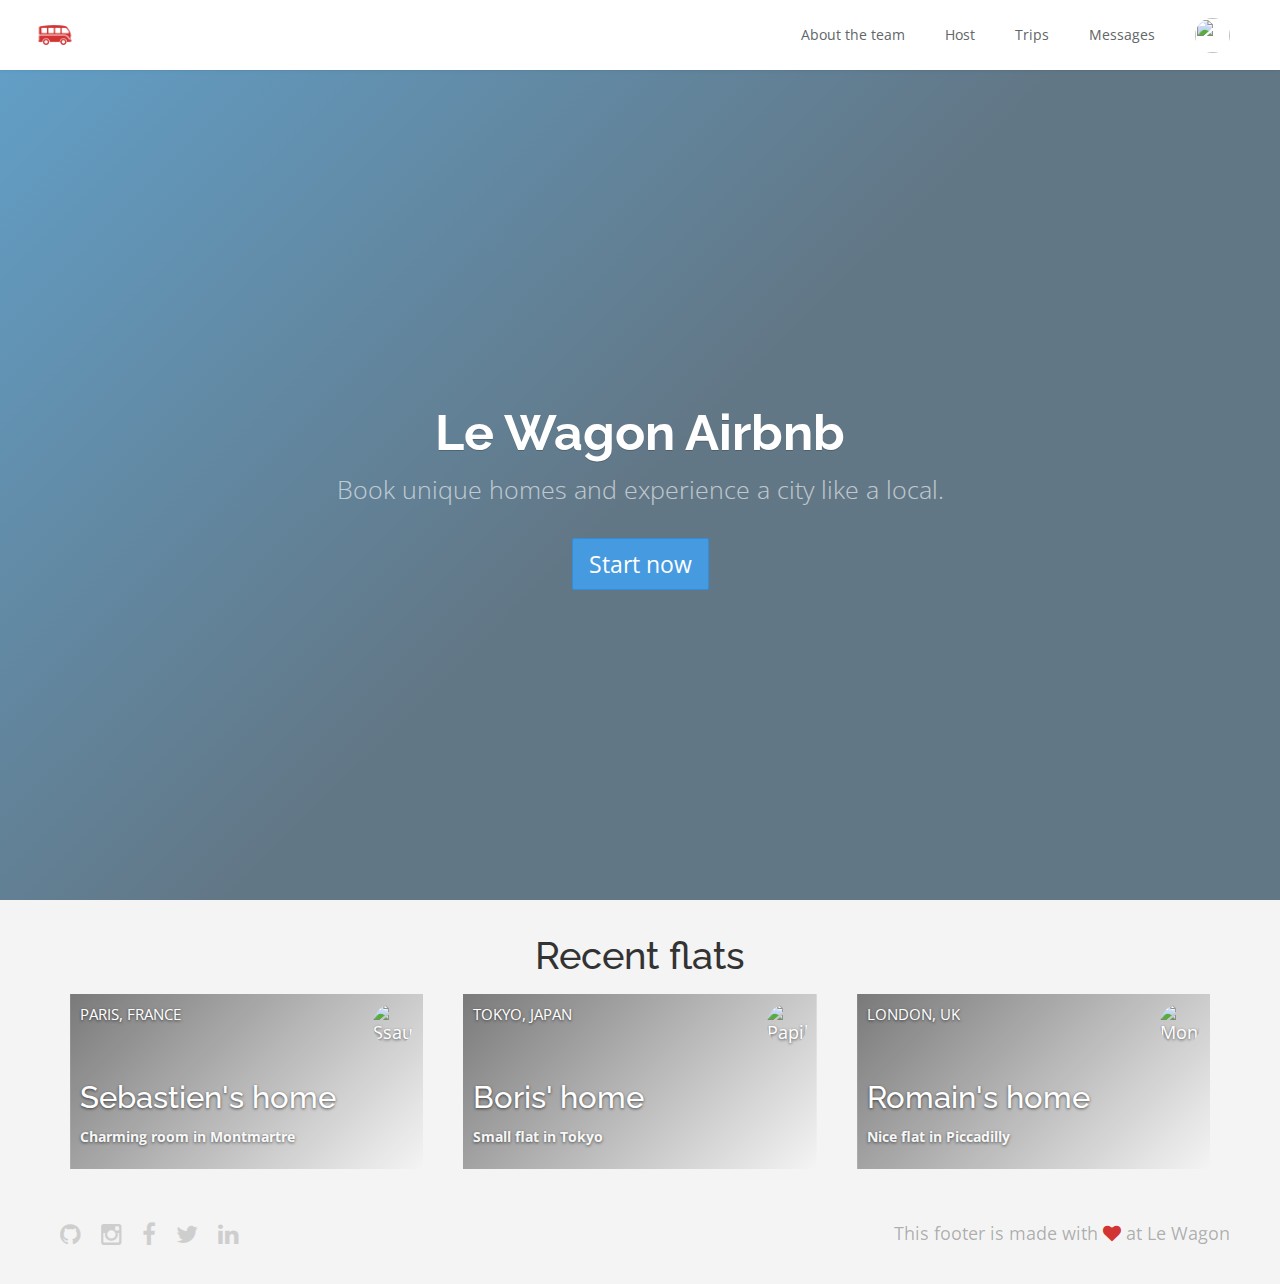
==== commit f872d1bf: "Automated commit at 2017-10-30 15:54:25 UTC by middleman-deploy 2.0.0-alpha" ====
--- a/index.html
+++ b/index.html
@@ -7,7 +7,7 @@
           content="width=device-width, initial-scale=1, shrink-to-fit=no">
     <!-- Use the title from a page's frontmatter if it has one -->
     <title></title>
-    <link href="stylesheets/application-f4642db4.css" rel="stylesheet" />
+    <link href="stylesheets/application-61af13f2.css" rel="stylesheet" />
     <script src="javascripts/application-93de88c9.js"></script>
     <link href="images/favicon-f15af148.png" rel="icon" type="image/png" />
   </head>
@@ -15,7 +15,7 @@
     <div class="navbar-wagon">
   <!-- Logo -->
   <a href="/" class="navbar-wagon-brand">
-    <img src="images/logo-acc9c0ec.png" alt="logo">
+    <img src="images/logo-acc9c0ec.png" alt="Logo" />
   </a>
 
   <!-- Right Navigation -->
@@ -55,48 +55,50 @@
 
     <div class="banner" style="background-image: linear-gradient(-225deg, rgba(0,101,168,0.6) 0%, rgba(0,36,61,0.6) 50%), url('https://kitt.lewagon.com/placeholder/cities/berlin');">
   <div class="banner-content">
-    <h1>Le Wagon Berlin</h1>
-    <p>Learn to code with us in Berlin</p>
+    <h1>Le Wagon Airbnb</h1>
+    <p>Book unique homes and experience a city like a local.</p>
     <a class="btn btn-primary btn-lg">Start now</a>
   </div>
 </div>
 
-<div class="container">
+<div class="container" id="home-flats">
+  <h2 class="text-center">Recent flats</h2>
   <div class="row">
-    <div class="col-xs-12 col-sm-4">
-    <div class="card" style="background-image: linear-gradient(rgba(0,0,0,0.3), rgba(0,0,0,0.2)), url('https://kitt.lewagon.com/placeholder/cities/paris');">
-  <div class="card-category">Popular</div>
-  <div class="card-description">
-    <h2>Paris</h2>
-    <p>Solid Apartment</p>
+      <div class="col-xs-12 col-sm-6 col-md-4">
+        <div class="card" style="background-image: linear-gradient(-225deg, rgba(0,0,0,0.5) 0%, rgba(0,0,0,0) 100%), url('https://kitt.lewagon.com/placeholder/cities/paris');">
+          <div class="card-category">Paris, France</div>
+          <div class="card-description">
+            <h3>Sebastien's home</h3>
+            <p>Charming room in Montmartre</p>
+          </div>
+          <img src="https://kitt.lewagon.com/placeholder/users/ssaunier" class="card-user" alt="Ssaunier" />
+          <a href="flats/ssaunier.html" class="card-link"></a>
+        </div>
+      </div>
+      <div class="col-xs-12 col-sm-6 col-md-4">
+        <div class="card" style="background-image: linear-gradient(-225deg, rgba(0,0,0,0.5) 0%, rgba(0,0,0,0) 100%), url('https://kitt.lewagon.com/placeholder/cities/tokyo');">
+          <div class="card-category">Tokyo, Japan</div>
+          <div class="card-description">
+            <h3>Boris' home</h3>
+            <p>Small flat in Tokyo</p>
+          </div>
+          <img src="https://kitt.lewagon.com/placeholder/users/papillard" class="card-user" alt="Papillard" />
+          <a href="flats/papillard.html" class="card-link"></a>
+        </div>
+      </div>
+      <div class="col-xs-12 col-sm-6 col-md-4">
+        <div class="card" style="background-image: linear-gradient(-225deg, rgba(0,0,0,0.5) 0%, rgba(0,0,0,0) 100%), url('https://kitt.lewagon.com/placeholder/cities/london');">
+          <div class="card-category">London, UK</div>
+          <div class="card-description">
+            <h3>Romain's home</h3>
+            <p>Nice flat in Piccadilly</p>
+          </div>
+          <img src="https://kitt.lewagon.com/placeholder/users/monsieurpaillard" class="card-user" alt="Monsieurpaillard" />
+          <a href="flats/monsieurpaillard.html" class="card-link"></a>
+        </div>
+      </div>
   </div>
-  <img src="https://kitt.lewagon.com/placeholder/users/ssaunier" class="card-user" alt="Ssaunier" />
 </div>
-</div>
-    <div class="col-xs-12 col-sm-4">
-    <div class="card" style="background-image: linear-gradient(rgba(0,0,0,0.3), rgba(0,0,0,0.2)), url('https://kitt.lewagon.com/placeholder/cities/amsterdam');">
-  <div class="card-category">Popular</div>
-  <div class="card-description">
-    <h2>Amsterdam</h2>
-    <p>Dope place</p>
-  </div>
-  <img src="https://kitt.lewagon.com/placeholder/users/papillard" class="card-user" alt="Papillard" />
-</div>
-</div>
-    <div class="col-xs-12 col-sm-4">
-    <div class="card" style="background-image: linear-gradient(rgba(0,0,0,0.3), rgba(0,0,0,0.2)), url('https://kitt.lewagon.com/placeholder/cities/shanghai');">
-  <div class="card-category">Popular</div>
-  <div class="card-description">
-    <h2>Shanghai</h2>
-    <p>Smoke free Apartment</p>
-  </div>
-  <img src="https://kitt.lewagon.com/placeholder/users/d-warehime" class="card-user" alt="D warehime" />
-</div>
-</div>
-</div>
-</div>
-
-
 
 
 
--- a/stylesheets/application-61af13f2.css
+++ b/stylesheets/application-61af13f2.css
@@ -0,0 +1,8 @@
+@import url("https://fonts.googleapis.com/css?family=Open+Sans:400,300,700|Raleway:400,100,300,700,500");/*!
+ * Bootstrap v3.3.7 (http://getbootstrap.com)
+ * Copyright 2011-2016 Twitter, Inc.
+ * Licensed under MIT (https://github.com/twbs/bootstrap/blob/master/LICENSE)
+ *//*! normalize.css v3.0.3 | MIT License | github.com/necolas/normalize.css */html{font-family:sans-serif;-ms-text-size-adjust:100%;-webkit-text-size-adjust:100%}body{margin:0}article,aside,details,figcaption,figure,footer,header,hgroup,main,menu,nav,section,summary{display:block}audio,canvas,progress,video{display:inline-block;vertical-align:baseline}audio:not([controls]){display:none;height:0}[hidden],template{display:none}a{background-color:transparent}a:active,a:hover{outline:0}abbr[title]{border-bottom:1px dotted}b,strong{font-weight:bold}dfn{font-style:italic}h1{font-size:2em;margin:0.67em 0}mark{background:#ff0;color:#000}small{font-size:80%}sub,sup{font-size:75%;line-height:0;position:relative;vertical-align:baseline}sup{top:-0.5em}sub{bottom:-0.25em}img{border:0}svg:not(:root){overflow:hidden}figure{margin:1em 40px}hr{-webkit-box-sizing:content-box;box-sizing:content-box;height:0}pre{overflow:auto}code,kbd,pre,samp{font-family:monospace, monospace;font-size:1em}button,input,optgroup,select,textarea{color:inherit;font:inherit;margin:0}button{overflow:visible}button,select{text-transform:none}button,html input[type="button"],input[type="reset"],input[type="submit"]{-webkit-appearance:button;cursor:pointer}button[disabled],html input[disabled]{cursor:default}button::-moz-focus-inner,input::-moz-focus-inner{border:0;padding:0}input{line-height:normal}input[type="checkbox"],input[type="radio"]{-webkit-box-sizing:border-box;box-sizing:border-box;padding:0}input[type="number"]::-webkit-inner-spin-button,input[type="number"]::-webkit-outer-spin-button{height:auto}input[type="search"]{-webkit-appearance:textfield;-webkit-box-sizing:content-box;box-sizing:content-box}input[type="search"]::-webkit-search-cancel-button,input[type="search"]::-webkit-search-decoration{-webkit-appearance:none}fieldset{border:1px solid #c0c0c0;margin:0 2px;padding:0.35em 0.625em 0.75em}legend{border:0;padding:0}textarea{overflow:auto}optgroup{font-weight:bold}table{border-collapse:collapse;border-spacing:0}td,th{padding:0}/*! Source: https://github.com/h5bp/html5-boilerplate/blob/master/src/css/main.css */@media print{*,*:before,*:after{background:transparent !important;color:#000 !important;-webkit-box-shadow:none !important;box-shadow:none !important;text-shadow:none !important}a,a:visited{text-decoration:underline}a[href]:after{content:" (" attr(href) ")"}abbr[title]:after{content:" (" attr(title) ")"}a[href^="#"]:after,a[href^="javascript:"]:after{content:""}pre,blockquote{border:1px solid #999;page-break-inside:avoid}thead{display:table-header-group}tr,img{page-break-inside:avoid}img{max-width:100% !important}p,h2,h3{orphans:3;widows:3}h2,h3{page-break-after:avoid}.navbar{display:none}.btn>.caret,.dropup>.btn>.caret{border-top-color:#000 !important}.label{border:1px solid #000}.table{border-collapse:collapse !important}.table td,.table th{background-color:#fff !important}.table-bordered th,.table-bordered td{border:1px solid #ddd !important}}@font-face{font-family:'Glyphicons Halflings';src:url("../assets/bootstrap/glyphicons-halflings-regular-86b6f62b.eot");src:url("../assets/bootstrap/glyphicons-halflings-regular-86b6f62b.eot?#iefix") format("embedded-opentype"),url("../assets/bootstrap/glyphicons-halflings-regular-ca35b697.woff2") format("woff2"),url("../assets/bootstrap/glyphicons-halflings-regular-278e49a8.woff") format("woff"),url("../assets/bootstrap/glyphicons-halflings-regular-44bc1850.ttf") format("truetype"),url("../assets/bootstrap/glyphicons-halflings-regular-de51a849.svg#glyphicons_halflingsregular") format("svg")}.glyphicon{position:relative;top:1px;display:inline-block;font-family:'Glyphicons Halflings';font-style:normal;font-weight:normal;line-height:1;-webkit-font-smoothing:antialiased;-moz-osx-font-smoothing:grayscale}.glyphicon-asterisk:before{content:"\002a"}.glyphicon-plus:before{content:"\002b"}.glyphicon-euro:before,.glyphicon-eur:before{content:"\20ac"}.glyphicon-minus:before{content:"\2212"}.glyphicon-cloud:before{content:"\2601"}.glyphicon-envelope:before{content:"\2709"}.glyphicon-pencil:before{content:"\270f"}.glyphicon-glass:before{content:"\e001"}.glyphicon-music:before{content:"\e002"}.glyphicon-search:before{content:"\e003"}.glyphicon-heart:before{content:"\e005"}.glyphicon-star:before{content:"\e006"}.glyphicon-star-empty:before{content:"\e007"}.glyphicon-user:before{content:"\e008"}.glyphicon-film:before{content:"\e009"}.glyphicon-th-large:before{content:"\e010"}.glyphicon-th:before{content:"\e011"}.glyphicon-th-list:before{content:"\e012"}.glyphicon-ok:before{content:"\e013"}.glyphicon-remove:before{content:"\e014"}.glyphicon-zoom-in:before{content:"\e015"}.glyphicon-zoom-out:before{content:"\e016"}.glyphicon-off:before{content:"\e017"}.glyphicon-signal:before{content:"\e018"}.glyphicon-cog:before{content:"\e019"}.glyphicon-trash:before{content:"\e020"}.glyphicon-home:before{content:"\e021"}.glyphicon-file:before{content:"\e022"}.glyphicon-time:before{content:"\e023"}.glyphicon-road:before{content:"\e024"}.glyphicon-download-alt:before{content:"\e025"}.glyphicon-download:before{content:"\e026"}.glyphicon-upload:before{content:"\e027"}.glyphicon-inbox:before{content:"\e028"}.glyphicon-play-circle:before{content:"\e029"}.glyphicon-repeat:before{content:"\e030"}.glyphicon-refresh:before{content:"\e031"}.glyphicon-list-alt:before{content:"\e032"}.glyphicon-lock:before{content:"\e033"}.glyphicon-flag:before{content:"\e034"}.glyphicon-headphones:before{content:"\e035"}.glyphicon-volume-off:before{content:"\e036"}.glyphicon-volume-down:before{content:"\e037"}.glyphicon-volume-up:before{content:"\e038"}.glyphicon-qrcode:before{content:"\e039"}.glyphicon-barcode:before{content:"\e040"}.glyphicon-tag:before{content:"\e041"}.glyphicon-tags:before{content:"\e042"}.glyphicon-book:before{content:"\e043"}.glyphicon-bookmark:before{content:"\e044"}.glyphicon-print:before{content:"\e045"}.glyphicon-camera:before{content:"\e046"}.glyphicon-font:before{content:"\e047"}.glyphicon-bold:before{content:"\e048"}.glyphicon-italic:before{content:"\e049"}.glyphicon-text-height:before{content:"\e050"}.glyphicon-text-width:before{content:"\e051"}.glyphicon-align-left:before{content:"\e052"}.glyphicon-align-center:before{content:"\e053"}.glyphicon-align-right:before{content:"\e054"}.glyphicon-align-justify:before{content:"\e055"}.glyphicon-list:before{content:"\e056"}.glyphicon-indent-left:before{content:"\e057"}.glyphicon-indent-right:before{content:"\e058"}.glyphicon-facetime-video:before{content:"\e059"}.glyphicon-picture:before{content:"\e060"}.glyphicon-map-marker:before{content:"\e062"}.glyphicon-adjust:before{content:"\e063"}.glyphicon-tint:before{content:"\e064"}.glyphicon-edit:before{content:"\e065"}.glyphicon-share:before{content:"\e066"}.glyphicon-check:before{content:"\e067"}.glyphicon-move:before{content:"\e068"}.glyphicon-step-backward:before{content:"\e069"}.glyphicon-fast-backward:before{content:"\e070"}.glyphicon-backward:before{content:"\e071"}.glyphicon-play:before{content:"\e072"}.glyphicon-pause:before{content:"\e073"}.glyphicon-stop:before{content:"\e074"}.glyphicon-forward:before{content:"\e075"}.glyphicon-fast-forward:before{content:"\e076"}.glyphicon-step-forward:before{content:"\e077"}.glyphicon-eject:before{content:"\e078"}.glyphicon-chevron-left:before{content:"\e079"}.glyphicon-chevron-right:before{content:"\e080"}.glyphicon-plus-sign:before{content:"\e081"}.glyphicon-minus-sign:before{content:"\e082"}.glyphicon-remove-sign:before{content:"\e083"}.glyphicon-ok-sign:before{content:"\e084"}.glyphicon-question-sign:before{content:"\e085"}.glyphicon-info-sign:before{content:"\e086"}.glyphicon-screenshot:before{content:"\e087"}.glyphicon-remove-circle:before{content:"\e088"}.glyphicon-ok-circle:before{content:"\e089"}.glyphicon-ban-circle:before{content:"\e090"}.glyphicon-arrow-left:before{content:"\e091"}.glyphicon-arrow-right:before{content:"\e092"}.glyphicon-arrow-up:before{content:"\e093"}.glyphicon-arrow-down:before{content:"\e094"}.glyphicon-share-alt:before{content:"\e095"}.glyphicon-resize-full:before{content:"\e096"}.glyphicon-resize-small:before{content:"\e097"}.glyphicon-exclamation-sign:before{content:"\e101"}.glyphicon-gift:before{content:"\e102"}.glyphicon-leaf:before{content:"\e103"}.glyphicon-fire:before{content:"\e104"}.glyphicon-eye-open:before{content:"\e105"}.glyphicon-eye-close:before{content:"\e106"}.glyphicon-warning-sign:before{content:"\e107"}.glyphicon-plane:before{content:"\e108"}.glyphicon-calendar:before{content:"\e109"}.glyphicon-random:before{content:"\e110"}.glyphicon-comment:before{content:"\e111"}.glyphicon-magnet:before{content:"\e112"}.glyphicon-chevron-up:before{content:"\e113"}.glyphicon-chevron-down:before{content:"\e114"}.glyphicon-retweet:before{content:"\e115"}.glyphicon-shopping-cart:before{content:"\e116"}.glyphicon-folder-close:before{content:"\e117"}.glyphicon-folder-open:before{content:"\e118"}.glyphicon-resize-vertical:before{content:"\e119"}.glyphicon-resize-horizontal:before{content:"\e120"}.glyphicon-hdd:before{content:"\e121"}.glyphicon-bullhorn:before{content:"\e122"}.glyphicon-bell:before{content:"\e123"}.glyphicon-certificate:before{content:"\e124"}.glyphicon-thumbs-up:before{content:"\e125"}.glyphicon-thumbs-down:before{content:"\e126"}.glyphicon-hand-right:before{content:"\e127"}.glyphicon-hand-left:before{content:"\e128"}.glyphicon-hand-up:before{content:"\e129"}.glyphicon-hand-down:before{content:"\e130"}.glyphicon-circle-arrow-right:before{content:"\e131"}.glyphicon-circle-arrow-left:before{content:"\e132"}.glyphicon-circle-arrow-up:before{content:"\e133"}.glyphicon-circle-arrow-down:before{content:"\e134"}.glyphicon-globe:before{content:"\e135"}.glyphicon-wrench:before{content:"\e136"}.glyphicon-tasks:before{content:"\e137"}.glyphicon-filter:before{content:"\e138"}.glyphicon-briefcase:before{content:"\e139"}.glyphicon-fullscreen:before{content:"\e140"}.glyphicon-dashboard:before{content:"\e141"}.glyphicon-paperclip:before{content:"\e142"}.glyphicon-heart-empty:before{content:"\e143"}.glyphicon-link:before{content:"\e144"}.glyphicon-phone:before{content:"\e145"}.glyphicon-pushpin:before{content:"\e146"}.glyphicon-usd:before{content:"\e148"}.glyphicon-gbp:before{content:"\e149"}.glyphicon-sort:before{content:"\e150"}.glyphicon-sort-by-alphabet:before{content:"\e151"}.glyphicon-sort-by-alphabet-alt:before{content:"\e152"}.glyphicon-sort-by-order:before{content:"\e153"}.glyphicon-sort-by-order-alt:before{content:"\e154"}.glyphicon-sort-by-attributes:before{content:"\e155"}.glyphicon-sort-by-attributes-alt:before{content:"\e156"}.glyphicon-unchecked:before{content:"\e157"}.glyphicon-expand:before{content:"\e158"}.glyphicon-collapse-down:before{content:"\e159"}.glyphicon-collapse-up:before{content:"\e160"}.glyphicon-log-in:before{content:"\e161"}.glyphicon-flash:before{content:"\e162"}.glyphicon-log-out:before{content:"\e163"}.glyphicon-new-window:before{content:"\e164"}.glyphicon-record:before{content:"\e165"}.glyphicon-save:before{content:"\e166"}.glyphicon-open:before{content:"\e167"}.glyphicon-saved:before{content:"\e168"}.glyphicon-import:before{content:"\e169"}.glyphicon-export:before{content:"\e170"}.glyphicon-send:before{content:"\e171"}.glyphicon-floppy-disk:before{content:"\e172"}.glyphicon-floppy-saved:before{content:"\e173"}.glyphicon-floppy-remove:before{content:"\e174"}.glyphicon-floppy-save:before{content:"\e175"}.glyphicon-floppy-open:before{content:"\e176"}.glyphicon-credit-card:before{content:"\e177"}.glyphicon-transfer:before{content:"\e178"}.glyphicon-cutlery:before{content:"\e179"}.glyphicon-header:before{content:"\e180"}.glyphicon-compressed:before{content:"\e181"}.glyphicon-earphone:before{content:"\e182"}.glyphicon-phone-alt:before{content:"\e183"}.glyphicon-tower:before{content:"\e184"}.glyphicon-stats:before{content:"\e185"}.glyphicon-sd-video:before{content:"\e186"}.glyphicon-hd-video:before{content:"\e187"}.glyphicon-subtitles:before{content:"\e188"}.glyphicon-sound-stereo:before{content:"\e189"}.glyphicon-sound-dolby:before{content:"\e190"}.glyphicon-sound-5-1:before{content:"\e191"}.glyphicon-sound-6-1:before{content:"\e192"}.glyphicon-sound-7-1:before{content:"\e193"}.glyphicon-copyright-mark:before{content:"\e194"}.glyphicon-registration-mark:before{content:"\e195"}.glyphicon-cloud-download:before{content:"\e197"}.glyphicon-cloud-upload:before{content:"\e198"}.glyphicon-tree-conifer:before{content:"\e199"}.glyphicon-tree-deciduous:before{content:"\e200"}.glyphicon-cd:before{content:"\e201"}.glyphicon-save-file:before{content:"\e202"}.glyphicon-open-file:before{content:"\e203"}.glyphicon-level-up:before{content:"\e204"}.glyphicon-copy:before{content:"\e205"}.glyphicon-paste:before{content:"\e206"}.glyphicon-alert:before{content:"\e209"}.glyphicon-equalizer:before{content:"\e210"}.glyphicon-king:before{content:"\e211"}.glyphicon-queen:before{content:"\e212"}.glyphicon-pawn:before{content:"\e213"}.glyphicon-bishop:before{content:"\e214"}.glyphicon-knight:before{content:"\e215"}.glyphicon-baby-formula:before{content:"\e216"}.glyphicon-tent:before{content:"\26fa"}.glyphicon-blackboard:before{content:"\e218"}.glyphicon-bed:before{content:"\e219"}.glyphicon-apple:before{content:"\f8ff"}.glyphicon-erase:before{content:"\e221"}.glyphicon-hourglass:before{content:"\231b"}.glyphicon-lamp:before{content:"\e223"}.glyphicon-duplicate:before{content:"\e224"}.glyphicon-piggy-bank:before{content:"\e225"}.glyphicon-scissors:before{content:"\e226"}.glyphicon-bitcoin:before{content:"\e227"}.glyphicon-btc:before{content:"\e227"}.glyphicon-xbt:before{content:"\e227"}.glyphicon-yen:before{content:"\00a5"}.glyphicon-jpy:before{content:"\00a5"}.glyphicon-ruble:before{content:"\20bd"}.glyphicon-rub:before{content:"\20bd"}.glyphicon-scale:before{content:"\e230"}.glyphicon-ice-lolly:before{content:"\e231"}.glyphicon-ice-lolly-tasted:before{content:"\e232"}.glyphicon-education:before{content:"\e233"}.glyphicon-option-horizontal:before{content:"\e234"}.glyphicon-option-vertical:before{content:"\e235"}.glyphicon-menu-hamburger:before{content:"\e236"}.glyphicon-modal-window:before{content:"\e237"}.glyphicon-oil:before{content:"\e238"}.glyphicon-grain:before{content:"\e239"}.glyphicon-sunglasses:before{content:"\e240"}.glyphicon-text-size:before{content:"\e241"}.glyphicon-text-color:before{content:"\e242"}.glyphicon-text-background:before{content:"\e243"}.glyphicon-object-align-top:before{content:"\e244"}.glyphicon-object-align-bottom:before{content:"\e245"}.glyphicon-object-align-horizontal:before{content:"\e246"}.glyphicon-object-align-left:before{content:"\e247"}.glyphicon-object-align-vertical:before{content:"\e248"}.glyphicon-object-align-right:before{content:"\e249"}.glyphicon-triangle-right:before{content:"\e250"}.glyphicon-triangle-left:before{content:"\e251"}.glyphicon-triangle-bottom:before{content:"\e252"}.glyphicon-triangle-top:before{content:"\e253"}.glyphicon-console:before{content:"\e254"}.glyphicon-superscript:before{content:"\e255"}.glyphicon-subscript:before{content:"\e256"}.glyphicon-menu-left:before{content:"\e257"}.glyphicon-menu-right:before{content:"\e258"}.glyphicon-menu-down:before{content:"\e259"}.glyphicon-menu-up:before{content:"\e260"}*{-webkit-box-sizing:border-box;box-sizing:border-box}*:before,*:after{-webkit-box-sizing:border-box;box-sizing:border-box}html{font-size:10px;-webkit-tap-highlight-color:transparent}body{font-family:"Open Sans", "Helvetica", "sans-serif";font-size:18px;line-height:1.42857143;color:#333333;background-color:#F4F4F4}input,button,select,textarea{font-family:inherit;font-size:inherit;line-height:inherit}a{color:#469AE0;text-decoration:none}a:hover,a:focus{color:#1f74ba;text-decoration:underline}a:focus{outline:5px auto -webkit-focus-ring-color;outline-offset:-2px}figure{margin:0}img{vertical-align:middle}.img-responsive{display:block;max-width:100%;height:auto}.img-rounded{border-radius:2px}.img-thumbnail{padding:4px;line-height:1.42857143;background-color:#F4F4F4;border:1px solid #ddd;border-radius:2px;-webkit-transition:all 0.2s ease-in-out;transition:all 0.2s ease-in-out;display:inline-block;max-width:100%;height:auto}.img-circle{border-radius:50%}hr{margin-top:25px;margin-bottom:25px;border:0;border-top:1px solid #eeeeee}.sr-only{position:absolute;width:1px;height:1px;margin:-1px;padding:0;overflow:hidden;clip:rect(0, 0, 0, 0);border:0}.sr-only-focusable:active,.sr-only-focusable:focus{position:static;width:auto;height:auto;margin:0;overflow:visible;clip:auto}[role="button"]{cursor:pointer}h1,h2,h3,h4,h5,h6,.h1,.h2,.h3,.h4,.h5,.h6{font-family:"Raleway", "Helvetica", "sans-serif";font-weight:500;line-height:1.1;color:inherit}h1 small,h1 .small,h2 small,h2 .small,h3 small,h3 .small,h4 small,h4 .small,h5 small,h5 .small,h6 small,h6 .small,.h1 small,.h1 .small,.h2 small,.h2 .small,.h3 small,.h3 .small,.h4 small,.h4 .small,.h5 small,.h5 .small,.h6 small,.h6 .small{font-weight:normal;line-height:1;color:#777777}h1,.h1,h2,.h2,h3,.h3{margin-top:25px;margin-bottom:12.5px}h1 small,h1 .small,.h1 small,.h1 .small,h2 small,h2 .small,.h2 small,.h2 .small,h3 small,h3 .small,.h3 small,.h3 .small{font-size:65%}h4,.h4,h5,.h5,h6,.h6{margin-top:12.5px;margin-bottom:12.5px}h4 small,h4 .small,.h4 small,.h4 .small,h5 small,h5 .small,.h5 small,.h5 .small,h6 small,h6 .small,.h6 small,.h6 .small{font-size:75%}h1,.h1{font-size:46px}h2,.h2{font-size:38px}h3,.h3{font-size:31px}h4,.h4{font-size:23px}h5,.h5{font-size:18px}h6,.h6{font-size:16px}p{margin:0 0 12.5px}.lead{margin-bottom:25px;font-size:20px;font-weight:300;line-height:1.4}@media (min-width: 768px){.lead{font-size:27px}}small,.small{font-size:88%}mark,.mark{background-color:#fcf8e3;padding:.2em}.text-left{text-align:left}.text-right{text-align:right}.text-center{text-align:center}.text-justify{text-align:justify}.text-nowrap{white-space:nowrap}.text-lowercase{text-transform:lowercase}.text-uppercase,.initialism{text-transform:uppercase}.text-capitalize{text-transform:capitalize}.text-muted{color:#777777}.text-primary{color:#469AE0}a.text-primary:hover,a.text-primary:focus{color:#2381d0}.text-success{color:#3c763d}a.text-success:hover,a.text-success:focus{color:#2b542c}.text-info{color:#31708f}a.text-info:hover,a.text-info:focus{color:#245269}.text-warning{color:#8a6d3b}a.text-warning:hover,a.text-warning:focus{color:#66512c}.text-danger{color:#a94442}a.text-danger:hover,a.text-danger:focus{color:#843534}.bg-primary{color:#fff}.bg-primary{background-color:#469AE0}a.bg-primary:hover,a.bg-primary:focus{background-color:#2381d0}.bg-success{background-color:#dff0d8}a.bg-success:hover,a.bg-success:focus{background-color:#c1e2b3}.bg-info{background-color:#d9edf7}a.bg-info:hover,a.bg-info:focus{background-color:#afd9ee}.bg-warning{background-color:#fcf8e3}a.bg-warning:hover,a.bg-warning:focus{background-color:#f7ecb5}.bg-danger{background-color:#f2dede}a.bg-danger:hover,a.bg-danger:focus{background-color:#e4b9b9}.page-header{padding-bottom:11.5px;margin:50px 0 25px;border-bottom:1px solid #eeeeee}ul,ol{margin-top:0;margin-bottom:12.5px}ul ul,ul ol,ol ul,ol ol{margin-bottom:0}.list-unstyled{padding-left:0;list-style:none}.list-inline{padding-left:0;list-style:none;margin-left:-5px}.list-inline>li{display:inline-block;padding-left:5px;padding-right:5px}dl{margin-top:0;margin-bottom:25px}dt,dd{line-height:1.42857143}dt{font-weight:bold}dd{margin-left:0}.dl-horizontal dd:before,.dl-horizontal dd:after{content:" ";display:table}.dl-horizontal dd:after{clear:both}@media (min-width: 768px){.dl-horizontal dt{float:left;width:160px;clear:left;text-align:right;overflow:hidden;text-overflow:ellipsis;white-space:nowrap}.dl-horizontal dd{margin-left:180px}}abbr[title],abbr[data-original-title]{cursor:help;border-bottom:1px dotted #777777}.initialism{font-size:90%}blockquote{padding:12.5px 25px;margin:0 0 25px;font-size:22.5px;border-left:5px solid #eeeeee}blockquote p:last-child,blockquote ul:last-child,blockquote ol:last-child{margin-bottom:0}blockquote footer,blockquote small,blockquote .small{display:block;font-size:80%;line-height:1.42857143;color:#777777}blockquote footer:before,blockquote small:before,blockquote .small:before{content:'\2014 \00A0'}.blockquote-reverse,blockquote.pull-right{padding-right:15px;padding-left:0;border-right:5px solid #eeeeee;border-left:0;text-align:right}.blockquote-reverse footer:before,.blockquote-reverse small:before,.blockquote-reverse .small:before,blockquote.pull-right footer:before,blockquote.pull-right small:before,blockquote.pull-right .small:before{content:''}.blockquote-reverse footer:after,.blockquote-reverse small:after,.blockquote-reverse .small:after,blockquote.pull-right footer:after,blockquote.pull-right small:after,blockquote.pull-right .small:after{content:'\00A0 \2014'}address{margin-bottom:25px;font-style:normal;line-height:1.42857143}code,kbd,pre,samp{font-family:Menlo, Monaco, Consolas, "Courier New", monospace}code{padding:2px 4px;font-size:90%;color:#c7254e;background-color:#f9f2f4;border-radius:2px}kbd{padding:2px 4px;font-size:90%;color:#fff;background-color:#333;border-radius:2px;-webkit-box-shadow:inset 0 -1px 0 rgba(0,0,0,0.25);box-shadow:inset 0 -1px 0 rgba(0,0,0,0.25)}kbd kbd{padding:0;font-size:100%;font-weight:bold;-webkit-box-shadow:none;box-shadow:none}pre{display:block;padding:12px;margin:0 0 12.5px;font-size:17px;line-height:1.42857143;word-break:break-all;word-wrap:break-word;color:#333333;background-color:#f5f5f5;border:1px solid #ccc;border-radius:2px}pre code{padding:0;font-size:inherit;color:inherit;white-space:pre-wrap;background-color:transparent;border-radius:0}.pre-scrollable{max-height:340px;overflow-y:scroll}.container{margin-right:auto;margin-left:auto;padding-left:15px;padding-right:15px}.container:before,.container:after{content:" ";display:table}.container:after{clear:both}@media (min-width: 768px){.container{width:750px}}@media (min-width: 992px){.container{width:970px}}@media (min-width: 1200px){.container{width:1170px}}.container-fluid{margin-right:auto;margin-left:auto;padding-left:15px;padding-right:15px}.container-fluid:before,.container-fluid:after{content:" ";display:table}.container-fluid:after{clear:both}.row{margin-left:-15px;margin-right:-15px}.row:before,.row:after{content:" ";display:table}.row:after{clear:both}.col-xs-1,.col-sm-1,.col-md-1,.col-lg-1,.col-xs-2,.col-sm-2,.col-md-2,.col-lg-2,.col-xs-3,.col-sm-3,.col-md-3,.col-lg-3,.col-xs-4,.col-sm-4,.col-md-4,.col-lg-4,.col-xs-5,.col-sm-5,.col-md-5,.col-lg-5,.col-xs-6,.col-sm-6,.col-md-6,.col-lg-6,.col-xs-7,.col-sm-7,.col-md-7,.col-lg-7,.col-xs-8,.col-sm-8,.col-md-8,.col-lg-8,.col-xs-9,.col-sm-9,.col-md-9,.col-lg-9,.col-xs-10,.col-sm-10,.col-md-10,.col-lg-10,.col-xs-11,.col-sm-11,.col-md-11,.col-lg-11,.col-xs-12,.col-sm-12,.col-md-12,.col-lg-12{position:relative;min-height:1px;padding-left:15px;padding-right:15px}.col-xs-1,.col-xs-2,.col-xs-3,.col-xs-4,.col-xs-5,.col-xs-6,.col-xs-7,.col-xs-8,.col-xs-9,.col-xs-10,.col-xs-11,.col-xs-12{float:left}.col-xs-1{width:8.33333333%}.col-xs-2{width:16.66666667%}.col-xs-3{width:25%}.col-xs-4{width:33.33333333%}.col-xs-5{width:41.66666667%}.col-xs-6{width:50%}.col-xs-7{width:58.33333333%}.col-xs-8{width:66.66666667%}.col-xs-9{width:75%}.col-xs-10{width:83.33333333%}.col-xs-11{width:91.66666667%}.col-xs-12{width:100%}.col-xs-pull-0{right:auto}.col-xs-pull-1{right:8.33333333%}.col-xs-pull-2{right:16.66666667%}.col-xs-pull-3{right:25%}.col-xs-pull-4{right:33.33333333%}.col-xs-pull-5{right:41.66666667%}.col-xs-pull-6{right:50%}.col-xs-pull-7{right:58.33333333%}.col-xs-pull-8{right:66.66666667%}.col-xs-pull-9{right:75%}.col-xs-pull-10{right:83.33333333%}.col-xs-pull-11{right:91.66666667%}.col-xs-pull-12{right:100%}.col-xs-push-0{left:auto}.col-xs-push-1{left:8.33333333%}.col-xs-push-2{left:16.66666667%}.col-xs-push-3{left:25%}.col-xs-push-4{left:33.33333333%}.col-xs-push-5{left:41.66666667%}.col-xs-push-6{left:50%}.col-xs-push-7{left:58.33333333%}.col-xs-push-8{left:66.66666667%}.col-xs-push-9{left:75%}.col-xs-push-10{left:83.33333333%}.col-xs-push-11{left:91.66666667%}.col-xs-push-12{left:100%}.col-xs-offset-0{margin-left:0%}.col-xs-offset-1{margin-left:8.33333333%}.col-xs-offset-2{margin-left:16.66666667%}.col-xs-offset-3{margin-left:25%}.col-xs-offset-4{margin-left:33.33333333%}.col-xs-offset-5{margin-left:41.66666667%}.col-xs-offset-6{margin-left:50%}.col-xs-offset-7{margin-left:58.33333333%}.col-xs-offset-8{margin-left:66.66666667%}.col-xs-offset-9{margin-left:75%}.col-xs-offset-10{margin-left:83.33333333%}.col-xs-offset-11{margin-left:91.66666667%}.col-xs-offset-12{margin-left:100%}@media (min-width: 768px){.col-sm-1,.col-sm-2,.col-sm-3,.col-sm-4,.col-sm-5,.col-sm-6,.col-sm-7,.col-sm-8,.col-sm-9,.col-sm-10,.col-sm-11,.col-sm-12{float:left}.col-sm-1{width:8.33333333%}.col-sm-2{width:16.66666667%}.col-sm-3{width:25%}.col-sm-4{width:33.33333333%}.col-sm-5{width:41.66666667%}.col-sm-6{width:50%}.col-sm-7{width:58.33333333%}.col-sm-8{width:66.66666667%}.col-sm-9{width:75%}.col-sm-10{width:83.33333333%}.col-sm-11{width:91.66666667%}.col-sm-12{width:100%}.col-sm-pull-0{right:auto}.col-sm-pull-1{right:8.33333333%}.col-sm-pull-2{right:16.66666667%}.col-sm-pull-3{right:25%}.col-sm-pull-4{right:33.33333333%}.col-sm-pull-5{right:41.66666667%}.col-sm-pull-6{right:50%}.col-sm-pull-7{right:58.33333333%}.col-sm-pull-8{right:66.66666667%}.col-sm-pull-9{right:75%}.col-sm-pull-10{right:83.33333333%}.col-sm-pull-11{right:91.66666667%}.col-sm-pull-12{right:100%}.col-sm-push-0{left:auto}.col-sm-push-1{left:8.33333333%}.col-sm-push-2{left:16.66666667%}.col-sm-push-3{left:25%}.col-sm-push-4{left:33.33333333%}.col-sm-push-5{left:41.66666667%}.col-sm-push-6{left:50%}.col-sm-push-7{left:58.33333333%}.col-sm-push-8{left:66.66666667%}.col-sm-push-9{left:75%}.col-sm-push-10{left:83.33333333%}.col-sm-push-11{left:91.66666667%}.col-sm-push-12{left:100%}.col-sm-offset-0{margin-left:0%}.col-sm-offset-1{margin-left:8.33333333%}.col-sm-offset-2{margin-left:16.66666667%}.col-sm-offset-3{margin-left:25%}.col-sm-offset-4{margin-left:33.33333333%}.col-sm-offset-5{margin-left:41.66666667%}.col-sm-offset-6{margin-left:50%}.col-sm-offset-7{margin-left:58.33333333%}.col-sm-offset-8{margin-left:66.66666667%}.col-sm-offset-9{margin-left:75%}.col-sm-offset-10{margin-left:83.33333333%}.col-sm-offset-11{margin-left:91.66666667%}.col-sm-offset-12{margin-left:100%}}@media (min-width: 992px){.col-md-1,.col-md-2,.col-md-3,.col-md-4,.col-md-5,.col-md-6,.col-md-7,.col-md-8,.col-md-9,.col-md-10,.col-md-11,.col-md-12{float:left}.col-md-1{width:8.33333333%}.col-md-2{width:16.66666667%}.col-md-3{width:25%}.col-md-4{width:33.33333333%}.col-md-5{width:41.66666667%}.col-md-6{width:50%}.col-md-7{width:58.33333333%}.col-md-8{width:66.66666667%}.col-md-9{width:75%}.col-md-10{width:83.33333333%}.col-md-11{width:91.66666667%}.col-md-12{width:100%}.col-md-pull-0{right:auto}.col-md-pull-1{right:8.33333333%}.col-md-pull-2{right:16.66666667%}.col-md-pull-3{right:25%}.col-md-pull-4{right:33.33333333%}.col-md-pull-5{right:41.66666667%}.col-md-pull-6{right:50%}.col-md-pull-7{right:58.33333333%}.col-md-pull-8{right:66.66666667%}.col-md-pull-9{right:75%}.col-md-pull-10{right:83.33333333%}.col-md-pull-11{right:91.66666667%}.col-md-pull-12{right:100%}.col-md-push-0{left:auto}.col-md-push-1{left:8.33333333%}.col-md-push-2{left:16.66666667%}.col-md-push-3{left:25%}.col-md-push-4{left:33.33333333%}.col-md-push-5{left:41.66666667%}.col-md-push-6{left:50%}.col-md-push-7{left:58.33333333%}.col-md-push-8{left:66.66666667%}.col-md-push-9{left:75%}.col-md-push-10{left:83.33333333%}.col-md-push-11{left:91.66666667%}.col-md-push-12{left:100%}.col-md-offset-0{margin-left:0%}.col-md-offset-1{margin-left:8.33333333%}.col-md-offset-2{margin-left:16.66666667%}.col-md-offset-3{margin-left:25%}.col-md-offset-4{margin-left:33.33333333%}.col-md-offset-5{margin-left:41.66666667%}.col-md-offset-6{margin-left:50%}.col-md-offset-7{margin-left:58.33333333%}.col-md-offset-8{margin-left:66.66666667%}.col-md-offset-9{margin-left:75%}.col-md-offset-10{margin-left:83.33333333%}.col-md-offset-11{margin-left:91.66666667%}.col-md-offset-12{margin-left:100%}}@media (min-width: 1200px){.col-lg-1,.col-lg-2,.col-lg-3,.col-lg-4,.col-lg-5,.col-lg-6,.col-lg-7,.col-lg-8,.col-lg-9,.col-lg-10,.col-lg-11,.col-lg-12{float:left}.col-lg-1{width:8.33333333%}.col-lg-2{width:16.66666667%}.col-lg-3{width:25%}.col-lg-4{width:33.33333333%}.col-lg-5{width:41.66666667%}.col-lg-6{width:50%}.col-lg-7{width:58.33333333%}.col-lg-8{width:66.66666667%}.col-lg-9{width:75%}.col-lg-10{width:83.33333333%}.col-lg-11{width:91.66666667%}.col-lg-12{width:100%}.col-lg-pull-0{right:auto}.col-lg-pull-1{right:8.33333333%}.col-lg-pull-2{right:16.66666667%}.col-lg-pull-3{right:25%}.col-lg-pull-4{right:33.33333333%}.col-lg-pull-5{right:41.66666667%}.col-lg-pull-6{right:50%}.col-lg-pull-7{right:58.33333333%}.col-lg-pull-8{right:66.66666667%}.col-lg-pull-9{right:75%}.col-lg-pull-10{right:83.33333333%}.col-lg-pull-11{right:91.66666667%}.col-lg-pull-12{right:100%}.col-lg-push-0{left:auto}.col-lg-push-1{left:8.33333333%}.col-lg-push-2{left:16.66666667%}.col-lg-push-3{left:25%}.col-lg-push-4{left:33.33333333%}.col-lg-push-5{left:41.66666667%}.col-lg-push-6{left:50%}.col-lg-push-7{left:58.33333333%}.col-lg-push-8{left:66.66666667%}.col-lg-push-9{left:75%}.col-lg-push-10{left:83.33333333%}.col-lg-push-11{left:91.66666667%}.col-lg-push-12{left:100%}.col-lg-offset-0{margin-left:0%}.col-lg-offset-1{margin-left:8.33333333%}.col-lg-offset-2{margin-left:16.66666667%}.col-lg-offset-3{margin-left:25%}.col-lg-offset-4{margin-left:33.33333333%}.col-lg-offset-5{margin-left:41.66666667%}.col-lg-offset-6{margin-left:50%}.col-lg-offset-7{margin-left:58.33333333%}.col-lg-offset-8{margin-left:66.66666667%}.col-lg-offset-9{margin-left:75%}.col-lg-offset-10{margin-left:83.33333333%}.col-lg-offset-11{margin-left:91.66666667%}.col-lg-offset-12{margin-left:100%}}table{background-color:transparent}caption{padding-top:8px;padding-bottom:8px;color:#777777;text-align:left}th{text-align:left}.table{width:100%;max-width:100%;margin-bottom:25px}.table>thead>tr>th,.table>thead>tr>td,.table>tbody>tr>th,.table>tbody>tr>td,.table>tfoot>tr>th,.table>tfoot>tr>td{padding:8px;line-height:1.42857143;vertical-align:top;border-top:1px solid #ddd}.table>thead>tr>th{vertical-align:bottom;border-bottom:2px solid #ddd}.table>caption+thead>tr:first-child>th,.table>caption+thead>tr:first-child>td,.table>colgroup+thead>tr:first-child>th,.table>colgroup+thead>tr:first-child>td,.table>thead:first-child>tr:first-child>th,.table>thead:first-child>tr:first-child>td{border-top:0}.table>tbody+tbody{border-top:2px solid #ddd}.table .table{background-color:#F4F4F4}.table-condensed>thead>tr>th,.table-condensed>thead>tr>td,.table-condensed>tbody>tr>th,.table-condensed>tbody>tr>td,.table-condensed>tfoot>tr>th,.table-condensed>tfoot>tr>td{padding:5px}.table-bordered{border:1px solid #ddd}.table-bordered>thead>tr>th,.table-bordered>thead>tr>td,.table-bordered>tbody>tr>th,.table-bordered>tbody>tr>td,.table-bordered>tfoot>tr>th,.table-bordered>tfoot>tr>td{border:1px solid #ddd}.table-bordered>thead>tr>th,.table-bordered>thead>tr>td{border-bottom-width:2px}.table-striped>tbody>tr:nth-of-type(odd){background-color:#f9f9f9}.table-hover>tbody>tr:hover{background-color:#f5f5f5}table col[class*="col-"]{position:static;float:none;display:table-column}table td[class*="col-"],table th[class*="col-"]{position:static;float:none;display:table-cell}.table>thead>tr>td.active,.table>thead>tr>th.active,.table>thead>tr.active>td,.table>thead>tr.active>th,.table>tbody>tr>td.active,.table>tbody>tr>th.active,.table>tbody>tr.active>td,.table>tbody>tr.active>th,.table>tfoot>tr>td.active,.table>tfoot>tr>th.active,.table>tfoot>tr.active>td,.table>tfoot>tr.active>th{background-color:#f5f5f5}.table-hover>tbody>tr>td.active:hover,.table-hover>tbody>tr>th.active:hover,.table-hover>tbody>tr.active:hover>td,.table-hover>tbody>tr:hover>.active,.table-hover>tbody>tr.active:hover>th{background-color:#e8e8e8}.table>thead>tr>td.success,.table>thead>tr>th.success,.table>thead>tr.success>td,.table>thead>tr.success>th,.table>tbody>tr>td.success,.table>tbody>tr>th.success,.table>tbody>tr.success>td,.table>tbody>tr.success>th,.table>tfoot>tr>td.success,.table>tfoot>tr>th.success,.table>tfoot>tr.success>td,.table>tfoot>tr.success>th{background-color:#dff0d8}.table-hover>tbody>tr>td.success:hover,.table-hover>tbody>tr>th.success:hover,.table-hover>tbody>tr.success:hover>td,.table-hover>tbody>tr:hover>.success,.table-hover>tbody>tr.success:hover>th{background-color:#d0e9c6}.table>thead>tr>td.info,.table>thead>tr>th.info,.table>thead>tr.info>td,.table>thead>tr.info>th,.table>tbody>tr>td.info,.table>tbody>tr>th.info,.table>tbody>tr.info>td,.table>tbody>tr.info>th,.table>tfoot>tr>td.info,.table>tfoot>tr>th.info,.table>tfoot>tr.info>td,.table>tfoot>tr.info>th{background-color:#d9edf7}.table-hover>tbody>tr>td.info:hover,.table-hover>tbody>tr>th.info:hover,.table-hover>tbody>tr.info:hover>td,.table-hover>tbody>tr:hover>.info,.table-hover>tbody>tr.info:hover>th{background-color:#c4e3f3}.table>thead>tr>td.warning,.table>thead>tr>th.warning,.table>thead>tr.warning>td,.table>thead>tr.warning>th,.table>tbody>tr>td.warning,.table>tbody>tr>th.warning,.table>tbody>tr.warning>td,.table>tbody>tr.warning>th,.table>tfoot>tr>td.warning,.table>tfoot>tr>th.warning,.table>tfoot>tr.warning>td,.table>tfoot>tr.warning>th{background-color:#fcf8e3}.table-hover>tbody>tr>td.warning:hover,.table-hover>tbody>tr>th.warning:hover,.table-hover>tbody>tr.warning:hover>td,.table-hover>tbody>tr:hover>.warning,.table-hover>tbody>tr.warning:hover>th{background-color:#faf2cc}.table>thead>tr>td.danger,.table>thead>tr>th.danger,.table>thead>tr.danger>td,.table>thead>tr.danger>th,.table>tbody>tr>td.danger,.table>tbody>tr>th.danger,.table>tbody>tr.danger>td,.table>tbody>tr.danger>th,.table>tfoot>tr>td.danger,.table>tfoot>tr>th.danger,.table>tfoot>tr.danger>td,.table>tfoot>tr.danger>th{background-color:#f2dede}.table-hover>tbody>tr>td.danger:hover,.table-hover>tbody>tr>th.danger:hover,.table-hover>tbody>tr.danger:hover>td,.table-hover>tbody>tr:hover>.danger,.table-hover>tbody>tr.danger:hover>th{background-color:#ebcccc}.table-responsive{overflow-x:auto;min-height:0.01%}@media screen and (max-width: 767px){.table-responsive{width:100%;margin-bottom:18.75px;overflow-y:hidden;-ms-overflow-style:-ms-autohiding-scrollbar;border:1px solid #ddd}.table-responsive>.table{margin-bottom:0}.table-responsive>.table>thead>tr>th,.table-responsive>.table>thead>tr>td,.table-responsive>.table>tbody>tr>th,.table-responsive>.table>tbody>tr>td,.table-responsive>.table>tfoot>tr>th,.table-responsive>.table>tfoot>tr>td{white-space:nowrap}.table-responsive>.table-bordered{border:0}.table-responsive>.table-bordered>thead>tr>th:first-child,.table-responsive>.table-bordered>thead>tr>td:first-child,.table-responsive>.table-bordered>tbody>tr>th:first-child,.table-responsive>.table-bordered>tbody>tr>td:first-child,.table-responsive>.table-bordered>tfoot>tr>th:first-child,.table-responsive>.table-bordered>tfoot>tr>td:first-child{border-left:0}.table-responsive>.table-bordered>thead>tr>th:last-child,.table-responsive>.table-bordered>thead>tr>td:last-child,.table-responsive>.table-bordered>tbody>tr>th:last-child,.table-responsive>.table-bordered>tbody>tr>td:last-child,.table-responsive>.table-bordered>tfoot>tr>th:last-child,.table-responsive>.table-bordered>tfoot>tr>td:last-child{border-right:0}.table-responsive>.table-bordered>tbody>tr:last-child>th,.table-responsive>.table-bordered>tbody>tr:last-child>td,.table-responsive>.table-bordered>tfoot>tr:last-child>th,.table-responsive>.table-bordered>tfoot>tr:last-child>td{border-bottom:0}}fieldset{padding:0;margin:0;border:0;min-width:0}legend{display:block;width:100%;padding:0;margin-bottom:25px;font-size:27px;line-height:inherit;color:#333333;border:0;border-bottom:1px solid #e5e5e5}label{display:inline-block;max-width:100%;margin-bottom:5px;font-weight:bold}input[type="search"]{-webkit-box-sizing:border-box;box-sizing:border-box}input[type="radio"],input[type="checkbox"]{margin:4px 0 0;margin-top:1px \9;line-height:normal}input[type="file"]{display:block}input[type="range"]{display:block;width:100%}select[multiple],select[size]{height:auto}input[type="file"]:focus,input[type="radio"]:focus,input[type="checkbox"]:focus{outline:5px auto -webkit-focus-ring-color;outline-offset:-2px}output{display:block;padding-top:7px;font-size:18px;line-height:1.42857143;color:#000000}.form-control{display:block;width:100%;height:39px;padding:6px 12px;font-size:18px;line-height:1.42857143;color:#000000;background-color:#fff;background-image:none;border:1px solid #ccc;border-radius:2px;-webkit-box-shadow:inset 0 1px 1px rgba(0,0,0,0.075);box-shadow:inset 0 1px 1px rgba(0,0,0,0.075);-webkit-transition:border-color ease-in-out 0.15s, box-shadow ease-in-out 0.15s;-webkit-transition:border-color ease-in-out 0.15s, -webkit-box-shadow ease-in-out 0.15s;transition:border-color ease-in-out 0.15s, -webkit-box-shadow ease-in-out 0.15s;transition:border-color ease-in-out 0.15s, box-shadow ease-in-out 0.15s;transition:border-color ease-in-out 0.15s, box-shadow ease-in-out 0.15s, -webkit-box-shadow ease-in-out 0.15s}.form-control:focus{border-color:#66afe9;outline:0;-webkit-box-shadow:inset 0 1px 1px rgba(0,0,0,0.075),0 0 8px rgba(102,175,233,0.6);box-shadow:inset 0 1px 1px rgba(0,0,0,0.075),0 0 8px rgba(102,175,233,0.6)}.form-control::-moz-placeholder{color:#999;opacity:1}.form-control:-ms-input-placeholder{color:#999}.form-control::-webkit-input-placeholder{color:#999}.form-control::-ms-expand{border:0;background-color:transparent}.form-control[disabled],.form-control[readonly],fieldset[disabled] .form-control{background-color:#eeeeee;opacity:1}.form-control[disabled],fieldset[disabled] .form-control{cursor:not-allowed}textarea.form-control{height:auto}input[type="search"]{-webkit-appearance:none}@media screen and (-webkit-min-device-pixel-ratio: 0){input[type="date"].form-control,input[type="time"].form-control,input[type="datetime-local"].form-control,input[type="month"].form-control{line-height:39px}input[type="date"].input-sm,.input-group-sm>input[type="date"].form-control,.input-group-sm>input[type="date"].input-group-addon,.input-group-sm>.input-group-btn>input[type="date"].btn,.input-group-sm input[type="date"],input[type="time"].input-sm,.input-group-sm>input[type="time"].form-control,.input-group-sm>input[type="time"].input-group-addon,.input-group-sm>.input-group-btn>input[type="time"].btn,.input-group-sm input[type="time"],input[type="datetime-local"].input-sm,.input-group-sm>input[type="datetime-local"].form-control,.input-group-sm>input[type="datetime-local"].input-group-addon,.input-group-sm>.input-group-btn>input[type="datetime-local"].btn,.input-group-sm input[type="datetime-local"],input[type="month"].input-sm,.input-group-sm>input[type="month"].form-control,.input-group-sm>input[type="month"].input-group-addon,.input-group-sm>.input-group-btn>input[type="month"].btn,.input-group-sm input[type="month"]{line-height:36px}input[type="date"].input-lg,.input-group-lg>input[type="date"].form-control,.input-group-lg>input[type="date"].input-group-addon,.input-group-lg>.input-group-btn>input[type="date"].btn,.input-group-lg input[type="date"],input[type="time"].input-lg,.input-group-lg>input[type="time"].form-control,.input-group-lg>input[type="time"].input-group-addon,.input-group-lg>.input-group-btn>input[type="time"].btn,.input-group-lg input[type="time"],input[type="datetime-local"].input-lg,.input-group-lg>input[type="datetime-local"].form-control,.input-group-lg>input[type="datetime-local"].input-group-addon,.input-group-lg>.input-group-btn>input[type="datetime-local"].btn,.input-group-lg input[type="datetime-local"],input[type="month"].input-lg,.input-group-lg>input[type="month"].form-control,.input-group-lg>input[type="month"].input-group-addon,.input-group-lg>.input-group-btn>input[type="month"].btn,.input-group-lg input[type="month"]{line-height:53px}}.form-group{margin-bottom:15px}.radio,.checkbox{position:relative;display:block;margin-top:10px;margin-bottom:10px}.radio label,.checkbox label{min-height:25px;padding-left:20px;margin-bottom:0;font-weight:normal;cursor:pointer}.radio input[type="radio"],.radio-inline input[type="radio"],.checkbox input[type="checkbox"],.checkbox-inline input[type="checkbox"]{position:absolute;margin-left:-20px;margin-top:4px \9}.radio+.radio,.checkbox+.checkbox{margin-top:-5px}.radio-inline,.checkbox-inline{position:relative;display:inline-block;padding-left:20px;margin-bottom:0;vertical-align:middle;font-weight:normal;cursor:pointer}.radio-inline+.radio-inline,.checkbox-inline+.checkbox-inline{margin-top:0;margin-left:10px}input[type="radio"][disabled],input[type="radio"].disabled,fieldset[disabled] input[type="radio"],input[type="checkbox"][disabled],input[type="checkbox"].disabled,fieldset[disabled] input[type="checkbox"]{cursor:not-allowed}.radio-inline.disabled,fieldset[disabled] .radio-inline,.checkbox-inline.disabled,fieldset[disabled] .checkbox-inline{cursor:not-allowed}.radio.disabled label,fieldset[disabled] .radio label,.checkbox.disabled label,fieldset[disabled] .checkbox label{cursor:not-allowed}.form-control-static{padding-top:7px;padding-bottom:7px;margin-bottom:0;min-height:43px}.form-control-static.input-lg,.input-group-lg>.form-control-static.form-control,.input-group-lg>.form-control-static.input-group-addon,.input-group-lg>.input-group-btn>.form-control-static.btn,.form-control-static.input-sm,.input-group-sm>.form-control-static.form-control,.input-group-sm>.form-control-static.input-group-addon,.input-group-sm>.input-group-btn>.form-control-static.btn{padding-left:0;padding-right:0}.input-sm,.input-group-sm>.form-control,.input-group-sm>.input-group-addon,.input-group-sm>.input-group-btn>.btn{height:36px;padding:5px 10px;font-size:16px;line-height:1.5;border-radius:2px}select.input-sm,.input-group-sm>select.form-control,.input-group-sm>select.input-group-addon,.input-group-sm>.input-group-btn>select.btn{height:36px;line-height:36px}textarea.input-sm,.input-group-sm>textarea.form-control,.input-group-sm>textarea.input-group-addon,.input-group-sm>.input-group-btn>textarea.btn,select[multiple].input-sm,.input-group-sm>select[multiple].form-control,.input-group-sm>select[multiple].input-group-addon,.input-group-sm>.input-group-btn>select[multiple].btn{height:auto}.form-group-sm .form-control{height:36px;padding:5px 10px;font-size:16px;line-height:1.5;border-radius:2px}.form-group-sm select.form-control{height:36px;line-height:36px}.form-group-sm textarea.form-control,.form-group-sm select[multiple].form-control{height:auto}.form-group-sm .form-control-static{height:36px;min-height:41px;padding:6px 10px;font-size:16px;line-height:1.5}.input-lg,.input-group-lg>.form-control,.input-group-lg>.input-group-addon,.input-group-lg>.input-group-btn>.btn{height:53px;padding:10px 16px;font-size:23px;line-height:1.3333333;border-radius:2px}select.input-lg,.input-group-lg>select.form-control,.input-group-lg>select.input-group-addon,.input-group-lg>.input-group-btn>select.btn{height:53px;line-height:53px}textarea.input-lg,.input-group-lg>textarea.form-control,.input-group-lg>textarea.input-group-addon,.input-group-lg>.input-group-btn>textarea.btn,select[multiple].input-lg,.input-group-lg>select[multiple].form-control,.input-group-lg>select[multiple].input-group-addon,.input-group-lg>.input-group-btn>select[multiple].btn{height:auto}.form-group-lg .form-control{height:53px;padding:10px 16px;font-size:23px;line-height:1.3333333;border-radius:2px}.form-group-lg select.form-control{height:53px;line-height:53px}.form-group-lg textarea.form-control,.form-group-lg select[multiple].form-control{height:auto}.form-group-lg .form-control-static{height:53px;min-height:48px;padding:11px 16px;font-size:23px;line-height:1.3333333}.has-feedback{position:relative}.has-feedback .form-control{padding-right:48.75px}.form-control-feedback{position:absolute;top:0;right:0;z-index:2;display:block;width:39px;height:39px;line-height:39px;text-align:center;pointer-events:none}.input-lg+.form-control-feedback,.input-group-lg>.form-control+.form-control-feedback,.input-group-lg>.input-group-addon+.form-control-feedback,.input-group-lg>.input-group-btn>.btn+.form-control-feedback,.input-group-lg+.form-control-feedback,.form-group-lg .form-control+.form-control-feedback{width:53px;height:53px;line-height:53px}.input-sm+.form-control-feedback,.input-group-sm>.form-control+.form-control-feedback,.input-group-sm>.input-group-addon+.form-control-feedback,.input-group-sm>.input-group-btn>.btn+.form-control-feedback,.input-group-sm+.form-control-feedback,.form-group-sm .form-control+.form-control-feedback{width:36px;height:36px;line-height:36px}.has-success .help-block,.has-success .control-label,.has-success .radio,.has-success .checkbox,.has-success .radio-inline,.has-success .checkbox-inline,.has-success.radio label,.has-success.checkbox label,.has-success.radio-inline label,.has-success.checkbox-inline label{color:#3c763d}.has-success .form-control{border-color:#3c763d;-webkit-box-shadow:inset 0 1px 1px rgba(0,0,0,0.075);box-shadow:inset 0 1px 1px rgba(0,0,0,0.075)}.has-success .form-control:focus{border-color:#2b542c;-webkit-box-shadow:inset 0 1px 1px rgba(0,0,0,0.075),0 0 6px #67b168;box-shadow:inset 0 1px 1px rgba(0,0,0,0.075),0 0 6px #67b168}.has-success .input-group-addon{color:#3c763d;border-color:#3c763d;background-color:#dff0d8}.has-success .form-control-feedback{color:#3c763d}.has-warning .help-block,.has-warning .control-label,.has-warning .radio,.has-warning .checkbox,.has-warning .radio-inline,.has-warning .checkbox-inline,.has-warning.radio label,.has-warning.checkbox label,.has-warning.radio-inline label,.has-warning.checkbox-inline label{color:#8a6d3b}.has-warning .form-control{border-color:#8a6d3b;-webkit-box-shadow:inset 0 1px 1px rgba(0,0,0,0.075);box-shadow:inset 0 1px 1px rgba(0,0,0,0.075)}.has-warning .form-control:focus{border-color:#66512c;-webkit-box-shadow:inset 0 1px 1px rgba(0,0,0,0.075),0 0 6px #c0a16b;box-shadow:inset 0 1px 1px rgba(0,0,0,0.075),0 0 6px #c0a16b}.has-warning .input-group-addon{color:#8a6d3b;border-color:#8a6d3b;background-color:#fcf8e3}.has-warning .form-control-feedback{color:#8a6d3b}.has-error .help-block,.has-error .control-label,.has-error .radio,.has-error .checkbox,.has-error .radio-inline,.has-error .checkbox-inline,.has-error.radio label,.has-error.checkbox label,.has-error.radio-inline label,.has-error.checkbox-inline label{color:#a94442}.has-error .form-control{border-color:#a94442;-webkit-box-shadow:inset 0 1px 1px rgba(0,0,0,0.075);box-shadow:inset 0 1px 1px rgba(0,0,0,0.075)}.has-error .form-control:focus{border-color:#843534;-webkit-box-shadow:inset 0 1px 1px rgba(0,0,0,0.075),0 0 6px #ce8483;box-shadow:inset 0 1px 1px rgba(0,0,0,0.075),0 0 6px #ce8483}.has-error .input-group-addon{color:#a94442;border-color:#a94442;background-color:#f2dede}.has-error .form-control-feedback{color:#a94442}.has-feedback label ~ .form-control-feedback{top:30px}.has-feedback label.sr-only ~ .form-control-feedback{top:0}.help-block{display:block;margin-top:5px;margin-bottom:10px;color:#737373}@media (min-width: 768px){.form-inline .form-group{display:inline-block;margin-bottom:0;vertical-align:middle}.form-inline .form-control{display:inline-block;width:auto;vertical-align:middle}.form-inline .form-control-static{display:inline-block}.form-inline .input-group{display:inline-table;vertical-align:middle}.form-inline .input-group .input-group-addon,.form-inline .input-group .input-group-btn,.form-inline .input-group .form-control{width:auto}.form-inline .input-group>.form-control{width:100%}.form-inline .control-label{margin-bottom:0;vertical-align:middle}.form-inline .radio,.form-inline .checkbox{display:inline-block;margin-top:0;margin-bottom:0;vertical-align:middle}.form-inline .radio label,.form-inline .checkbox label{padding-left:0}.form-inline .radio input[type="radio"],.form-inline .checkbox input[type="checkbox"]{position:relative;margin-left:0}.form-inline .has-feedback .form-control-feedback{top:0}}.form-horizontal .radio,.form-horizontal .checkbox,.form-horizontal .radio-inline,.form-horizontal .checkbox-inline{margin-top:0;margin-bottom:0;padding-top:7px}.form-horizontal .radio,.form-horizontal .checkbox{min-height:32px}.form-horizontal .form-group{margin-left:-15px;margin-right:-15px}.form-horizontal .form-group:before,.form-horizontal .form-group:after{content:" ";display:table}.form-horizontal .form-group:after{clear:both}@media (min-width: 768px){.form-horizontal .control-label{text-align:right;margin-bottom:0;padding-top:7px}}.form-horizontal .has-feedback .form-control-feedback{right:15px}@media (min-width: 768px){.form-horizontal .form-group-lg .control-label{padding-top:11px;font-size:23px}}@media (min-width: 768px){.form-horizontal .form-group-sm .control-label{padding-top:6px;font-size:16px}}.btn{display:inline-block;margin-bottom:0;font-weight:normal;text-align:center;vertical-align:middle;-ms-touch-action:manipulation;touch-action:manipulation;cursor:pointer;background-image:none;border:1px solid transparent;white-space:nowrap;padding:6px 12px;font-size:18px;line-height:1.42857143;border-radius:2px;-webkit-user-select:none;-moz-user-select:none;-ms-user-select:none;user-select:none}.btn:focus,.btn.focus,.btn:active:focus,.btn:active.focus,.btn.active:focus,.btn.active.focus{outline:5px auto -webkit-focus-ring-color;outline-offset:-2px}.btn:hover,.btn:focus,.btn.focus{color:#333;text-decoration:none}.btn:active,.btn.active{outline:0;background-image:none;-webkit-box-shadow:inset 0 3px 5px rgba(0,0,0,0.125);box-shadow:inset 0 3px 5px rgba(0,0,0,0.125)}.btn.disabled,.btn[disabled],fieldset[disabled] .btn{cursor:not-allowed;opacity:0.65;filter:alpha(opacity=65);-webkit-box-shadow:none;box-shadow:none}a.btn.disabled,fieldset[disabled] a.btn{pointer-events:none}.btn-default{color:#333;background-color:#fff;border-color:#ccc}.btn-default:focus,.btn-default.focus{color:#333;background-color:#e6e6e6;border-color:#8c8c8c}.btn-default:hover{color:#333;background-color:#e6e6e6;border-color:#adadad}.btn-default:active,.btn-default.active,.open>.btn-default.dropdown-toggle{color:#333;background-color:#e6e6e6;border-color:#adadad}.btn-default:active:hover,.btn-default:active:focus,.btn-default:active.focus,.btn-default.active:hover,.btn-default.active:focus,.btn-default.active.focus,.open>.btn-default.dropdown-toggle:hover,.open>.btn-default.dropdown-toggle:focus,.open>.btn-default.dropdown-toggle.focus{color:#333;background-color:#d4d4d4;border-color:#8c8c8c}.btn-default:active,.btn-default.active,.open>.btn-default.dropdown-toggle{background-image:none}.btn-default.disabled:hover,.btn-default.disabled:focus,.btn-default.disabled.focus,.btn-default[disabled]:hover,.btn-default[disabled]:focus,.btn-default[disabled].focus,fieldset[disabled] .btn-default:hover,fieldset[disabled] .btn-default:focus,fieldset[disabled] .btn-default.focus{background-color:#fff;border-color:#ccc}.btn-default .badge{color:#fff;background-color:#333}.btn-primary{color:#fff;background-color:#469AE0;border-color:#308edc}.btn-primary:focus,.btn-primary.focus{color:#fff;background-color:#2381d0;border-color:#144b79}.btn-primary:hover{color:#fff;background-color:#2381d0;border-color:#1e6eb2}.btn-primary:active,.btn-primary.active,.open>.btn-primary.dropdown-toggle{color:#fff;background-color:#2381d0;border-color:#1e6eb2}.btn-primary:active:hover,.btn-primary:active:focus,.btn-primary:active.focus,.btn-primary.active:hover,.btn-primary.active:focus,.btn-primary.active.focus,.open>.btn-primary.dropdown-toggle:hover,.open>.btn-primary.dropdown-toggle:focus,.open>.btn-primary.dropdown-toggle.focus{color:#fff;background-color:#1e6eb2;border-color:#144b79}.btn-primary:active,.btn-primary.active,.open>.btn-primary.dropdown-toggle{background-image:none}.btn-primary.disabled:hover,.btn-primary.disabled:focus,.btn-primary.disabled.focus,.btn-primary[disabled]:hover,.btn-primary[disabled]:focus,.btn-primary[disabled].focus,fieldset[disabled] .btn-primary:hover,fieldset[disabled] .btn-primary:focus,fieldset[disabled] .btn-primary.focus{background-color:#469AE0;border-color:#308edc}.btn-primary .badge{color:#469AE0;background-color:#fff}.btn-success{color:#fff;background-color:#32B796;border-color:#2da386}.btn-success:focus,.btn-success.focus{color:#fff;background-color:#278f75;border-color:#113f34}.btn-success:hover{color:#fff;background-color:#278f75;border-color:#1f735e}.btn-success:active,.btn-success.active,.open>.btn-success.dropdown-toggle{color:#fff;background-color:#278f75;border-color:#1f735e}.btn-success:active:hover,.btn-success:active:focus,.btn-success:active.focus,.btn-success.active:hover,.btn-success.active:focus,.btn-success.active.focus,.open>.btn-success.dropdown-toggle:hover,.open>.btn-success.dropdown-toggle:focus,.open>.btn-success.dropdown-toggle.focus{color:#fff;background-color:#1f735e;border-color:#113f34}.btn-success:active,.btn-success.active,.open>.btn-success.dropdown-toggle{background-image:none}.btn-success.disabled:hover,.btn-success.disabled:focus,.btn-success.disabled.focus,.btn-success[disabled]:hover,.btn-success[disabled]:focus,.btn-success[disabled].focus,fieldset[disabled] .btn-success:hover,fieldset[disabled] .btn-success:focus,fieldset[disabled] .btn-success.focus{background-color:#32B796;border-color:#2da386}.btn-success .badge{color:#32B796;background-color:#fff}.btn-info{color:#fff;background-color:#FDB631;border-color:#fdad18}.btn-info:focus,.btn-info.focus{color:#fff;background-color:#f9a302;border-color:#946101}.btn-info:hover{color:#fff;background-color:#f9a302;border-color:#d58c02}.btn-info:active,.btn-info.active,.open>.btn-info.dropdown-toggle{color:#fff;background-color:#f9a302;border-color:#d58c02}.btn-info:active:hover,.btn-info:active:focus,.btn-info:active.focus,.btn-info.active:hover,.btn-info.active:focus,.btn-info.active.focus,.open>.btn-info.dropdown-toggle:hover,.open>.btn-info.dropdown-toggle:focus,.open>.btn-info.dropdown-toggle.focus{color:#fff;background-color:#d58c02;border-color:#946101}.btn-info:active,.btn-info.active,.open>.btn-info.dropdown-toggle{background-image:none}.btn-info.disabled:hover,.btn-info.disabled:focus,.btn-info.disabled.focus,.btn-info[disabled]:hover,.btn-info[disabled]:focus,.btn-info[disabled].focus,fieldset[disabled] .btn-info:hover,fieldset[disabled] .btn-info:focus,fieldset[disabled] .btn-info.focus{background-color:#FDB631;border-color:#fdad18}.btn-info .badge{color:#FDB631;background-color:#fff}.btn-warning{color:#fff;background-color:#E67E22;border-color:#d67118}.btn-warning:focus,.btn-warning.focus{color:#fff;background-color:#bf6516;border-color:#64350b}.btn-warning:hover{color:#fff;background-color:#bf6516;border-color:#9f5412}.btn-warning:active,.btn-warning.active,.open>.btn-warning.dropdown-toggle{color:#fff;background-color:#bf6516;border-color:#9f5412}.btn-warning:active:hover,.btn-warning:active:focus,.btn-warning:active.focus,.btn-warning.active:hover,.btn-warning.active:focus,.btn-warning.active.focus,.open>.btn-warning.dropdown-toggle:hover,.open>.btn-warning.dropdown-toggle:focus,.open>.btn-warning.dropdown-toggle.focus{color:#fff;background-color:#9f5412;border-color:#64350b}.btn-warning:active,.btn-warning.active,.open>.btn-warning.dropdown-toggle{background-image:none}.btn-warning.disabled:hover,.btn-warning.disabled:focus,.btn-warning.disabled.focus,.btn-warning[disabled]:hover,.btn-warning[disabled]:focus,.btn-warning[disabled].focus,fieldset[disabled] .btn-warning:hover,fieldset[disabled] .btn-warning:focus,fieldset[disabled] .btn-warning.focus{background-color:#E67E22;border-color:#d67118}.btn-warning .badge{color:#E67E22;background-color:#fff}.btn-danger{color:#fff;background-color:#EE5F5B;border-color:#ec4844}.btn-danger:focus,.btn-danger.focus{color:#fff;background-color:#e9322d;border-color:#9f1411}.btn-danger:hover{color:#fff;background-color:#e9322d;border-color:#dc1c17}.btn-danger:active,.btn-danger.active,.open>.btn-danger.dropdown-toggle{color:#fff;background-color:#e9322d;border-color:#dc1c17}.btn-danger:active:hover,.btn-danger:active:focus,.btn-danger:active.focus,.btn-danger.active:hover,.btn-danger.active:focus,.btn-danger.active.focus,.open>.btn-danger.dropdown-toggle:hover,.open>.btn-danger.dropdown-toggle:focus,.open>.btn-danger.dropdown-toggle.focus{color:#fff;background-color:#dc1c17;border-color:#9f1411}.btn-danger:active,.btn-danger.active,.open>.btn-danger.dropdown-toggle{background-image:none}.btn-danger.disabled:hover,.btn-danger.disabled:focus,.btn-danger.disabled.focus,.btn-danger[disabled]:hover,.btn-danger[disabled]:focus,.btn-danger[disabled].focus,fieldset[disabled] .btn-danger:hover,fieldset[disabled] .btn-danger:focus,fieldset[disabled] .btn-danger.focus{background-color:#EE5F5B;border-color:#ec4844}.btn-danger .badge{color:#EE5F5B;background-color:#fff}.btn-link{color:#469AE0;font-weight:normal;border-radius:0}.btn-link,.btn-link:active,.btn-link.active,.btn-link[disabled],fieldset[disabled] .btn-link{background-color:transparent;-webkit-box-shadow:none;box-shadow:none}.btn-link,.btn-link:hover,.btn-link:focus,.btn-link:active{border-color:transparent}.btn-link:hover,.btn-link:focus{color:#1f74ba;text-decoration:underline;background-color:transparent}.btn-link[disabled]:hover,.btn-link[disabled]:focus,fieldset[disabled] .btn-link:hover,fieldset[disabled] .btn-link:focus{color:#777777;text-decoration:none}.btn-lg,.btn-group-lg>.btn{padding:10px 16px;font-size:23px;line-height:1.3333333;border-radius:2px}.btn-sm,.btn-group-sm>.btn{padding:5px 10px;font-size:16px;line-height:1.5;border-radius:2px}.btn-xs,.btn-group-xs>.btn{padding:1px 5px;font-size:16px;line-height:1.5;border-radius:2px}.btn-block{display:block;width:100%}.btn-block+.btn-block{margin-top:5px}input[type="submit"].btn-block,input[type="reset"].btn-block,input[type="button"].btn-block{width:100%}.fade{opacity:0;-webkit-transition:opacity 0.15s linear;transition:opacity 0.15s linear}.fade.in{opacity:1}.collapse{display:none}.collapse.in{display:block}tr.collapse.in{display:table-row}tbody.collapse.in{display:table-row-group}.collapsing{position:relative;height:0;overflow:hidden;-webkit-transition-property:height, visibility;transition-property:height, visibility;-webkit-transition-duration:0.35s;transition-duration:0.35s;-webkit-transition-timing-function:ease;transition-timing-function:ease}.caret{display:inline-block;width:0;height:0;margin-left:2px;vertical-align:middle;border-top:4px dashed;border-top:4px solid \9;border-right:4px solid transparent;border-left:4px solid transparent}.dropup,.dropdown{position:relative}.dropdown-toggle:focus{outline:0}.dropdown-menu{position:absolute;top:100%;left:0;z-index:1000;display:none;float:left;min-width:160px;padding:5px 0;margin:2px 0 0;list-style:none;font-size:18px;text-align:left;background-color:#fff;border:1px solid #ccc;border:1px solid rgba(0,0,0,0.15);border-radius:2px;-webkit-box-shadow:0 6px 12px rgba(0,0,0,0.175);box-shadow:0 6px 12px rgba(0,0,0,0.175);background-clip:padding-box}.dropdown-menu.pull-right{right:0;left:auto}.dropdown-menu .divider{height:1px;margin:11.5px 0;overflow:hidden;background-color:#e5e5e5}.dropdown-menu>li>a{display:block;padding:3px 20px;clear:both;font-weight:normal;line-height:1.42857143;color:#333333;white-space:nowrap}.dropdown-menu>li>a:hover,.dropdown-menu>li>a:focus{text-decoration:none;color:#262626;background-color:#f5f5f5}.dropdown-menu>.active>a,.dropdown-menu>.active>a:hover,.dropdown-menu>.active>a:focus{color:#fff;text-decoration:none;outline:0;background-color:#469AE0}.dropdown-menu>.disabled>a,.dropdown-menu>.disabled>a:hover,.dropdown-menu>.disabled>a:focus{color:#777777}.dropdown-menu>.disabled>a:hover,.dropdown-menu>.disabled>a:focus{text-decoration:none;background-color:transparent;background-image:none;filter:progid:DXImageTransform.Microsoft.gradient(enabled = false);cursor:not-allowed}.open>.dropdown-menu{display:block}.open>a{outline:0}.dropdown-menu-right{left:auto;right:0}.dropdown-menu-left{left:0;right:auto}.dropdown-header{display:block;padding:3px 20px;font-size:16px;line-height:1.42857143;color:#777777;white-space:nowrap}.dropdown-backdrop{position:fixed;left:0;right:0;bottom:0;top:0;z-index:990}.pull-right>.dropdown-menu{right:0;left:auto}.dropup .caret,.navbar-fixed-bottom .dropdown .caret{border-top:0;border-bottom:4px dashed;border-bottom:4px solid \9;content:""}.dropup .dropdown-menu,.navbar-fixed-bottom .dropdown .dropdown-menu{top:auto;bottom:100%;margin-bottom:2px}@media (min-width: 768px){.navbar-right .dropdown-menu{right:0;left:auto}.navbar-right .dropdown-menu-left{left:0;right:auto}}.btn-group,.btn-group-vertical{position:relative;display:inline-block;vertical-align:middle}.btn-group>.btn,.btn-group-vertical>.btn{position:relative;float:left}.btn-group>.btn:hover,.btn-group>.btn:focus,.btn-group>.btn:active,.btn-group>.btn.active,.btn-group-vertical>.btn:hover,.btn-group-vertical>.btn:focus,.btn-group-vertical>.btn:active,.btn-group-vertical>.btn.active{z-index:2}.btn-group .btn+.btn,.btn-group .btn+.btn-group,.btn-group .btn-group+.btn,.btn-group .btn-group+.btn-group{margin-left:-1px}.btn-toolbar{margin-left:-5px}.btn-toolbar:before,.btn-toolbar:after{content:" ";display:table}.btn-toolbar:after{clear:both}.btn-toolbar .btn,.btn-toolbar .btn-group,.btn-toolbar .input-group{float:left}.btn-toolbar>.btn,.btn-toolbar>.btn-group,.btn-toolbar>.input-group{margin-left:5px}.btn-group>.btn:not(:first-child):not(:last-child):not(.dropdown-toggle){border-radius:0}.btn-group>.btn:first-child{margin-left:0}.btn-group>.btn:first-child:not(:last-child):not(.dropdown-toggle){border-bottom-right-radius:0;border-top-right-radius:0}.btn-group>.btn:last-child:not(:first-child),.btn-group>.dropdown-toggle:not(:first-child){border-bottom-left-radius:0;border-top-left-radius:0}.btn-group>.btn-group{float:left}.btn-group>.btn-group:not(:first-child):not(:last-child)>.btn{border-radius:0}.btn-group>.btn-group:first-child:not(:last-child)>.btn:last-child,.btn-group>.btn-group:first-child:not(:last-child)>.dropdown-toggle{border-bottom-right-radius:0;border-top-right-radius:0}.btn-group>.btn-group:last-child:not(:first-child)>.btn:first-child{border-bottom-left-radius:0;border-top-left-radius:0}.btn-group .dropdown-toggle:active,.btn-group.open .dropdown-toggle{outline:0}.btn-group>.btn+.dropdown-toggle{padding-left:8px;padding-right:8px}.btn-group>.btn-lg+.dropdown-toggle,.btn-group-lg.btn-group>.btn+.dropdown-toggle{padding-left:12px;padding-right:12px}.btn-group.open .dropdown-toggle{-webkit-box-shadow:inset 0 3px 5px rgba(0,0,0,0.125);box-shadow:inset 0 3px 5px rgba(0,0,0,0.125)}.btn-group.open .dropdown-toggle.btn-link{-webkit-box-shadow:none;box-shadow:none}.btn .caret{margin-left:0}.btn-lg .caret,.btn-group-lg>.btn .caret{border-width:5px 5px 0;border-bottom-width:0}.dropup .btn-lg .caret,.dropup .btn-group-lg>.btn .caret{border-width:0 5px 5px}.btn-group-vertical>.btn,.btn-group-vertical>.btn-group,.btn-group-vertical>.btn-group>.btn{display:block;float:none;width:100%;max-width:100%}.btn-group-vertical>.btn-group:before,.btn-group-vertical>.btn-group:after{content:" ";display:table}.btn-group-vertical>.btn-group:after{clear:both}.btn-group-vertical>.btn-group>.btn{float:none}.btn-group-vertical>.btn+.btn,.btn-group-vertical>.btn+.btn-group,.btn-group-vertical>.btn-group+.btn,.btn-group-vertical>.btn-group+.btn-group{margin-top:-1px;margin-left:0}.btn-group-vertical>.btn:not(:first-child):not(:last-child){border-radius:0}.btn-group-vertical>.btn:first-child:not(:last-child){border-top-right-radius:2px;border-top-left-radius:2px;border-bottom-right-radius:0;border-bottom-left-radius:0}.btn-group-vertical>.btn:last-child:not(:first-child){border-top-right-radius:0;border-top-left-radius:0;border-bottom-right-radius:2px;border-bottom-left-radius:2px}.btn-group-vertical>.btn-group:not(:first-child):not(:last-child)>.btn{border-radius:0}.btn-group-vertical>.btn-group:first-child:not(:last-child)>.btn:last-child,.btn-group-vertical>.btn-group:first-child:not(:last-child)>.dropdown-toggle{border-bottom-right-radius:0;border-bottom-left-radius:0}.btn-group-vertical>.btn-group:last-child:not(:first-child)>.btn:first-child{border-top-right-radius:0;border-top-left-radius:0}.btn-group-justified{display:table;width:100%;table-layout:fixed;border-collapse:separate}.btn-group-justified>.btn,.btn-group-justified>.btn-group{float:none;display:table-cell;width:1%}.btn-group-justified>.btn-group .btn{width:100%}.btn-group-justified>.btn-group .dropdown-menu{left:auto}[data-toggle="buttons"]>.btn input[type="radio"],[data-toggle="buttons"]>.btn input[type="checkbox"],[data-toggle="buttons"]>.btn-group>.btn input[type="radio"],[data-toggle="buttons"]>.btn-group>.btn input[type="checkbox"]{position:absolute;clip:rect(0, 0, 0, 0);pointer-events:none}.input-group{position:relative;display:table;border-collapse:separate}.input-group[class*="col-"]{float:none;padding-left:0;padding-right:0}.input-group .form-control{position:relative;z-index:2;float:left;width:100%;margin-bottom:0}.input-group .form-control:focus{z-index:3}.input-group-addon,.input-group-btn,.input-group .form-control{display:table-cell}.input-group-addon:not(:first-child):not(:last-child),.input-group-btn:not(:first-child):not(:last-child),.input-group .form-control:not(:first-child):not(:last-child){border-radius:0}.input-group-addon,.input-group-btn{width:1%;white-space:nowrap;vertical-align:middle}.input-group-addon{padding:6px 12px;font-size:18px;font-weight:normal;line-height:1;color:#000000;text-align:center;background-color:#eeeeee;border:1px solid #ccc;border-radius:2px}.input-group-addon.input-sm,.input-group-sm>.input-group-addon,.input-group-sm>.input-group-btn>.input-group-addon.btn{padding:5px 10px;font-size:16px;border-radius:2px}.input-group-addon.input-lg,.input-group-lg>.input-group-addon,.input-group-lg>.input-group-btn>.input-group-addon.btn{padding:10px 16px;font-size:23px;border-radius:2px}.input-group-addon input[type="radio"],.input-group-addon input[type="checkbox"]{margin-top:0}.input-group .form-control:first-child,.input-group-addon:first-child,.input-group-btn:first-child>.btn,.input-group-btn:first-child>.btn-group>.btn,.input-group-btn:first-child>.dropdown-toggle,.input-group-btn:last-child>.btn:not(:last-child):not(.dropdown-toggle),.input-group-btn:last-child>.btn-group:not(:last-child)>.btn{border-bottom-right-radius:0;border-top-right-radius:0}.input-group-addon:first-child{border-right:0}.input-group .form-control:last-child,.input-group-addon:last-child,.input-group-btn:last-child>.btn,.input-group-btn:last-child>.btn-group>.btn,.input-group-btn:last-child>.dropdown-toggle,.input-group-btn:first-child>.btn:not(:first-child),.input-group-btn:first-child>.btn-group:not(:first-child)>.btn{border-bottom-left-radius:0;border-top-left-radius:0}.input-group-addon:last-child{border-left:0}.input-group-btn{position:relative;font-size:0;white-space:nowrap}.input-group-btn>.btn{position:relative}.input-group-btn>.btn+.btn{margin-left:-1px}.input-group-btn>.btn:hover,.input-group-btn>.btn:focus,.input-group-btn>.btn:active{z-index:2}.input-group-btn:first-child>.btn,.input-group-btn:first-child>.btn-group{margin-right:-1px}.input-group-btn:last-child>.btn,.input-group-btn:last-child>.btn-group{z-index:2;margin-left:-1px}.nav{margin-bottom:0;padding-left:0;list-style:none}.nav:before,.nav:after{content:" ";display:table}.nav:after{clear:both}.nav>li{position:relative;display:block}.nav>li>a{position:relative;display:block;padding:10px 15px}.nav>li>a:hover,.nav>li>a:focus{text-decoration:none;background-color:#eeeeee}.nav>li.disabled>a{color:#777777}.nav>li.disabled>a:hover,.nav>li.disabled>a:focus{color:#777777;text-decoration:none;background-color:transparent;cursor:not-allowed}.nav .open>a,.nav .open>a:hover,.nav .open>a:focus{background-color:#eeeeee;border-color:#469AE0}.nav .nav-divider{height:1px;margin:11.5px 0;overflow:hidden;background-color:#e5e5e5}.nav>li>a>img{max-width:none}.nav-tabs{border-bottom:1px solid #ddd}.nav-tabs>li{float:left;margin-bottom:-1px}.nav-tabs>li>a{margin-right:2px;line-height:1.42857143;border:1px solid transparent;border-radius:2px 2px 0 0}.nav-tabs>li>a:hover{border-color:#eeeeee #eeeeee #ddd}.nav-tabs>li.active>a,.nav-tabs>li.active>a:hover,.nav-tabs>li.active>a:focus{color:#000000;background-color:#F4F4F4;border:1px solid #ddd;border-bottom-color:transparent;cursor:default}.nav-pills>li{float:left}.nav-pills>li>a{border-radius:2px}.nav-pills>li+li{margin-left:2px}.nav-pills>li.active>a,.nav-pills>li.active>a:hover,.nav-pills>li.active>a:focus{color:#fff;background-color:#469AE0}.nav-stacked>li{float:none}.nav-stacked>li+li{margin-top:2px;margin-left:0}.nav-justified,.nav-tabs.nav-justified{width:100%}.nav-justified>li,.nav-tabs.nav-justified>li{float:none}.nav-justified>li>a,.nav-tabs.nav-justified>li>a{text-align:center;margin-bottom:5px}.nav-justified>.dropdown .dropdown-menu{top:auto;left:auto}@media (min-width: 768px){.nav-justified>li,.nav-tabs.nav-justified>li{display:table-cell;width:1%}.nav-justified>li>a,.nav-tabs.nav-justified>li>a{margin-bottom:0}}.nav-tabs-justified,.nav-tabs.nav-justified{border-bottom:0}.nav-tabs-justified>li>a,.nav-tabs.nav-justified>li>a{margin-right:0;border-radius:2px}.nav-tabs-justified>.active>a,.nav-tabs.nav-justified>.active>a,.nav-tabs-justified>.active>a:hover,.nav-tabs.nav-justified>.active>a:hover,.nav-tabs-justified>.active>a:focus,.nav-tabs.nav-justified>.active>a:focus{border:1px solid #ddd}@media (min-width: 768px){.nav-tabs-justified>li>a,.nav-tabs.nav-justified>li>a{border-bottom:1px solid #ddd;border-radius:2px 2px 0 0}.nav-tabs-justified>.active>a,.nav-tabs.nav-justified>.active>a,.nav-tabs-justified>.active>a:hover,.nav-tabs.nav-justified>.active>a:hover,.nav-tabs-justified>.active>a:focus,.nav-tabs.nav-justified>.active>a:focus{border-bottom-color:#F4F4F4}}.tab-content>.tab-pane{display:none}.tab-content>.active{display:block}.nav-tabs .dropdown-menu{margin-top:-1px;border-top-right-radius:0;border-top-left-radius:0}.navbar{position:relative;min-height:50px;margin-bottom:25px;border:1px solid transparent}.navbar:before,.navbar:after{content:" ";display:table}.navbar:after{clear:both}@media (min-width: 768px){.navbar{border-radius:2px}}.navbar-header:before,.navbar-header:after{content:" ";display:table}.navbar-header:after{clear:both}@media (min-width: 768px){.navbar-header{float:left}}.navbar-collapse{overflow-x:visible;padding-right:15px;padding-left:15px;border-top:1px solid transparent;-webkit-box-shadow:inset 0 1px 0 rgba(255,255,255,0.1);box-shadow:inset 0 1px 0 rgba(255,255,255,0.1);-webkit-overflow-scrolling:touch}.navbar-collapse:before,.navbar-collapse:after{content:" ";display:table}.navbar-collapse:after{clear:both}.navbar-collapse.in{overflow-y:auto}@media (min-width: 768px){.navbar-collapse{width:auto;border-top:0;-webkit-box-shadow:none;box-shadow:none}.navbar-collapse.collapse{display:block !important;height:auto !important;padding-bottom:0;overflow:visible !important}.navbar-collapse.in{overflow-y:visible}.navbar-fixed-top .navbar-collapse,.navbar-static-top .navbar-collapse,.navbar-fixed-bottom .navbar-collapse{padding-left:0;padding-right:0}}.navbar-fixed-top .navbar-collapse,.navbar-fixed-bottom .navbar-collapse{max-height:340px}@media (max-device-width: 480px) and (orientation: landscape){.navbar-fixed-top .navbar-collapse,.navbar-fixed-bottom .navbar-collapse{max-height:200px}}.container>.navbar-header,.container>.navbar-collapse,.container-fluid>.navbar-header,.container-fluid>.navbar-collapse{margin-right:-15px;margin-left:-15px}@media (min-width: 768px){.container>.navbar-header,.container>.navbar-collapse,.container-fluid>.navbar-header,.container-fluid>.navbar-collapse{margin-right:0;margin-left:0}}.navbar-static-top{z-index:1000;border-width:0 0 1px}@media (min-width: 768px){.navbar-static-top{border-radius:0}}.navbar-fixed-top,.navbar-fixed-bottom{position:fixed;right:0;left:0;z-index:1030}@media (min-width: 768px){.navbar-fixed-top,.navbar-fixed-bottom{border-radius:0}}.navbar-fixed-top{top:0;border-width:0 0 1px}.navbar-fixed-bottom{bottom:0;margin-bottom:0;border-width:1px 0 0}.navbar-brand{float:left;padding:12.5px 15px;font-size:23px;line-height:25px;height:50px}.navbar-brand:hover,.navbar-brand:focus{text-decoration:none}.navbar-brand>img{display:block}@media (min-width: 768px){.navbar>.container .navbar-brand,.navbar>.container-fluid .navbar-brand{margin-left:-15px}}.navbar-toggle{position:relative;float:right;margin-right:15px;padding:9px 10px;margin-top:8px;margin-bottom:8px;background-color:transparent;background-image:none;border:1px solid transparent;border-radius:2px}.navbar-toggle:focus{outline:0}.navbar-toggle .icon-bar{display:block;width:22px;height:2px;border-radius:1px}.navbar-toggle .icon-bar+.icon-bar{margin-top:4px}@media (min-width: 768px){.navbar-toggle{display:none}}.navbar-nav{margin:6.25px -15px}.navbar-nav>li>a{padding-top:10px;padding-bottom:10px;line-height:25px}@media (max-width: 767px){.navbar-nav .open .dropdown-menu{position:static;float:none;width:auto;margin-top:0;background-color:transparent;border:0;-webkit-box-shadow:none;box-shadow:none}.navbar-nav .open .dropdown-menu>li>a,.navbar-nav .open .dropdown-menu .dropdown-header{padding:5px 15px 5px 25px}.navbar-nav .open .dropdown-menu>li>a{line-height:25px}.navbar-nav .open .dropdown-menu>li>a:hover,.navbar-nav .open .dropdown-menu>li>a:focus{background-image:none}}@media (min-width: 768px){.navbar-nav{float:left;margin:0}.navbar-nav>li{float:left}.navbar-nav>li>a{padding-top:12.5px;padding-bottom:12.5px}}.navbar-form{margin-left:-15px;margin-right:-15px;padding:10px 15px;border-top:1px solid transparent;border-bottom:1px solid transparent;-webkit-box-shadow:inset 0 1px 0 rgba(255,255,255,0.1),0 1px 0 rgba(255,255,255,0.1);box-shadow:inset 0 1px 0 rgba(255,255,255,0.1),0 1px 0 rgba(255,255,255,0.1);margin-top:5.5px;margin-bottom:5.5px}@media (min-width: 768px){.navbar-form .form-group{display:inline-block;margin-bottom:0;vertical-align:middle}.navbar-form .form-control{display:inline-block;width:auto;vertical-align:middle}.navbar-form .form-control-static{display:inline-block}.navbar-form .input-group{display:inline-table;vertical-align:middle}.navbar-form .input-group .input-group-addon,.navbar-form .input-group .input-group-btn,.navbar-form .input-group .form-control{width:auto}.navbar-form .input-group>.form-control{width:100%}.navbar-form .control-label{margin-bottom:0;vertical-align:middle}.navbar-form .radio,.navbar-form .checkbox{display:inline-block;margin-top:0;margin-bottom:0;vertical-align:middle}.navbar-form .radio label,.navbar-form .checkbox label{padding-left:0}.navbar-form .radio input[type="radio"],.navbar-form .checkbox input[type="checkbox"]{position:relative;margin-left:0}.navbar-form .has-feedback .form-control-feedback{top:0}}@media (max-width: 767px){.navbar-form .form-group{margin-bottom:5px}.navbar-form .form-group:last-child{margin-bottom:0}}@media (min-width: 768px){.navbar-form{width:auto;border:0;margin-left:0;margin-right:0;padding-top:0;padding-bottom:0;-webkit-box-shadow:none;box-shadow:none}}.navbar-nav>li>.dropdown-menu{margin-top:0;border-top-right-radius:0;border-top-left-radius:0}.navbar-fixed-bottom .navbar-nav>li>.dropdown-menu{margin-bottom:0;border-top-right-radius:2px;border-top-left-radius:2px;border-bottom-right-radius:0;border-bottom-left-radius:0}.navbar-btn{margin-top:5.5px;margin-bottom:5.5px}.navbar-btn.btn-sm,.btn-group-sm>.navbar-btn.btn{margin-top:7px;margin-bottom:7px}.navbar-btn.btn-xs,.btn-group-xs>.navbar-btn.btn{margin-top:14px;margin-bottom:14px}.navbar-text{margin-top:12.5px;margin-bottom:12.5px}@media (min-width: 768px){.navbar-text{float:left;margin-left:15px;margin-right:15px}}@media (min-width: 768px){.navbar-left{float:left !important}.navbar-right{float:right !important;margin-right:-15px}.navbar-right ~ .navbar-right{margin-right:0}}.navbar-default{background-color:#f8f8f8;border-color:#e7e7e7}.navbar-default .navbar-brand{color:#777}.navbar-default .navbar-brand:hover,.navbar-default .navbar-brand:focus{color:#5e5e5e;background-color:transparent}.navbar-default .navbar-text{color:#777}.navbar-default .navbar-nav>li>a{color:#777}.navbar-default .navbar-nav>li>a:hover,.navbar-default .navbar-nav>li>a:focus{color:#333;background-color:transparent}.navbar-default .navbar-nav>.active>a,.navbar-default .navbar-nav>.active>a:hover,.navbar-default .navbar-nav>.active>a:focus{color:#555;background-color:#e7e7e7}.navbar-default .navbar-nav>.disabled>a,.navbar-default .navbar-nav>.disabled>a:hover,.navbar-default .navbar-nav>.disabled>a:focus{color:#ccc;background-color:transparent}.navbar-default .navbar-toggle{border-color:#ddd}.navbar-default .navbar-toggle:hover,.navbar-default .navbar-toggle:focus{background-color:#ddd}.navbar-default .navbar-toggle .icon-bar{background-color:#888}.navbar-default .navbar-collapse,.navbar-default .navbar-form{border-color:#e7e7e7}.navbar-default .navbar-nav>.open>a,.navbar-default .navbar-nav>.open>a:hover,.navbar-default .navbar-nav>.open>a:focus{background-color:#e7e7e7;color:#555}@media (max-width: 767px){.navbar-default .navbar-nav .open .dropdown-menu>li>a{color:#777}.navbar-default .navbar-nav .open .dropdown-menu>li>a:hover,.navbar-default .navbar-nav .open .dropdown-menu>li>a:focus{color:#333;background-color:transparent}.navbar-default .navbar-nav .open .dropdown-menu>.active>a,.navbar-default .navbar-nav .open .dropdown-menu>.active>a:hover,.navbar-default .navbar-nav .open .dropdown-menu>.active>a:focus{color:#555;background-color:#e7e7e7}.navbar-default .navbar-nav .open .dropdown-menu>.disabled>a,.navbar-default .navbar-nav .open .dropdown-menu>.disabled>a:hover,.navbar-default .navbar-nav .open .dropdown-menu>.disabled>a:focus{color:#ccc;background-color:transparent}}.navbar-default .navbar-link{color:#777}.navbar-default .navbar-link:hover{color:#333}.navbar-default .btn-link{color:#777}.navbar-default .btn-link:hover,.navbar-default .btn-link:focus{color:#333}.navbar-default .btn-link[disabled]:hover,.navbar-default .btn-link[disabled]:focus,fieldset[disabled] .navbar-default .btn-link:hover,fieldset[disabled] .navbar-default .btn-link:focus{color:#ccc}.navbar-inverse{background-color:#222;border-color:#090909}.navbar-inverse .navbar-brand{color:#9d9d9d}.navbar-inverse .navbar-brand:hover,.navbar-inverse .navbar-brand:focus{color:#fff;background-color:transparent}.navbar-inverse .navbar-text{color:#9d9d9d}.navbar-inverse .navbar-nav>li>a{color:#9d9d9d}.navbar-inverse .navbar-nav>li>a:hover,.navbar-inverse .navbar-nav>li>a:focus{color:#fff;background-color:transparent}.navbar-inverse .navbar-nav>.active>a,.navbar-inverse .navbar-nav>.active>a:hover,.navbar-inverse .navbar-nav>.active>a:focus{color:#fff;background-color:#090909}.navbar-inverse .navbar-nav>.disabled>a,.navbar-inverse .navbar-nav>.disabled>a:hover,.navbar-inverse .navbar-nav>.disabled>a:focus{color:#444;background-color:transparent}.navbar-inverse .navbar-toggle{border-color:#333}.navbar-inverse .navbar-toggle:hover,.navbar-inverse .navbar-toggle:focus{background-color:#333}.navbar-inverse .navbar-toggle .icon-bar{background-color:#fff}.navbar-inverse .navbar-collapse,.navbar-inverse .navbar-form{border-color:#101010}.navbar-inverse .navbar-nav>.open>a,.navbar-inverse .navbar-nav>.open>a:hover,.navbar-inverse .navbar-nav>.open>a:focus{background-color:#090909;color:#fff}@media (max-width: 767px){.navbar-inverse .navbar-nav .open .dropdown-menu>.dropdown-header{border-color:#090909}.navbar-inverse .navbar-nav .open .dropdown-menu .divider{background-color:#090909}.navbar-inverse .navbar-nav .open .dropdown-menu>li>a{color:#9d9d9d}.navbar-inverse .navbar-nav .open .dropdown-menu>li>a:hover,.navbar-inverse .navbar-nav .open .dropdown-menu>li>a:focus{color:#fff;background-color:transparent}.navbar-inverse .navbar-nav .open .dropdown-menu>.active>a,.navbar-inverse .navbar-nav .open .dropdown-menu>.active>a:hover,.navbar-inverse .navbar-nav .open .dropdown-menu>.active>a:focus{color:#fff;background-color:#090909}.navbar-inverse .navbar-nav .open .dropdown-menu>.disabled>a,.navbar-inverse .navbar-nav .open .dropdown-menu>.disabled>a:hover,.navbar-inverse .navbar-nav .open .dropdown-menu>.disabled>a:focus{color:#444;background-color:transparent}}.navbar-inverse .navbar-link{color:#9d9d9d}.navbar-inverse .navbar-link:hover{color:#fff}.navbar-inverse .btn-link{color:#9d9d9d}.navbar-inverse .btn-link:hover,.navbar-inverse .btn-link:focus{color:#fff}.navbar-inverse .btn-link[disabled]:hover,.navbar-inverse .btn-link[disabled]:focus,fieldset[disabled] .navbar-inverse .btn-link:hover,fieldset[disabled] .navbar-inverse .btn-link:focus{color:#444}.breadcrumb{padding:8px 15px;margin-bottom:25px;list-style:none;background-color:#f5f5f5;border-radius:2px}.breadcrumb>li{display:inline-block}.breadcrumb>li+li:before{content:"/ ";padding:0 5px;color:#ccc}.breadcrumb>.active{color:#777777}.pagination{display:inline-block;padding-left:0;margin:25px 0;border-radius:2px}.pagination>li{display:inline}.pagination>li>a,.pagination>li>span{position:relative;float:left;padding:6px 12px;line-height:1.42857143;text-decoration:none;color:#469AE0;background-color:#fff;border:1px solid #ddd;margin-left:-1px}.pagination>li:first-child>a,.pagination>li:first-child>span{margin-left:0;border-bottom-left-radius:2px;border-top-left-radius:2px}.pagination>li:last-child>a,.pagination>li:last-child>span{border-bottom-right-radius:2px;border-top-right-radius:2px}.pagination>li>a:hover,.pagination>li>a:focus,.pagination>li>span:hover,.pagination>li>span:focus{z-index:2;color:#1f74ba;background-color:#eeeeee;border-color:#ddd}.pagination>.active>a,.pagination>.active>a:hover,.pagination>.active>a:focus,.pagination>.active>span,.pagination>.active>span:hover,.pagination>.active>span:focus{z-index:3;color:#fff;background-color:#469AE0;border-color:#469AE0;cursor:default}.pagination>.disabled>span,.pagination>.disabled>span:hover,.pagination>.disabled>span:focus,.pagination>.disabled>a,.pagination>.disabled>a:hover,.pagination>.disabled>a:focus{color:#777777;background-color:#fff;border-color:#ddd;cursor:not-allowed}.pagination-lg>li>a,.pagination-lg>li>span{padding:10px 16px;font-size:23px;line-height:1.3333333}.pagination-lg>li:first-child>a,.pagination-lg>li:first-child>span{border-bottom-left-radius:2px;border-top-left-radius:2px}.pagination-lg>li:last-child>a,.pagination-lg>li:last-child>span{border-bottom-right-radius:2px;border-top-right-radius:2px}.pagination-sm>li>a,.pagination-sm>li>span{padding:5px 10px;font-size:16px;line-height:1.5}.pagination-sm>li:first-child>a,.pagination-sm>li:first-child>span{border-bottom-left-radius:2px;border-top-left-radius:2px}.pagination-sm>li:last-child>a,.pagination-sm>li:last-child>span{border-bottom-right-radius:2px;border-top-right-radius:2px}.pager{padding-left:0;margin:25px 0;list-style:none;text-align:center}.pager:before,.pager:after{content:" ";display:table}.pager:after{clear:both}.pager li{display:inline}.pager li>a,.pager li>span{display:inline-block;padding:5px 14px;background-color:#fff;border:1px solid #ddd;border-radius:15px}.pager li>a:hover,.pager li>a:focus{text-decoration:none;background-color:#eeeeee}.pager .next>a,.pager .next>span{float:right}.pager .previous>a,.pager .previous>span{float:left}.pager .disabled>a,.pager .disabled>a:hover,.pager .disabled>a:focus,.pager .disabled>span{color:#777777;background-color:#fff;cursor:not-allowed}.label{display:inline;padding:.2em .6em .3em;font-size:75%;font-weight:bold;line-height:1;color:#fff;text-align:center;white-space:nowrap;vertical-align:baseline;border-radius:.25em}.label:empty{display:none}.btn .label{position:relative;top:-1px}a.label:hover,a.label:focus{color:#fff;text-decoration:none;cursor:pointer}.label-default{background-color:#777777}.label-default[href]:hover,.label-default[href]:focus{background-color:#5e5e5e}.label-primary{background-color:#469AE0}.label-primary[href]:hover,.label-primary[href]:focus{background-color:#2381d0}.label-success{background-color:#32B796}.label-success[href]:hover,.label-success[href]:focus{background-color:#278f75}.label-info{background-color:#FDB631}.label-info[href]:hover,.label-info[href]:focus{background-color:#f9a302}.label-warning{background-color:#E67E22}.label-warning[href]:hover,.label-warning[href]:focus{background-color:#bf6516}.label-danger{background-color:#EE5F5B}.label-danger[href]:hover,.label-danger[href]:focus{background-color:#e9322d}.badge{display:inline-block;min-width:10px;padding:3px 7px;font-size:16px;font-weight:bold;color:#fff;line-height:1;vertical-align:middle;white-space:nowrap;text-align:center;background-color:#777777;border-radius:10px}.badge:empty{display:none}.btn .badge{position:relative;top:-1px}.btn-xs .badge,.btn-group-xs>.btn .badge,.btn-group-xs>.btn .badge{top:0;padding:1px 5px}.list-group-item.active>.badge,.nav-pills>.active>a>.badge{color:#469AE0;background-color:#fff}.list-group-item>.badge{float:right}.list-group-item>.badge+.badge{margin-right:5px}.nav-pills>li>a>.badge{margin-left:3px}a.badge:hover,a.badge:focus{color:#fff;text-decoration:none;cursor:pointer}.jumbotron{padding-top:30px;padding-bottom:30px;margin-bottom:30px;color:inherit;background-color:#eeeeee}.jumbotron h1,.jumbotron .h1{color:inherit}.jumbotron p{margin-bottom:15px;font-size:27px;font-weight:200}.jumbotron>hr{border-top-color:#d5d5d5}.container .jumbotron,.container-fluid .jumbotron{border-radius:2px;padding-left:15px;padding-right:15px}.jumbotron .container{max-width:100%}@media screen and (min-width: 768px){.jumbotron{padding-top:48px;padding-bottom:48px}.container .jumbotron,.container-fluid .jumbotron{padding-left:60px;padding-right:60px}.jumbotron h1,.jumbotron .h1{font-size:81px}}.thumbnail{display:block;padding:4px;margin-bottom:25px;line-height:1.42857143;background-color:#F4F4F4;border:1px solid #ddd;border-radius:2px;-webkit-transition:border 0.2s ease-in-out;transition:border 0.2s ease-in-out}.thumbnail>img,.thumbnail a>img{display:block;max-width:100%;height:auto;margin-left:auto;margin-right:auto}.thumbnail .caption{padding:9px;color:#333333}a.thumbnail:hover,a.thumbnail:focus,a.thumbnail.active{border-color:#469AE0}.alert{padding:15px;margin-bottom:25px;border:1px solid transparent;border-radius:2px}.alert h4{margin-top:0;color:inherit}.alert .alert-link{font-weight:bold}.alert>p,.alert>ul{margin-bottom:0}.alert>p+p{margin-top:5px}.alert-dismissable,.alert-dismissible{padding-right:35px}.alert-dismissable .close,.alert-dismissible .close{position:relative;top:-2px;right:-21px;color:inherit}.alert-success{background-color:#dff0d8;border-color:#d6e9c6;color:#3c763d}.alert-success hr{border-top-color:#c9e2b3}.alert-success .alert-link{color:#2b542c}.alert-info{background-color:#d9edf7;border-color:#bce8f1;color:#31708f}.alert-info hr{border-top-color:#a6e1ec}.alert-info .alert-link{color:#245269}.alert-warning{background-color:#fcf8e3;border-color:#faebcc;color:#8a6d3b}.alert-warning hr{border-top-color:#f7e1b5}.alert-warning .alert-link{color:#66512c}.alert-danger{background-color:#f2dede;border-color:#ebccd1;color:#a94442}.alert-danger hr{border-top-color:#e4b9c0}.alert-danger .alert-link{color:#843534}@-webkit-keyframes progress-bar-stripes{from{background-position:40px 0}to{background-position:0 0}}@keyframes progress-bar-stripes{from{background-position:40px 0}to{background-position:0 0}}.progress{overflow:hidden;height:25px;margin-bottom:25px;background-color:#f5f5f5;border-radius:2px;-webkit-box-shadow:inset 0 1px 2px rgba(0,0,0,0.1);box-shadow:inset 0 1px 2px rgba(0,0,0,0.1)}.progress-bar{float:left;width:0%;height:100%;font-size:16px;line-height:25px;color:#fff;text-align:center;background-color:#469AE0;-webkit-box-shadow:inset 0 -1px 0 rgba(0,0,0,0.15);box-shadow:inset 0 -1px 0 rgba(0,0,0,0.15);-webkit-transition:width 0.6s ease;transition:width 0.6s ease}.progress-striped .progress-bar,.progress-bar-striped{background-image:linear-gradient(45deg, rgba(255,255,255,0.15) 25%, transparent 25%, transparent 50%, rgba(255,255,255,0.15) 50%, rgba(255,255,255,0.15) 75%, transparent 75%, transparent);background-size:40px 40px}.progress.active .progress-bar,.progress-bar.active{-webkit-animation:progress-bar-stripes 2s linear infinite;animation:progress-bar-stripes 2s linear infinite}.progress-bar-success{background-color:#32B796}.progress-striped .progress-bar-success{background-image:linear-gradient(45deg, rgba(255,255,255,0.15) 25%, transparent 25%, transparent 50%, rgba(255,255,255,0.15) 50%, rgba(255,255,255,0.15) 75%, transparent 75%, transparent)}.progress-bar-info{background-color:#FDB631}.progress-striped .progress-bar-info{background-image:linear-gradient(45deg, rgba(255,255,255,0.15) 25%, transparent 25%, transparent 50%, rgba(255,255,255,0.15) 50%, rgba(255,255,255,0.15) 75%, transparent 75%, transparent)}.progress-bar-warning{background-color:#E67E22}.progress-striped .progress-bar-warning{background-image:linear-gradient(45deg, rgba(255,255,255,0.15) 25%, transparent 25%, transparent 50%, rgba(255,255,255,0.15) 50%, rgba(255,255,255,0.15) 75%, transparent 75%, transparent)}.progress-bar-danger{background-color:#EE5F5B}.progress-striped .progress-bar-danger{background-image:linear-gradient(45deg, rgba(255,255,255,0.15) 25%, transparent 25%, transparent 50%, rgba(255,255,255,0.15) 50%, rgba(255,255,255,0.15) 75%, transparent 75%, transparent)}.media{margin-top:15px}.media:first-child{margin-top:0}.media,.media-body{zoom:1;overflow:hidden}.media-body{width:10000px}.media-object{display:block}.media-object.img-thumbnail{max-width:none}.media-right,.media>.pull-right{padding-left:10px}.media-left,.media>.pull-left{padding-right:10px}.media-left,.media-right,.media-body{display:table-cell;vertical-align:top}.media-middle{vertical-align:middle}.media-bottom{vertical-align:bottom}.media-heading{margin-top:0;margin-bottom:5px}.media-list{padding-left:0;list-style:none}.list-group{margin-bottom:20px;padding-left:0}.list-group-item{position:relative;display:block;padding:10px 15px;margin-bottom:-1px;background-color:#fff;border:1px solid #ddd}.list-group-item:first-child{border-top-right-radius:2px;border-top-left-radius:2px}.list-group-item:last-child{margin-bottom:0;border-bottom-right-radius:2px;border-bottom-left-radius:2px}a.list-group-item,button.list-group-item{color:#555}a.list-group-item .list-group-item-heading,button.list-group-item .list-group-item-heading{color:#333}a.list-group-item:hover,a.list-group-item:focus,button.list-group-item:hover,button.list-group-item:focus{text-decoration:none;color:#555;background-color:#f5f5f5}button.list-group-item{width:100%;text-align:left}.list-group-item.disabled,.list-group-item.disabled:hover,.list-group-item.disabled:focus{background-color:#eeeeee;color:#777777;cursor:not-allowed}.list-group-item.disabled .list-group-item-heading,.list-group-item.disabled:hover .list-group-item-heading,.list-group-item.disabled:focus .list-group-item-heading{color:inherit}.list-group-item.disabled .list-group-item-text,.list-group-item.disabled:hover .list-group-item-text,.list-group-item.disabled:focus .list-group-item-text{color:#777777}.list-group-item.active,.list-group-item.active:hover,.list-group-item.active:focus{z-index:2;color:#fff;background-color:#469AE0;border-color:#469AE0}.list-group-item.active .list-group-item-heading,.list-group-item.active .list-group-item-heading>small,.list-group-item.active .list-group-item-heading>.small,.list-group-item.active:hover .list-group-item-heading,.list-group-item.active:hover .list-group-item-heading>small,.list-group-item.active:hover .list-group-item-heading>.small,.list-group-item.active:focus .list-group-item-heading,.list-group-item.active:focus .list-group-item-heading>small,.list-group-item.active:focus .list-group-item-heading>.small{color:inherit}.list-group-item.active .list-group-item-text,.list-group-item.active:hover .list-group-item-text,.list-group-item.active:focus .list-group-item-text{color:#f5f9fd}.list-group-item-success{color:#3c763d;background-color:#dff0d8}a.list-group-item-success,button.list-group-item-success{color:#3c763d}a.list-group-item-success .list-group-item-heading,button.list-group-item-success .list-group-item-heading{color:inherit}a.list-group-item-success:hover,a.list-group-item-success:focus,button.list-group-item-success:hover,button.list-group-item-success:focus{color:#3c763d;background-color:#d0e9c6}a.list-group-item-success.active,a.list-group-item-success.active:hover,a.list-group-item-success.active:focus,button.list-group-item-success.active,button.list-group-item-success.active:hover,button.list-group-item-success.active:focus{color:#fff;background-color:#3c763d;border-color:#3c763d}.list-group-item-info{color:#31708f;background-color:#d9edf7}a.list-group-item-info,button.list-group-item-info{color:#31708f}a.list-group-item-info .list-group-item-heading,button.list-group-item-info .list-group-item-heading{color:inherit}a.list-group-item-info:hover,a.list-group-item-info:focus,button.list-group-item-info:hover,button.list-group-item-info:focus{color:#31708f;background-color:#c4e3f3}a.list-group-item-info.active,a.list-group-item-info.active:hover,a.list-group-item-info.active:focus,button.list-group-item-info.active,button.list-group-item-info.active:hover,button.list-group-item-info.active:focus{color:#fff;background-color:#31708f;border-color:#31708f}.list-group-item-warning{color:#8a6d3b;background-color:#fcf8e3}a.list-group-item-warning,button.list-group-item-warning{color:#8a6d3b}a.list-group-item-warning .list-group-item-heading,button.list-group-item-warning .list-group-item-heading{color:inherit}a.list-group-item-warning:hover,a.list-group-item-warning:focus,button.list-group-item-warning:hover,button.list-group-item-warning:focus{color:#8a6d3b;background-color:#faf2cc}a.list-group-item-warning.active,a.list-group-item-warning.active:hover,a.list-group-item-warning.active:focus,button.list-group-item-warning.active,button.list-group-item-warning.active:hover,button.list-group-item-warning.active:focus{color:#fff;background-color:#8a6d3b;border-color:#8a6d3b}.list-group-item-danger{color:#a94442;background-color:#f2dede}a.list-group-item-danger,button.list-group-item-danger{color:#a94442}a.list-group-item-danger .list-group-item-heading,button.list-group-item-danger .list-group-item-heading{color:inherit}a.list-group-item-danger:hover,a.list-group-item-danger:focus,button.list-group-item-danger:hover,button.list-group-item-danger:focus{color:#a94442;background-color:#ebcccc}a.list-group-item-danger.active,a.list-group-item-danger.active:hover,a.list-group-item-danger.active:focus,button.list-group-item-danger.active,button.list-group-item-danger.active:hover,button.list-group-item-danger.active:focus{color:#fff;background-color:#a94442;border-color:#a94442}.list-group-item-heading{margin-top:0;margin-bottom:5px}.list-group-item-text{margin-bottom:0;line-height:1.3}.panel{margin-bottom:25px;background-color:#fff;border:1px solid transparent;border-radius:2px;-webkit-box-shadow:0 1px 1px rgba(0,0,0,0.05);box-shadow:0 1px 1px rgba(0,0,0,0.05)}.panel-body{padding:15px}.panel-body:before,.panel-body:after{content:" ";display:table}.panel-body:after{clear:both}.panel-heading{padding:10px 15px;border-bottom:1px solid transparent;border-top-right-radius:1px;border-top-left-radius:1px}.panel-heading>.dropdown .dropdown-toggle{color:inherit}.panel-title{margin-top:0;margin-bottom:0;font-size:21px;color:inherit}.panel-title>a,.panel-title>small,.panel-title>.small,.panel-title>small>a,.panel-title>.small>a{color:inherit}.panel-footer{padding:10px 15px;background-color:#f5f5f5;border-top:1px solid #ddd;border-bottom-right-radius:1px;border-bottom-left-radius:1px}.panel>.list-group,.panel>.panel-collapse>.list-group{margin-bottom:0}.panel>.list-group .list-group-item,.panel>.panel-collapse>.list-group .list-group-item{border-width:1px 0;border-radius:0}.panel>.list-group:first-child .list-group-item:first-child,.panel>.panel-collapse>.list-group:first-child .list-group-item:first-child{border-top:0;border-top-right-radius:1px;border-top-left-radius:1px}.panel>.list-group:last-child .list-group-item:last-child,.panel>.panel-collapse>.list-group:last-child .list-group-item:last-child{border-bottom:0;border-bottom-right-radius:1px;border-bottom-left-radius:1px}.panel>.panel-heading+.panel-collapse>.list-group .list-group-item:first-child{border-top-right-radius:0;border-top-left-radius:0}.panel-heading+.list-group .list-group-item:first-child{border-top-width:0}.list-group+.panel-footer{border-top-width:0}.panel>.table,.panel>.table-responsive>.table,.panel>.panel-collapse>.table{margin-bottom:0}.panel>.table caption,.panel>.table-responsive>.table caption,.panel>.panel-collapse>.table caption{padding-left:15px;padding-right:15px}.panel>.table:first-child,.panel>.table-responsive:first-child>.table:first-child{border-top-right-radius:1px;border-top-left-radius:1px}.panel>.table:first-child>thead:first-child>tr:first-child,.panel>.table:first-child>tbody:first-child>tr:first-child,.panel>.table-responsive:first-child>.table:first-child>thead:first-child>tr:first-child,.panel>.table-responsive:first-child>.table:first-child>tbody:first-child>tr:first-child{border-top-left-radius:1px;border-top-right-radius:1px}.panel>.table:first-child>thead:first-child>tr:first-child td:first-child,.panel>.table:first-child>thead:first-child>tr:first-child th:first-child,.panel>.table:first-child>tbody:first-child>tr:first-child td:first-child,.panel>.table:first-child>tbody:first-child>tr:first-child th:first-child,.panel>.table-responsive:first-child>.table:first-child>thead:first-child>tr:first-child td:first-child,.panel>.table-responsive:first-child>.table:first-child>thead:first-child>tr:first-child th:first-child,.panel>.table-responsive:first-child>.table:first-child>tbody:first-child>tr:first-child td:first-child,.panel>.table-responsive:first-child>.table:first-child>tbody:first-child>tr:first-child th:first-child{border-top-left-radius:1px}.panel>.table:first-child>thead:first-child>tr:first-child td:last-child,.panel>.table:first-child>thead:first-child>tr:first-child th:last-child,.panel>.table:first-child>tbody:first-child>tr:first-child td:last-child,.panel>.table:first-child>tbody:first-child>tr:first-child th:last-child,.panel>.table-responsive:first-child>.table:first-child>thead:first-child>tr:first-child td:last-child,.panel>.table-responsive:first-child>.table:first-child>thead:first-child>tr:first-child th:last-child,.panel>.table-responsive:first-child>.table:first-child>tbody:first-child>tr:first-child td:last-child,.panel>.table-responsive:first-child>.table:first-child>tbody:first-child>tr:first-child th:last-child{border-top-right-radius:1px}.panel>.table:last-child,.panel>.table-responsive:last-child>.table:last-child{border-bottom-right-radius:1px;border-bottom-left-radius:1px}.panel>.table:last-child>tbody:last-child>tr:last-child,.panel>.table:last-child>tfoot:last-child>tr:last-child,.panel>.table-responsive:last-child>.table:last-child>tbody:last-child>tr:last-child,.panel>.table-responsive:last-child>.table:last-child>tfoot:last-child>tr:last-child{border-bottom-left-radius:1px;border-bottom-right-radius:1px}.panel>.table:last-child>tbody:last-child>tr:last-child td:first-child,.panel>.table:last-child>tbody:last-child>tr:last-child th:first-child,.panel>.table:last-child>tfoot:last-child>tr:last-child td:first-child,.panel>.table:last-child>tfoot:last-child>tr:last-child th:first-child,.panel>.table-responsive:last-child>.table:last-child>tbody:last-child>tr:last-child td:first-child,.panel>.table-responsive:last-child>.table:last-child>tbody:last-child>tr:last-child th:first-child,.panel>.table-responsive:last-child>.table:last-child>tfoot:last-child>tr:last-child td:first-child,.panel>.table-responsive:last-child>.table:last-child>tfoot:last-child>tr:last-child th:first-child{border-bottom-left-radius:1px}.panel>.table:last-child>tbody:last-child>tr:last-child td:last-child,.panel>.table:last-child>tbody:last-child>tr:last-child th:last-child,.panel>.table:last-child>tfoot:last-child>tr:last-child td:last-child,.panel>.table:last-child>tfoot:last-child>tr:last-child th:last-child,.panel>.table-responsive:last-child>.table:last-child>tbody:last-child>tr:last-child td:last-child,.panel>.table-responsive:last-child>.table:last-child>tbody:last-child>tr:last-child th:last-child,.panel>.table-responsive:last-child>.table:last-child>tfoot:last-child>tr:last-child td:last-child,.panel>.table-responsive:last-child>.table:last-child>tfoot:last-child>tr:last-child th:last-child{border-bottom-right-radius:1px}.panel>.panel-body+.table,.panel>.panel-body+.table-responsive,.panel>.table+.panel-body,.panel>.table-responsive+.panel-body{border-top:1px solid #ddd}.panel>.table>tbody:first-child>tr:first-child th,.panel>.table>tbody:first-child>tr:first-child td{border-top:0}.panel>.table-bordered,.panel>.table-responsive>.table-bordered{border:0}.panel>.table-bordered>thead>tr>th:first-child,.panel>.table-bordered>thead>tr>td:first-child,.panel>.table-bordered>tbody>tr>th:first-child,.panel>.table-bordered>tbody>tr>td:first-child,.panel>.table-bordered>tfoot>tr>th:first-child,.panel>.table-bordered>tfoot>tr>td:first-child,.panel>.table-responsive>.table-bordered>thead>tr>th:first-child,.panel>.table-responsive>.table-bordered>thead>tr>td:first-child,.panel>.table-responsive>.table-bordered>tbody>tr>th:first-child,.panel>.table-responsive>.table-bordered>tbody>tr>td:first-child,.panel>.table-responsive>.table-bordered>tfoot>tr>th:first-child,.panel>.table-responsive>.table-bordered>tfoot>tr>td:first-child{border-left:0}.panel>.table-bordered>thead>tr>th:last-child,.panel>.table-bordered>thead>tr>td:last-child,.panel>.table-bordered>tbody>tr>th:last-child,.panel>.table-bordered>tbody>tr>td:last-child,.panel>.table-bordered>tfoot>tr>th:last-child,.panel>.table-bordered>tfoot>tr>td:last-child,.panel>.table-responsive>.table-bordered>thead>tr>th:last-child,.panel>.table-responsive>.table-bordered>thead>tr>td:last-child,.panel>.table-responsive>.table-bordered>tbody>tr>th:last-child,.panel>.table-responsive>.table-bordered>tbody>tr>td:last-child,.panel>.table-responsive>.table-bordered>tfoot>tr>th:last-child,.panel>.table-responsive>.table-bordered>tfoot>tr>td:last-child{border-right:0}.panel>.table-bordered>thead>tr:first-child>td,.panel>.table-bordered>thead>tr:first-child>th,.panel>.table-bordered>tbody>tr:first-child>td,.panel>.table-bordered>tbody>tr:first-child>th,.panel>.table-responsive>.table-bordered>thead>tr:first-child>td,.panel>.table-responsive>.table-bordered>thead>tr:first-child>th,.panel>.table-responsive>.table-bordered>tbody>tr:first-child>td,.panel>.table-responsive>.table-bordered>tbody>tr:first-child>th{border-bottom:0}.panel>.table-bordered>tbody>tr:last-child>td,.panel>.table-bordered>tbody>tr:last-child>th,.panel>.table-bordered>tfoot>tr:last-child>td,.panel>.table-bordered>tfoot>tr:last-child>th,.panel>.table-responsive>.table-bordered>tbody>tr:last-child>td,.panel>.table-responsive>.table-bordered>tbody>tr:last-child>th,.panel>.table-responsive>.table-bordered>tfoot>tr:last-child>td,.panel>.table-responsive>.table-bordered>tfoot>tr:last-child>th{border-bottom:0}.panel>.table-responsive{border:0;margin-bottom:0}.panel-group{margin-bottom:25px}.panel-group .panel{margin-bottom:0;border-radius:2px}.panel-group .panel+.panel{margin-top:5px}.panel-group .panel-heading{border-bottom:0}.panel-group .panel-heading+.panel-collapse>.panel-body,.panel-group .panel-heading+.panel-collapse>.list-group{border-top:1px solid #ddd}.panel-group .panel-footer{border-top:0}.panel-group .panel-footer+.panel-collapse .panel-body{border-bottom:1px solid #ddd}.panel-default{border-color:#ddd}.panel-default>.panel-heading{color:#333333;background-color:#f5f5f5;border-color:#ddd}.panel-default>.panel-heading+.panel-collapse>.panel-body{border-top-color:#ddd}.panel-default>.panel-heading .badge{color:#f5f5f5;background-color:#333333}.panel-default>.panel-footer+.panel-collapse>.panel-body{border-bottom-color:#ddd}.panel-primary{border-color:#469AE0}.panel-primary>.panel-heading{color:#fff;background-color:#469AE0;border-color:#469AE0}.panel-primary>.panel-heading+.panel-collapse>.panel-body{border-top-color:#469AE0}.panel-primary>.panel-heading .badge{color:#469AE0;background-color:#fff}.panel-primary>.panel-footer+.panel-collapse>.panel-body{border-bottom-color:#469AE0}.panel-success{border-color:#d6e9c6}.panel-success>.panel-heading{color:#3c763d;background-color:#dff0d8;border-color:#d6e9c6}.panel-success>.panel-heading+.panel-collapse>.panel-body{border-top-color:#d6e9c6}.panel-success>.panel-heading .badge{color:#dff0d8;background-color:#3c763d}.panel-success>.panel-footer+.panel-collapse>.panel-body{border-bottom-color:#d6e9c6}.panel-info{border-color:#bce8f1}.panel-info>.panel-heading{color:#31708f;background-color:#d9edf7;border-color:#bce8f1}.panel-info>.panel-heading+.panel-collapse>.panel-body{border-top-color:#bce8f1}.panel-info>.panel-heading .badge{color:#d9edf7;background-color:#31708f}.panel-info>.panel-footer+.panel-collapse>.panel-body{border-bottom-color:#bce8f1}.panel-warning{border-color:#faebcc}.panel-warning>.panel-heading{color:#8a6d3b;background-color:#fcf8e3;border-color:#faebcc}.panel-warning>.panel-heading+.panel-collapse>.panel-body{border-top-color:#faebcc}.panel-warning>.panel-heading .badge{color:#fcf8e3;background-color:#8a6d3b}.panel-warning>.panel-footer+.panel-collapse>.panel-body{border-bottom-color:#faebcc}.panel-danger{border-color:#ebccd1}.panel-danger>.panel-heading{color:#a94442;background-color:#f2dede;border-color:#ebccd1}.panel-danger>.panel-heading+.panel-collapse>.panel-body{border-top-color:#ebccd1}.panel-danger>.panel-heading .badge{color:#f2dede;background-color:#a94442}.panel-danger>.panel-footer+.panel-collapse>.panel-body{border-bottom-color:#ebccd1}.embed-responsive{position:relative;display:block;height:0;padding:0;overflow:hidden}.embed-responsive .embed-responsive-item,.embed-responsive iframe,.embed-responsive embed,.embed-responsive object,.embed-responsive video{position:absolute;top:0;left:0;bottom:0;height:100%;width:100%;border:0}.embed-responsive-16by9{padding-bottom:56.25%}.embed-responsive-4by3{padding-bottom:75%}.well{min-height:20px;padding:19px;margin-bottom:20px;background-color:#f5f5f5;border:1px solid #e3e3e3;border-radius:2px;-webkit-box-shadow:inset 0 1px 1px rgba(0,0,0,0.05);box-shadow:inset 0 1px 1px rgba(0,0,0,0.05)}.well blockquote{border-color:#ddd;border-color:rgba(0,0,0,0.15)}.well-lg{padding:24px;border-radius:2px}.well-sm{padding:9px;border-radius:2px}.close{float:right;font-size:27px;font-weight:bold;line-height:1;color:#000;text-shadow:0 1px 0 #fff;opacity:0.2;filter:alpha(opacity=20)}.close:hover,.close:focus{color:#000;text-decoration:none;cursor:pointer;opacity:0.5;filter:alpha(opacity=50)}button.close{padding:0;cursor:pointer;background:transparent;border:0;-webkit-appearance:none}.modal-open{overflow:hidden}.modal{display:none;overflow:hidden;position:fixed;top:0;right:0;bottom:0;left:0;z-index:1050;-webkit-overflow-scrolling:touch;outline:0}.modal.fade .modal-dialog{-webkit-transform:translate(0, -25%);transform:translate(0, -25%);-webkit-transition:-webkit-transform 0.3s ease-out;transition:-webkit-transform 0.3s ease-out;transition:transform 0.3s ease-out;transition:transform 0.3s ease-out, -webkit-transform 0.3s ease-out}.modal.in .modal-dialog{-webkit-transform:translate(0, 0);transform:translate(0, 0)}.modal-open .modal{overflow-x:hidden;overflow-y:auto}.modal-dialog{position:relative;width:auto;margin:10px}.modal-content{position:relative;background-color:#fff;border:1px solid #999;border:1px solid rgba(0,0,0,0.2);border-radius:2px;-webkit-box-shadow:0 3px 9px rgba(0,0,0,0.5);box-shadow:0 3px 9px rgba(0,0,0,0.5);background-clip:padding-box;outline:0}.modal-backdrop{position:fixed;top:0;right:0;bottom:0;left:0;z-index:1040;background-color:#000}.modal-backdrop.fade{opacity:0;filter:alpha(opacity=0)}.modal-backdrop.in{opacity:0.5;filter:alpha(opacity=50)}.modal-header{padding:15px;border-bottom:1px solid #e5e5e5}.modal-header:before,.modal-header:after{content:" ";display:table}.modal-header:after{clear:both}.modal-header .close{margin-top:-2px}.modal-title{margin:0;line-height:1.42857143}.modal-body{position:relative;padding:15px}.modal-footer{padding:15px;text-align:right;border-top:1px solid #e5e5e5}.modal-footer:before,.modal-footer:after{content:" ";display:table}.modal-footer:after{clear:both}.modal-footer .btn+.btn{margin-left:5px;margin-bottom:0}.modal-footer .btn-group .btn+.btn{margin-left:-1px}.modal-footer .btn-block+.btn-block{margin-left:0}.modal-scrollbar-measure{position:absolute;top:-9999px;width:50px;height:50px;overflow:scroll}@media (min-width: 768px){.modal-dialog{width:600px;margin:30px auto}.modal-content{-webkit-box-shadow:0 5px 15px rgba(0,0,0,0.5);box-shadow:0 5px 15px rgba(0,0,0,0.5)}.modal-sm{width:300px}}@media (min-width: 992px){.modal-lg{width:900px}}.tooltip{position:absolute;z-index:1070;display:block;font-family:"Open Sans", "Helvetica", "sans-serif";font-style:normal;font-weight:normal;letter-spacing:normal;line-break:auto;line-height:1.42857143;text-align:left;text-align:start;text-decoration:none;text-shadow:none;text-transform:none;white-space:normal;word-break:normal;word-spacing:normal;word-wrap:normal;font-size:16px;opacity:0;filter:alpha(opacity=0)}.tooltip.in{opacity:0.9;filter:alpha(opacity=90)}.tooltip.top{margin-top:-3px;padding:5px 0}.tooltip.right{margin-left:3px;padding:0 5px}.tooltip.bottom{margin-top:3px;padding:5px 0}.tooltip.left{margin-left:-3px;padding:0 5px}.tooltip-inner{max-width:200px;padding:3px 8px;color:#fff;text-align:center;background-color:#000;border-radius:2px}.tooltip-arrow{position:absolute;width:0;height:0;border-color:transparent;border-style:solid}.tooltip.top .tooltip-arrow{bottom:0;left:50%;margin-left:-5px;border-width:5px 5px 0;border-top-color:#000}.tooltip.top-left .tooltip-arrow{bottom:0;right:5px;margin-bottom:-5px;border-width:5px 5px 0;border-top-color:#000}.tooltip.top-right .tooltip-arrow{bottom:0;left:5px;margin-bottom:-5px;border-width:5px 5px 0;border-top-color:#000}.tooltip.right .tooltip-arrow{top:50%;left:0;margin-top:-5px;border-width:5px 5px 5px 0;border-right-color:#000}.tooltip.left .tooltip-arrow{top:50%;right:0;margin-top:-5px;border-width:5px 0 5px 5px;border-left-color:#000}.tooltip.bottom .tooltip-arrow{top:0;left:50%;margin-left:-5px;border-width:0 5px 5px;border-bottom-color:#000}.tooltip.bottom-left .tooltip-arrow{top:0;right:5px;margin-top:-5px;border-width:0 5px 5px;border-bottom-color:#000}.tooltip.bottom-right .tooltip-arrow{top:0;left:5px;margin-top:-5px;border-width:0 5px 5px;border-bottom-color:#000}.popover{position:absolute;top:0;left:0;z-index:1060;display:none;max-width:276px;padding:1px;font-family:"Open Sans", "Helvetica", "sans-serif";font-style:normal;font-weight:normal;letter-spacing:normal;line-break:auto;line-height:1.42857143;text-align:left;text-align:start;text-decoration:none;text-shadow:none;text-transform:none;white-space:normal;word-break:normal;word-spacing:normal;word-wrap:normal;font-size:18px;background-color:#fff;background-clip:padding-box;border:1px solid #ccc;border:1px solid rgba(0,0,0,0.2);border-radius:2px;-webkit-box-shadow:0 5px 10px rgba(0,0,0,0.2);box-shadow:0 5px 10px rgba(0,0,0,0.2)}.popover.top{margin-top:-10px}.popover.right{margin-left:10px}.popover.bottom{margin-top:10px}.popover.left{margin-left:-10px}.popover-title{margin:0;padding:8px 14px;font-size:18px;background-color:#f7f7f7;border-bottom:1px solid #ebebeb;border-radius:1px 1px 0 0}.popover-content{padding:9px 14px}.popover>.arrow,.popover>.arrow:after{position:absolute;display:block;width:0;height:0;border-color:transparent;border-style:solid}.popover>.arrow{border-width:11px}.popover>.arrow:after{border-width:10px;content:""}.popover.top>.arrow{left:50%;margin-left:-11px;border-bottom-width:0;border-top-color:#999999;border-top-color:rgba(0,0,0,0.25);bottom:-11px}.popover.top>.arrow:after{content:" ";bottom:1px;margin-left:-10px;border-bottom-width:0;border-top-color:#fff}.popover.right>.arrow{top:50%;left:-11px;margin-top:-11px;border-left-width:0;border-right-color:#999999;border-right-color:rgba(0,0,0,0.25)}.popover.right>.arrow:after{content:" ";left:1px;bottom:-10px;border-left-width:0;border-right-color:#fff}.popover.bottom>.arrow{left:50%;margin-left:-11px;border-top-width:0;border-bottom-color:#999999;border-bottom-color:rgba(0,0,0,0.25);top:-11px}.popover.bottom>.arrow:after{content:" ";top:1px;margin-left:-10px;border-top-width:0;border-bottom-color:#fff}.popover.left>.arrow{top:50%;right:-11px;margin-top:-11px;border-right-width:0;border-left-color:#999999;border-left-color:rgba(0,0,0,0.25)}.popover.left>.arrow:after{content:" ";right:1px;border-right-width:0;border-left-color:#fff;bottom:-10px}.carousel{position:relative}.carousel-inner{position:relative;overflow:hidden;width:100%}.carousel-inner>.item{display:none;position:relative;-webkit-transition:0.6s ease-in-out left;transition:0.6s ease-in-out left}.carousel-inner>.item>img,.carousel-inner>.item>a>img{display:block;max-width:100%;height:auto;line-height:1}@media all and (transform-3d), (-webkit-transform-3d){.carousel-inner>.item{-webkit-transition:-webkit-transform 0.6s ease-in-out;transition:-webkit-transform 0.6s ease-in-out;transition:transform 0.6s ease-in-out;transition:transform 0.6s ease-in-out, -webkit-transform 0.6s ease-in-out;-webkit-backface-visibility:hidden;backface-visibility:hidden;-webkit-perspective:1000px;perspective:1000px}.carousel-inner>.item.next,.carousel-inner>.item.active.right{-webkit-transform:translate3d(100%, 0, 0);transform:translate3d(100%, 0, 0);left:0}.carousel-inner>.item.prev,.carousel-inner>.item.active.left{-webkit-transform:translate3d(-100%, 0, 0);transform:translate3d(-100%, 0, 0);left:0}.carousel-inner>.item.next.left,.carousel-inner>.item.prev.right,.carousel-inner>.item.active{-webkit-transform:translate3d(0, 0, 0);transform:translate3d(0, 0, 0);left:0}}.carousel-inner>.active,.carousel-inner>.next,.carousel-inner>.prev{display:block}.carousel-inner>.active{left:0}.carousel-inner>.next,.carousel-inner>.prev{position:absolute;top:0;width:100%}.carousel-inner>.next{left:100%}.carousel-inner>.prev{left:-100%}.carousel-inner>.next.left,.carousel-inner>.prev.right{left:0}.carousel-inner>.active.left{left:-100%}.carousel-inner>.active.right{left:100%}.carousel-control{position:absolute;top:0;left:0;bottom:0;width:15%;opacity:0.5;filter:alpha(opacity=50);font-size:20px;color:#fff;text-align:center;text-shadow:0 1px 2px rgba(0,0,0,0.6);background-color:transparent}.carousel-control.left{background-image:-webkit-gradient(linear, left top, right top, from(rgba(0,0,0,0.5)), to(rgba(0,0,0,0.0001)));background-image:linear-gradient(to right, rgba(0,0,0,0.5) 0%, rgba(0,0,0,0.0001) 100%);background-repeat:repeat-x;filter:progid:DXImageTransform.Microsoft.gradient(startColorstr='#80000000', endColorstr='#00000000', GradientType=1)}.carousel-control.right{left:auto;right:0;background-image:-webkit-gradient(linear, left top, right top, from(rgba(0,0,0,0.0001)), to(rgba(0,0,0,0.5)));background-image:linear-gradient(to right, rgba(0,0,0,0.0001) 0%, rgba(0,0,0,0.5) 100%);background-repeat:repeat-x;filter:progid:DXImageTransform.Microsoft.gradient(startColorstr='#00000000', endColorstr='#80000000', GradientType=1)}.carousel-control:hover,.carousel-control:focus{outline:0;color:#fff;text-decoration:none;opacity:0.9;filter:alpha(opacity=90)}.carousel-control .icon-prev,.carousel-control .icon-next,.carousel-control .glyphicon-chevron-left,.carousel-control .glyphicon-chevron-right{position:absolute;top:50%;margin-top:-10px;z-index:5;display:inline-block}.carousel-control .icon-prev,.carousel-control .glyphicon-chevron-left{left:50%;margin-left:-10px}.carousel-control .icon-next,.carousel-control .glyphicon-chevron-right{right:50%;margin-right:-10px}.carousel-control .icon-prev,.carousel-control .icon-next{width:20px;height:20px;line-height:1;font-family:serif}.carousel-control .icon-prev:before{content:'\2039'}.carousel-control .icon-next:before{content:'\203a'}.carousel-indicators{position:absolute;bottom:10px;left:50%;z-index:15;width:60%;margin-left:-30%;padding-left:0;list-style:none;text-align:center}.carousel-indicators li{display:inline-block;width:10px;height:10px;margin:1px;text-indent:-999px;border:1px solid #fff;border-radius:10px;cursor:pointer;background-color:#000 \9;background-color:transparent}.carousel-indicators .active{margin:0;width:12px;height:12px;background-color:#fff}.carousel-caption{position:absolute;left:15%;right:15%;bottom:20px;z-index:10;padding-top:20px;padding-bottom:20px;color:#fff;text-align:center;text-shadow:0 1px 2px rgba(0,0,0,0.6)}.carousel-caption .btn{text-shadow:none}@media screen and (min-width: 768px){.carousel-control .glyphicon-chevron-left,.carousel-control .glyphicon-chevron-right,.carousel-control .icon-prev,.carousel-control .icon-next{width:30px;height:30px;margin-top:-10px;font-size:30px}.carousel-control .glyphicon-chevron-left,.carousel-control .icon-prev{margin-left:-10px}.carousel-control .glyphicon-chevron-right,.carousel-control .icon-next{margin-right:-10px}.carousel-caption{left:20%;right:20%;padding-bottom:30px}.carousel-indicators{bottom:20px}}.clearfix:before,.clearfix:after{content:" ";display:table}.clearfix:after{clear:both}.center-block{display:block;margin-left:auto;margin-right:auto}.pull-right{float:right !important}.pull-left{float:left !important}.hide{display:none !important}.show{display:block !important}.invisible{visibility:hidden}.text-hide{font:0/0 a;color:transparent;text-shadow:none;background-color:transparent;border:0}.hidden{display:none !important}.affix{position:fixed}@-ms-viewport{width:device-width}.visible-xs{display:none !important}.visible-sm{display:none !important}.visible-md{display:none !important}.visible-lg{display:none !important}.visible-xs-block,.visible-xs-inline,.visible-xs-inline-block,.visible-sm-block,.visible-sm-inline,.visible-sm-inline-block,.visible-md-block,.visible-md-inline,.visible-md-inline-block,.visible-lg-block,.visible-lg-inline,.visible-lg-inline-block{display:none !important}@media (max-width: 767px){.visible-xs{display:block !important}table.visible-xs{display:table !important}tr.visible-xs{display:table-row !important}th.visible-xs,td.visible-xs{display:table-cell !important}}@media (max-width: 767px){.visible-xs-block{display:block !important}}@media (max-width: 767px){.visible-xs-inline{display:inline !important}}@media (max-width: 767px){.visible-xs-inline-block{display:inline-block !important}}@media (min-width: 768px) and (max-width: 991px){.visible-sm{display:block !important}table.visible-sm{display:table !important}tr.visible-sm{display:table-row !important}th.visible-sm,td.visible-sm{display:table-cell !important}}@media (min-width: 768px) and (max-width: 991px){.visible-sm-block{display:block !important}}@media (min-width: 768px) and (max-width: 991px){.visible-sm-inline{display:inline !important}}@media (min-width: 768px) and (max-width: 991px){.visible-sm-inline-block{display:inline-block !important}}@media (min-width: 992px) and (max-width: 1199px){.visible-md{display:block !important}table.visible-md{display:table !important}tr.visible-md{display:table-row !important}th.visible-md,td.visible-md{display:table-cell !important}}@media (min-width: 992px) and (max-width: 1199px){.visible-md-block{display:block !important}}@media (min-width: 992px) and (max-width: 1199px){.visible-md-inline{display:inline !important}}@media (min-width: 992px) and (max-width: 1199px){.visible-md-inline-block{display:inline-block !important}}@media (min-width: 1200px){.visible-lg{display:block !important}table.visible-lg{display:table !important}tr.visible-lg{display:table-row !important}th.visible-lg,td.visible-lg{display:table-cell !important}}@media (min-width: 1200px){.visible-lg-block{display:block !important}}@media (min-width: 1200px){.visible-lg-inline{display:inline !important}}@media (min-width: 1200px){.visible-lg-inline-block{display:inline-block !important}}@media (max-width: 767px){.hidden-xs{display:none !important}}@media (min-width: 768px) and (max-width: 991px){.hidden-sm{display:none !important}}@media (min-width: 992px) and (max-width: 1199px){.hidden-md{display:none !important}}@media (min-width: 1200px){.hidden-lg{display:none !important}}.visible-print{display:none !important}@media print{.visible-print{display:block !important}table.visible-print{display:table !important}tr.visible-print{display:table-row !important}th.visible-print,td.visible-print{display:table-cell !important}}.visible-print-block{display:none !important}@media print{.visible-print-block{display:block !important}}.visible-print-inline{display:none !important}@media print{.visible-print-inline{display:inline !important}}.visible-print-inline-block{display:none !important}@media print{.visible-print-inline-block{display:inline-block !important}}@media print{.hidden-print{display:none !important}}/*!
+ *  Font Awesome 4.2.0 by @davegandy - http://fontawesome.io - @fontawesome
+ *  License - http://fontawesome.io/license (Font: SIL OFL 1.1, CSS: MIT License)
+ */@font-face{font-family:'FontAwesome';src:url(../assets/fontawesome-webfont-01839790.eot?v=4.2.0);src:url(../assets/fontawesome-webfont-01839790.eot?#iefix&v=4.2.0) format("embedded-opentype"),url(../assets/fontawesome-webfont-7d65e022.woff?v=4.2.0) format("woff"),url(../assets/fontawesome-webfont-6225ccc4.ttf?v=4.2.0) format("truetype"),url(../assets/fontawesome-webfont-cd980eab.svg?v=4.2.0#fontawesomeregular) format("svg");font-weight:normal;font-style:normal}.fa{display:inline-block;font:normal normal normal 14px/1 FontAwesome;font-size:inherit;text-rendering:auto;-webkit-font-smoothing:antialiased;-moz-osx-font-smoothing:grayscale}.fa-lg{font-size:1.33333333em;line-height:0.75em;vertical-align:-15%}.fa-2x{font-size:2em}.fa-3x{font-size:3em}.fa-4x{font-size:4em}.fa-5x{font-size:5em}.fa-fw{width:1.28571429em;text-align:center}.fa-ul{padding-left:0;margin-left:2.14285714em;list-style-type:none}.fa-ul>li{position:relative}.fa-li{position:absolute;left:-2.14285714em;width:2.14285714em;top:0.14285714em;text-align:center}.fa-li.fa-lg{left:-1.85714286em}.fa-border{padding:.2em .25em .15em;border:solid 0.08em #eee;border-radius:.1em}.pull-right{float:right}.pull-left{float:left}.fa.pull-left{margin-right:.3em}.fa.pull-right{margin-left:.3em}.fa-spin{-webkit-animation:fa-spin 2s infinite linear;animation:fa-spin 2s infinite linear}@-webkit-keyframes fa-spin{0%{-webkit-transform:rotate(0deg);transform:rotate(0deg)}100%{-webkit-transform:rotate(359deg);transform:rotate(359deg)}}@keyframes fa-spin{0%{-webkit-transform:rotate(0deg);transform:rotate(0deg)}100%{-webkit-transform:rotate(359deg);transform:rotate(359deg)}}.fa-rotate-90{filter:progid:DXImageTransform.Microsoft.BasicImage(rotation=1);-webkit-transform:rotate(90deg);transform:rotate(90deg)}.fa-rotate-180{filter:progid:DXImageTransform.Microsoft.BasicImage(rotation=2);-webkit-transform:rotate(180deg);transform:rotate(180deg)}.fa-rotate-270{filter:progid:DXImageTransform.Microsoft.BasicImage(rotation=3);-webkit-transform:rotate(270deg);transform:rotate(270deg)}.fa-flip-horizontal{filter:progid:DXImageTransform.Microsoft.BasicImage(rotation=0);-webkit-transform:scale(-1, 1);transform:scale(-1, 1)}.fa-flip-vertical{filter:progid:DXImageTransform.Microsoft.BasicImage(rotation=2);-webkit-transform:scale(1, -1);transform:scale(1, -1)}:root .fa-rotate-90,:root .fa-rotate-180,:root .fa-rotate-270,:root .fa-flip-horizontal,:root .fa-flip-vertical{-webkit-filter:none;filter:none}.fa-stack{position:relative;display:inline-block;width:2em;height:2em;line-height:2em;vertical-align:middle}.fa-stack-1x,.fa-stack-2x{position:absolute;left:0;width:100%;text-align:center}.fa-stack-1x{line-height:inherit}.fa-stack-2x{font-size:2em}.fa-inverse{color:#fff}.fa-glass:before{content:""}.fa-music:before{content:""}.fa-search:before{content:""}.fa-envelope-o:before{content:""}.fa-heart:before{content:""}.fa-star:before{content:""}.fa-star-o:before{content:""}.fa-user:before{content:""}.fa-film:before{content:""}.fa-th-large:before{content:""}.fa-th:before{content:""}.fa-th-list:before{content:""}.fa-check:before{content:""}.fa-remove:before,.fa-close:before,.fa-times:before{content:""}.fa-search-plus:before{content:""}.fa-search-minus:before{content:""}.fa-power-off:before{content:""}.fa-signal:before{content:""}.fa-gear:before,.fa-cog:before{content:""}.fa-trash-o:before{content:""}.fa-home:before{content:""}.fa-file-o:before{content:""}.fa-clock-o:before{content:""}.fa-road:before{content:""}.fa-download:before{content:""}.fa-arrow-circle-o-down:before{content:""}.fa-arrow-circle-o-up:before{content:""}.fa-inbox:before{content:""}.fa-play-circle-o:before{content:""}.fa-rotate-right:before,.fa-repeat:before{content:""}.fa-refresh:before{content:""}.fa-list-alt:before{content:""}.fa-lock:before{content:""}.fa-flag:before{content:""}.fa-headphones:before{content:""}.fa-volume-off:before{content:""}.fa-volume-down:before{content:""}.fa-volume-up:before{content:""}.fa-qrcode:before{content:""}.fa-barcode:before{content:""}.fa-tag:before{content:""}.fa-tags:before{content:""}.fa-book:before{content:""}.fa-bookmark:before{content:""}.fa-print:before{content:""}.fa-camera:before{content:""}.fa-font:before{content:""}.fa-bold:before{content:""}.fa-italic:before{content:""}.fa-text-height:before{content:""}.fa-text-width:before{content:""}.fa-align-left:before{content:""}.fa-align-center:before{content:""}.fa-align-right:before{content:""}.fa-align-justify:before{content:""}.fa-list:before{content:""}.fa-dedent:before,.fa-outdent:before{content:""}.fa-indent:before{content:""}.fa-video-camera:before{content:""}.fa-photo:before,.fa-image:before,.fa-picture-o:before{content:""}.fa-pencil:before{content:""}.fa-map-marker:before{content:""}.fa-adjust:before{content:""}.fa-tint:before{content:""}.fa-edit:before,.fa-pencil-square-o:before{content:""}.fa-share-square-o:before{content:""}.fa-check-square-o:before{content:""}.fa-arrows:before{content:""}.fa-step-backward:before{content:""}.fa-fast-backward:before{content:""}.fa-backward:before{content:""}.fa-play:before{content:""}.fa-pause:before{content:""}.fa-stop:before{content:""}.fa-forward:before{content:""}.fa-fast-forward:before{content:""}.fa-step-forward:before{content:""}.fa-eject:before{content:""}.fa-chevron-left:before{content:""}.fa-chevron-right:before{content:""}.fa-plus-circle:before{content:""}.fa-minus-circle:before{content:""}.fa-times-circle:before{content:""}.fa-check-circle:before{content:""}.fa-question-circle:before{content:""}.fa-info-circle:before{content:""}.fa-crosshairs:before{content:""}.fa-times-circle-o:before{content:""}.fa-check-circle-o:before{content:""}.fa-ban:before{content:""}.fa-arrow-left:before{content:""}.fa-arrow-right:before{content:""}.fa-arrow-up:before{content:""}.fa-arrow-down:before{content:""}.fa-mail-forward:before,.fa-share:before{content:""}.fa-expand:before{content:""}.fa-compress:before{content:""}.fa-plus:before{content:""}.fa-minus:before{content:""}.fa-asterisk:before{content:""}.fa-exclamation-circle:before{content:""}.fa-gift:before{content:""}.fa-leaf:before{content:""}.fa-fire:before{content:""}.fa-eye:before{content:""}.fa-eye-slash:before{content:""}.fa-warning:before,.fa-exclamation-triangle:before{content:""}.fa-plane:before{content:""}.fa-calendar:before{content:""}.fa-random:before{content:""}.fa-comment:before{content:""}.fa-magnet:before{content:""}.fa-chevron-up:before{content:""}.fa-chevron-down:before{content:""}.fa-retweet:before{content:""}.fa-shopping-cart:before{content:""}.fa-folder:before{content:""}.fa-folder-open:before{content:""}.fa-arrows-v:before{content:""}.fa-arrows-h:before{content:""}.fa-bar-chart-o:before,.fa-bar-chart:before{content:""}.fa-twitter-square:before{content:""}.fa-facebook-square:before{content:""}.fa-camera-retro:before{content:""}.fa-key:before{content:""}.fa-gears:before,.fa-cogs:before{content:""}.fa-comments:before{content:""}.fa-thumbs-o-up:before{content:""}.fa-thumbs-o-down:before{content:""}.fa-star-half:before{content:""}.fa-heart-o:before{content:""}.fa-sign-out:before{content:""}.fa-linkedin-square:before{content:""}.fa-thumb-tack:before{content:""}.fa-external-link:before{content:""}.fa-sign-in:before{content:""}.fa-trophy:before{content:""}.fa-github-square:before{content:""}.fa-upload:before{content:""}.fa-lemon-o:before{content:""}.fa-phone:before{content:""}.fa-square-o:before{content:""}.fa-bookmark-o:before{content:""}.fa-phone-square:before{content:""}.fa-twitter:before{content:""}.fa-facebook:before{content:""}.fa-github:before{content:""}.fa-unlock:before{content:""}.fa-credit-card:before{content:""}.fa-rss:before{content:""}.fa-hdd-o:before{content:""}.fa-bullhorn:before{content:""}.fa-bell:before{content:""}.fa-certificate:before{content:""}.fa-hand-o-right:before{content:""}.fa-hand-o-left:before{content:""}.fa-hand-o-up:before{content:""}.fa-hand-o-down:before{content:""}.fa-arrow-circle-left:before{content:""}.fa-arrow-circle-right:before{content:""}.fa-arrow-circle-up:before{content:""}.fa-arrow-circle-down:before{content:""}.fa-globe:before{content:""}.fa-wrench:before{content:""}.fa-tasks:before{content:""}.fa-filter:before{content:""}.fa-briefcase:before{content:""}.fa-arrows-alt:before{content:""}.fa-group:before,.fa-users:before{content:""}.fa-chain:before,.fa-link:before{content:""}.fa-cloud:before{content:""}.fa-flask:before{content:""}.fa-cut:before,.fa-scissors:before{content:""}.fa-copy:before,.fa-files-o:before{content:""}.fa-paperclip:before{content:""}.fa-save:before,.fa-floppy-o:before{content:""}.fa-square:before{content:""}.fa-navicon:before,.fa-reorder:before,.fa-bars:before{content:""}.fa-list-ul:before{content:""}.fa-list-ol:before{content:""}.fa-strikethrough:before{content:""}.fa-underline:before{content:""}.fa-table:before{content:""}.fa-magic:before{content:""}.fa-truck:before{content:""}.fa-pinterest:before{content:""}.fa-pinterest-square:before{content:""}.fa-google-plus-square:before{content:""}.fa-google-plus:before{content:""}.fa-money:before{content:""}.fa-caret-down:before{content:""}.fa-caret-up:before{content:""}.fa-caret-left:before{content:""}.fa-caret-right:before{content:""}.fa-columns:before{content:""}.fa-unsorted:before,.fa-sort:before{content:""}.fa-sort-down:before,.fa-sort-desc:before{content:""}.fa-sort-up:before,.fa-sort-asc:before{content:""}.fa-envelope:before{content:""}.fa-linkedin:before{content:""}.fa-rotate-left:before,.fa-undo:before{content:""}.fa-legal:before,.fa-gavel:before{content:""}.fa-dashboard:before,.fa-tachometer:before{content:""}.fa-comment-o:before{content:""}.fa-comments-o:before{content:""}.fa-flash:before,.fa-bolt:before{content:""}.fa-sitemap:before{content:""}.fa-umbrella:before{content:""}.fa-paste:before,.fa-clipboard:before{content:""}.fa-lightbulb-o:before{content:""}.fa-exchange:before{content:""}.fa-cloud-download:before{content:""}.fa-cloud-upload:before{content:""}.fa-user-md:before{content:""}.fa-stethoscope:before{content:""}.fa-suitcase:before{content:""}.fa-bell-o:before{content:""}.fa-coffee:before{content:""}.fa-cutlery:before{content:""}.fa-file-text-o:before{content:""}.fa-building-o:before{content:""}.fa-hospital-o:before{content:""}.fa-ambulance:before{content:""}.fa-medkit:before{content:""}.fa-fighter-jet:before{content:""}.fa-beer:before{content:""}.fa-h-square:before{content:""}.fa-plus-square:before{content:""}.fa-angle-double-left:before{content:""}.fa-angle-double-right:before{content:""}.fa-angle-double-up:before{content:""}.fa-angle-double-down:before{content:""}.fa-angle-left:before{content:""}.fa-angle-right:before{content:""}.fa-angle-up:before{content:""}.fa-angle-down:before{content:""}.fa-desktop:before{content:""}.fa-laptop:before{content:""}.fa-tablet:before{content:""}.fa-mobile-phone:before,.fa-mobile:before{content:""}.fa-circle-o:before{content:""}.fa-quote-left:before{content:""}.fa-quote-right:before{content:""}.fa-spinner:before{content:""}.fa-circle:before{content:""}.fa-mail-reply:before,.fa-reply:before{content:""}.fa-github-alt:before{content:""}.fa-folder-o:before{content:""}.fa-folder-open-o:before{content:""}.fa-smile-o:before{content:""}.fa-frown-o:before{content:""}.fa-meh-o:before{content:""}.fa-gamepad:before{content:""}.fa-keyboard-o:before{content:""}.fa-flag-o:before{content:""}.fa-flag-checkered:before{content:""}.fa-terminal:before{content:""}.fa-code:before{content:""}.fa-mail-reply-all:before,.fa-reply-all:before{content:""}.fa-star-half-empty:before,.fa-star-half-full:before,.fa-star-half-o:before{content:""}.fa-location-arrow:before{content:""}.fa-crop:before{content:""}.fa-code-fork:before{content:""}.fa-unlink:before,.fa-chain-broken:before{content:""}.fa-question:before{content:""}.fa-info:before{content:""}.fa-exclamation:before{content:""}.fa-superscript:before{content:""}.fa-subscript:before{content:""}.fa-eraser:before{content:""}.fa-puzzle-piece:before{content:""}.fa-microphone:before{content:""}.fa-microphone-slash:before{content:""}.fa-shield:before{content:""}.fa-calendar-o:before{content:""}.fa-fire-extinguisher:before{content:""}.fa-rocket:before{content:""}.fa-maxcdn:before{content:""}.fa-chevron-circle-left:before{content:""}.fa-chevron-circle-right:before{content:""}.fa-chevron-circle-up:before{content:""}.fa-chevron-circle-down:before{content:""}.fa-html5:before{content:""}.fa-css3:before{content:""}.fa-anchor:before{content:""}.fa-unlock-alt:before{content:""}.fa-bullseye:before{content:""}.fa-ellipsis-h:before{content:""}.fa-ellipsis-v:before{content:""}.fa-rss-square:before{content:""}.fa-play-circle:before{content:""}.fa-ticket:before{content:""}.fa-minus-square:before{content:""}.fa-minus-square-o:before{content:""}.fa-level-up:before{content:""}.fa-level-down:before{content:""}.fa-check-square:before{content:""}.fa-pencil-square:before{content:""}.fa-external-link-square:before{content:""}.fa-share-square:before{content:""}.fa-compass:before{content:""}.fa-toggle-down:before,.fa-caret-square-o-down:before{content:""}.fa-toggle-up:before,.fa-caret-square-o-up:before{content:""}.fa-toggle-right:before,.fa-caret-square-o-right:before{content:""}.fa-euro:before,.fa-eur:before{content:""}.fa-gbp:before{content:""}.fa-dollar:before,.fa-usd:before{content:""}.fa-rupee:before,.fa-inr:before{content:""}.fa-cny:before,.fa-rmb:before,.fa-yen:before,.fa-jpy:before{content:""}.fa-ruble:before,.fa-rouble:before,.fa-rub:before{content:""}.fa-won:before,.fa-krw:before{content:""}.fa-bitcoin:before,.fa-btc:before{content:""}.fa-file:before{content:""}.fa-file-text:before{content:""}.fa-sort-alpha-asc:before{content:""}.fa-sort-alpha-desc:before{content:""}.fa-sort-amount-asc:before{content:""}.fa-sort-amount-desc:before{content:""}.fa-sort-numeric-asc:before{content:""}.fa-sort-numeric-desc:before{content:""}.fa-thumbs-up:before{content:""}.fa-thumbs-down:before{content:""}.fa-youtube-square:before{content:""}.fa-youtube:before{content:""}.fa-xing:before{content:""}.fa-xing-square:before{content:""}.fa-youtube-play:before{content:""}.fa-dropbox:before{content:""}.fa-stack-overflow:before{content:""}.fa-instagram:before{content:""}.fa-flickr:before{content:""}.fa-adn:before{content:""}.fa-bitbucket:before{content:""}.fa-bitbucket-square:before{content:""}.fa-tumblr:before{content:""}.fa-tumblr-square:before{content:""}.fa-long-arrow-down:before{content:""}.fa-long-arrow-up:before{content:""}.fa-long-arrow-left:before{content:""}.fa-long-arrow-right:before{content:""}.fa-apple:before{content:""}.fa-windows:before{content:""}.fa-android:before{content:""}.fa-linux:before{content:""}.fa-dribbble:before{content:""}.fa-skype:before{content:""}.fa-foursquare:before{content:""}.fa-trello:before{content:""}.fa-female:before{content:""}.fa-male:before{content:""}.fa-gittip:before{content:""}.fa-sun-o:before{content:""}.fa-moon-o:before{content:""}.fa-archive:before{content:""}.fa-bug:before{content:""}.fa-vk:before{content:""}.fa-weibo:before{content:""}.fa-renren:before{content:""}.fa-pagelines:before{content:""}.fa-stack-exchange:before{content:""}.fa-arrow-circle-o-right:before{content:""}.fa-arrow-circle-o-left:before{content:""}.fa-toggle-left:before,.fa-caret-square-o-left:before{content:""}.fa-dot-circle-o:before{content:""}.fa-wheelchair:before{content:""}.fa-vimeo-square:before{content:""}.fa-turkish-lira:before,.fa-try:before{content:""}.fa-plus-square-o:before{content:""}.fa-space-shuttle:before{content:""}.fa-slack:before{content:""}.fa-envelope-square:before{content:""}.fa-wordpress:before{content:""}.fa-openid:before{content:""}.fa-institution:before,.fa-bank:before,.fa-university:before{content:""}.fa-mortar-board:before,.fa-graduation-cap:before{content:""}.fa-yahoo:before{content:""}.fa-google:before{content:""}.fa-reddit:before{content:""}.fa-reddit-square:before{content:""}.fa-stumbleupon-circle:before{content:""}.fa-stumbleupon:before{content:""}.fa-delicious:before{content:""}.fa-digg:before{content:""}.fa-pied-piper:before{content:""}.fa-pied-piper-alt:before{content:""}.fa-drupal:before{content:""}.fa-joomla:before{content:""}.fa-language:before{content:""}.fa-fax:before{content:""}.fa-building:before{content:""}.fa-child:before{content:""}.fa-paw:before{content:""}.fa-spoon:before{content:""}.fa-cube:before{content:""}.fa-cubes:before{content:""}.fa-behance:before{content:""}.fa-behance-square:before{content:""}.fa-steam:before{content:""}.fa-steam-square:before{content:""}.fa-recycle:before{content:""}.fa-automobile:before,.fa-car:before{content:""}.fa-cab:before,.fa-taxi:before{content:""}.fa-tree:before{content:""}.fa-spotify:before{content:""}.fa-deviantart:before{content:""}.fa-soundcloud:before{content:""}.fa-database:before{content:""}.fa-file-pdf-o:before{content:""}.fa-file-word-o:before{content:""}.fa-file-excel-o:before{content:""}.fa-file-powerpoint-o:before{content:""}.fa-file-photo-o:before,.fa-file-picture-o:before,.fa-file-image-o:before{content:""}.fa-file-zip-o:before,.fa-file-archive-o:before{content:""}.fa-file-sound-o:before,.fa-file-audio-o:before{content:""}.fa-file-movie-o:before,.fa-file-video-o:before{content:""}.fa-file-code-o:before{content:""}.fa-vine:before{content:""}.fa-codepen:before{content:""}.fa-jsfiddle:before{content:""}.fa-life-bouy:before,.fa-life-buoy:before,.fa-life-saver:before,.fa-support:before,.fa-life-ring:before{content:""}.fa-circle-o-notch:before{content:""}.fa-ra:before,.fa-rebel:before{content:""}.fa-ge:before,.fa-empire:before{content:""}.fa-git-square:before{content:""}.fa-git:before{content:""}.fa-hacker-news:before{content:""}.fa-tencent-weibo:before{content:""}.fa-qq:before{content:""}.fa-wechat:before,.fa-weixin:before{content:""}.fa-send:before,.fa-paper-plane:before{content:""}.fa-send-o:before,.fa-paper-plane-o:before{content:""}.fa-history:before{content:""}.fa-circle-thin:before{content:""}.fa-header:before{content:""}.fa-paragraph:before{content:""}.fa-sliders:before{content:""}.fa-share-alt:before{content:""}.fa-share-alt-square:before{content:""}.fa-bomb:before{content:""}.fa-soccer-ball-o:before,.fa-futbol-o:before{content:""}.fa-tty:before{content:""}.fa-binoculars:before{content:""}.fa-plug:before{content:""}.fa-slideshare:before{content:""}.fa-twitch:before{content:""}.fa-yelp:before{content:""}.fa-newspaper-o:before{content:""}.fa-wifi:before{content:""}.fa-calculator:before{content:""}.fa-paypal:before{content:""}.fa-google-wallet:before{content:""}.fa-cc-visa:before{content:""}.fa-cc-mastercard:before{content:""}.fa-cc-discover:before{content:""}.fa-cc-amex:before{content:""}.fa-cc-paypal:before{content:""}.fa-cc-stripe:before{content:""}.fa-bell-slash:before{content:""}.fa-bell-slash-o:before{content:""}.fa-trash:before{content:""}.fa-copyright:before{content:""}.fa-at:before{content:""}.fa-eyedropper:before{content:""}.fa-paint-brush:before{content:""}.fa-birthday-cake:before{content:""}.fa-area-chart:before{content:""}.fa-pie-chart:before{content:""}.fa-line-chart:before{content:""}.fa-lastfm:before{content:""}.fa-lastfm-square:before{content:""}.fa-toggle-off:before{content:""}.fa-toggle-on:before{content:""}.fa-bicycle:before{content:""}.fa-bus:before{content:""}.fa-ioxhost:before{content:""}.fa-angellist:before{content:""}.fa-cc:before{content:""}.fa-shekel:before,.fa-sheqel:before,.fa-ils:before{content:""}.fa-meanpath:before{content:""}.alert{margin:0;text-align:center;color:white}.alert-info{background:#32B796}.alert-warning{background:#EE5F5B}.navbar-wagon{-webkit-box-shadow:0 1px 5px 0 rgba(0,0,0,0.07),0 1px 0 0 rgba(0,0,0,0.03);box-shadow:0 1px 5px 0 rgba(0,0,0,0.07),0 1px 0 0 rgba(0,0,0,0.03);background:white;-webkit-transition:all 0.3s ease;transition:all 0.3s ease;height:70px;padding:0px 30px;display:-webkit-box;display:-ms-flexbox;display:flex;-webkit-box-align:center;-ms-flex-align:center;align-items:center;-webkit-box-pack:justify;-ms-flex-pack:justify;justify-content:space-between}.navbar-wagon-brand img{height:50px}.navbar-wagon .avatar{height:35px;width:35px;border-radius:50%}.navbar-wagon-right{display:-webkit-box;display:-ms-flexbox;display:flex;-webkit-box-align:center;-ms-flex-align:center;align-items:center;-webkit-box-pack:justify;-ms-flex-pack:justify;justify-content:space-between}.navbar-wagon-item{cursor:pointer;padding:0 20px}.navbar-wagon-link{color:#616668;font-size:14px}.navbar-wagon-link:hover{color:#da552f;text-decoration:none}.navbar-wagon-dropdown-menu{margin-top:15px;-webkit-box-shadow:1px 1px 4px #E6E6E6;box-shadow:1px 1px 4px #E6E6E6;border-color:#E6E6E6}.navbar-wagon-dropdown-menu li>a{-webkit-transition:color 0.3s ease;transition:color 0.3s ease;font-weight:lighter !important;color:#999999 !important;font-size:15px !important;line-height:22px !important;padding:10px 20px}.navbar-wagon-dropdown-menu li>a:hover{background:transparent !important;color:black !important}.navbar-wagon-dropdown-menu:before{content:' ';height:10px;width:10px;position:absolute;right:10px;top:-6px;background-color:white;-webkit-transform:rotate(45deg);transform:rotate(45deg);border-left:1px solid #E6E6E6;border-top:1px solid #E6E6E6}.footer{background:#F4F4F4;display:-webkit-box;display:-ms-flexbox;display:flex;-webkit-box-align:center;-ms-flex-align:center;align-items:center;-webkit-box-pack:justify;-ms-flex-pack:justify;justify-content:space-between;height:100px;padding:0px 50px;color:rgba(0,0,0,0.3)}.footer-links{display:-webkit-box;display:-ms-flexbox;display:flex;-webkit-box-align:center;-ms-flex-align:center;align-items:center}.footer-links a{color:black;opacity:0.15;text-decoration:none;font-size:24px;padding:0px 10px}.footer-links a:hover{opacity:1}.footer .fa-heart{color:#D23333}.banner{color:white;text-align:center;height:calc(100vh - 70px);background-size:cover !important;display:-webkit-box;display:-ms-flexbox;display:flex;-webkit-box-align:center;-ms-flex-align:center;align-items:center;-webkit-box-pack:center;-ms-flex-pack:center;justify-content:center}.banner h1{font-size:50px;font-weight:bold;text-shadow:0px 1px rgba(0,0,0,0.2)}.banner p{font-size:25px;font-weight:lighter;color:white;opacity:0.6;margin-bottom:30px}.container{padding:10px 10px}.card{height:175px;text-shadow:0 1px 3px rgba(0,0,0,0.6);background-size:cover !important;background-position:center;color:white;position:relative;margin:5px}.card:hover{opacity:0.8}.card-user{position:absolute;right:10px;top:10px;width:40px;border-radius:50%}.card-category{position:absolute;top:10px;left:10px;font-size:15px;text-transform:uppercase}.card-description{position:absolute;bottom:10px;left:10px}.card-description h2{font-size:24px}.card-description p{font-size:14px;opacity:0.9;font-weight:bold}.card-link{position:absolute;top:0;bottom:0;right:0;width:100%;z-index:2;background:black;opacity:0}.header-flat{border:1px solid black}.header-flat h1{font-size:18px;margin-top:0}.header-flat p{font-weight:normal;font-size:14px;color:#777777}.header-details{display:-webkit-box;display:-ms-flexbox;display:flex;-webkit-box-align:center;-ms-flex-align:center;align-items:center;padding:30px;padding-left:0px}.header-owner{padding:20px}#home{background-color:#D23333;color:white;height:100vh;display:-webkit-box;display:-ms-flexbox;display:flex;-webkit-box-align:center;-ms-flex-align:center;align-items:center;-ms-flex-pack:distribute;justify-content:space-around;text-align:center}#home p{margin-top:1.5em}#home a{color:rgba(0,0,0,0.4);font-weight:bold;font-size:16px}#about{height:100vh;display:-webkit-box;display:-ms-flexbox;display:flex;-webkit-box-align:center;-ms-flex-align:center;align-items:center;-ms-flex-pack:distribute;justify-content:space-around;text-align:center;background-image:-webkit-gradient(linear, left bottom, left top, color-stop(50%, #fff), color-stop(50%, #F4F4F4));background-image:linear-gradient(0deg, #fff 50%, #F4F4F4 50%)}#about img{width:150px;-webkit-box-shadow:1px 1px 5px rgba(0,0,0,0.2);box-shadow:1px 1px 5px rgba(0,0,0,0.2)}#about h1{font-size:30px;font-weight:bolder;margin-bottom:30px;margin-top:0px;color:rgba(0,0,0,0.7)}#about h2{font-size:17px;font-weight:bold;color:rgba(0,0,0,0.6)}#about a{color:rgba(0,0,0,0.25);font-weight:bold;letter-spacing:-0.5px;font-size:15px}#about .fa-heart{color:#D23333}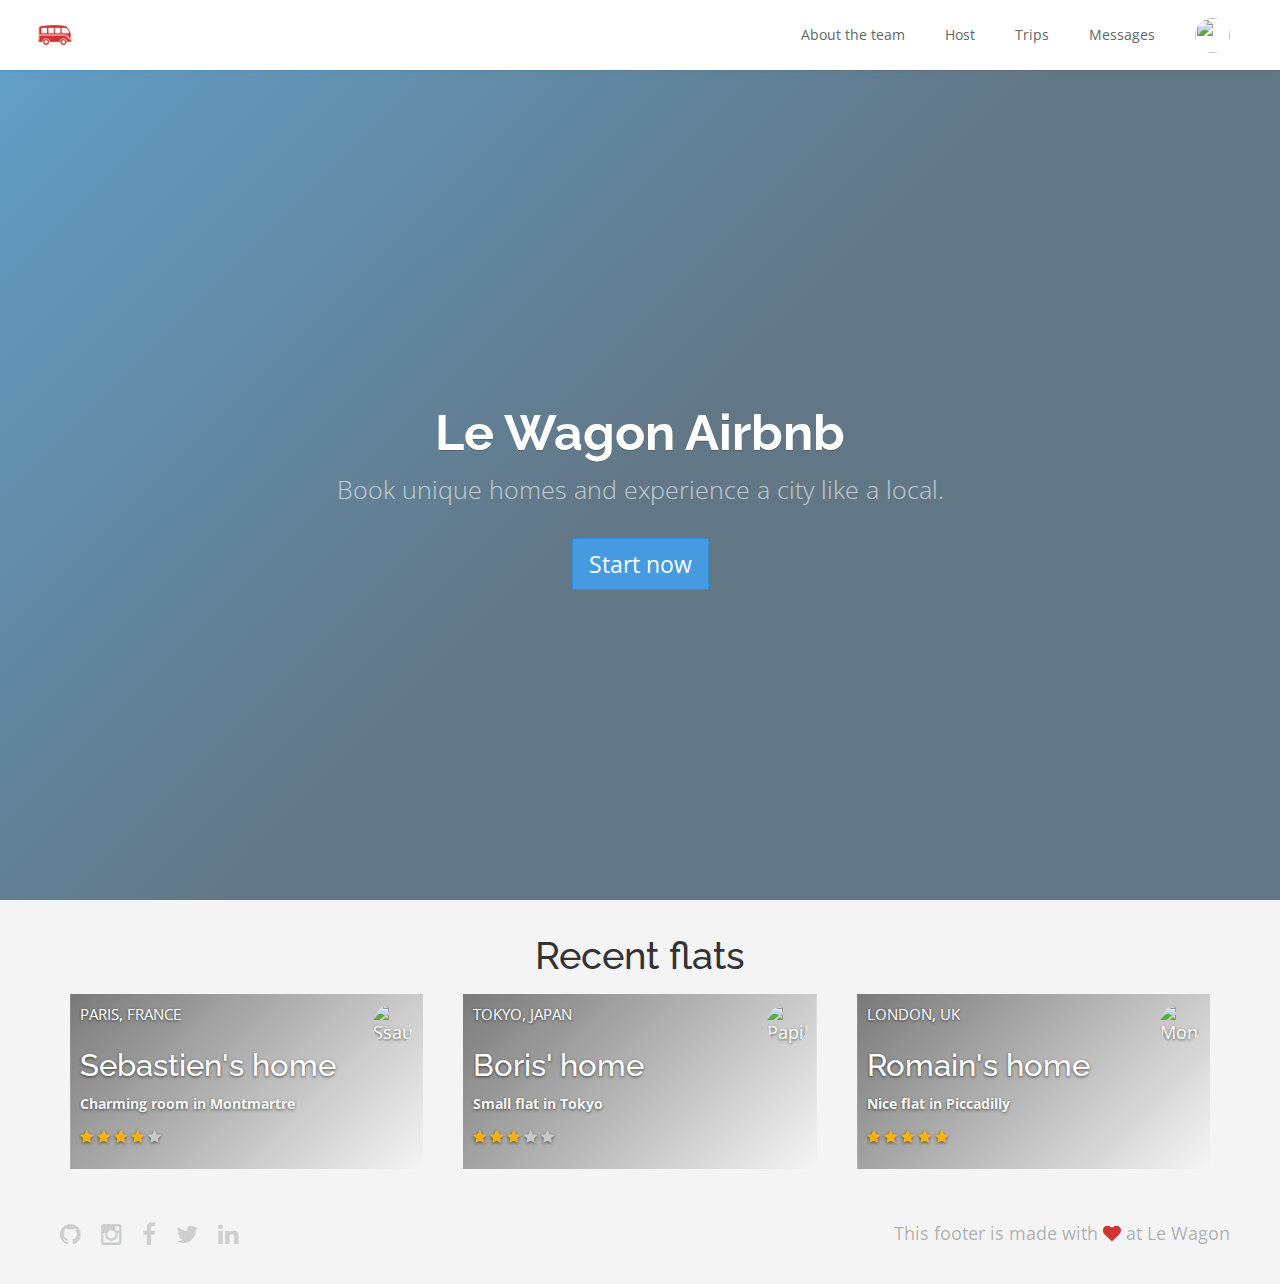
==== commit a5152036: "Automated commit at 2017-10-30 16:03:16 UTC by middleman-deploy 2.0.0-alpha" ====
--- a/index.html
+++ b/index.html
@@ -64,39 +64,60 @@
 <div class="container" id="home-flats">
   <h2 class="text-center">Recent flats</h2>
   <div class="row">
-      <div class="col-xs-12 col-sm-6 col-md-4">
-        <div class="card" style="background-image: linear-gradient(-225deg, rgba(0,0,0,0.5) 0%, rgba(0,0,0,0) 100%), url('https://kitt.lewagon.com/placeholder/cities/paris');">
-          <div class="card-category">Paris, France</div>
-          <div class="card-description">
-            <h3>Sebastien's home</h3>
-            <p>Charming room in Montmartre</p>
-          </div>
-          <img src="https://kitt.lewagon.com/placeholder/users/ssaunier" class="card-user" alt="Ssaunier" />
-          <a href="flats/ssaunier.html" class="card-link"></a>
+    <div class="col-xs-12 col-sm-6 col-md-4">
+      <div class="card" style="background-image: linear-gradient(-225deg, rgba(0,0,0,0.5) 0%, rgba(0,0,0,0) 100%), url('https://kitt.lewagon.com/placeholder/cities/paris');">
+        <div class="card-category">Paris, France</div>
+        <div class="card-description">
+          <h3>Sebastien's home</h3>
+          <p>Charming room in Montmartre</p>
+          <p class="rating">
+            <i class="fa fa-star" style="color: #ffb400"></i>
+            <i class="fa fa-star" style="color: #ffb400"></i>
+            <i class="fa fa-star" style="color: #ffb400"></i>
+            <i class="fa fa-star" style="color: #ffb400"></i>
+            <i class="fa fa-star" style="color: #cacccd"></i>
+          </p>
         </div>
+        <img src="https://kitt.lewagon.com/placeholder/users/ssaunier" class="card-user" alt="Ssaunier" />
+        <a href="flats/ssaunier.html" class="card-link"></a>
       </div>
-      <div class="col-xs-12 col-sm-6 col-md-4">
-        <div class="card" style="background-image: linear-gradient(-225deg, rgba(0,0,0,0.5) 0%, rgba(0,0,0,0) 100%), url('https://kitt.lewagon.com/placeholder/cities/tokyo');">
-          <div class="card-category">Tokyo, Japan</div>
-          <div class="card-description">
-            <h3>Boris' home</h3>
-            <p>Small flat in Tokyo</p>
-          </div>
-          <img src="https://kitt.lewagon.com/placeholder/users/papillard" class="card-user" alt="Papillard" />
-          <a href="flats/papillard.html" class="card-link"></a>
+    </div>
+    <div class="col-xs-12 col-sm-6 col-md-4">
+      <div class="card" style="background-image: linear-gradient(-225deg, rgba(0,0,0,0.5) 0%, rgba(0,0,0,0) 100%), url('https://kitt.lewagon.com/placeholder/cities/tokyo');">
+        <div class="card-category">Tokyo, Japan</div>
+        <div class="card-description">
+          <h3>Boris' home</h3>
+          <p>Small flat in Tokyo</p>
+          <p class="rating">
+            <i class="fa fa-star" style="color: #ffb400"></i>
+            <i class="fa fa-star" style="color: #ffb400"></i>
+            <i class="fa fa-star" style="color: #ffb400"></i>
+            <i class="fa fa-star" style="color: #cacccd"></i>
+            <i class="fa fa-star" style="color: #cacccd"></i>
+          </p>
         </div>
+        <img src="https://kitt.lewagon.com/placeholder/users/papillard" class="card-user" alt="Papillard" />
+        <a href="flats/papillard.html" class="card-link"></a>
       </div>
-      <div class="col-xs-12 col-sm-6 col-md-4">
-        <div class="card" style="background-image: linear-gradient(-225deg, rgba(0,0,0,0.5) 0%, rgba(0,0,0,0) 100%), url('https://kitt.lewagon.com/placeholder/cities/london');">
-          <div class="card-category">London, UK</div>
-          <div class="card-description">
-            <h3>Romain's home</h3>
-            <p>Nice flat in Piccadilly</p>
-          </div>
-          <img src="https://kitt.lewagon.com/placeholder/users/monsieurpaillard" class="card-user" alt="Monsieurpaillard" />
-          <a href="flats/monsieurpaillard.html" class="card-link"></a>
+    </div>
+    <div class="col-xs-12 col-sm-6 col-md-4">
+      <div class="card" style="background-image: linear-gradient(-225deg, rgba(0,0,0,0.5) 0%, rgba(0,0,0,0) 100%), url('https://kitt.lewagon.com/placeholder/cities/london');">
+        <div class="card-category">London, UK</div>
+        <div class="card-description">
+          <h3>Romain's home</h3>
+          <p>Nice flat in Piccadilly</p>
+          <p class="rating">
+            <i class="fa fa-star" style="color: #ffb400"></i>
+            <i class="fa fa-star" style="color: #ffb400"></i>
+            <i class="fa fa-star" style="color: #ffb400"></i>
+            <i class="fa fa-star" style="color: #ffb400"></i>
+            <i class="fa fa-star" style="color: #ffb400"></i>
+          </p>
         </div>
+        <img src="https://kitt.lewagon.com/placeholder/users/monsieurpaillard" class="card-user" alt="Monsieurpaillard" />
+        <a href="flats/monsieurpaillard.html" class="card-link"></a>
       </div>
+    </div>
   </div>
 </div>
 
